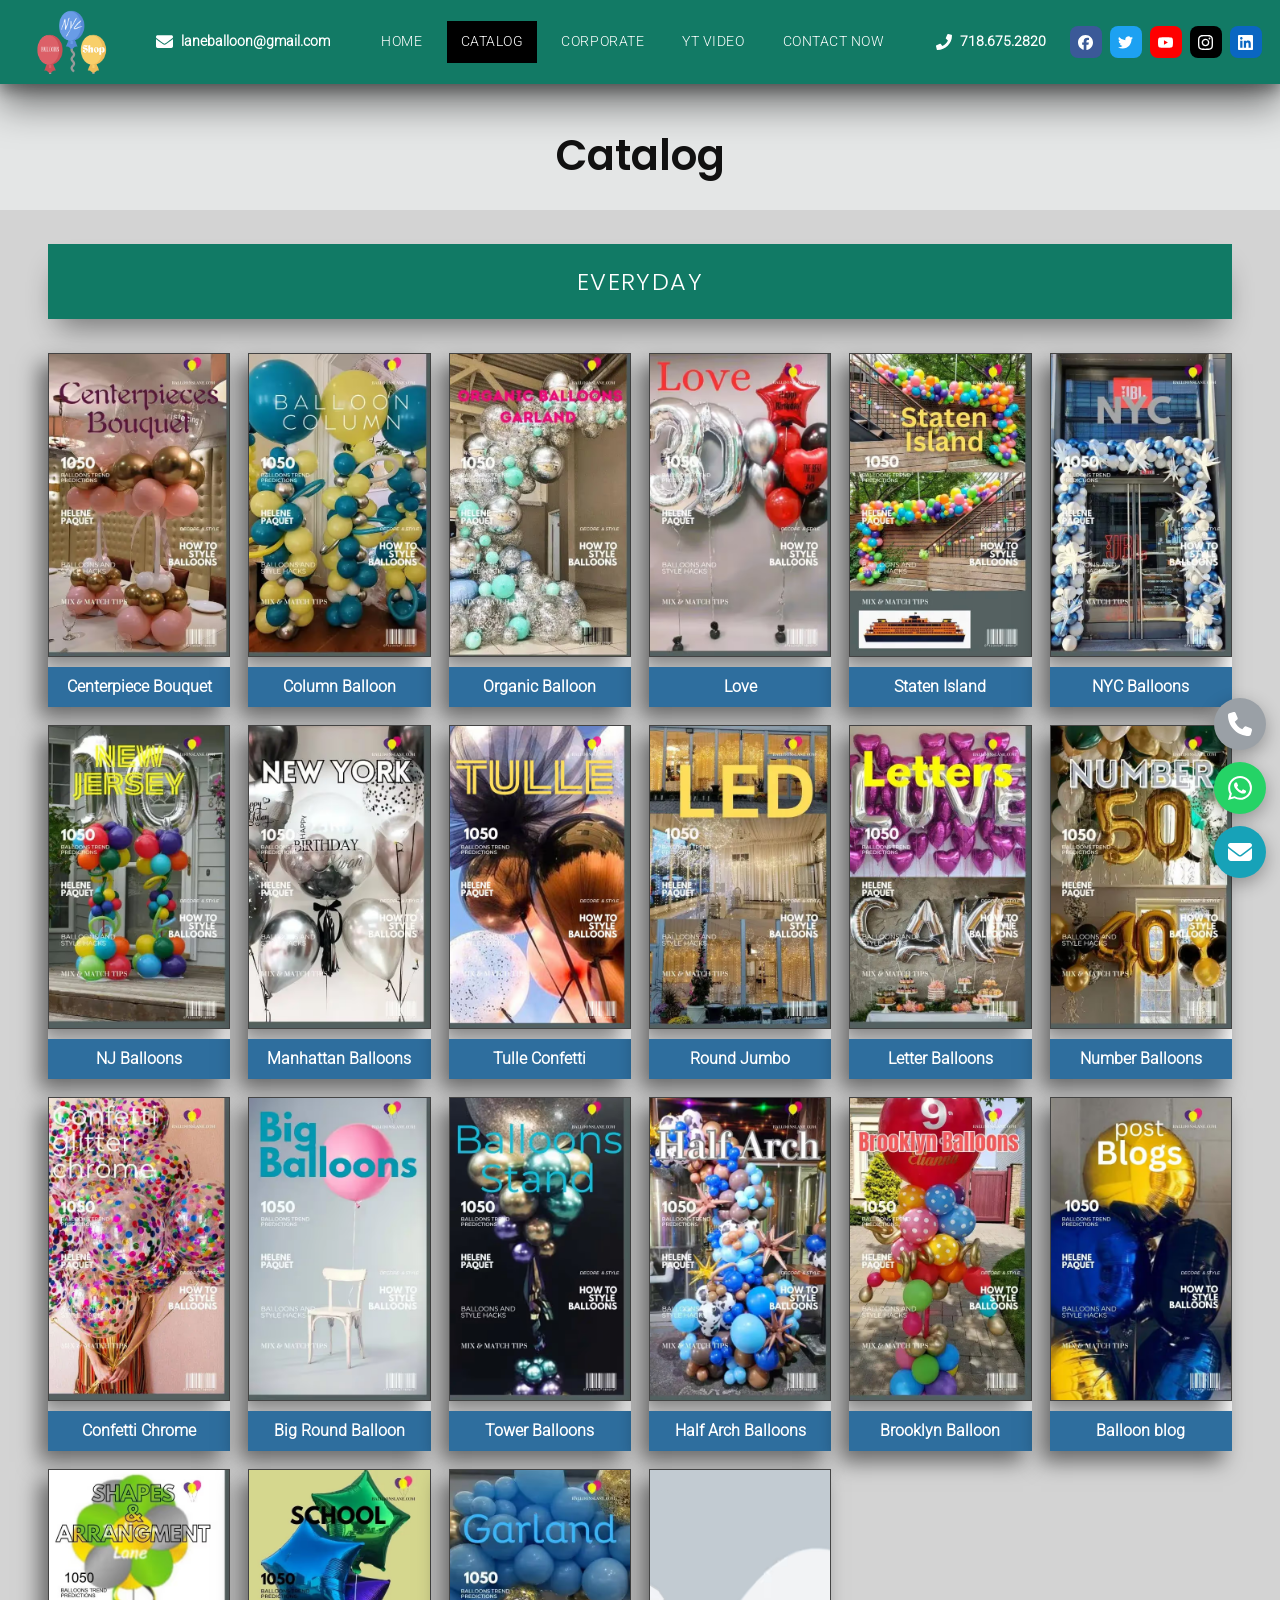
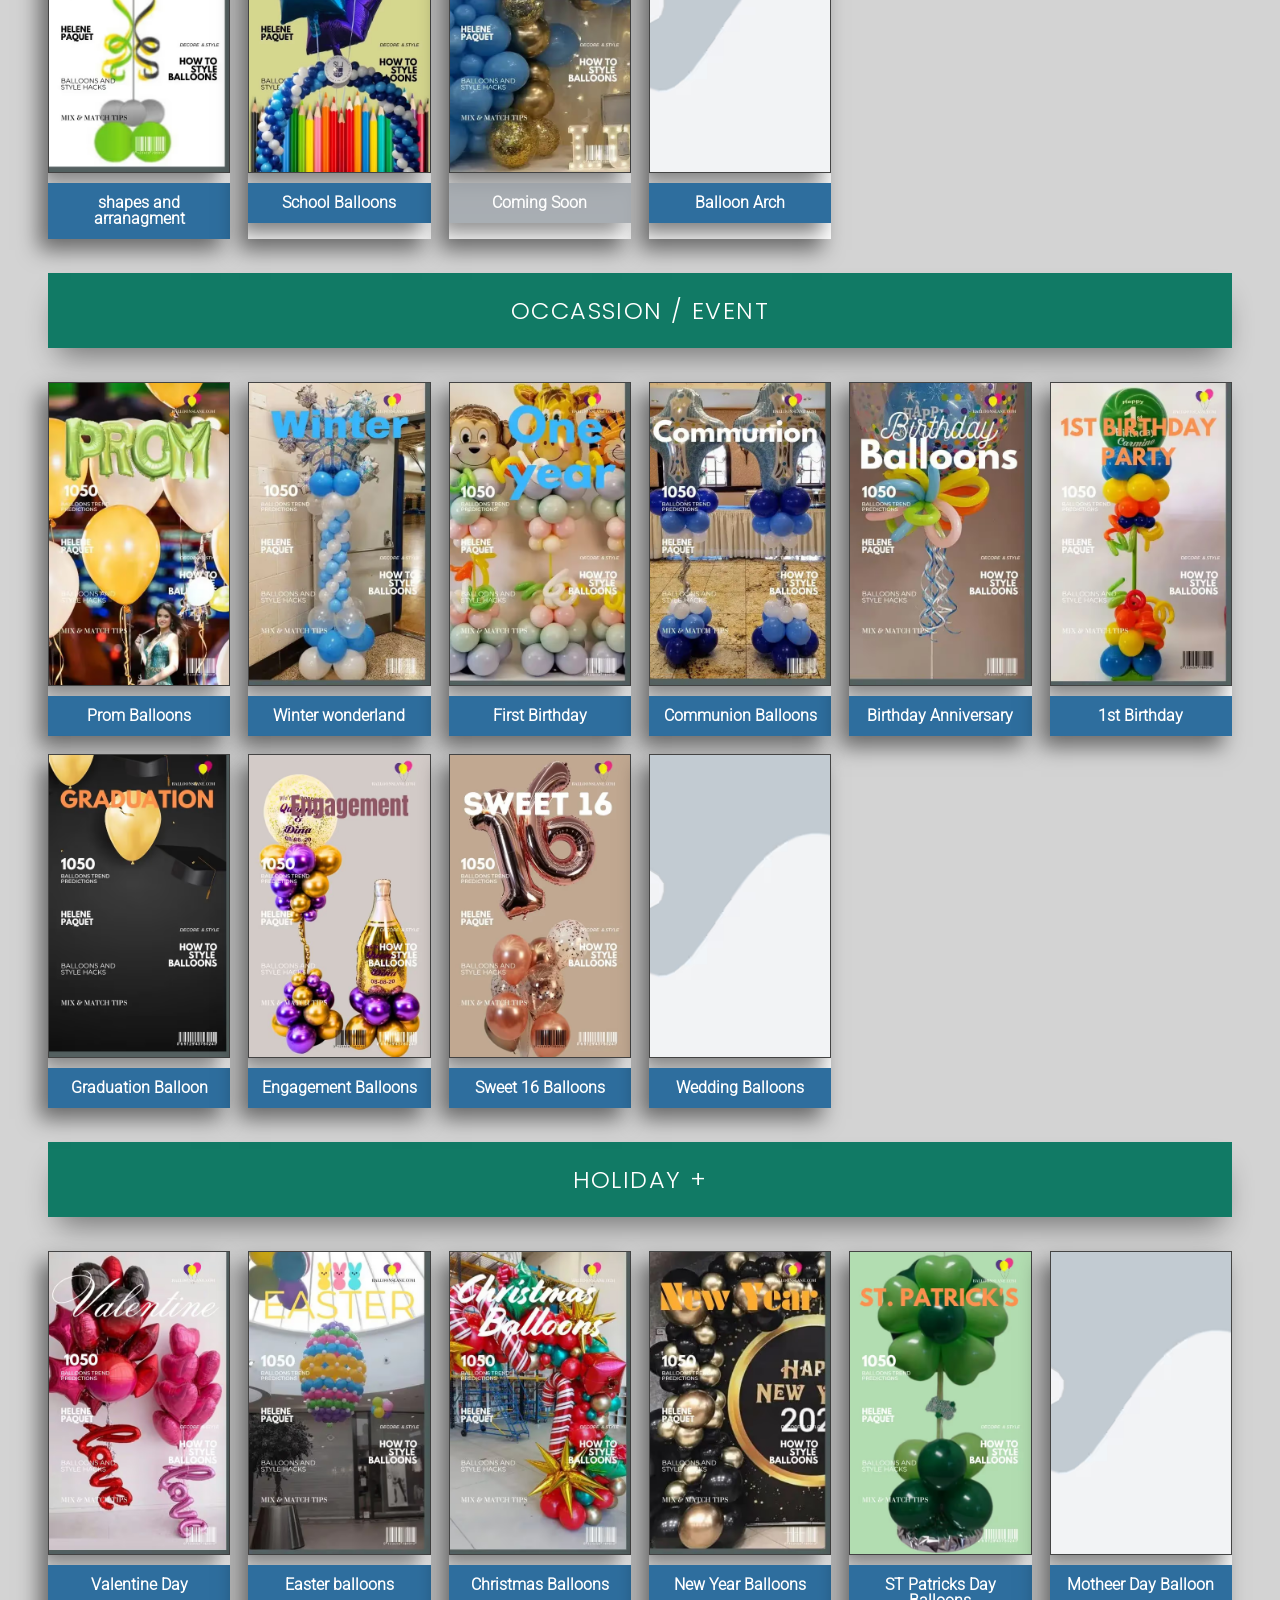
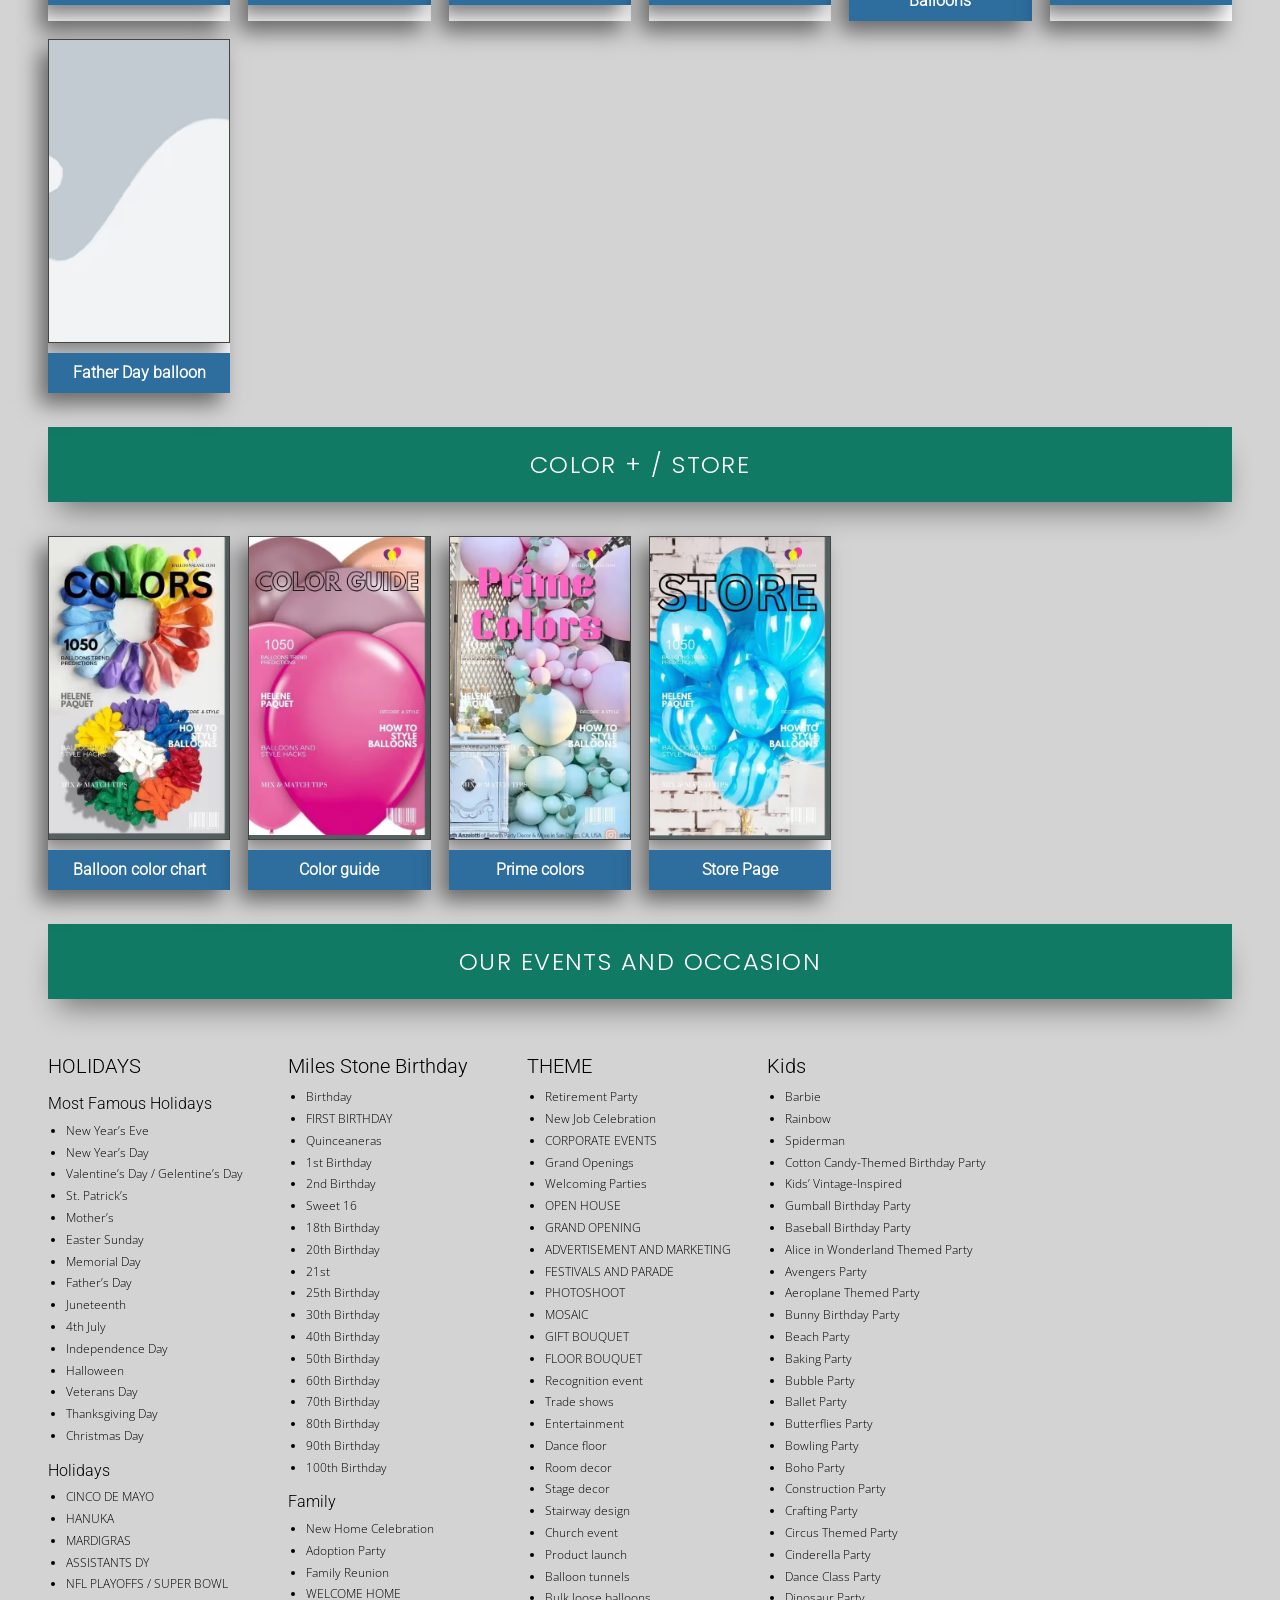
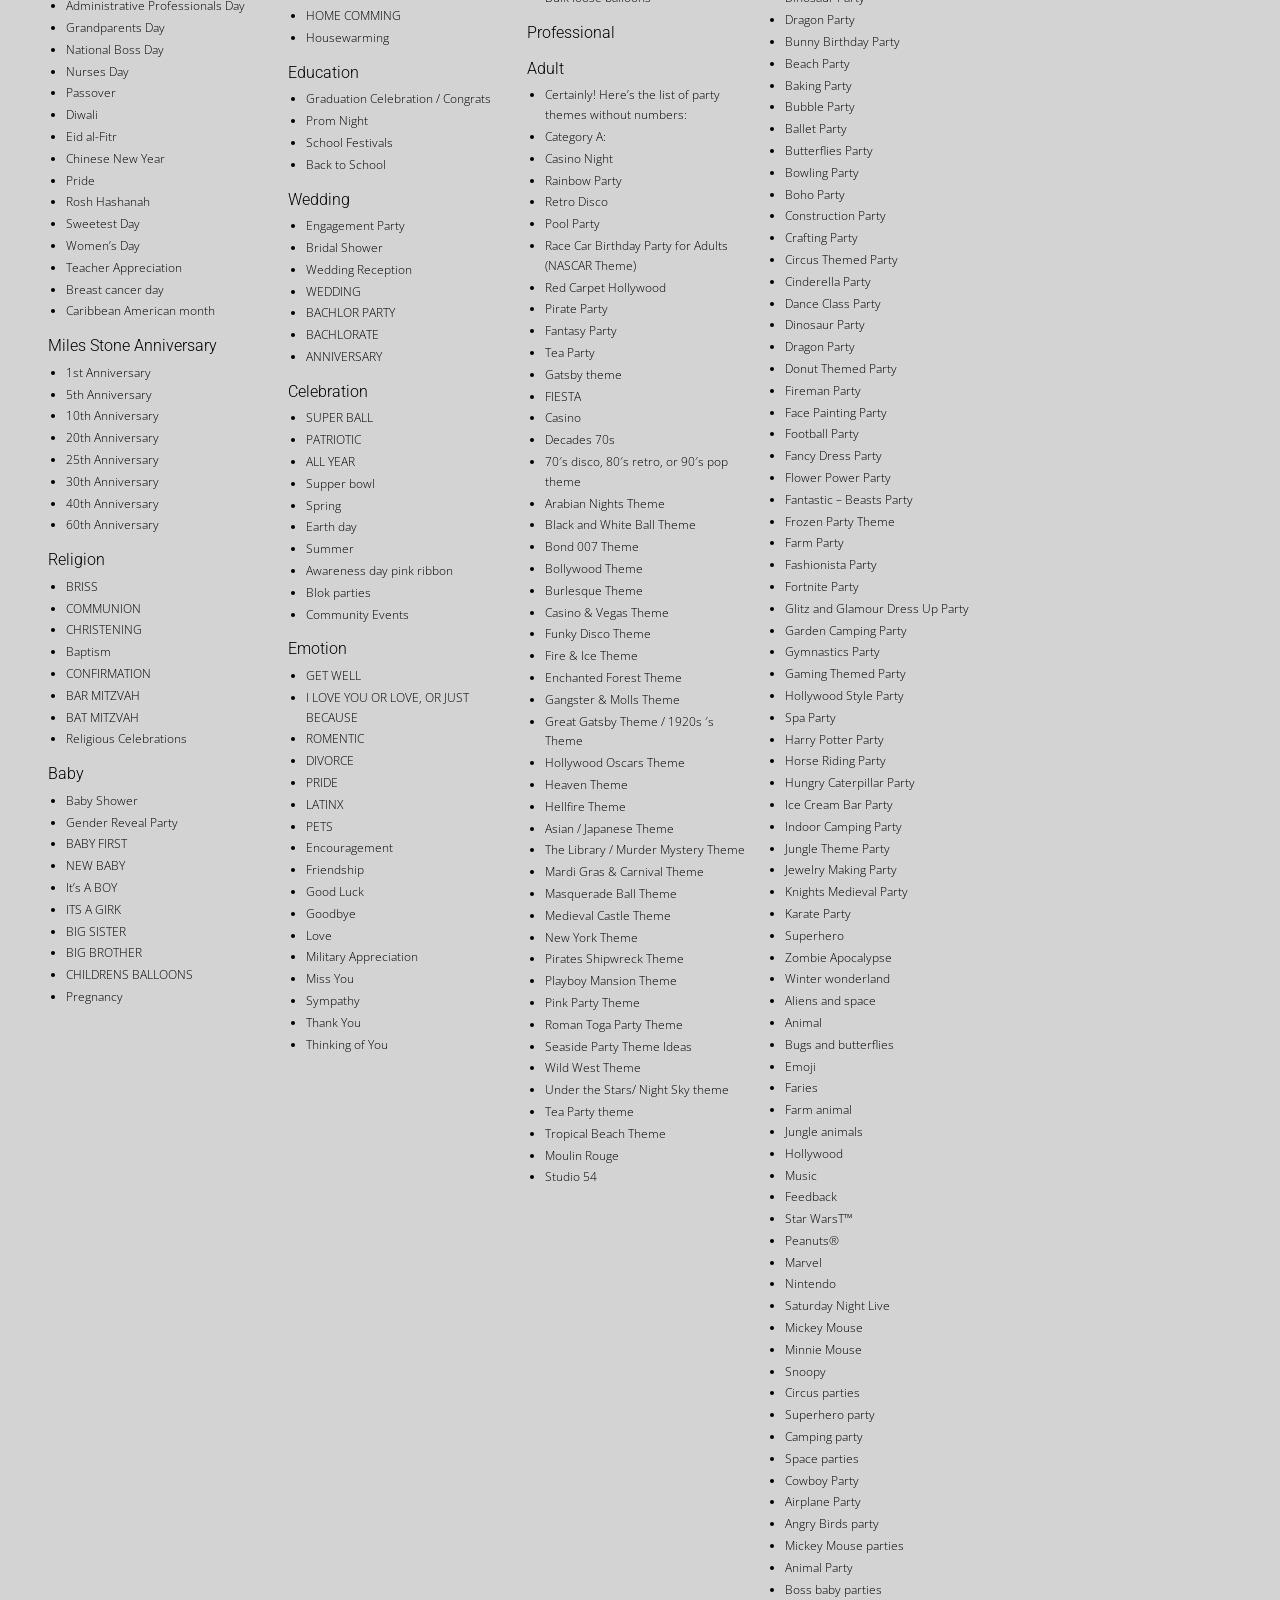
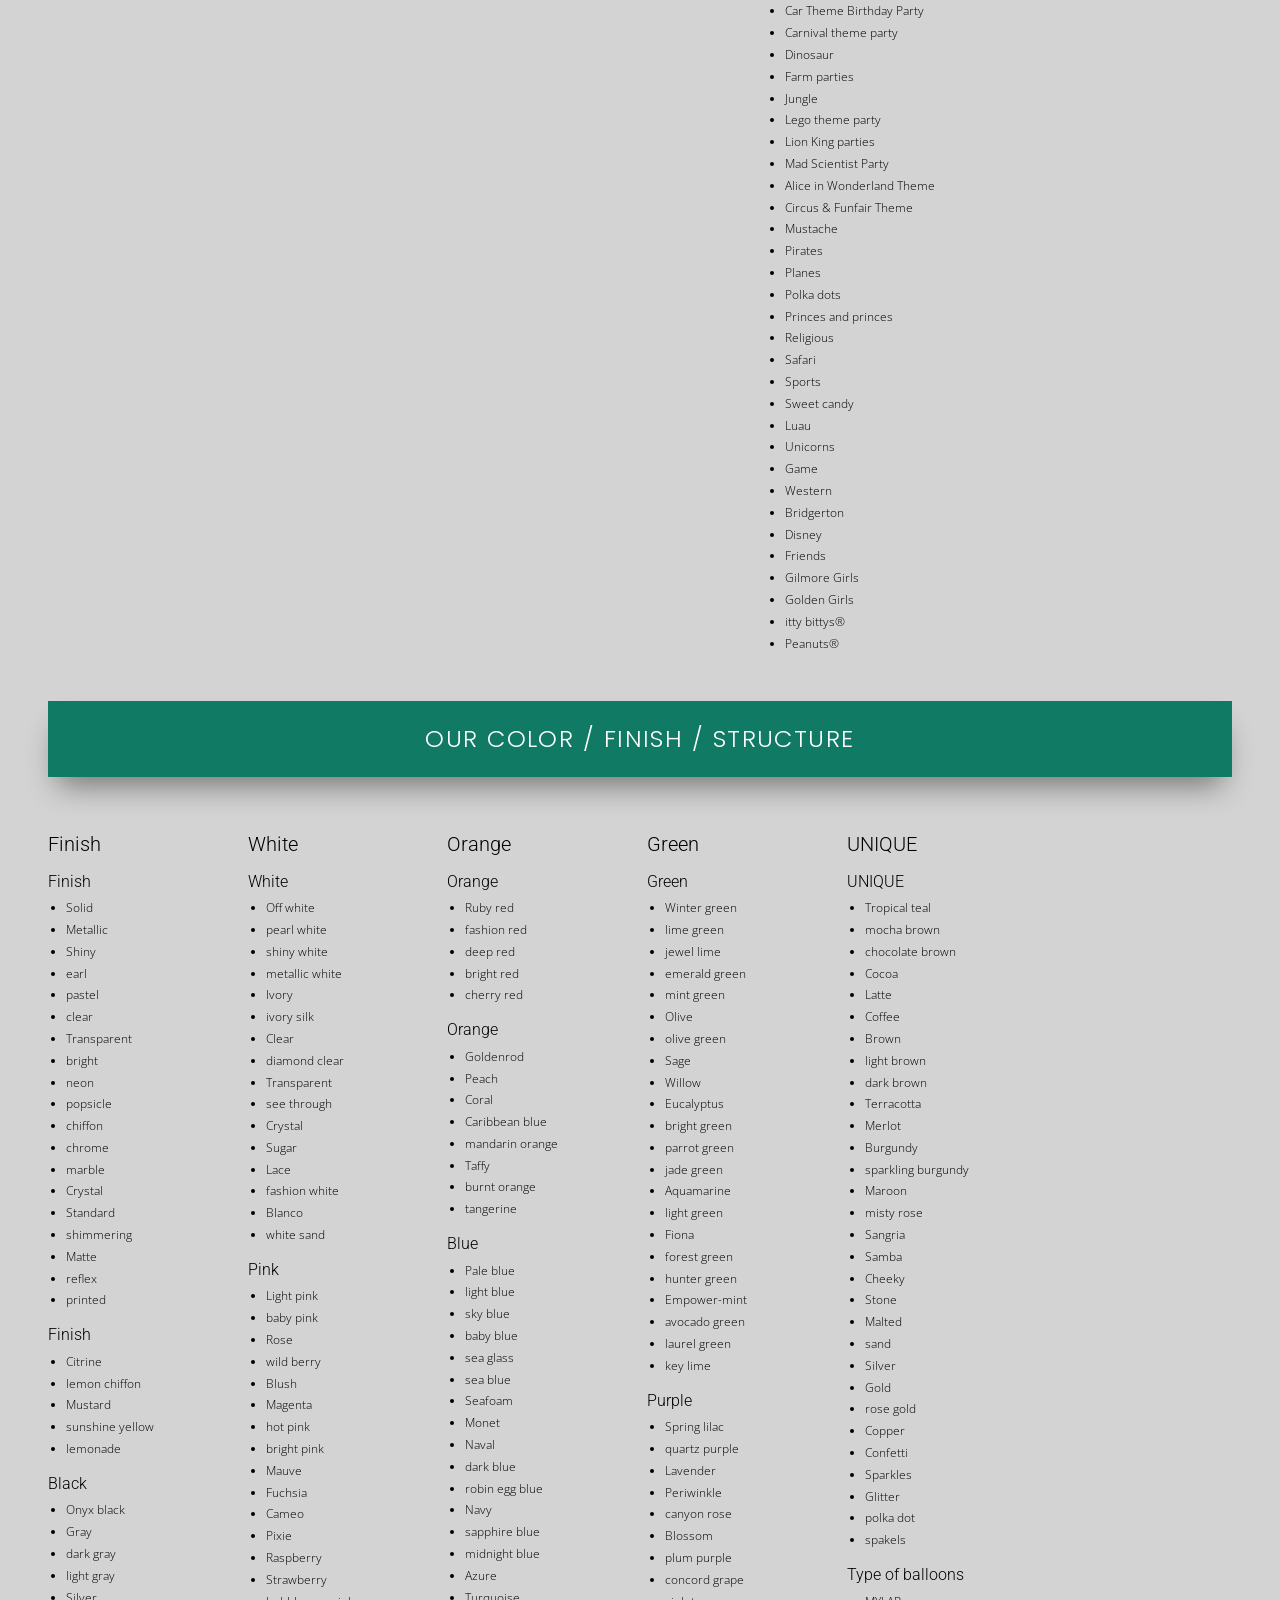
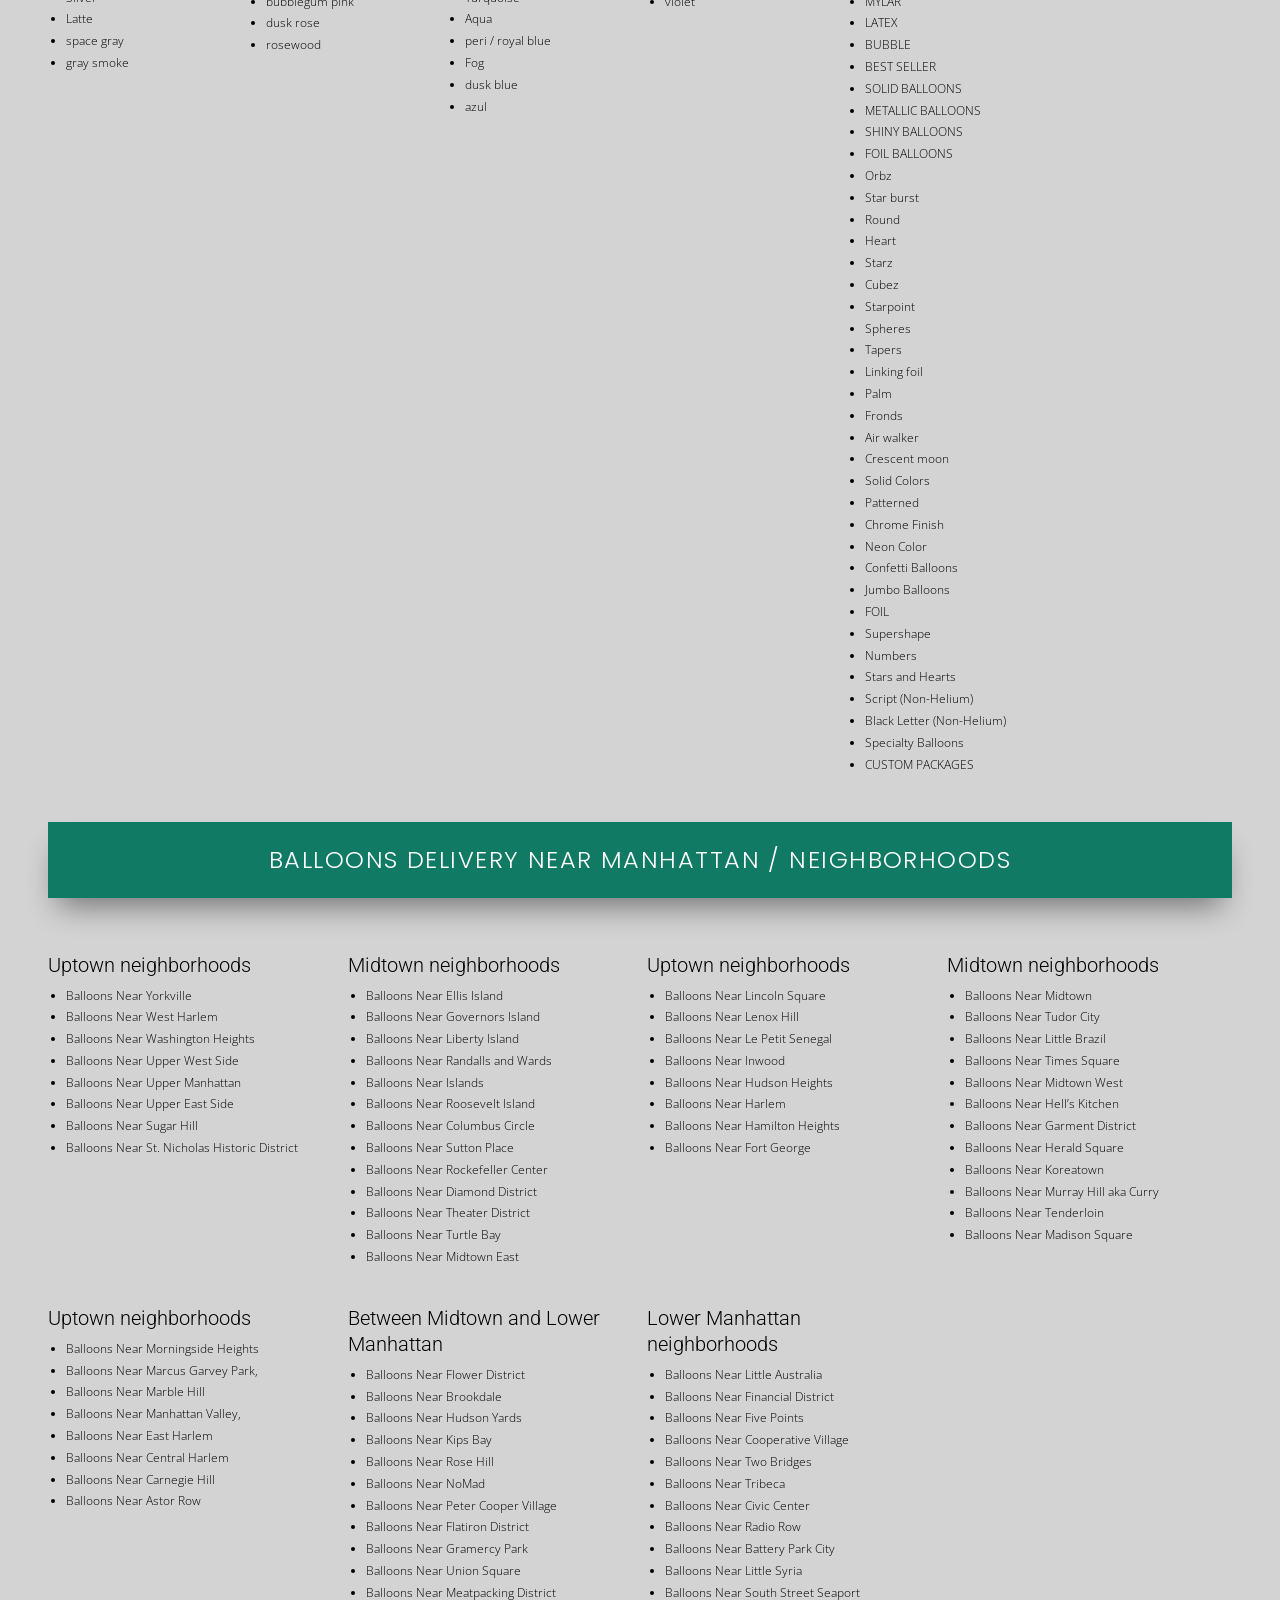
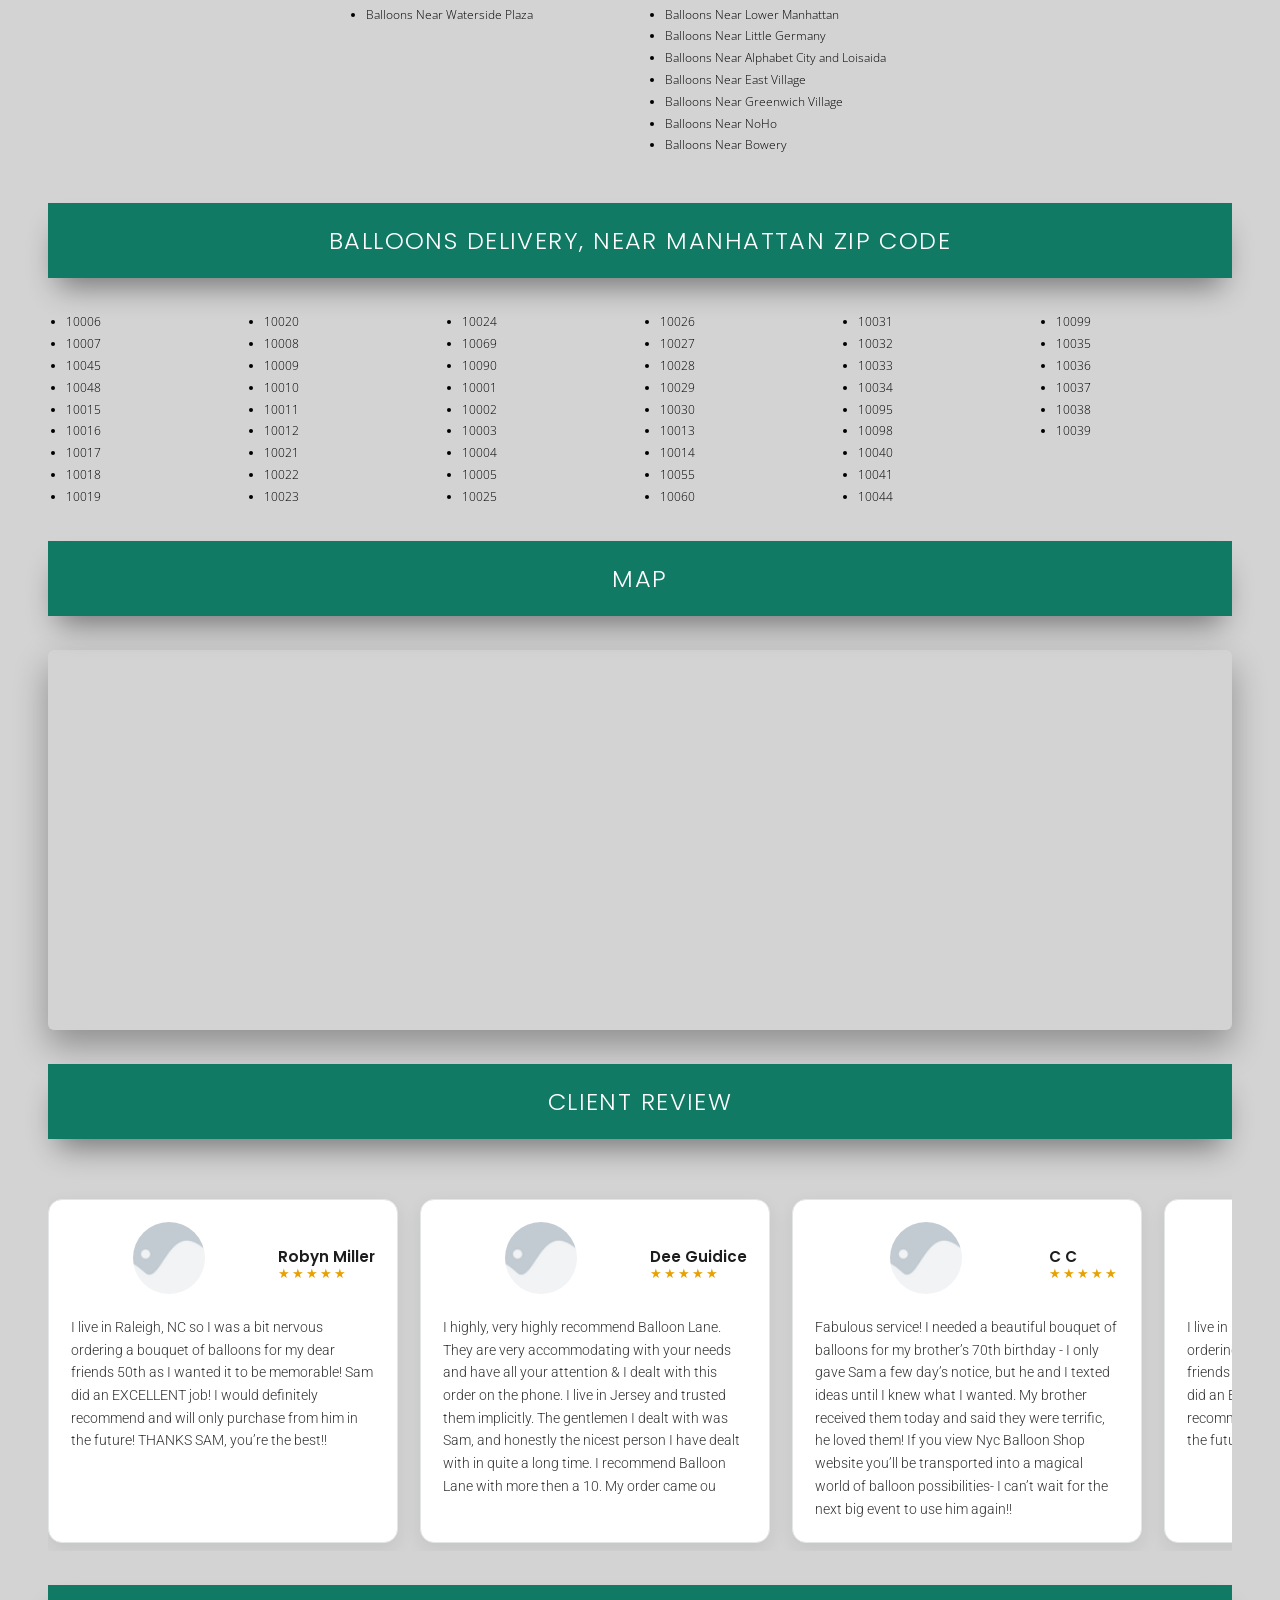
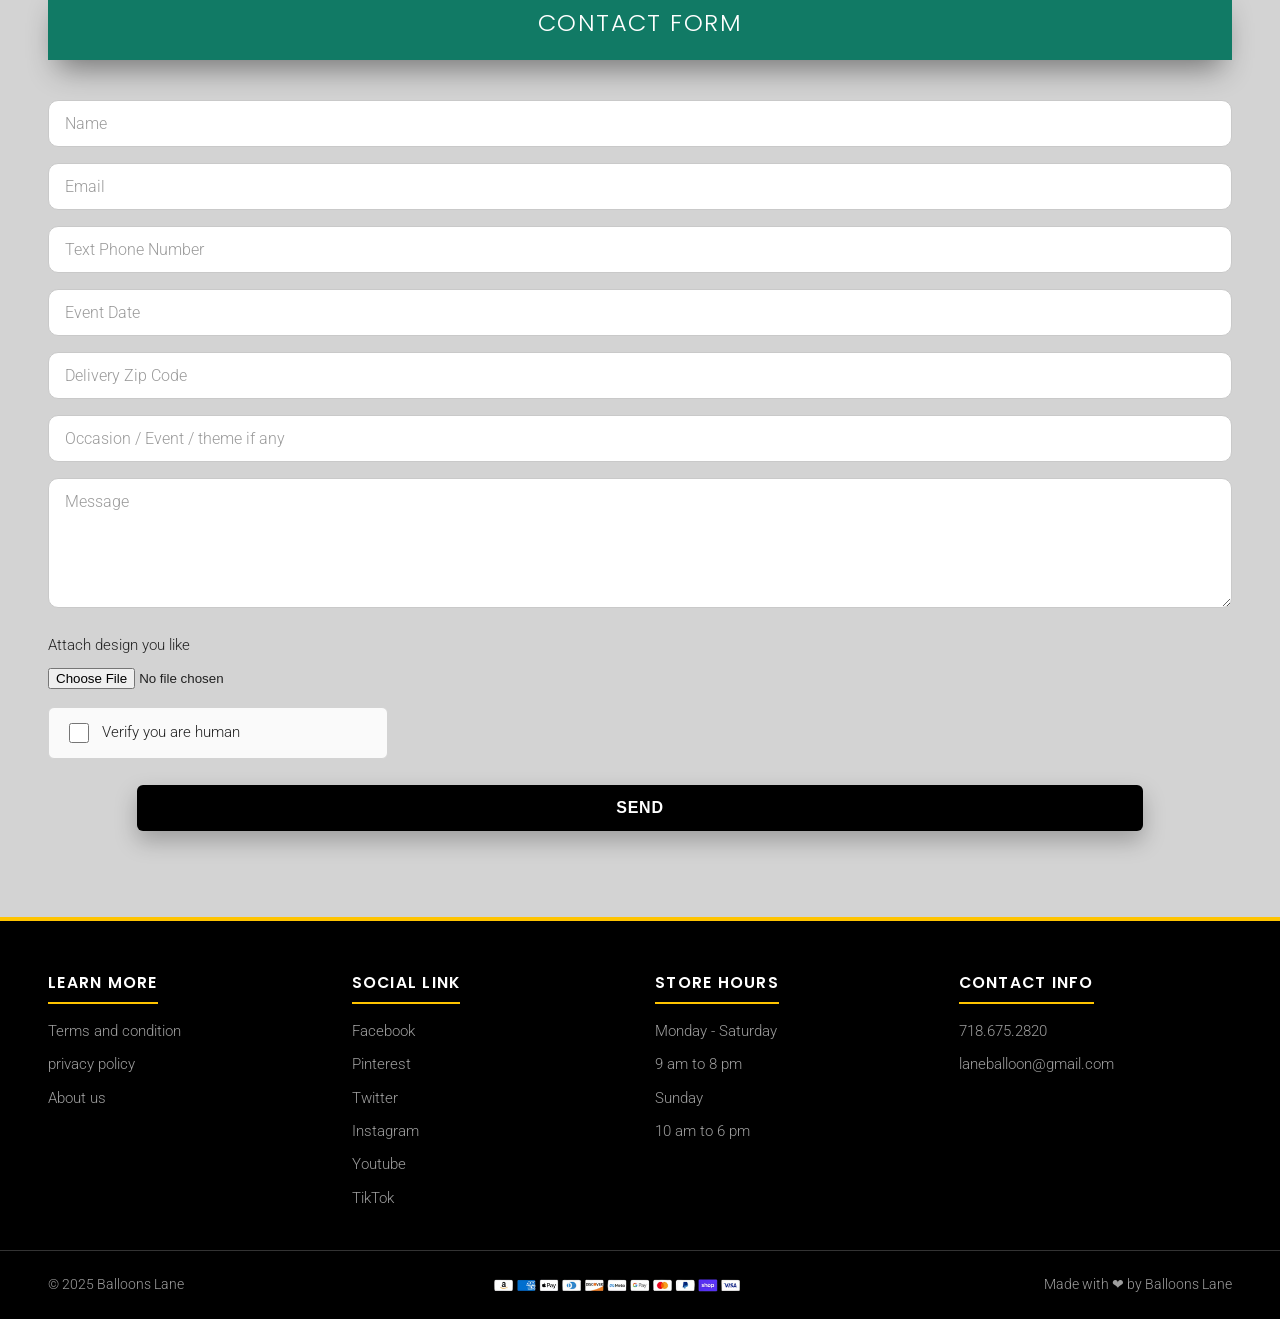
==== catalog/index.html @ e93f6ffb "Import website package" ====
<!DOCTYPE html><html lang="en"> <head><meta charset="utf-8"><meta name="viewport" content="width=device-width, initial-scale=1"><title>catalog - nycballoonshop.com</title><meta name="description" content="Browse the NYC Balloon Shop catalog: balloon products, occasions, colors and finishes, Manhattan delivery neighborhoods and zip codes."><meta name="robots" content="index, follow"><link rel="canonical" href="https://nycballoonshop.com/catalog/"><meta property="og:type" content="website"><meta property="og:title" content="catalog - nycballoonshop.com"><meta property="og:description" content="Browse the NYC Balloon Shop catalog: balloon products, occasions, colors and finishes, Manhattan delivery neighborhoods and zip codes."><meta property="og:url" content="https://nycballoonshop.com/catalog/"><meta property="og:image" content="https://nycballoonshop.com/images/nyc-balloon-shop-logo.png"><meta name="twitter:card" content="summary_large_image"><link rel="icon" href="/favicon.ico" sizes="any"><link rel="icon" type="image/png" href="/images/favicon-512.png"><link rel="apple-touch-icon" href="/images/apple-touch-icon.png"><link rel="preload" as="font" type="font/woff2" href="/fonts/roboto-300-latin.woff2" crossorigin fetchpriority="high"><link rel="stylesheet" href="/_astro/catalog.C86gIZfM.css">
<style>.verify-row[data-astro-cid-v56yoci2]{display:flex;align-items:center;border:1px solid #d3d3d3;border-radius:6px;background:#fafafa;padding:12px 16px;margin:6px 0 20px;max-width:340px}.verify-row[data-astro-cid-v56yoci2] label[data-astro-cid-v56yoci2]{display:flex;align-items:center;gap:10px;font-weight:400;margin:0;cursor:pointer}.verify-row[data-astro-cid-v56yoci2] input[data-astro-cid-v56yoci2]{width:20px;height:20px}.form-msg[data-astro-cid-v56yoci2]{display:none;text-align:center;margin:14px auto 0;max-width:640px;font-size:.95rem}.form-msg[data-astro-cid-v56yoci2].show{display:block}.form-msg[data-astro-cid-v56yoci2].success{color:#1b7a43}.form-msg[data-astro-cid-v56yoci2].error{color:#b71c1c}
</style></head><body> <header class="site-header"> <div class="header-inner"> <a class="brand" href="/" aria-label="NYC Balloon Shop home"> <img src="/_astro/nyc-balloon-shop-logo.DRGAXEmA_1cHNkv.png" alt="NYC Balloon Shop logo with red, blue and yellow balloons" loading="eager" fetchpriority="high" decoding="async" width="340" height="191"> </a> <div class="header-contact header-contact-email"> <svg aria-hidden="true" viewBox="0 0 512 512" width="17" height="17" fill="#fff" xmlns="http://www.w3.org/2000/svg"><path d="M502.3 190.8c3.9-3.1 9.7-.2 9.7 4.7V400c0 26.5-21.5 48-48 48H48c-26.5 0-48-21.5-48-48V195.6c0-5 5.7-7.8 9.7-4.7 22.4 17.4 52.1 39.5 154.1 113.6 21.1 15.4 56.7 47.8 92.2 47.6 35.7.3 72-32.8 92.3-47.6 102-74.1 131.6-96.3 154-113.7zM256 320c23.2.4 56.6-29.2 73.4-41.4 132.7-96.3 142.8-104.7 173.4-128.7 5.8-4.5 9.2-11.5 9.2-18.9v-19c0-26.5-21.5-48-48-48H48C21.5 64 0 85.5 0 112v19c0 7.4 3.4 14.3 9.2 18.9 30.6 23.9 40.7 32.4 173.4 128.7 16.8 12.2 50.2 41.8 73.4 41.4z"></path></svg> <a href="mailto:balloonslane@gmail.com"><span class="hide-m">laneballoon@gmail.com</span></a> </div> <button class="nav-toggle" type="button" aria-label="Open menu" aria-expanded="false" aria-controls="mainNav">☰</button> <nav class="main-nav" id="mainNav" aria-label="Main navigation"> <a href="/" class="" >Home</a> <a href="/catalog/" class="active" >Catalog</a> <a href="/#corporate" class="" data-spy-link>Corporate</a> <a href="/#video" class="" data-spy-link>YT Video</a> <a href="/contact-now/" class="" >Contact Now</a> </nav> <div class="header-contact header-contact-phone"> <svg aria-hidden="true" viewBox="0 0 512 512" width="16" height="16" fill="#fff" xmlns="http://www.w3.org/2000/svg"><path d="M493.4 24.6l-104-24c-11.3-2.6-22.9 3.3-27.5 13.9l-48 112c-4.2 9.8-1.4 21.3 6.9 28l60.6 49.6c-36 76.7-98.9 140.5-177.2 177.2l-49.6-60.6c-6.8-8.3-18.2-11.1-28-6.9l-112 48C3.9 366.5-2 378.1.6 389.4l24 104C27.1 504.2 36.7 512 48 512c256.1 0 464-207.5 464-464 0-11.2-7.7-20.9-18.6-23.4z"></path></svg> <a href="tel:7186752820">718.675.2820</a> </div> <div class="header-social" aria-label="Social links"> <a href="https://www.facebook.com/balloonslane/" target="_blank" rel="noopener" aria-label="Facebook"><img src="/images/social/facebook.svg" alt="" width="15" height="15" aria-hidden="true"></a> <a href="https://twitter.com/balloonslane" target="_blank" rel="noopener" aria-label="Twitter"><img src="/images/social/twitter.svg" alt="" width="15" height="15" aria-hidden="true"></a> <a href="https://www.youtube.com/channel/UCdsIWq3AVAGaRpFoQ8-T3CA" target="_blank" rel="noopener" aria-label="YouTube"><img src="/images/social/youtube.svg" alt="" width="15" height="15" aria-hidden="true"></a> <a href="https://www.instagram.com/balloonslane2/" target="_blank" rel="noopener" aria-label="Instagram"><img src="/images/social/instagram.svg" alt="" width="15" height="15" aria-hidden="true"></a> <a href="https://www.linkedin.com/in/balloonslane/" target="_blank" rel="noopener" aria-label="LinkedIn"><img src="/images/social/linkedin.svg" alt="" width="15" height="15" aria-hidden="true"></a> </div> </div> </header>  <main> <section class="catalog-hero"> <div class="container"> <h1>Catalog</h1> </div> </section> <div class="container catalog-wrap"> <section aria-label="EveryDay"><div class="band"><h2>EveryDay</h2></div><div class="prod-grid"><div class="prod-card"><img src="/_astro/centerpiece-bouquet-balloons.XpGo_JuC_ZYdpEm.avif" alt="Balloons centerpiece bouquet bunch set" loading="eager" decoding="async" fetchpriority="auto" width="450" height="750"><a class="prod-btn" href="https://balloonsnumber.com/centerpiece-bouquet" target="_blank" rel="noopener">Centerpiece Bouquet</a></div><div class="prod-card"><img src="/_astro/balloon-column-decoration.DCTq076x_Z8l0Cq.avif" alt="Balloon column decoration" loading="eager" decoding="async" fetchpriority="auto" width="450" height="750"><a class="prod-btn" href="https://balloonsnumber.com/column-balloon" target="_blank" rel="noopener">Column Balloon</a></div><div class="prod-card"><img src="/_astro/organic-balloon-arch-garland.Cq9AFaGg_1dA1bQ.avif" alt="Organic balloon arch garland" loading="eager" decoding="async" fetchpriority="auto" width="450" height="750"><a class="prod-btn" href="https://balloonsnumber.com/organic-balloon" target="_blank" rel="noopener">Organic Balloon</a></div><div class="prod-card"><img src="/_astro/love-balloons-decoration.BWB276HC_Z1tkpuB.avif" alt="Love balloons decoration" loading="eager" decoding="async" fetchpriority="auto" width="450" height="750"><a class="prod-btn" href="https://balloonsnumber.com/love" target="_blank" rel="noopener">Love</a></div><div class="prod-card"><img src="/_astro/staten-island-balloons.TlRwUUVw_XoaHH.avif" alt="Staten Island balloons" loading="eager" decoding="async" fetchpriority="auto" width="450" height="750"><a class="prod-btn" href="https://balloonsnumber.com/staten-island" target="_blank" rel="noopener">Staten Island</a></div><div class="prod-card"><img src="/_astro/nyc-balloons-decoration.BRmB-MS9_1OWbpV.avif" alt="NYC balloons decoration" loading="eager" decoding="async" fetchpriority="auto" width="450" height="750"><a class="prod-btn" href="https://balloonsnumber.com/nyc-balloons" target="_blank" rel="noopener">NYC Balloons</a></div><div class="prod-card"><img src="/_astro/nj-balloons-decoration.CizV70BI_3EoiO.avif" alt="NJ balloons decoration" loading="eager" decoding="async" fetchpriority="auto" width="450" height="750"><a class="prod-btn" href="https://balloonsnumber.com/nj-balloons" target="_blank" rel="noopener">NJ Balloons</a></div><div class="prod-card"><img src="/_astro/manhattan-balloons-decoration.KjoHVSnU_232rC3.avif" alt="Manhattan balloons decoration" loading="eager" decoding="async" fetchpriority="auto" width="450" height="750"><a class="prod-btn" href="https://balloonsnumber.com/manhattan-balloons" target="_blank" rel="noopener">Manhattan Balloons</a></div><div class="prod-card"><img src="/_astro/tulle-confetti-glitter-balloons.B8RBjwCz_1yXTT7.avif" alt="Tulle confetti glitter sparkle balloons" loading="lazy" decoding="async" fetchpriority="auto" width="450" height="750"><a class="prod-btn" href="https://balloonsnumber.com/tulle-confetti" target="_blank" rel="noopener">Tulle Confetti</a></div><div class="prod-card"><img src="/_astro/round-jumbo-led-clear-balloons.D7akDjpv_Z2qakJO.avif" alt="Round jumbo LED clear personalized balloons" loading="lazy" decoding="async" fetchpriority="auto" width="450" height="750"><a class="prod-btn" href="https://balloonsnumber.com/round-jumbo-led-clear-personalize-balloons/" target="_blank" rel="noopener">Round Jumbo</a></div><div class="prod-card"><img src="/_astro/letter-name-milestone-balloons.CuW2fah8_1vEq4f.avif" alt="Letter name age milestone balloons" loading="lazy" decoding="async" fetchpriority="auto" width="450" height="750"><a class="prod-btn" href="https://balloonsnumber.com/letter-balloons/" target="_blank" rel="noopener">Letter Balloons</a></div><div class="prod-card"><img src="/_astro/gold-number-balloons.BACMHKxj_J9mJL.avif" alt="Gold number balloons" loading="lazy" decoding="async" fetchpriority="auto" width="450" height="750"><a class="prod-btn" href="https://balloonsnumber.com/number-balloons/" target="_blank" rel="noopener">Number Balloons</a></div><div class="prod-card"><img src="/_astro/confetti-chrome-glitter-balloons.BlEAE0JY_Z24bk6y.avif" alt="Confetti chrome glitter balloons" loading="lazy" decoding="async" fetchpriority="auto" width="450" height="750"><a class="prod-btn" href="https://balloonsnumber.com/confetti-chrome/" target="_blank" rel="noopener">Confetti Chrome</a></div><div class="prod-card"><img src="/_astro/big-giant-round-jumbo-balloons.CFZZ53dI_Z4KumB.avif" alt="Big giant large round jumbo balloons" loading="lazy" decoding="async" fetchpriority="auto" width="450" height="750"><a class="prod-btn" href="https://balloonsnumber.com/big-round-balloons/" target="_blank" rel="noopener">Big Round Balloon</a></div><div class="prod-card"><img src="/_astro/balloon-tower-stand.DVL_oAqG_2pm6Fo.avif" alt="Balloon tower stand decoration" loading="lazy" decoding="async" fetchpriority="auto" width="450" height="750"><a class="prod-btn" href="https://balloonsnumber.com/tower-balloons/" target="_blank" rel="noopener">Tower Balloons</a></div><div class="prod-card"><img src="/_astro/balloon-half-arch.Cawld8iV_R4TQx.avif" alt="Balloon half arch decoration" loading="lazy" decoding="async" fetchpriority="auto" width="450" height="750"><a class="prod-btn" href="https://balloonsnumber.com/half-arch-balloons" target="_blank" rel="noopener">Half Arch Balloons</a></div><div class="prod-card"><img src="/_astro/brooklyn-balloons-decoration.Cf-v__Je_Z1x8aEK.avif" alt="Brooklyn balloons decoration" loading="lazy" decoding="async" fetchpriority="auto" width="450" height="750"><a class="prod-btn" href="https://balloonsnumber.com/brooklyn-balloons" target="_blank" rel="noopener">Brooklyn Balloon</a></div><div class="prod-card"><img src="/_astro/balloon-blog-cover.CKbkW-rn_Z1RrfcY.avif" alt="Balloon blog cover" loading="lazy" decoding="async" fetchpriority="auto" width="450" height="750"><a class="prod-btn" href="https://wordpress-520906-1667119.cloudwaysapps.com/balloon-blog/" target="_blank" rel="noopener">Balloon blog</a></div><div class="prod-card"><img src="/_astro/balloon-shapes-arrangement.CR736cby_2fTJVx.avif" alt="Balloon shapes and arrangement" loading="lazy" decoding="async" fetchpriority="auto" width="450" height="750"><a class="prod-btn" href="https://balloonsnumber.com/colors-chart" target="_blank" rel="noopener">shapes and arranagment</a></div><div class="prod-card"><img src="/_astro/school-balloons-decoration.BAa3zycE_Z1gKIxd.avif" alt="School balloons decoration" loading="lazy" decoding="async" fetchpriority="auto" width="450" height="750"><a class="prod-btn" href="https://balloonsnumber.com/school-balloons" target="_blank" rel="noopener">School Balloons</a></div><div class="prod-card"><img src="/_astro/balloon-garland-decoration.Dq7i8oz1_1nzfd7.avif" alt="Balloon garland decoration" loading="lazy" decoding="async" fetchpriority="auto" width="450" height="750"><span class="prod-btn static">Coming Soon</span></div><div class="prod-card"><img src="/_astro/fathers-day-balloons.BXJuupm4_2c2Rmq.avif" alt="Balloon arch decoration" loading="lazy" decoding="async" fetchpriority="auto" width="450" height="300"><a class="prod-btn" href="https://balloonsnumber.com/balloon-arch" target="_blank" rel="noopener">Balloon Arch</a></div></div></section><section aria-label="Occassion / Event"><div class="band"><h2>Occassion / Event</h2></div><div class="prod-grid"><div class="prod-card"><img src="/_astro/prom-balloons-decoration.od_Ne5HD_ZnkQSG.avif" alt="Prom balloons decoration" loading="lazy" decoding="async" fetchpriority="auto" width="450" height="750"><a class="prod-btn" href="https://balloonsnumber.com/prom-balloons" target="_blank" rel="noopener">Prom Balloons</a></div><div class="prod-card"><img src="/_astro/winter-wonderland-balloons.CHfP13yh_1M5hgj.avif" alt="Winter wonderland balloons" loading="lazy" decoding="async" fetchpriority="auto" width="450" height="750"><a class="prod-btn" href="https://balloonsnumber.com/winter-wonderland" target="_blank" rel="noopener">Winter wonderland</a></div><div class="prod-card"><img src="/_astro/first-birthday-balloons.D6fk8E9z_abpsb.avif" alt="First birthday balloons" loading="lazy" decoding="async" fetchpriority="auto" width="450" height="750"><a class="prod-btn" href="https://balloonsnumber.com/first-birthday-balloon" target="_blank" rel="noopener">First Birthday</a></div><div class="prod-card"><img src="/_astro/communion-balloons-decoration.okEwEwzN_xVmL9.avif" alt="Communion balloons decoration" loading="lazy" decoding="async" fetchpriority="auto" width="450" height="750"><a class="prod-btn" href="https://balloonsnumber.com/communion-balloons" target="_blank" rel="noopener">Communion Balloons</a></div><div class="prod-card"><img src="/_astro/birthday-anniversary-christening-balloons.CTBKq_UC_1zxIka.avif" alt="Birthday anniversary christening balloons" loading="lazy" decoding="async" fetchpriority="auto" width="450" height="750"><a class="prod-btn" href="https://balloonsnumber.com/birthday-anniversary" target="_blank" rel="noopener">Birthday Anniversary</a></div><div class="prod-card"><img src="/_astro/first-birthday-balloon-theme.DYC3Jh9X_ZtlHQ4.avif" alt="1st birthday balloon theme" loading="lazy" decoding="async" fetchpriority="auto" width="450" height="750"><a class="prod-btn" href="https://balloonsnumber.com/1st-birthday" target="_blank" rel="noopener">1st Birthday</a></div><div class="prod-card"><img src="/_astro/graduation-balloons-decoration.J8WQ4Hs9_Z1Qy11O.avif" alt="Graduation balloons decoration" loading="lazy" decoding="async" fetchpriority="auto" width="450" height="750"><a class="prod-btn" href="https://balloonsnumber.com/graduation-balloon/" target="_blank" rel="noopener">Graduation Balloon</a></div><div class="prod-card"><img src="/_astro/engagement-balloons-decoration.Dt5Z5j5-_Z1rB9Xz.avif" alt="Engagement balloons decoration" loading="lazy" decoding="async" fetchpriority="auto" width="450" height="750"><a class="prod-btn" href="https://balloonsnumber.com/engagement-balloons/" target="_blank" rel="noopener">Engagement Balloons</a></div><div class="prod-card"><img src="/_astro/sweet-sixteen-balloons.ChOoywIK_Z1qlOvz.avif" alt="Sweet 16 balloons" loading="lazy" decoding="async" fetchpriority="auto" width="450" height="750"><a class="prod-btn" href="https://balloonsnumber.com/sweet-16-balloons" target="_blank" rel="noopener">Sweet 16 Balloons</a></div><div class="prod-card"><img src="/_astro/fathers-day-balloons.BXJuupm4_2c2Rmq.avif" alt="Wedding balloons decoration" loading="lazy" decoding="async" fetchpriority="auto" width="450" height="300"><a class="prod-btn" href="https://balloonsnumber.com/wedding-balloons" target="_blank" rel="noopener">Wedding Balloons</a></div></div></section><section aria-label="Holiday +"><div class="band"><h2>Holiday +</h2></div><div class="prod-grid"><div class="prod-card"><img src="/_astro/valentines-day-balloons.CbcSlBNF_WFnzg.avif" alt="Valentines Day balloons" loading="lazy" decoding="async" fetchpriority="auto" width="450" height="750"><a class="prod-btn" href="https://balloonsnumber.com/engagement-balloons/" target="_blank" rel="noopener">Valentine Day</a></div><div class="prod-card"><img src="/_astro/easter-balloons-decoration.Q_STM-3A_Z1JFaNC.avif" alt="Easter balloons decoration" loading="lazy" decoding="async" fetchpriority="auto" width="450" height="750"><a class="prod-btn" href="https://balloonsnumber.com/easter-balloons-2/" target="_blank" rel="noopener">Easter balloons</a></div><div class="prod-card"><img src="/_astro/christmas-balloons-decoration.DS5PNRON_Z2nGODm.avif" alt="Christmas balloons decoration" loading="lazy" decoding="async" fetchpriority="auto" width="450" height="750"><a class="prod-btn" href="https://balloonsnumber.com/christmas-balloons" target="_blank" rel="noopener">Christmas Balloons</a></div><div class="prod-card"><img src="/_astro/new-year-balloons-decoration.CLeTs54R_Z1FVdeX.avif" alt="New Year balloons decoration" loading="lazy" decoding="async" fetchpriority="auto" width="450" height="750"><a class="prod-btn" href="https://balloonsnumber.com/new-year-balloons-2" target="_blank" rel="noopener">New Year Balloons</a></div><div class="prod-card"><img src="/_astro/st-patricks-day-balloons.DqhuGNfu_Z12CM9u.avif" alt="St Patricks Day balloons" loading="lazy" decoding="async" fetchpriority="auto" width="450" height="750"><a class="prod-btn" href="https://balloonsnumber.com/st-patricks-day-balloons" target="_blank" rel="noopener">ST Patricks Day Balloons</a></div><div class="prod-card"><img src="/_astro/fathers-day-balloons.BXJuupm4_2c2Rmq.avif" alt="Mother Day balloons" loading="lazy" decoding="async" fetchpriority="auto" width="450" height="300"><a class="prod-btn" href="https://balloonsnumber.com/motheer-day-balloon" target="_blank" rel="noopener">Motheer Day Balloon</a></div><div class="prod-card"><img src="/_astro/fathers-day-balloons.BXJuupm4_2c2Rmq.avif" alt="Father Day balloons" loading="lazy" decoding="async" fetchpriority="auto" width="450" height="300"><a class="prod-btn" href="https://balloonsnumber.com/father-day-balloon" target="_blank" rel="noopener">Father Day balloon</a></div></div></section><section aria-label="Color + / Store"><div class="band"><h2>Color + / Store</h2></div><div class="prod-grid"><div class="prod-card"><img src="/_astro/balloon-color-chart.4L4AAU11_FSChA.avif" alt="Balloons color chart" loading="lazy" decoding="async" fetchpriority="auto" width="450" height="750"><a class="prod-btn" href="https://balloonsnumber.com/colors-chart" target="_blank" rel="noopener">Balloon color chart</a></div><div class="prod-card"><img src="/_astro/balloon-color-guide.C_tI_ebI_wo8lQ.avif" alt="Balloon color guide" loading="lazy" decoding="async" fetchpriority="auto" width="450" height="750"><a class="prod-btn" href="https://balloonsnumber.com/color-guide" target="_blank" rel="noopener">Color guide</a></div><div class="prod-card"><img src="/_astro/prime-balloon-colors.DF7cTdDV_ZgabzX.avif" alt="Prime balloon colors" loading="lazy" decoding="async" fetchpriority="auto" width="450" height="750"><a class="prod-btn" href="https://balloonsnumber.com/prime-colors" target="_blank" rel="noopener">Prime colors</a></div><div class="prod-card"><img src="/_astro/balloons-lane-store.BQuZKr4D_ZarYIG.avif" alt="Balloons Lane store" loading="lazy" decoding="async" fetchpriority="auto" width="450" height="750"><a class="prod-btn" href="https://stores.balloonslane.com/" target="_blank" rel="noopener">Store Page</a></div></div></section> <section class="loc-section centered-blocks" aria-label="Our events and occasion"> <div class="band"><h2>Our events and OCCASION</h2></div> <div class="blocks-grid blocks-grid--5"> <div class="cat-block"> <h3>HOLIDAYS</h3> <div> <h4>Most Famous Holidays</h4> <ul class="mini-list"> <li>New Year’s Eve</li><li>New Year’s Day</li><li>Valentine’s Day / Gelentine’s Day</li><li>St. Patrick’s</li><li>Mother’s</li><li>Easter Sunday</li><li>Memorial Day</li><li>Father’s Day</li><li>Juneteenth</li><li>4th July</li><li>Independence Day</li><li>Halloween</li><li>Veterans Day</li><li>Thanksgiving Day</li><li>Christmas Day</li> </ul> </div><div> <h4>Holidays</h4> <ul class="mini-list"> <li>CINCO DE MAYO</li><li>HANUKA</li><li>MARDIGRAS</li><li>ASSISTANTS DY</li><li>NFL PLAYOFFS / SUPER BOWL</li><li>Administrative Professionals Day</li><li>Grandparents Day</li><li>National Boss Day</li><li>Nurses Day</li><li>Passover</li><li>Diwali</li><li>Eid al-Fitr</li><li>Chinese New Year</li><li>Pride</li><li>Rosh Hashanah</li><li>Sweetest Day</li><li>Women’s Day</li><li>Teacher Appreciation</li><li>Breast cancer day</li><li>Caribbean American month</li> </ul> </div><div> <h4>Miles Stone Anniversary</h4> <ul class="mini-list"> <li>1st Anniversary</li><li>5th Anniversary</li><li>10th Anniversary</li><li>20th Anniversary</li><li>25th Anniversary</li><li>30th Anniversary</li><li>40th Anniversary</li><li>60th Anniversary</li> </ul> </div><div> <h4>Religion</h4> <ul class="mini-list"> <li>BRISS</li><li>COMMUNION</li><li>CHRISTENING</li><li>Baptism</li><li>CONFIRMATION</li><li>BAR MITZVAH</li><li>BAT MITZVAH</li><li>Religious Celebrations</li> </ul> </div><div> <h4>Baby</h4> <ul class="mini-list"> <li>Baby Shower</li><li>Gender Reveal Party</li><li>BABY FIRST</li><li>NEW BABY</li><li>It’s A BOY</li><li>ITS A GIRK</li><li>BIG SISTER</li><li>BIG BROTHER</li><li>CHILDRENS BALLOONS</li><li>Pregnancy</li> </ul> </div> </div><div class="cat-block"> <h3>Miles Stone Birthday</h3> <div>  <ul class="mini-list"> <li>Birthday</li><li>FIRST BIRTHDAY</li><li>Quinceaneras</li><li>1st Birthday</li><li>2nd Birthday</li><li>Sweet 16</li><li>18th Birthday</li><li>20th Birthday</li><li>21st</li><li>25th Birthday</li><li>30th Birthday</li><li>40th Birthday</li><li>50th Birthday</li><li>60th Birthday</li><li>70th Birthday</li><li>80th Birthday</li><li>90th Birthday</li><li>100th Birthday</li> </ul> </div><div> <h4>Family</h4> <ul class="mini-list"> <li>New Home Celebration</li><li>Adoption Party</li><li>Family Reunion</li><li>WELCOME HOME</li><li>HOME COMMING</li><li>Housewarming</li> </ul> </div><div> <h4>Education</h4> <ul class="mini-list"> <li>Graduation Celebration / Congrats</li><li>Prom Night</li><li>School Festivals</li><li>Back to School</li> </ul> </div><div> <h4>Wedding</h4> <ul class="mini-list"> <li>Engagement Party</li><li>Bridal Shower</li><li>Wedding Reception</li><li>WEDDING</li><li>BACHLOR PARTY</li><li>BACHLORATE</li><li>ANNIVERSARY</li> </ul> </div><div> <h4>Celebration</h4> <ul class="mini-list"> <li>SUPER BALL</li><li>PATRIOTIC</li><li>ALL YEAR</li><li>Supper bowl</li><li>Spring</li><li>Earth day</li><li>Summer</li><li>Awareness day pink ribbon</li><li>Blok parties</li><li>Community Events</li> </ul> </div><div> <h4>Emotion</h4> <ul class="mini-list"> <li>GET WELL</li><li>I LOVE YOU OR LOVE, OR JUST BECAUSE</li><li>ROMENTIC</li><li>DIVORCE</li><li>PRIDE</li><li>LATINX</li><li>PETS</li><li>Encouragement</li><li>Friendship</li><li>Good Luck</li><li>Goodbye</li><li>Love</li><li>Military Appreciation</li><li>Miss You</li><li>Sympathy</li><li>Thank You</li><li>Thinking of You</li> </ul> </div> </div><div class="cat-block"> <h3>THEME</h3> <div>  <ul class="mini-list"> <li>Retirement Party</li><li>New Job Celebration</li><li>CORPORATE EVENTS</li><li>Grand Openings</li><li>Welcoming Parties</li><li>OPEN HOUSE</li><li>GRAND OPENING</li><li>ADVERTISEMENT AND MARKETING</li><li>FESTIVALS AND PARADE</li><li>PHOTOSHOOT</li><li>MOSAIC</li><li>GIFT BOUQUET</li><li>FLOOR BOUQUET</li><li>Recognition event</li><li>Trade shows</li><li>Entertainment</li><li>Dance floor</li><li>Room decor</li><li>Stage decor</li><li>Stairway design</li><li>Church event</li><li>Product launch</li><li>Balloon tunnels</li><li>Bulk loose balloons</li> </ul> </div><div> <h4>Professional</h4>  </div><div> <h4>Adult</h4> <ul class="mini-list"> <li>Certainly! Here’s the list of party themes without numbers:</li><li>Category A:</li><li>Casino Night</li><li>Rainbow Party</li><li>Retro Disco</li><li>Pool Party</li><li>Race Car Birthday Party for Adults (NASCAR Theme)</li><li>Red Carpet Hollywood</li><li>Pirate Party</li><li>Fantasy Party</li><li>Tea Party</li><li>Gatsby theme</li><li>FIESTA</li><li>Casino</li><li>Decades 70s</li><li>70′s disco, 80′s retro, or 90′s pop theme</li><li>Arabian Nights Theme</li><li>Black and White Ball Theme</li><li>Bond 007 Theme</li><li>Bollywood Theme</li><li>Burlesque Theme</li><li>Casino &amp; Vegas Theme</li><li>Funky Disco Theme</li><li>Fire &amp; Ice Theme</li><li>Enchanted Forest Theme</li><li>Gangster &amp; Molls Theme</li><li>Great Gatsby Theme / 1920s ′s Theme</li><li>Hollywood Oscars Theme</li><li>Heaven Theme</li><li>Hellfire Theme</li><li>Asian / Japanese Theme</li><li>The Library / Murder Mystery Theme</li><li>Mardi Gras &amp; Carnival Theme</li><li>Masquerade Ball Theme</li><li>Medieval Castle Theme</li><li>New York Theme</li><li>Pirates Shipwreck Theme</li><li>Playboy Mansion Theme</li><li>Pink Party Theme</li><li>Roman Toga Party Theme</li><li>Seaside Party Theme Ideas</li><li>Wild West Theme</li><li>Under the Stars/ Night Sky theme</li><li>Tea Party theme</li><li>Tropical Beach Theme</li><li>Moulin Rouge</li><li>Studio 54</li> </ul> </div> </div><div class="cat-block"> <h3>Kids</h3> <div>  <ul class="mini-list"> <li>Barbie</li><li>Rainbow</li><li>Spiderman</li><li>Cotton Candy-Themed Birthday Party</li><li>Kids’ Vintage-Inspired</li><li>Gumball Birthday Party</li><li>Baseball Birthday Party</li><li>Alice in Wonderland Themed Party</li><li>Avengers Party</li><li>Aeroplane Themed Party</li><li>Bunny Birthday Party</li><li>Beach Party</li><li>Baking Party</li><li>Bubble Party</li><li>Ballet Party</li><li>Butterflies Party</li><li>Bowling Party</li><li>Boho Party</li><li>Construction Party</li><li>Crafting Party</li><li>Circus Themed Party</li><li>Cinderella Party</li><li>Dance Class Party</li><li>Dinosaur Party</li><li>Dragon Party</li><li>Bunny Birthday Party</li><li>Beach Party</li><li>Baking Party</li><li>Bubble Party</li><li>Ballet Party</li><li>Butterflies Party</li><li>Bowling Party</li><li>Boho Party</li><li>Construction Party</li><li>Crafting Party</li><li>Circus Themed Party</li><li>Cinderella Party</li><li>Dance Class Party</li><li>Dinosaur Party</li><li>Dragon Party</li><li>Donut Themed Party</li><li>Fireman Party</li><li>Face Painting Party</li><li>Football Party</li><li>Fancy Dress Party</li><li>Flower Power Party</li><li>Fantastic – Beasts Party</li><li>Frozen Party Theme</li><li>Farm Party</li><li>Fashionista Party</li><li>Fortnite Party</li><li>Glitz and Glamour Dress Up Party</li><li>Garden Camping Party</li><li>Gymnastics Party</li><li>Gaming Themed Party</li><li>Hollywood Style Party</li><li>Spa Party</li><li>Harry Potter Party</li><li>Horse Riding Party</li><li>Hungry Caterpillar Party</li><li>Ice Cream Bar Party</li><li>Indoor Camping Party</li><li>Jungle Theme Party</li><li>Jewelry Making Party</li><li>Knights Medieval Party</li><li>Karate Party</li><li>Superhero</li><li>Zombie Apocalypse</li><li>Winter wonderland</li><li>Aliens and space</li><li>Animal</li><li>Bugs and butterflies</li><li>Emoji</li><li>Faries</li><li>Farm animal</li><li>Jungle animals</li><li>Hollywood</li><li>Music</li><li>Feedback</li><li>Star WarsT™</li><li>Peanuts®</li><li>Marvel</li><li>Nintendo</li><li>Saturday Night Live</li><li>Mickey Mouse</li><li>Minnie Mouse</li><li>Snoopy</li><li>Circus parties</li><li>Superhero party</li><li>Camping party</li><li>Space parties</li><li>Cowboy Party</li><li>Airplane Party</li><li>Angry Birds party</li><li>Mickey Mouse parties</li><li>Animal Party</li><li>Boss baby parties</li><li>Car Theme Birthday Party</li><li>Carnival theme party</li><li>Dinosaur</li><li>Farm parties</li><li>Jungle</li><li>Lego theme party</li><li>Lion King parties</li><li>Mad Scientist Party</li><li>Alice in Wonderland Theme</li><li>Circus &amp; Funfair Theme</li><li>Mustache</li><li>Pirates</li><li>Planes</li><li>Polka dots</li><li>Princes and princes</li><li>Religious</li><li>Safari</li><li>Sports</li><li>Sweet candy</li><li>Luau</li><li>Unicorns</li><li>Game</li><li>Western</li><li>Bridgerton</li><li>Disney</li><li>Friends</li><li>Gilmore Girls</li><li>Golden Girls</li><li>itty bittys®</li><li>Peanuts®</li> </ul> </div> </div> </div> </section> <section class="loc-section centered-blocks" aria-label="Our color, finish and structure"> <div class="band"><h2>Our Color / FINISH / structure</h2></div> <div class="blocks-grid blocks-grid--6"> <div class="cat-block"> <h3>Finish</h3> <div> <h4>Finish</h4> <ul class="mini-list"> <li>Solid</li><li>Metallic</li><li>Shiny</li><li>earl</li><li>pastel</li><li>clear</li><li>Transparent</li><li>bright</li><li>neon</li><li>popsicle</li><li>chiffon</li><li>chrome</li><li>marble</li><li>Crystal</li><li>Standard</li><li>shimmering</li><li>Matte</li><li>reflex</li><li>printed</li> </ul> </div><div> <h4>Finish</h4> <ul class="mini-list"> <li>Citrine</li><li>lemon chiffon</li><li>Mustard</li><li>sunshine yellow</li><li>lemonade</li> </ul> </div><div> <h4>Black</h4> <ul class="mini-list"> <li>Onyx black</li><li>Gray</li><li>dark gray</li><li>light gray</li><li>Silver</li><li>Latte</li><li>space gray</li><li>gray smoke</li> </ul> </div> </div><div class="cat-block"> <h3>White</h3> <div> <h4>White</h4> <ul class="mini-list"> <li>Off white</li><li>pearl white</li><li>shiny white</li><li>metallic white</li><li>Ivory</li><li>ivory silk</li><li>Clear</li><li>diamond clear</li><li>Transparent</li><li>see through</li><li>Crystal</li><li>Sugar</li><li>Lace</li><li>fashion white</li><li>Blanco</li><li>white sand</li> </ul> </div><div> <h4>Pink</h4> <ul class="mini-list"> <li>Light pink</li><li>baby pink</li><li>Rose</li><li>wild berry</li><li>Blush</li><li>Magenta</li><li>hot pink</li><li>bright pink</li><li>Mauve</li><li>Fuchsia</li><li>Cameo</li><li>Pixie</li><li>Raspberry</li><li>Strawberry</li><li>bubblegum pink</li><li>dusk rose</li><li>rosewood</li> </ul> </div> </div><div class="cat-block"> <h3>Orange</h3> <div> <h4>Orange</h4> <ul class="mini-list"> <li>Ruby red</li><li>fashion red</li><li>deep red</li><li>bright red</li><li>cherry red</li> </ul> </div><div> <h4>Orange</h4> <ul class="mini-list"> <li>Goldenrod</li><li>Peach</li><li>Coral</li><li>Caribbean blue</li><li>mandarin orange</li><li>Taffy</li><li>burnt orange</li><li>tangerine</li> </ul> </div><div> <h4>Blue</h4> <ul class="mini-list"> <li>Pale blue</li><li>light blue</li><li>sky blue</li><li>baby blue</li><li>sea glass</li><li>sea blue</li><li>Seafoam</li><li>Monet</li><li>Naval</li><li>dark blue</li><li>robin egg blue</li><li>Navy</li><li>sapphire blue</li><li>midnight blue</li><li>Azure</li><li>Turquoise</li><li>Aqua</li><li>peri / royal blue</li><li>Fog</li><li>dusk blue</li><li>azul</li> </ul> </div> </div><div class="cat-block"> <h3>Green</h3> <div> <h4>Green</h4> <ul class="mini-list"> <li>Winter green</li><li>lime green</li><li>jewel lime</li><li>emerald green</li><li>mint green</li><li>Olive</li><li>olive green</li><li>Sage</li><li>Willow</li><li>Eucalyptus</li><li>bright green</li><li>parrot green</li><li>jade green</li><li>Aquamarine</li><li>light green</li><li>Fiona</li><li>forest green</li><li>hunter green</li><li>Empower-mint</li><li>avocado green</li><li>laurel green</li><li>key lime</li> </ul> </div><div> <h4>Purple</h4> <ul class="mini-list"> <li>Spring lilac</li><li>quartz purple</li><li>Lavender</li><li>Periwinkle</li><li>canyon rose</li><li>Blossom</li><li>plum purple</li><li>concord grape</li><li>violet</li> </ul> </div> </div><div class="cat-block"> <h3>UNIQUE</h3> <div> <h4>UNIQUE</h4> <ul class="mini-list"> <li>Tropical teal</li><li>mocha brown</li><li>chocolate brown</li><li>Cocoa</li><li>Latte</li><li>Coffee</li><li>Brown</li><li>light brown</li><li>dark brown</li><li>Terracotta</li><li>Merlot</li><li>Burgundy</li><li>sparkling burgundy</li><li>Maroon</li><li>misty rose</li><li>Sangria</li><li>Samba</li><li>Cheeky</li><li>Stone</li><li>Malted</li><li>sand</li><li>Silver</li><li>Gold</li><li>rose gold</li><li>Copper</li><li>Confetti</li><li>Sparkles</li><li>Glitter</li><li>polka dot</li><li>spakels</li> </ul> </div><div> <h4>Type of balloons</h4> <ul class="mini-list"> <li>MYLAR</li><li>LATEX</li><li>BUBBLE</li><li>BEST SELLER</li><li>SOLID BALLOONS</li><li>METALLIC BALLOONS</li><li>SHINY BALLOONS</li><li>FOIL BALLOONS</li><li>Orbz</li><li>Star burst</li><li>Round</li><li>Heart</li><li>Starz</li><li>Cubez</li><li>Starpoint</li><li>Spheres</li><li>Tapers</li><li>Linking foil</li><li>Palm</li><li>Fronds</li><li>Air walker</li><li>Crescent moon</li><li>Solid Colors</li><li>Patterned</li><li>Chrome Finish</li><li>Neon Color</li><li>Confetti Balloons</li><li>Jumbo Balloons</li><li>FOIL</li><li>Supershape</li><li>Numbers</li><li>Stars and Hearts</li><li>Script (Non-Helium)</li><li>Black Letter (Non-Helium)</li><li>Specialty Balloons</li><li>CUSTOM PACKAGES</li> </ul> </div> </div> </div> </section> <section class="loc-section" aria-label="Balloons delivery near Manhattan neighborhoods"> <div class="band"><h2>Balloons Delivery Near Manhattan / Neighborhoods</h2></div> <div class="blocks-grid blocks-grid--4"> <div class="cat-block"> <h3>Uptown neighborhoods</h3> <div>  <ul class="mini-list"> <li>Balloons Near Yorkville</li><li>Balloons Near West Harlem</li><li>Balloons Near Washington Heights</li><li>Balloons Near Upper West Side</li><li>Balloons Near Upper Manhattan</li><li>Balloons Near Upper East Side</li><li>Balloons Near Sugar Hill</li><li>Balloons Near St. Nicholas Historic District</li> </ul> </div> </div><div class="cat-block"> <h3>Midtown neighborhoods</h3> <div>  <ul class="mini-list"> <li>Balloons Near Ellis Island</li><li>Balloons Near Governors Island</li><li>Balloons Near Liberty Island</li><li>Balloons Near Randalls and Wards</li><li>Balloons Near Islands</li><li>Balloons Near Roosevelt Island</li><li>Balloons Near Columbus Circle</li><li>Balloons Near Sutton Place</li><li>Balloons Near Rockefeller Center</li><li>Balloons Near Diamond District</li><li>Balloons Near Theater District</li><li>Balloons Near Turtle Bay</li><li>Balloons Near Midtown East</li> </ul> </div> </div><div class="cat-block"> <h3>Uptown neighborhoods</h3> <div>  <ul class="mini-list"> <li>Balloons Near Lincoln Square</li><li>Balloons Near Lenox Hill</li><li>Balloons Near Le Petit Senegal</li><li>Balloons Near Inwood</li><li>Balloons Near Hudson Heights</li><li>Balloons Near Harlem</li><li>Balloons Near Hamilton Heights</li><li>Balloons Near Fort George</li> </ul> </div> </div><div class="cat-block"> <h3>Midtown neighborhoods</h3> <div>  <ul class="mini-list"> <li>Balloons Near Midtown</li><li>Balloons Near Tudor City</li><li>Balloons Near Little Brazil</li><li>Balloons Near Times Square</li><li>Balloons Near Midtown West</li><li>Balloons Near Hell’s Kitchen</li><li>Balloons Near Garment District</li><li>Balloons Near Herald Square</li><li>Balloons Near Koreatown</li><li>Balloons Near Murray Hill aka Curry</li><li>Balloons Near Tenderloin</li><li>Balloons Near Madison Square</li> </ul> </div> </div><div class="cat-block"> <h3>Uptown neighborhoods</h3> <div>  <ul class="mini-list"> <li>Balloons Near Morningside Heights</li><li>Balloons Near Marcus Garvey Park,</li><li>Balloons Near Marble Hill</li><li>Balloons Near Manhattan Valley,</li><li>Balloons Near East Harlem</li><li>Balloons Near Central Harlem</li><li>Balloons Near Carnegie Hill</li><li>Balloons Near Astor Row</li> </ul> </div> </div><div class="cat-block"> <h3>Between Midtown and Lower Manhattan</h3> <div>  <ul class="mini-list"> <li>Balloons Near Flower District</li><li>Balloons Near Brookdale</li><li>Balloons Near Hudson Yards</li><li>Balloons Near Kips Bay</li><li>Balloons Near Rose Hill</li><li>Balloons Near NoMad</li><li>Balloons Near Peter Cooper Village</li><li>Balloons Near Flatiron District</li><li>Balloons Near Gramercy Park</li><li>Balloons Near Union Square</li><li>Balloons Near Meatpacking District</li><li>Balloons Near Waterside Plaza</li> </ul> </div> </div><div class="cat-block"> <h3>Lower Manhattan neighborhoods</h3> <div>  <ul class="mini-list"> <li>Balloons Near Little Australia</li><li>Balloons Near Financial District</li><li>Balloons Near Five Points</li><li>Balloons Near Cooperative Village</li><li>Balloons Near Two Bridges</li><li>Balloons Near Tribeca</li><li>Balloons Near Civic Center</li><li>Balloons Near Radio Row</li><li>Balloons Near Battery Park City</li><li>Balloons Near Little Syria</li><li>Balloons Near South Street Seaport</li><li>Balloons Near Lower Manhattan</li><li>Balloons Near Little Germany</li><li>Balloons Near Alphabet City and Loisaida</li><li>Balloons Near East Village</li><li>Balloons Near Greenwich Village</li><li>Balloons Near NoHo</li><li>Balloons Near Bowery</li> </ul> </div> </div> </div> </section> <section class="loc-section" aria-label="Balloons Delivery, Near Manhattan Zip Code"> <div class="band"><h2>Balloons Delivery, Near Manhattan Zip Code</h2></div> <ul class="loc-grid"> <li>10006</li><li>10007</li><li>10045</li><li>10048</li><li>10015</li><li>10016</li><li>10017</li><li>10018</li><li>10019</li><li>10020</li><li>10008</li><li>10009</li><li>10010</li><li>10011</li><li>10012</li><li>10021</li><li>10022</li><li>10023</li><li>10024</li><li>10069</li><li>10090</li><li>10001</li><li>10002</li><li>10003</li><li>10004</li><li>10005</li><li>10025</li><li>10026</li><li>10027</li><li>10028</li><li>10029</li><li>10030</li><li>10013</li><li>10014</li><li>10055</li><li>10060</li><li>10031</li><li>10032</li><li>10033</li><li>10034</li><li>10095</li><li>10098</li><li>10040</li><li>10041</li><li>10044</li><li>10099</li><li>10035</li><li>10036</li><li>10037</li><li>10038</li><li>10039</li> </ul> </section> <section class="loc-section" aria-label="Map"> <div class="band"><h2>Map</h2></div> <div class="map-embed" style="margin-top:24px"> <iframe title="Balloons Lane location map" src="https://www.google.com/maps?q=109+Hastings+St,+Staten+Island,+NY+10305&output=embed" loading="lazy" referrerpolicy="no-referrer-when-downgrade"></iframe> </div> </section> <section aria-label="Customer reviews"> <div class="band"><h2>Client review</h2></div> <div class="review-marquee"> <div class="review-track"> <div class="review-card"> <div class="review-head"> <img src="/_astro/cc-review-avatar.Dyuq8xWQ_Z1LzIPl.png" alt="Robyn Miller" loading="lazy" decoding="async" fetchpriority="auto" width="92" height="92"> <div> <h4>Robyn Miller</h4> <div class="review-stars" aria-label="5 star review">&#9733;&#9733;&#9733;&#9733;&#9733;</div> </div> </div> <p>I live in Raleigh, NC so I was a bit nervous ordering a bouquet of balloons for my dear friends 50th as I wanted it to be memorable! Sam did an EXCELLENT job! I would definitely recommend and will only purchase from him in the future! THANKS SAM, you’re the best!!</p> </div><div class="review-card"> <div class="review-head"> <img src="/_astro/cc-review-avatar.Dyuq8xWQ_Z1LzIPl.png" alt="Dee Guidice" loading="lazy" decoding="async" fetchpriority="auto" width="92" height="92"> <div> <h4>Dee Guidice</h4> <div class="review-stars" aria-label="5 star review">&#9733;&#9733;&#9733;&#9733;&#9733;</div> </div> </div> <p>I highly, very highly recommend Balloon Lane. They are very accommodating with your needs and have all your attention &amp; I dealt with this order on the phone. I live in Jersey and trusted them implicitly. The gentlemen I dealt with was Sam, and honestly the nicest person I have dealt with in quite a long time. I recommend Balloon Lane with more then a 10. My order came ou</p> </div><div class="review-card"> <div class="review-head"> <img src="/_astro/cc-review-avatar.Dyuq8xWQ_Z1LzIPl.png" alt="C C" loading="lazy" decoding="async" fetchpriority="auto" width="92" height="92"> <div> <h4>C C</h4> <div class="review-stars" aria-label="5 star review">&#9733;&#9733;&#9733;&#9733;&#9733;</div> </div> </div> <p>Fabulous service! I needed a beautiful bouquet of balloons for my brother’s 70th birthday - I only gave Sam a few day’s notice, but he and I texted ideas until I knew what I wanted. My brother received them today and said they were terrific, he loved them! If you view Nyc Balloon Shop website you’ll be transported into a magical world of balloon possibilities- I can’t wait for the next big event to use him again!!</p> </div> <div class="review-card" aria-hidden="true"> <div class="review-head"> <img src="/_astro/cc-review-avatar.Dyuq8xWQ_Z1LzIPl.png" alt loading="lazy" decoding="async" fetchpriority="auto" width="92" height="92"> <div> <h4>Robyn Miller</h4> <div class="review-stars" aria-label="5 star review">&#9733;&#9733;&#9733;&#9733;&#9733;</div> </div> </div> <p>I live in Raleigh, NC so I was a bit nervous ordering a bouquet of balloons for my dear friends 50th as I wanted it to be memorable! Sam did an EXCELLENT job! I would definitely recommend and will only purchase from him in the future! THANKS SAM, you’re the best!!</p> </div><div class="review-card" aria-hidden="true"> <div class="review-head"> <img src="/_astro/cc-review-avatar.Dyuq8xWQ_Z1LzIPl.png" alt loading="lazy" decoding="async" fetchpriority="auto" width="92" height="92"> <div> <h4>Dee Guidice</h4> <div class="review-stars" aria-label="5 star review">&#9733;&#9733;&#9733;&#9733;&#9733;</div> </div> </div> <p>I highly, very highly recommend Balloon Lane. They are very accommodating with your needs and have all your attention &amp; I dealt with this order on the phone. I live in Jersey and trusted them implicitly. The gentlemen I dealt with was Sam, and honestly the nicest person I have dealt with in quite a long time. I recommend Balloon Lane with more then a 10. My order came ou</p> </div><div class="review-card" aria-hidden="true"> <div class="review-head"> <img src="/_astro/cc-review-avatar.Dyuq8xWQ_Z1LzIPl.png" alt loading="lazy" decoding="async" fetchpriority="auto" width="92" height="92"> <div> <h4>C C</h4> <div class="review-stars" aria-label="5 star review">&#9733;&#9733;&#9733;&#9733;&#9733;</div> </div> </div> <p>Fabulous service! I needed a beautiful bouquet of balloons for my brother’s 70th birthday - I only gave Sam a few day’s notice, but he and I texted ideas until I knew what I wanted. My brother received them today and said they were terrific, he loved them! If you view Nyc Balloon Shop website you’ll be transported into a magical world of balloon possibilities- I can’t wait for the next big event to use him again!!</p> </div> </div> </div> </section> <section aria-label="Contact form"> <div class="band"><h2>Contact Form</h2></div> <form class="inquiry-form" method="post" enctype="multipart/form-data" action="https://formsubmit.co/seooptimizeragency@gmail.com" target="ct-sink" novalidate data-astro-cid-v56yoci2> <input type="hidden" name="_subject" value="New Order Inquiry - NYC Balloon Shop" data-astro-cid-v56yoci2> <input type="hidden" name="_template" value="table" data-astro-cid-v56yoci2> <input type="hidden" name="_next" value="https://nycballoonshop.com/form-sent/" data-astro-cid-v56yoci2> <input type="text" name="_honey" style="display:none" tabindex="-1" autocomplete="off" data-astro-cid-v56yoci2> <div class="field" data-astro-cid-v56yoci2> <label class="sr-only" for="ct-name" data-astro-cid-v56yoci2>Name</label> <input type="text" id="ct-name" name="name" autocomplete="name" placeholder="Name" data-astro-cid-v56yoci2> </div> <div class="field" data-astro-cid-v56yoci2> <label class="sr-only" for="ct-email" data-astro-cid-v56yoci2>Email</label> <input type="text" id="ct-email" name="email" autocomplete="email" placeholder="Email" required data-astro-cid-v56yoci2> </div> <div class="field" data-astro-cid-v56yoci2> <label class="sr-only" for="ct-phone" data-astro-cid-v56yoci2>Text Phone Number</label> <input type="tel" id="ct-phone" name="phone" autocomplete="tel" placeholder="Text Phone Number" data-astro-cid-v56yoci2> </div> <div class="field" data-astro-cid-v56yoci2> <label class="sr-only" for="ct-date" data-astro-cid-v56yoci2>Event Date</label> <input type="text" id="ct-date" name="event_date" placeholder="Event Date" required data-astro-cid-v56yoci2> </div> <div class="field" data-astro-cid-v56yoci2> <label class="sr-only" for="ct-zip" data-astro-cid-v56yoci2>Delivery Zip Code</label> <input type="text" id="ct-zip" name="delivery_zip" inputmode="numeric" placeholder="Delivery Zip Code" required data-astro-cid-v56yoci2> </div> <div class="field" data-astro-cid-v56yoci2> <label class="sr-only" for="ct-occasion" data-astro-cid-v56yoci2>Occasion / Event / theme if any</label> <input type="text" id="ct-occasion" name="occasion" placeholder="Occasion / Event / theme if any" data-astro-cid-v56yoci2> </div> <div class="field" data-astro-cid-v56yoci2> <label class="sr-only" for="ct-msg" data-astro-cid-v56yoci2>Message</label> <textarea id="ct-msg" name="message" required placeholder="Message" data-astro-cid-v56yoci2></textarea> </div> <div class="field" data-astro-cid-v56yoci2> <label for="ct-file" style="font-weight:400" data-astro-cid-v56yoci2>Attach design you like</label> <input type="file" id="ct-file" name="attachment" data-astro-cid-v56yoci2> </div> <div class="verify-row" data-astro-cid-v56yoci2> <label data-astro-cid-v56yoci2><input type="checkbox" name="human_verified" value="yes" data-astro-cid-v56yoci2> Verify you are human</label> </div> <button type="submit" class="btn btn-black btn-wide" data-astro-cid-v56yoci2>Send</button> <p class="form-msg" role="status" aria-live="polite" data-astro-cid-v56yoci2></p> <iframe name="ct-sink" title="Form submission" style="display:none" aria-hidden="true" tabindex="-1" data-astro-cid-v56yoci2></iframe> </form>  </section> </div> </main>  <footer class="site-footer"> <div class="footer-grid"> <div> <h4>Learn More</h4> <ul> <li><a href="/terms-and-conditions/">Terms and condition</a></li> <li><a href="/privacy-policy/">privacy policy</a></li> <li>About us</li> </ul> </div> <div> <h4>Social link</h4> <ul> <li><a href="https://www.facebook.com/balloonslane/" target="_blank" rel="noopener">Facebook</a></li> <li><a href="https://www.pinterest.com/balloonslane/" target="_blank" rel="noopener">Pinterest</a></li> <li><a href="https://twitter.com/balloonslane" target="_blank" rel="noopener">Twitter</a></li> <li><a href="https://www.instagram.com/balloonslane2/" target="_blank" rel="noopener">Instagram</a></li> <li><a href="https://www.youtube.com/channel/UCdsIWq3AVAGaRpFoQ8-T3CA" target="_blank" rel="noopener">Youtube</a></li> <li><a href="https://www.tiktok.com/@balloons_lane" target="_blank" rel="noopener">TikTok</a></li> </ul> </div> <div> <h4>Store Hours</h4> <ul> <li>Monday - Saturday</li> <li>9 am to 8 pm</li> <li>Sunday</li> <li>10 am to 6 pm</li> </ul> </div> <div> <h4>Contact Info</h4> <ul> <li><a href="tel:7184270968">718.675.2820</a></li> <li><a href="mailto:balloonslane@gmail.com">laneballoon@gmail.com</a></li> </ul> </div> </div> <div class="footer-bottom"> <span>© 2025 Balloons Lane</span> <img src="/_astro/payment-method-icons.cvvCI9eJ_QOs3.avif" alt="Payment method icons including Amazon, American Express, Apple Pay, Diners Club, Discover, Google Pay, Mastercard, PayPal, Shop Pay and Visa" loading="lazy" decoding="async" fetchpriority="auto" width="500" height="50" class="pay-strip"> <span>Made with ❤ by Balloons Lane</span> </div> </footer> <div class="fab-stack" aria-label="Quick contact"> <a class="fab fab-phone" href="tel:7184270968" aria-label="Call us"><img src="/images/social/phone.svg" alt="" width="24" height="24" aria-hidden="true"></a> <a class="fab fab-wa" href="https://api.whatsapp.com/send/?phone=%2B17184270968&text&app_absent=0" target="_blank" rel="noopener" aria-label="WhatsApp"><img src="/images/social/whatsapp.svg" alt="" width="26" height="26" aria-hidden="true"></a> <a class="fab fab-mail" href="https://balloonslane.com/order-inquiry/" target="_blank" rel="noopener" aria-label="Order inquiry"><img src="/images/social/mail.svg" alt="" width="24" height="24" aria-hidden="true"></a> </div> <script defer src="/js/main.js"></script> </body> </html>
---- _astro/catalog.C86gIZfM.css ----
@font-face{font-family:Open Sans;font-style:normal;font-weight:300;font-display:swap;src:url(/fonts/open-sans-300-latin-ext.woff2) format("woff2");unicode-range:U+0100-02BA,U+02BD-02C5,U+02C7-02CC,U+02CE-02D7,U+02DD-02FF,U+0304,U+0308,U+0329,U+1D00-1DBF,U+1E00-1E9F,U+1EF2-1EFF,U+2020,U+20A0-20AB,U+20AD-20C4,U+2113,U+2C60-2C7F,U+A720-A7FF}@font-face{font-family:Open Sans;font-style:normal;font-weight:300;font-display:swap;src:url(/fonts/open-sans-300-latin.woff2) format("woff2");unicode-range:U+0000-00FF,U+0131,U+0152-0153,U+02BB-02BC,U+02C6,U+02DA,U+02DC,U+0304,U+0308,U+0329,U+2000-206F,U+20AC,U+2122,U+2191,U+2193,U+2212,U+2215,U+FEFF,U+FFFD}@font-face{font-family:Poppins;font-style:normal;font-weight:300;font-display:swap;src:url(/fonts/poppins-300-latin-ext.woff2) format("woff2");unicode-range:U+0100-02BA,U+02BD-02C5,U+02C7-02CC,U+02CE-02D7,U+02DD-02FF,U+0304,U+0308,U+0329,U+1D00-1DBF,U+1E00-1E9F,U+1EF2-1EFF,U+2020,U+20A0-20AB,U+20AD-20C4,U+2113,U+2C60-2C7F,U+A720-A7FF}@font-face{font-family:Poppins;font-style:normal;font-weight:300;font-display:swap;src:url(/fonts/poppins-300-latin.woff2) format("woff2");unicode-range:U+0000-00FF,U+0131,U+0152-0153,U+02BB-02BC,U+02C6,U+02DA,U+02DC,U+0304,U+0308,U+0329,U+2000-206F,U+20AC,U+2122,U+2191,U+2193,U+2212,U+2215,U+FEFF,U+FFFD}@font-face{font-family:Poppins;font-style:normal;font-weight:400;font-display:swap;src:url(/fonts/poppins-400-latin-ext.woff2) format("woff2");unicode-range:U+0100-02BA,U+02BD-02C5,U+02C7-02CC,U+02CE-02D7,U+02DD-02FF,U+0304,U+0308,U+0329,U+1D00-1DBF,U+1E00-1E9F,U+1EF2-1EFF,U+2020,U+20A0-20AB,U+20AD-20C4,U+2113,U+2C60-2C7F,U+A720-A7FF}@font-face{font-family:Poppins;font-style:normal;font-weight:400;font-display:swap;src:url(/fonts/poppins-400-latin.woff2) format("woff2");unicode-range:U+0000-00FF,U+0131,U+0152-0153,U+02BB-02BC,U+02C6,U+02DA,U+02DC,U+0304,U+0308,U+0329,U+2000-206F,U+20AC,U+2122,U+2191,U+2193,U+2212,U+2215,U+FEFF,U+FFFD}@font-face{font-family:Poppins;font-style:normal;font-weight:500;font-display:swap;src:url(/fonts/poppins-500-latin-ext.woff2) format("woff2");unicode-range:U+0100-02BA,U+02BD-02C5,U+02C7-02CC,U+02CE-02D7,U+02DD-02FF,U+0304,U+0308,U+0329,U+1D00-1DBF,U+1E00-1E9F,U+1EF2-1EFF,U+2020,U+20A0-20AB,U+20AD-20C4,U+2113,U+2C60-2C7F,U+A720-A7FF}@font-face{font-family:Poppins;font-style:normal;font-weight:500;font-display:swap;src:url(/fonts/poppins-500-latin.woff2) format("woff2");unicode-range:U+0000-00FF,U+0131,U+0152-0153,U+02BB-02BC,U+02C6,U+02DA,U+02DC,U+0304,U+0308,U+0329,U+2000-206F,U+20AC,U+2122,U+2191,U+2193,U+2212,U+2215,U+FEFF,U+FFFD}@font-face{font-family:Poppins;font-style:normal;font-weight:600;font-display:swap;src:url(/fonts/poppins-600-latin-ext.woff2) format("woff2");unicode-range:U+0100-02BA,U+02BD-02C5,U+02C7-02CC,U+02CE-02D7,U+02DD-02FF,U+0304,U+0308,U+0329,U+1D00-1DBF,U+1E00-1E9F,U+1EF2-1EFF,U+2020,U+20A0-20AB,U+20AD-20C4,U+2113,U+2C60-2C7F,U+A720-A7FF}@font-face{font-family:Poppins;font-style:normal;font-weight:600;font-display:swap;src:url(/fonts/poppins-600-latin.woff2) format("woff2");unicode-range:U+0000-00FF,U+0131,U+0152-0153,U+02BB-02BC,U+02C6,U+02DA,U+02DC,U+0304,U+0308,U+0329,U+2000-206F,U+20AC,U+2122,U+2191,U+2193,U+2212,U+2215,U+FEFF,U+FFFD}@font-face{font-family:Roboto;font-style:normal;font-weight:300;font-display:swap;src:url(/fonts/roboto-300-latin-ext.woff2) format("woff2");unicode-range:U+0100-02BA,U+02BD-02C5,U+02C7-02CC,U+02CE-02D7,U+02DD-02FF,U+0304,U+0308,U+0329,U+1D00-1DBF,U+1E00-1E9F,U+1EF2-1EFF,U+2020,U+20A0-20AB,U+20AD-20C4,U+2113,U+2C60-2C7F,U+A720-A7FF}@font-face{font-family:Roboto;font-style:normal;font-weight:300;font-display:swap;src:url(/fonts/roboto-300-latin.woff2) format("woff2");unicode-range:U+0000-00FF,U+0131,U+0152-0153,U+02BB-02BC,U+02C6,U+02DA,U+02DC,U+0304,U+0308,U+0329,U+2000-206F,U+20AC,U+2122,U+2191,U+2193,U+2212,U+2215,U+FEFF,U+FFFD}:root{--yellow:#FFC400;--yellow-dark:#E0A800;--header-gray:#127A65;--body-gray:#D3D3D3;--band-gray:#117A65;--hero-dark:#1E1E1E;--ink:#212121;--muted:#9E9E9E;--card-blue:#2E6E9E;--link-pink:#E91E63;--black:#000000;--wa-green:#25D366;--teal:#17A2B8;--fab-gray:#9AA0A6;--shadow-soft:0 16px 34px rgba(0,0,0,.32);--shadow-card:0 10px 22px rgba(0,0,0,.25);--shadow-product:-9px 11px 20px 0px rgba(0, 0, 0, .5);--shadow-band:0 18px 30px -10px rgba(0, 0, 0, .45);--radius:6px}*{box-sizing:border-box}html{scroll-behavior:smooth}body{margin:0;font-family:Segoe UI,Roboto,Helvetica Neue,Arial,sans-serif;color:var(--ink);background:var(--body-gray);line-height:1.7;overflow-x:hidden}h1,h2,h3,h4{line-height:1.35;margin:0 0 .6em;font-family:Poppins,Comfortaa,Segoe UI,sans-serif}img{max-width:100%;height:auto;display:block}a{color:var(--link-pink)}.container{max-width:none;width:100%;margin:0 auto;padding:0 clamp(16px,4vw,48px)}.band{background:var(--band-gray);border-radius:0;box-shadow:var(--shadow-band);text-align:center;padding:22px 18px;margin:34px auto;max-width:none}.band h2,.band h3{font-family:Poppins,Segoe UI,sans-serif;font-weight:300;text-transform:uppercase;letter-spacing:.06em;margin:0;color:#fff;font-size:24px;line-height:1.3}.band .sub{margin:.4em 0 0;color:#555;font-size:.95rem}.site-header{position:sticky;top:0;z-index:50;background:var(--header-gray);overflow-x:hidden;box-shadow:0 6px 14px #00000059,0 20px 38px #00000080}.header-inner{position:relative;max-width:1280px;margin:0 auto;padding:10px 18px;display:flex;align-items:center;gap:24px;flex-wrap:wrap}.brand{display:flex;align-items:center;text-decoration:none}.brand img{height:64px;width:auto;display:block}.header-contact{display:flex;align-items:center;gap:8px;font-size:.9rem;color:#fff}.header-contact a{color:#fff;text-decoration:none;font-weight:600}.main-nav{margin:0 auto;display:flex;gap:10px;flex-wrap:nowrap;justify-content:center}.main-nav a{text-decoration:none;color:#fff;font-weight:400;font-size:.85rem;text-transform:uppercase;letter-spacing:.04em;padding:9px 14px;border-radius:0;white-space:nowrap;transition:background .2s,color .2s}.main-nav a:hover,.main-nav a.active{background:#000;color:#fff}.nav-toggle{display:none;margin-left:auto;background:none;border:0;cursor:pointer;font-size:1.7rem;line-height:1;color:#fff;padding:6px 10px}.header-social{display:flex;gap:8px}.header-social a{width:32px;height:32px;border-radius:8px;background:#555;color:#fff;display:flex;align-items:center;justify-content:center;text-decoration:none;font-size:.8rem;font-weight:700}.hero-split{display:flex;padding:0;background:#5e5e5e;min-height:780px}.hero-pane{position:relative;width:50%}.hero-left{background:#1c1c1c;display:flex;flex-direction:column;justify-content:center}.hero-left:before{content:"";position:absolute;inset:0;background:#0009}.hero-left-text{position:relative;padding:90px 34px 90px 30px}.hero-left-text h1{font-family:Open Sans,sans-serif;font-size:clamp(25px,1.1rem + 1.6vw,34px);font-weight:700;color:#fff;line-height:1.3;text-wrap:balance;margin:0}.hero-left-text p{font-family:Roboto,sans-serif;font-size:clamp(13.5px,.7rem + .5vw,15.5px);font-weight:300;color:#fff;margin:14px 0 0}.hero-right{overflow:hidden;background:#000}.hero-right video{position:absolute;inset:0;width:100%;height:100%;object-fit:cover;display:block}.video-section{background:#000;padding:40px 20px}.video-single{max-width:none;margin:0 auto;border-radius:18px;overflow:hidden;box-shadow:var(--shadow-soft)}.video-single iframe{width:100%;aspect-ratio:16/9;border:0;display:block}.btn{display:inline-block;border:0;cursor:pointer;text-decoration:none;font-weight:600;line-height:1;text-transform:uppercase;letter-spacing:.05em;border-radius:6px;box-shadow:var(--shadow-card);transition:transform .15s,box-shadow .15s}.btn:hover{transform:translateY(-2px)}.btn-yellow{background:var(--yellow);color:#222;padding:15px 46px;font-size:1rem}.btn-yellow:hover{background:var(--yellow-dark)}.btn-blue{background:var(--card-blue);color:#fff;padding:11px 26px;font-size:.85rem;border-radius:6px;box-shadow:var(--shadow-card)}.btn-wide{display:block;width:85%;margin:26px auto;text-align:center}.inquiry-form{background:transparent;border-radius:0;box-shadow:none;padding:6px 0 10px;max-width:none;margin:0 auto}.inquiry-form .row{display:grid;grid-template-columns:1fr 1fr;gap:16px}.inquiry-form .field{margin-bottom:16px}.inquiry-form label{display:block;font-weight:600;margin-bottom:6px;font-size:.92rem}.inquiry-form ::placeholder{color:#9a9a9a}.inquiry-form input[type=text],.inquiry-form input[type=email],.inquiry-form input[type=tel],.inquiry-form input[type=date],.inquiry-form select,.inquiry-form textarea{width:100%;padding:13px 16px;border:1px solid #c9c9c9;border-radius:10px;font-size:1rem;font-family:inherit;background:#fff}.inquiry-form textarea{border-radius:10px;min-height:130px;resize:vertical}.inquiry-form input:focus,.inquiry-form select:focus,.inquiry-form textarea:focus{outline:2px solid var(--yellow);border-color:var(--yellow)}.form-note{font-size:.85rem;color:#666;text-align:center;margin-top:12px}.card-grid{display:grid;grid-template-columns:repeat(auto-fill,minmax(240px,1fr));gap:26px;margin:26px 0}.cat-card{background:#fff;border-radius:var(--radius);box-shadow:var(--shadow-card);overflow:hidden;text-align:center;padding-bottom:20px;display:flex;flex-direction:column}.cat-card img{width:100%;aspect-ratio:1/1;object-fit:cover}.cat-card h3{font-size:1.05rem;margin:14px 12px 6px;text-transform:uppercase;letter-spacing:.03em}.cat-card p{font-size:.9rem;color:#555;margin:0 14px 14px;flex:1}.cat-card .btn-blue{margin:0 16px}.gallery-grid{display:grid;grid-template-columns:repeat(auto-fill,minmax(200px,1fr));gap:18px;margin:22px 0}.gallery-grid figure{margin:0;background:#fff;border-radius:12px;overflow:hidden;box-shadow:var(--shadow-card)}.gallery-grid img{width:100%;aspect-ratio:1/1;object-fit:cover}.gallery-grid figcaption{padding:10px;font-size:.82rem;text-align:center;color:#444}.corp-wrap{position:relative;max-width:none;margin:0 auto;padding:0;overflow:hidden}.corp-track{display:flex;width:max-content;padding:10px 0;animation:corp-scroll 30s linear infinite}.corp-logo{flex:0 0 280px;background:transparent;border-radius:0;box-shadow:none;height:150px;display:flex;align-items:center;justify-content:center;padding:10px 14px}.corp-logo img{max-width:240px;max-height:125px;width:auto;height:auto;object-fit:contain}@keyframes corp-scroll{0%{transform:translate(0)}to{transform:translate(-50%)}}@media(prefers-reduced-motion:reduce){.corp-track{animation:none}}.video-grid{display:grid;grid-template-columns:1fr 1fr;gap:26px;max-width:none;margin:0 auto}.video-card{border:0;border-radius:20px;overflow:hidden;background:#000;box-shadow:var(--shadow-soft)}.more-video{text-align:center;margin-top:18px}.seo-copy{width:90%;max-width:1350px;box-sizing:border-box;margin:0 auto;text-align:center;padding:10px 0 30px}.seo-copy h2{font-size:clamp(1.3rem,2.6vw,1.8rem);margin:1.6em 0 .6em}.seo-copy h3{font-size:1.15rem;margin:1.4em 0 .5em}.seo-copy h4{font-size:1.05rem;margin:1.2em 0 .4em}.seo-copy p{margin:0 0 1em}.check-list{list-style:none;padding:0;margin:1em auto;max-width:640px;text-align:center}.check-list li{margin:.45em 0}.check-list li:before{content:"✔ ";color:#2e7d32;font-weight:800}.faq{max-width:none;margin:0 auto}.faq-item{background:#d3d9db;border-radius:8px;box-shadow:var(--shadow-card);margin-bottom:14px;overflow:hidden}.faq-q{width:100%;text-align:left;background:none;border:0;cursor:pointer;padding:18px 20px;font-size:1rem;font-weight:700;color:var(--ink);display:flex;gap:12px;align-items:center;font-family:inherit}.faq-q .marker{color:#000;font-size:.9em}.faq-a{max-height:0;overflow:hidden;transition:max-height .3s ease;padding:0 20px}.faq-item.open .faq-a{max-height:600px;padding:0 20px 18px}.loc-section{max-width:none;margin:0 auto 30px}.loc-grid{columns:6 150px;column-gap:22px;list-style:none;padding:0;margin:0}.loc-grid li{break-inside:avoid;margin-bottom:.4em;font-size:.9rem}.loc-grid a{color:#444;text-decoration:none}.loc-grid a:hover{color:var(--link-pink)}.review-grid{display:grid;grid-template-columns:repeat(auto-fill,minmax(280px,1fr));gap:24px;max-width:none;margin:0 auto}.review-card{background:#fff;border-radius:var(--radius);box-shadow:var(--shadow-card);padding:24px;text-align:center}.review-card img{width:72px;height:72px;border-radius:50%;object-fit:cover;margin:0 auto 12px}.review-card h4{margin:0 0 8px}.review-card p{font-size:.92rem;color:#555;margin:0}.contact-hero{background:var(--hero-dark);color:#fff;text-align:center;padding:60px 20px}.contact-hero h1{font-size:clamp(1.8rem,3.4vw,2.6rem);margin:0}.contact-cards{display:grid;grid-template-columns:repeat(auto-fit,minmax(240px,1fr));gap:22px;max-width:none;margin:34px auto}.contact-card{background:#fff;border-radius:var(--radius);box-shadow:var(--shadow-card);padding:28px;text-align:center}.contact-card h3{margin:0 0 10px;text-transform:uppercase;font-size:1rem;letter-spacing:.05em}.contact-card a{color:var(--ink);font-weight:700;text-decoration:none;font-size:1.05rem}.contact-card a:hover{color:var(--link-pink)}.map-embed{max-width:none;margin:0 auto 34px;border-radius:var(--radius);overflow:hidden;box-shadow:var(--shadow-soft)}.map-embed iframe{width:100%;height:380px;border:0;display:block}.social-row{display:flex;gap:12px;justify-content:center;margin:18px 0 40px}.social-row a{width:48px;height:48px;border-radius:12px;background:#333;color:#fff;display:flex;align-items:center;justify-content:center;text-decoration:none;font-weight:800;font-size:.85rem}.social-row a:hover{background:var(--yellow);color:#222}.site-footer{background:var(--black);color:var(--muted);margin-top:50px;border-top:4px solid var(--yellow)}.footer-grid{max-width:none;margin:0 auto;padding:48px clamp(16px,4vw,48px) 30px;display:grid;grid-template-columns:repeat(auto-fit,minmax(220px,1fr));gap:30px}.footer-grid h4{color:#fff;text-transform:uppercase;letter-spacing:.08em;font-size:.98rem;margin:0 0 16px;padding-bottom:9px;border-bottom:2px solid var(--yellow);display:inline-block}.footer-grid ul{list-style:none;padding:0;margin:0}.footer-grid li{margin-bottom:10px;font-size:.94rem;line-height:1.55}.footer-grid li span{color:#e8e8e8}.footer-grid a{color:var(--muted);text-decoration:none;transition:color .2s ease}.footer-grid a:hover{color:var(--yellow)}.footer-bottom{border-top:1px solid #333;max-width:none;margin:0 auto;padding:20px clamp(16px,4vw,48px);display:flex;align-items:center;justify-content:space-between;gap:16px;flex-wrap:wrap;font-size:.88rem}.pay-icons{display:flex;gap:8px;flex-wrap:wrap;justify-content:center}.pay-icons span{background:#222;border:1px solid #444;border-radius:6px;color:#ddd;font-size:.68rem;font-weight:700;padding:5px 9px;white-space:nowrap}.contact-hero-banner{position:relative;background:linear-gradient(135deg,#2e6e9e,#5aa0c8,#e8730c);color:#fff;text-align:center;min-height:100vh;min-height:100svh;display:flex;align-items:center;justify-content:center;padding:90px 20px 120px}.contact-hero-inner{width:100%}.contact-hero-inner h1{font-size:clamp(2.9rem,6vw,4.4rem);margin:0 0 .3em;color:#fff;font-weight:700;text-shadow:0 2px 16px rgba(0,0,0,.5)}.contact-hero-inner .order-link{margin:.3em 0}.contact-hero-inner .order-link a{color:#fff;font-size:2rem;font-weight:600;text-decoration:none;text-shadow:0 2px 12px rgba(0,0,0,.5)}.contact-hero-inner .order-link a:hover{text-decoration:underline}.contact-hero-inner .lane-domain{color:#fff;opacity:.85;font-size:1.1rem;margin:.3em 0 0}.wave-divider{display:block;width:100%;height:70px;position:absolute;left:0;bottom:-1px}.wave-divider.top{top:-1px;bottom:auto;transform:scaleY(-1)}.info-bar-section{padding:10px 20px 30px;text-align:center}.info-bar{background:#cd6b2f;border-radius:6px;box-shadow:-16px 17px 17px #00000080;max-width:1250px;margin:36px auto 0;position:relative;z-index:2;display:grid;grid-template-columns:repeat(3,1fr);gap:14px;padding:30px 26px;color:#fff}.info-cell{display:flex;flex-direction:column;align-items:center;gap:10px}.info-icon{display:block;line-height:0}.info-icon svg{width:52px;height:52px;fill:#ffc72f}.info-cell a{color:#fff;text-decoration:none;font-size:1.2rem;font-weight:500}.info-cell a:hover{text-decoration:underline}.designs-section{position:relative;background:#62a9a4;text-align:center;margin:50px 0 0;padding:110px 20px}.designs-inner p{color:#fff;font-size:1.15rem;margin:0 0 18px}.designs-inner .btn{display:block;width:200px;margin:0 auto 14px;border-radius:42px;box-shadow:-15px 11px 19px #00000080}.designs-inner .btn-orange{background:#d3602d;padding:14px 50px}.designs-inner .btn-orange:hover{background:#d3602d}.designs-inner .btn-yellow-sm{background:#f90;color:#fff;padding:15px 30px}.btn-orange{background:#e67e22;color:#fff;padding:12px 30px;font-size:.95rem}.btn-orange:hover{background:#d35400}.btn-yellow-sm{background:var(--yellow);color:#8a6d00;padding:12px 30px;font-size:.95rem}.store-policy{text-align:center;padding:40px 20px 50px}.store-policy h2{font-size:1.6rem;font-weight:400;margin:0 0 .5em}.store-policy p{margin:0;color:#333}@media(max-width:700px){.info-bar{grid-template-columns:1fr;margin-top:-20px}.contact-hero-banner{padding:60px 20px 100px}}.fab-stack{position:fixed;right:14px;bottom:22px;display:flex;flex-direction:column;gap:12px;z-index:60}.fab{width:52px;height:52px;border-radius:50%;display:flex;align-items:center;justify-content:center;color:#fff;text-decoration:none;font-size:1.3rem;box-shadow:0 6px 18px #0000004d}.fab-phone{background:var(--fab-gray)}.fab-wa{background:var(--wa-green)}.fab-mail{background:var(--teal)}@media(max-width:860px){.hero-split{flex-direction:column;min-height:0}.hero-pane{width:100%}.hero-right{aspect-ratio:16/9;min-height:0}.hero-left{min-height:560px}@media(max-width:600px){.hero-left{aspect-ratio:9/16;min-height:0}}.hero-left-text{padding:70px 24px 70px 30px}.hero-left{padding:40px 24px}.video-grid,.inquiry-form .row{grid-template-columns:1fr}.inquiry-form{padding:24px 18px}.nav-toggle{display:block}.main-nav{display:none;position:absolute;top:100%;left:0;right:0;z-index:55;flex-direction:column;flex-wrap:nowrap;gap:0;margin:0;background:var(--header-gray);box-shadow:0 18px 24px #00000059;padding:6px 0}.main-nav.open{display:flex}.main-nav a{padding:13px 20px;font-size:.95rem}.header-contact span.hide-m,.header-social{display:none}}.yt-facade{position:relative;width:100%;padding:0;border:0;background:#000;cursor:pointer;display:block}.yt-facade img{width:100%;aspect-ratio:16/9;object-fit:cover;display:block}.yt-facade .yt-play{position:absolute;top:50%;left:50%;transform:translate(-50%,-50%);width:64px;height:64px;border-radius:50%;background:#000000a6;color:#fff;font-size:1.5rem;display:flex;align-items:center;justify-content:center}.yt-facade:hover .yt-play,.yt-facade:focus-visible .yt-play{background:var(--yellow);color:#222}.video-card iframe{width:100%;aspect-ratio:16/9;border:0;display:block}:focus-visible{outline:3px solid var(--card-blue);outline-offset:2px}@media(prefers-reduced-motion:reduce){*,*:before,*:after{animation-duration:.01ms!important;transition-duration:.01ms!important;scroll-behavior:auto!important}}.header-social a:nth-child(1){background:#3b5998}.header-social a:nth-child(2){background:#1da1f2}.header-social a:nth-child(3){background:red}.header-social a:nth-child(4){background:#000}.header-social a:nth-child(5){background:#0a66c2}.header-social a{transition:filter .2s ease}.header-social a:hover{filter:brightness(1.35)}.sr-only{position:absolute;width:1px;height:1px;overflow:hidden;clip:rect(0 0 0 0);white-space:nowrap}.cat-row{display:grid;grid-template-columns:repeat(8,1fr);gap:14px;margin:26px 0 6px}.cat-mini{display:block;text-decoration:none}.cat-mini img{width:100%;aspect-ratio:3/4;object-fit:cover;border:1px solid #444;box-shadow:var(--shadow-product);background:#fff}.cat-mini .mini-btn{display:block;text-decoration:none;margin-top:10px;background:var(--card-blue);color:#fff;text-align:center;font-weight:600;font-size:.8rem;line-height:1;padding:10px 6px;border-radius:6px;box-shadow:var(--shadow-product)}.cat-mini:hover .mini-btn{background:#265d84}@media(max-width:1000px){.cat-row{grid-template-columns:repeat(4,1fr)}}@media(max-width:520px){.cat-row{grid-template-columns:1fr}}.seo-copy h2,.seo-copy h3,.seo-copy h4{font-weight:400}.loc-grid{list-style:disc;padding-left:18px}.loc-grid li{font-size:.88rem}.pay-strip{height:28px;width:auto;max-width:100%;margin:0 auto}@media(max-width:520px){.hero-left{min-height:400px}.hero-left-text{padding:54px 18px 54px 20px}.hero-left-text h1{font-size:27px}.hero-left-text p{font-size:14px}}.prod-grid{display:grid;grid-template-columns:repeat(8,1fr);gap:16px;margin:24px 0 40px}.prod-card{display:flex;flex-direction:column}.prod-card img{width:100%;aspect-ratio:3/4;object-fit:cover;border:1px solid #444;box-shadow:var(--shadow-product);background:#fff}.prod-btn{display:block;margin-top:10px;background:var(--card-blue);color:#fff;text-align:center;font-weight:600;font-size:.8rem;line-height:1;padding:10px 6px;border-radius:6px;box-shadow:var(--shadow-product);text-decoration:none}a.prod-btn:hover{background:#265d84}.prod-btn.static{cursor:default;opacity:.85}@media(max-width:1000px){.prod-grid{grid-template-columns:repeat(4,1fr)}}@media(max-width:520px){.prod-grid{grid-template-columns:repeat(2,1fr)}}.social-row a:nth-child(1){background:#3b5998}.social-row a:nth-child(2){background:#55acee}.social-row a:nth-child(3){background:#262626}.social-row a:nth-child(4){background:#007bb5}.social-row a:nth-child(5){background:#cb2027}.social-row a:nth-child(6){background:#e62117}@media(max-width:1000px){.corp-logo{flex-basis:220px;height:130px}.corp-logo img{max-height:105px}}@media(max-width:560px){.corp-logo{flex-basis:180px;height:110px}.corp-logo img{max-height:88px}}.header-social a img{width:15px;height:15px;display:block}.social-row a img{width:22px;height:22px;display:block}.fab img{width:26px;height:26px;display:block}.contact-form-card{background:#fff;border-radius:var(--radius);box-shadow:var(--shadow-card);max-width:1000px;margin:0 auto 40px;padding:28px}.contact-form-card .field label{position:absolute;width:1px;height:1px;overflow:hidden;clip:rect(0 0 0 0);white-space:nowrap}.contact-form-card .form-note{margin-top:14px}.contact-hero-inner h1,.contact-hero-inner .order-link a,.contact-hero-inner .lane-domain{text-shadow:0 2px 10px rgba(0,0,0,.55)}.map-embed.tall iframe{height:450px}.map-embed.narrow{max-width:1250px}.fab img{width:24px;height:24px}.elementor-shape{overflow:hidden;position:absolute;left:0;width:100%;line-height:0;direction:ltr;z-index:2}.elementor-shape-bottom{bottom:-1px;transform:rotate(180deg)}.elementor-shape svg{display:block;width:calc(213% + 1.3px);height:169px;position:relative;left:50%;transform:translate(-50%) rotateY(180deg)}.elementor-shape .elementor-shape-fill{fill:#d0d3d4}@media(max-width:768px){.elementor-shape svg{width:calc(300% + 1.3px);height:111px}}.social-row a svg{width:22px;height:22px;fill:#fff}.social-row a:hover svg{fill:#222}.fancy-wave{position:absolute;top:-1px;left:0;width:100%;line-height:0;z-index:2}.fancy-wave svg{display:block;width:100%;height:110px}.fancy-wave .w1{fill:#e4e6e6;opacity:.35}.fancy-wave .w2{fill:#e4e6e6;opacity:.6}.fancy-wave .w3{fill:#e4e6e6;opacity:1}@media(max-width:768px){.fancy-wave svg{height:70px}}@media(max-width:700px){.footer-grid{grid-template-columns:1fr 1fr;gap:26px;padding-top:38px}.footer-bottom{justify-content:center;text-align:center}.pay-strip{max-width:100%;height:auto}}@media(max-width:460px){.footer-grid{grid-template-columns:1fr}}@media(max-width:860px){.header-inner{gap:10px 12px}.brand{order:1}.header-contact-email{order:1;margin-left:auto}.header-contact-email span.hide-m{display:inline}.nav-toggle{order:2;margin-left:0}.header-contact-phone{order:2}.header-social{order:2;display:flex;margin-left:auto;gap:6px}.header-social a{width:27px;height:27px;border-radius:6px}.header-social a img{width:13px;height:13px}.header-contact{font-size:.84rem}.header-contact svg{flex:none}}img,iframe,video{max-width:100%}html,body{overflow-x:clip}@media(max-width:700px){.band h2,.band h3{font-size:20px;line-height:1.3}.seo-copy h2{font-size:1.3rem;line-height:1.32}.seo-copy h3{font-size:1.08rem;line-height:1.38}.seo-copy h4{font-size:1rem;line-height:1.42}.seo-copy p{line-height:1.65}.faq-q{line-height:1.4}.inquiry-form input,.inquiry-form select,.inquiry-form textarea{font-size:16px}}.catalog-wrap .loc-section h3{font-family:Roboto,sans-serif;font-size:20px;font-weight:300;color:#000;text-align:left;line-height:1.3;margin:20px 0 8px}.catalog-wrap .loc-section h4{font-family:Roboto,sans-serif;font-size:16px;font-weight:300;color:#000;text-align:left;line-height:1.35;margin:14px 0 6px}.catalog-wrap .loc-grid{font-family:Open Sans,sans-serif;font-size:12px;font-weight:300;color:#000;line-height:1.65}.catalog-wrap .loc-grid li{font-size:12px;margin-bottom:2px}.blocks-grid{display:grid;grid-template-columns:repeat(auto-fill,minmax(215px,1fr));gap:4px 28px;align-items:start;text-align:left}.cat-block{min-width:0}.mini-list{list-style:disc;padding-left:18px;margin:0 0 14px;text-align:left;font-family:Open Sans,sans-serif;font-size:12px;font-weight:300;color:#000;line-height:1.65}.mini-list li{font-size:12px;margin-bottom:2px}.catalog-hero{background:#e4e6e6;color:#111;text-align:center;padding:44px 20px 26px}.catalog-hero h1{font-size:clamp(1.8rem,3.4vw,2.6rem);margin:0;color:#111}.review-marquee{overflow:hidden;padding:26px 0 8px}.review-track{display:flex;gap:22px;width:max-content;animation:review-scroll 60s linear infinite}.review-card{flex:0 0 350px;background:#fff;border:1px solid #e2e6e6;border-radius:14px;box-shadow:0 6px 18px #00000012;padding:22px;text-align:left}.review-head{display:flex;align-items:center;gap:12px;margin-bottom:10px}.review-ava{flex:none;width:46px;height:46px;border-radius:50%;background:linear-gradient(135deg,#ffc72f,#f39c12);color:#fff;display:flex;align-items:center;justify-content:center;font-family:Poppins,sans-serif;font-weight:600;font-size:1rem}.review-card h4{font-family:Poppins,sans-serif;font-size:.95rem;font-weight:600;margin:0;color:#1d1d1f}.review-stars{color:#e8a100;font-size:.8rem;letter-spacing:2px;line-height:1}.review-card p{font-size:.86rem;line-height:1.65;color:#333;margin:0}@keyframes review-scroll{0%{transform:translate(0)}to{transform:translate(-50%)}}@media(max-width:520px){.review-card{flex-basis:300px}}section[id]{scroll-margin-top:96px}@media(max-width:860px){section[id]{scroll-margin-top:148px}}.catalog-wrap .review-card{text-align:left;margin:0}.catalog-wrap .centered-blocks .cat-block h3,.catalog-wrap .centered-blocks .cat-block h4{text-align:center}.catalog-wrap .centered-blocks .mini-list{text-align:center;list-style-position:inside;padding-left:0}.catalog-wrap .centered-blocks .cat-block h3,.catalog-wrap .centered-blocks .cat-block h4{text-align:left}.catalog-wrap .centered-blocks .mini-list{text-align:left;list-style-position:outside;padding-left:18px}.blocks-grid{grid-template-columns:repeat(auto-fit,minmax(215px,240px));justify-content:center}@media(max-width:600px){.container{padding-left:12px;padding-right:12px}.band{padding:16px 12px;margin:24px auto}.band h2,.band h3{font-size:18px}.catalog-hero{padding:28px 12px 18px}.catalog-hero h1{font-size:1.5rem}.contact-hero{padding:40px 12px}.contact-hero h1{font-size:1.5rem}.contact-hero-banner{padding:60px 12px 90px}.contact-hero-inner h1{font-size:2.1rem}.contact-hero-inner .order-link a{font-size:1.4rem}.contact-hero-inner .lane-domain{font-size:.95rem}.catalog-wrap .loc-section{margin-bottom:22px}.catalog-wrap .loc-section h3{font-size:17px}.catalog-wrap .loc-section h4{font-size:14px}.seo-copy{padding:8px 12px 20px}.seo-copy h2{font-size:1.2rem}.video-section{padding:28px 12px}.card-grid{gap:18px;margin:18px 0}.cat-card{padding-bottom:16px}.cat-card h3{font-size:.98rem}.gallery-grid{gap:14px;margin:16px 0}.video-grid{gap:18px}.review-marquee{padding:18px 0 4px}.review-card{padding:18px 16px}.faq-item{margin-bottom:10px}.faq-q{padding:14px 16px}.faq-item.open .faq-a{padding:0 16px 14px}.inquiry-form{padding:16px 12px}.contact-form-card{padding:20px 16px;margin-bottom:28px}.contact-cards{margin:24px auto;gap:16px}.contact-card{padding:20px 16px}.map-embed{margin-bottom:24px}.map-embed iframe{height:300px}.map-embed.tall iframe{height:360px}.info-bar-section{padding:8px 12px 20px}.info-bar{padding:22px 16px;gap:10px}.info-icon svg{width:40px;height:40px}.info-cell a{font-size:1rem}.designs-section{padding:60px 12px}.designs-inner p{font-size:1rem}.store-policy{padding:28px 12px 36px}.store-policy h2{font-size:1.3rem}.social-row{margin:14px 0 28px}.social-row a{width:44px;height:44px}.footer-grid{padding:32px 12px 20px;gap:20px}.footer-bottom{padding:14px 12px}.header-inner{padding:8px 12px}.brand img{height:52px}.btn-yellow{padding:13px 28px}.btn-blue{padding:10px 20px}}.field-error{color:#b71c1c;font-size:.85rem;margin:6px 0 0}.field-invalid{border-color:#b71c1c!important}.inquiry-form button[type=submit]:disabled{opacity:.7}@media(min-width:1024px){.blocks-grid--5{grid-template-columns:repeat(5,1fr)}.blocks-grid--6{grid-template-columns:repeat(6,1fr)}.blocks-grid--4{grid-template-columns:repeat(4,1fr)}.blocks-grid--5,.blocks-grid--6,.blocks-grid--4{gap:4px 14px}}@media(min-width:700px)and (max-width:1023px){.blocks-grid--5,.blocks-grid--6{grid-template-columns:repeat(3,1fr)}.blocks-grid--4{grid-template-columns:repeat(2,1fr)}}@media(min-width:520px)and (max-width:699px){.blocks-grid--5,.blocks-grid--6,.blocks-grid--4{grid-template-columns:repeat(2,1fr)}}@media(max-width:519px){.blocks-grid--5,.blocks-grid--6,.blocks-grid--4{grid-template-columns:1fr}}.btn-black{background:#000;color:#fff!important;padding:15px 46px;font-size:1rem}.btn-black:link,.btn-black:visited,.btn-black:hover,.btn-black:active{color:#fff!important}.cat-row{display:grid;grid-template-columns:repeat(8,minmax(0,1fr));gap:14px;margin:26px 0}.cat-mini{background:#fff;box-shadow:var(--shadow-card);overflow:hidden;text-align:center}.cat-mini img{width:100%;aspect-ratio:3/5;object-fit:cover}.mini-btn{display:block;background:#2e6e9e;color:#fff;text-align:center;font-weight:700;text-decoration:none;padding:12px 6px;font-size:1rem}.mini-btn:link,.mini-btn:visited,.mini-btn:hover,.mini-btn:active{color:#fff!important}.prod-grid{display:grid;grid-template-columns:repeat(6,minmax(0,1fr));gap:18px;margin:26px 0}.prod-card{background:#fff;box-shadow:var(--shadow-product);overflow:hidden;text-align:center}.prod-card img{width:100%;aspect-ratio:3/5;object-fit:cover}.prod-btn{display:block;background:#2e6e9e;color:#fff;text-align:center;font-weight:700;text-decoration:none;padding:12px 6px;font-size:1rem;border-radius:0}.prod-btn:link,.prod-btn:visited,.prod-btn:hover,.prod-btn:active{color:#fff!important}.prod-btn.static{background:#9aa0a6}.faq-q .marker{color:#117a65;margin-right:10px}.site-footer h4{color:#fff}.footer-bottom{max-width:1350px;margin:0 auto}.contact-hero-photo{position:absolute;inset:0;z-index:0}.contact-hero-photo img{width:100%;height:100%;object-fit:cover;display:block}.contact-hero-inner{position:relative;z-index:2}.seo-copy a{color:#117a65}.seo-list{padding-left:22px;text-align:left}.legal-page{background:#333;color:#f2f2f2;padding:60px 0 90px}.legal-wrap{width:90%;max-width:1200px;margin:0 auto}.legal-page h1,.legal-page h2,.legal-page h3{color:#fff}.legal-page a{color:#ff8fa3}.legal-page hr{border:0;border-top:1px solid #555;margin:28px 0}@media(max-width:1024px){.cat-row{grid-template-columns:repeat(4,minmax(0,1fr))}}@media(max-width:899px){.prod-grid{grid-template-columns:repeat(3,minmax(0,1fr))}}@media(max-width:779px){.hero-split{flex-direction:column}.hero-pane{width:100%}.hero-right{display:none}.hero-left{min-height:420px}.cat-row,.prod-grid{grid-template-columns:repeat(2,minmax(0,1fr))}}@media(max-width:480px){.cat-row,.prod-grid{grid-template-columns:minmax(0,1fr)}.hero-left{min-height:360px}}
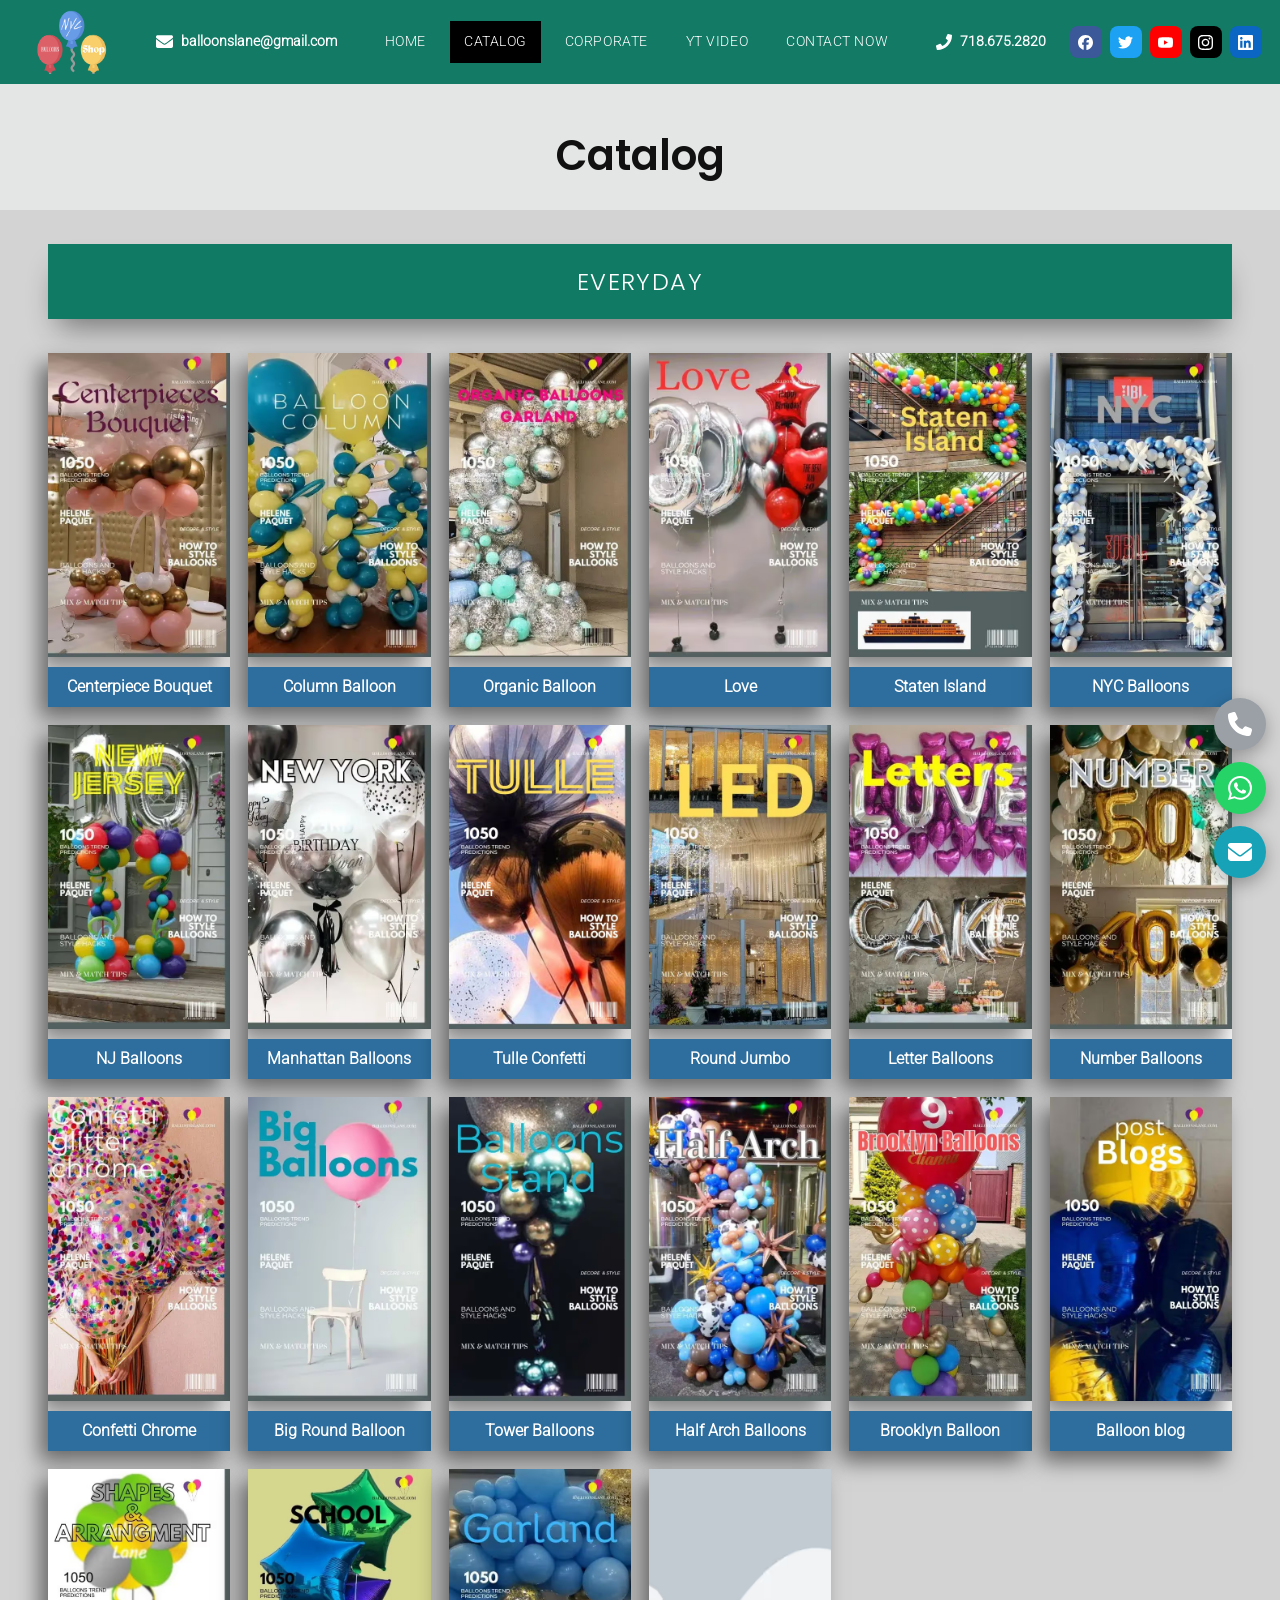
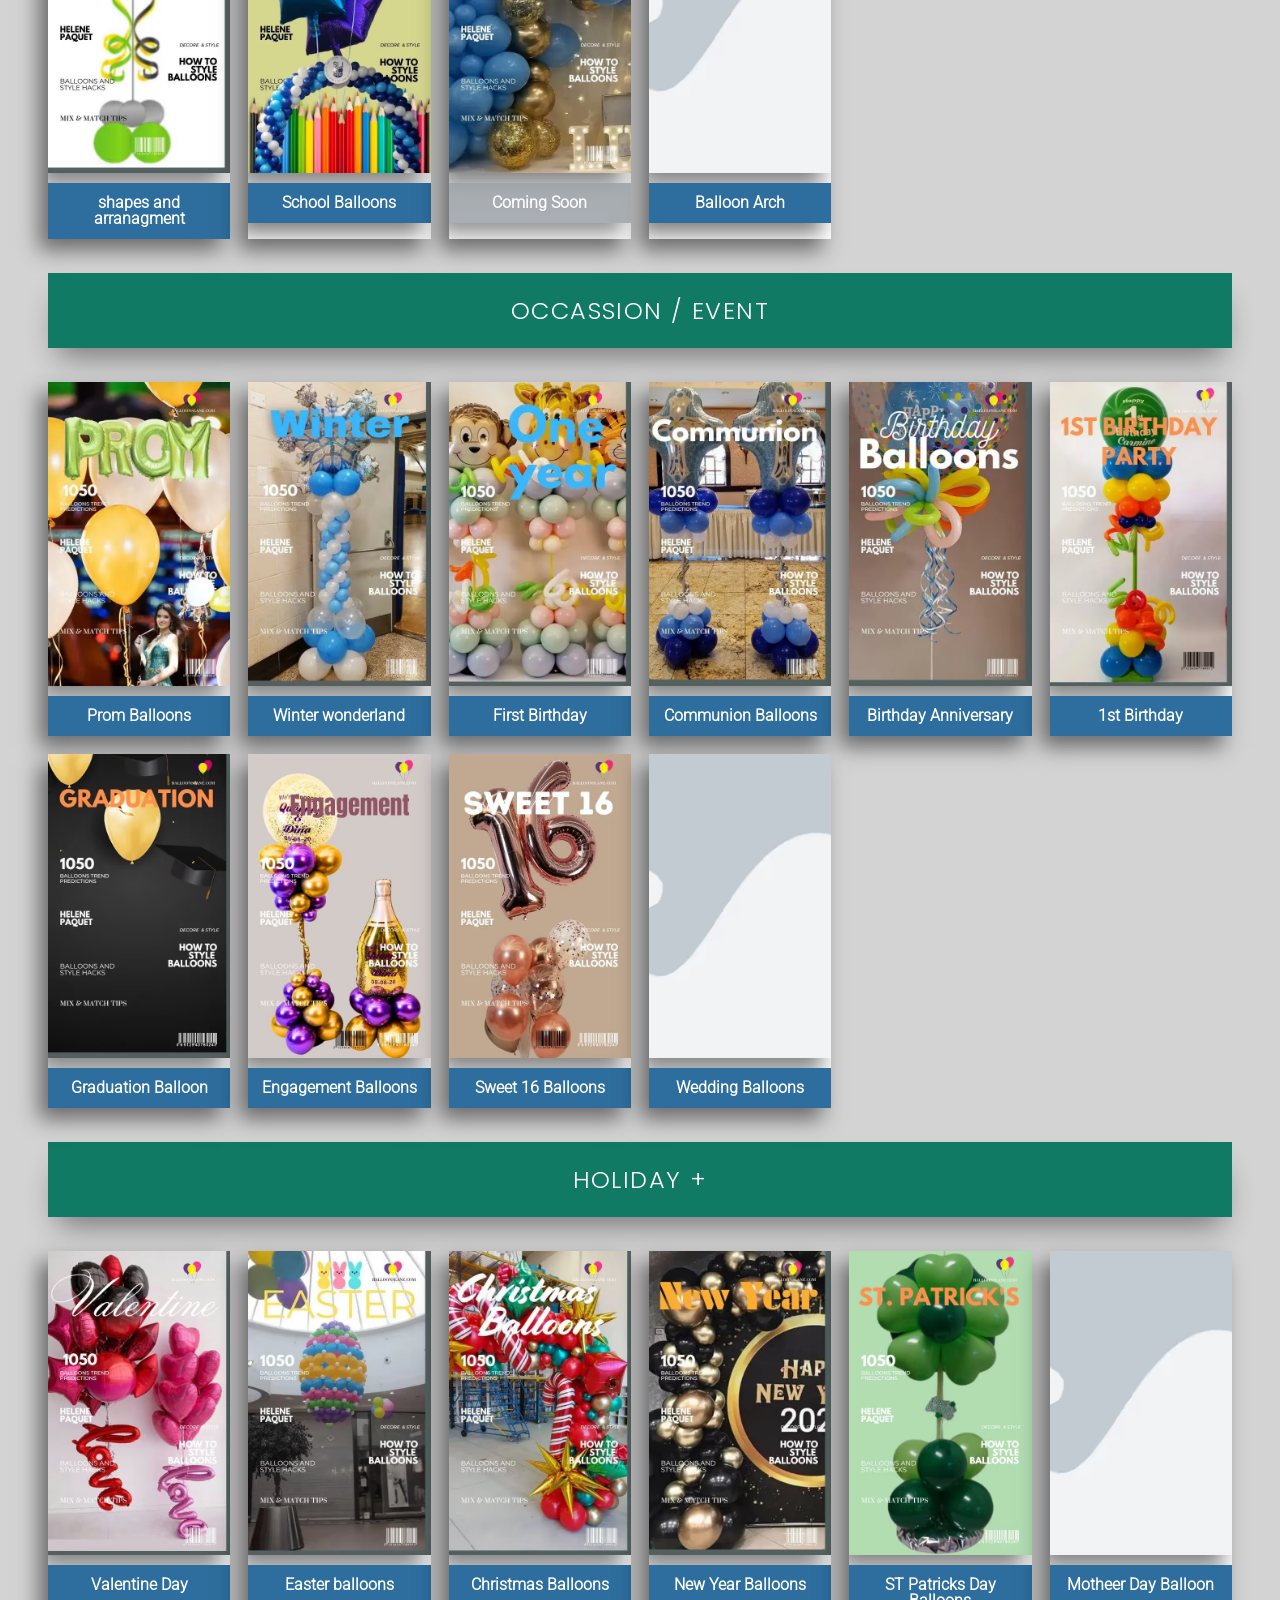
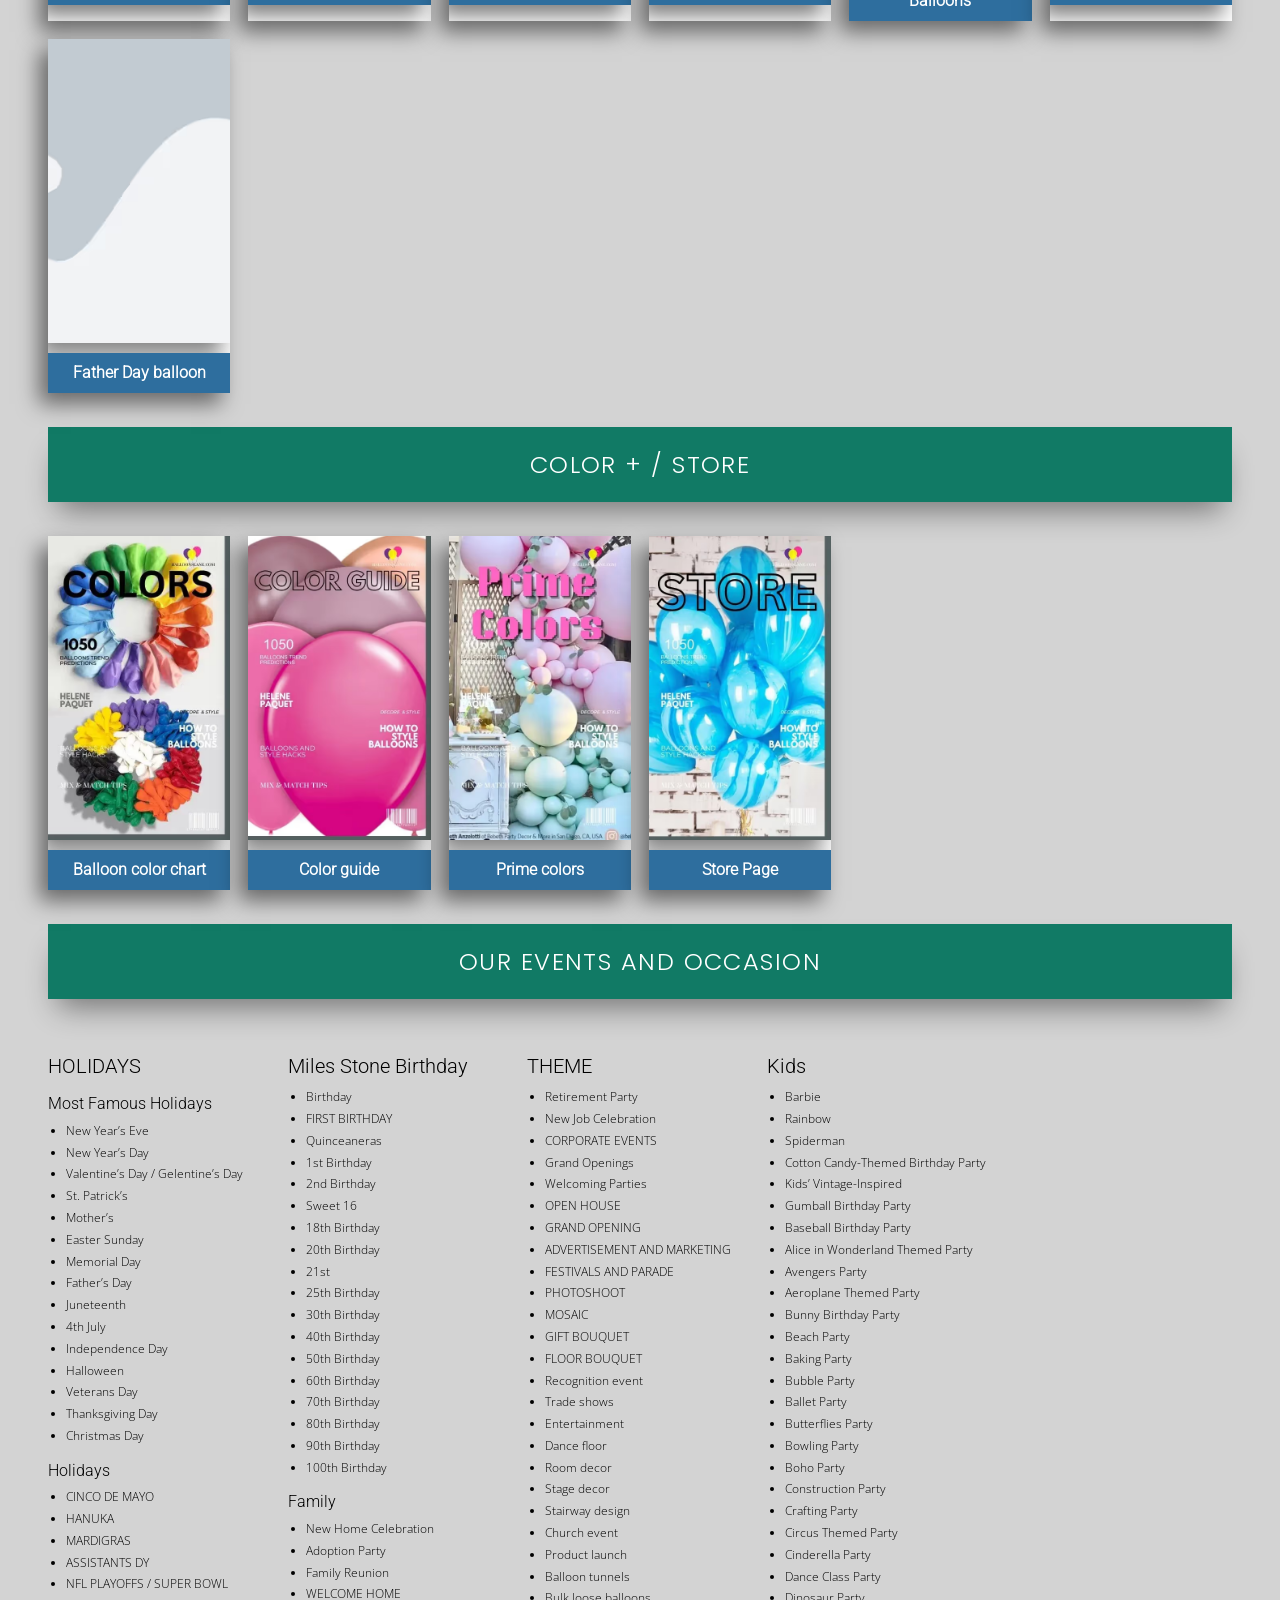
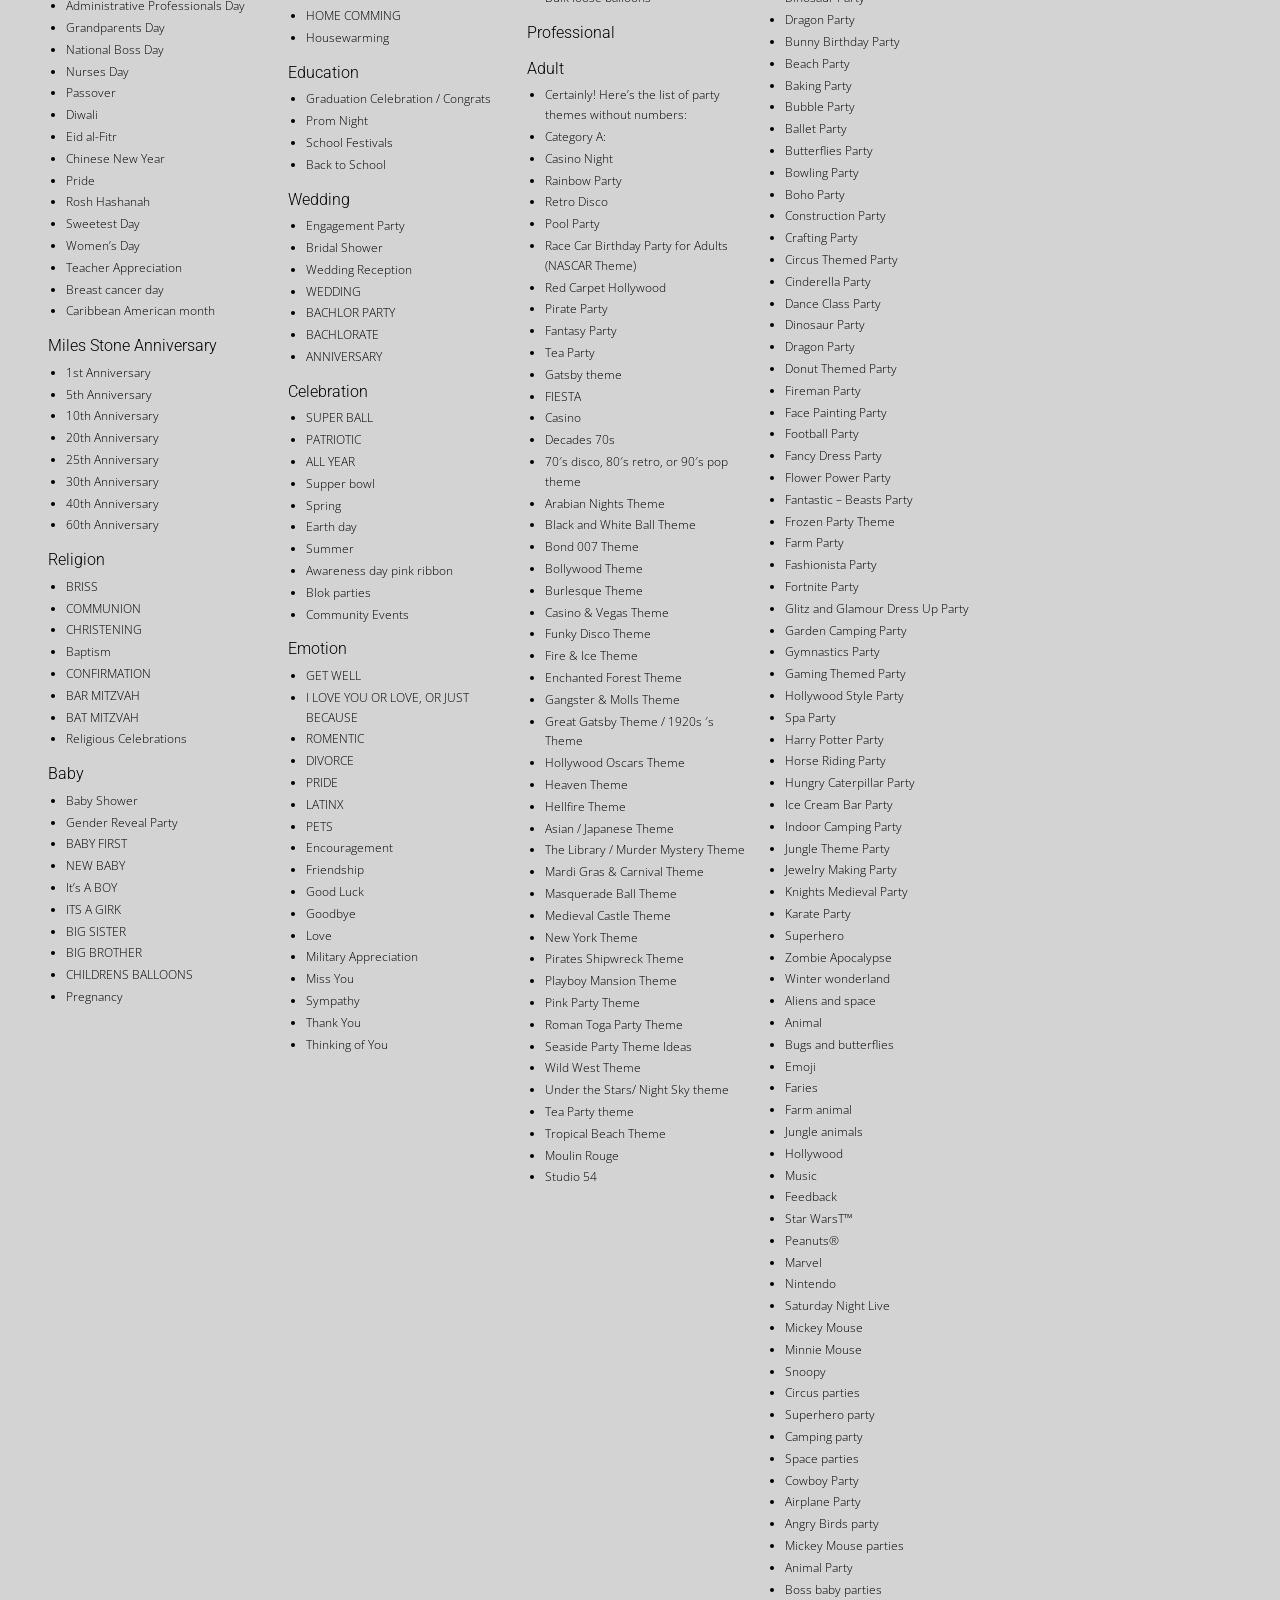
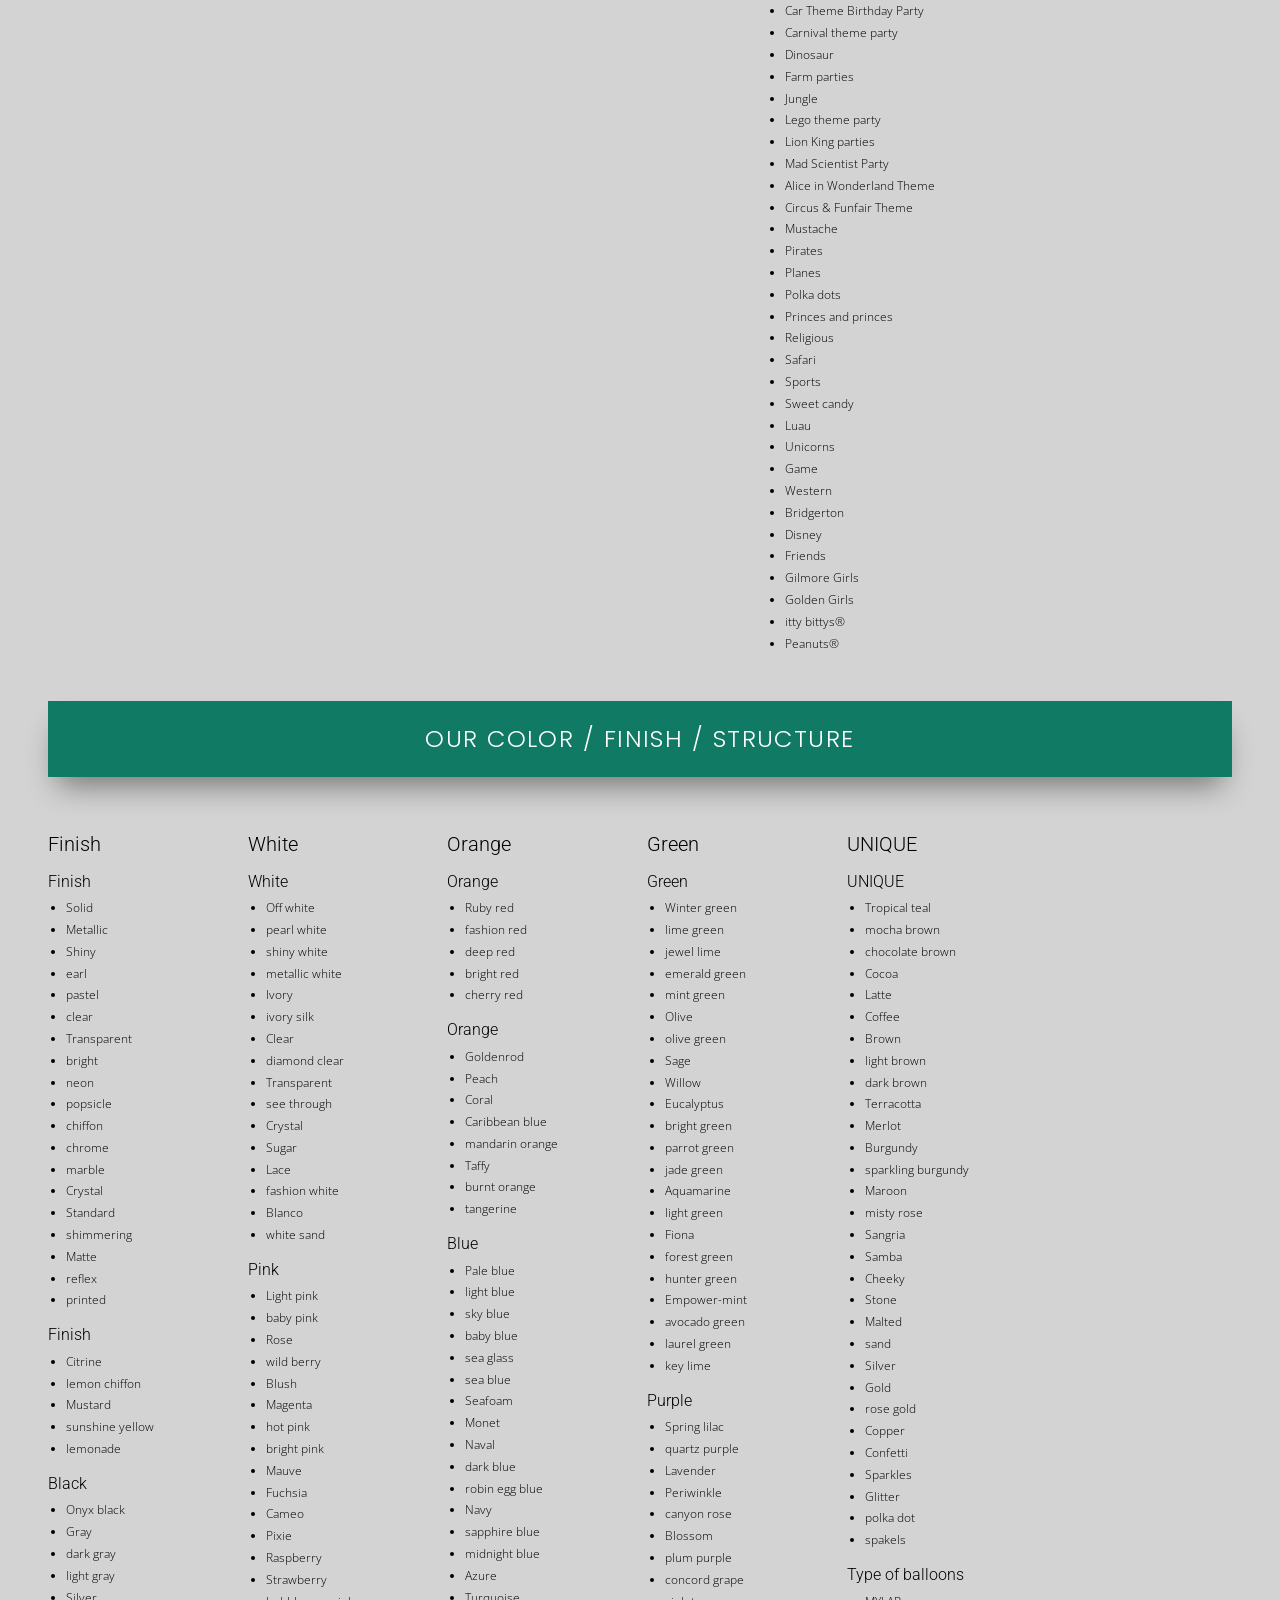
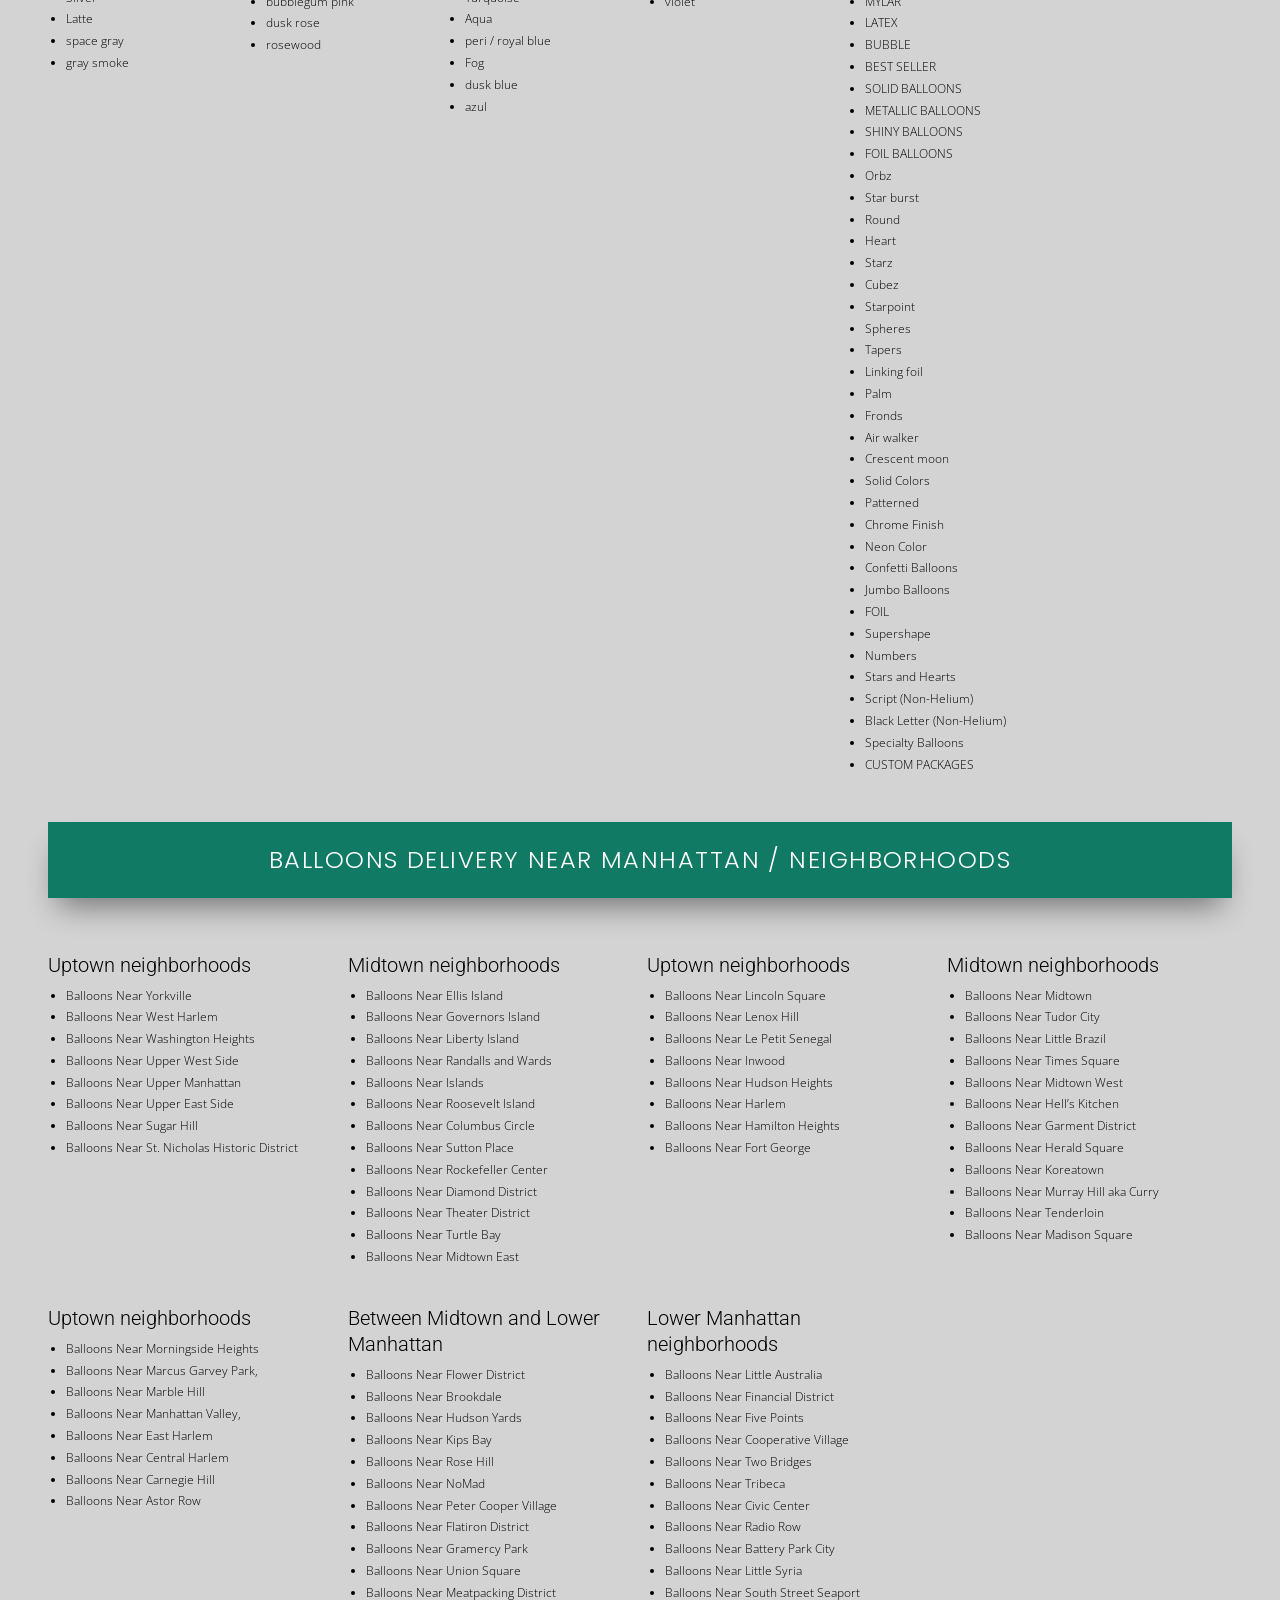
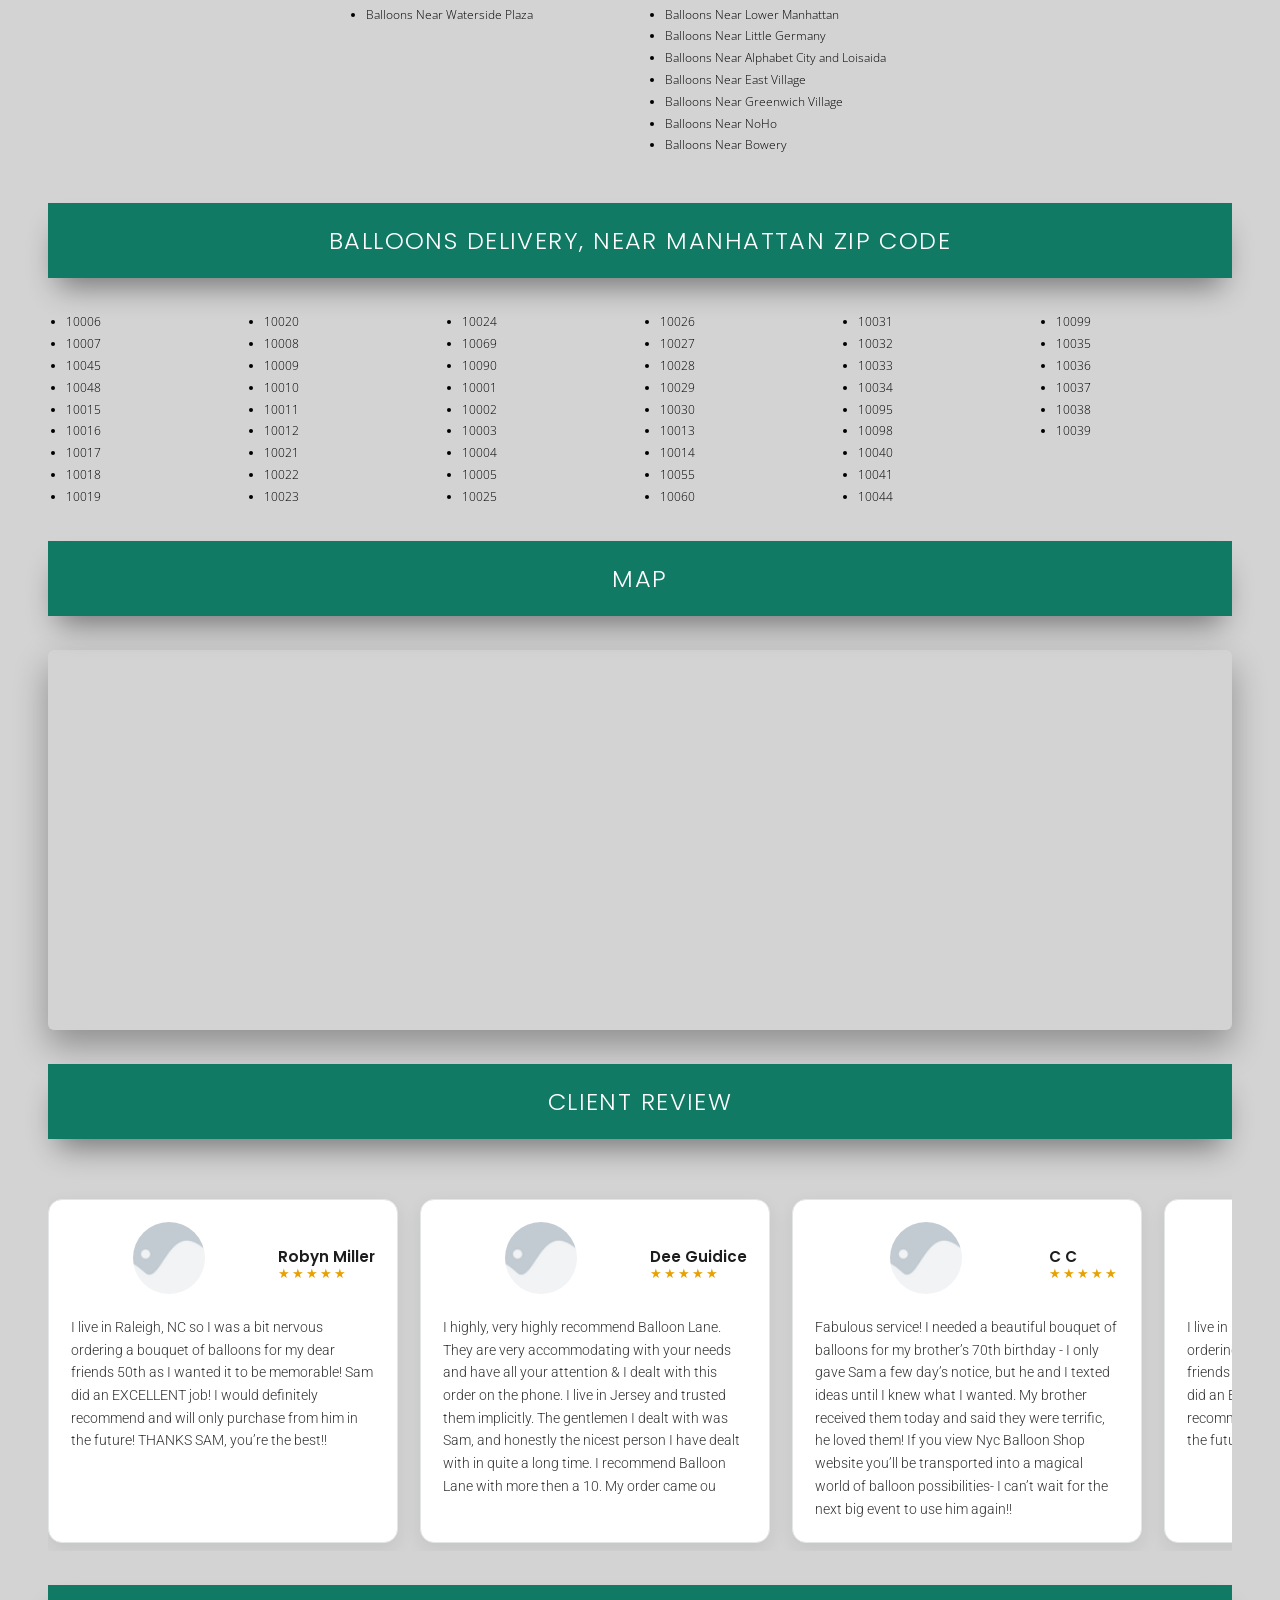
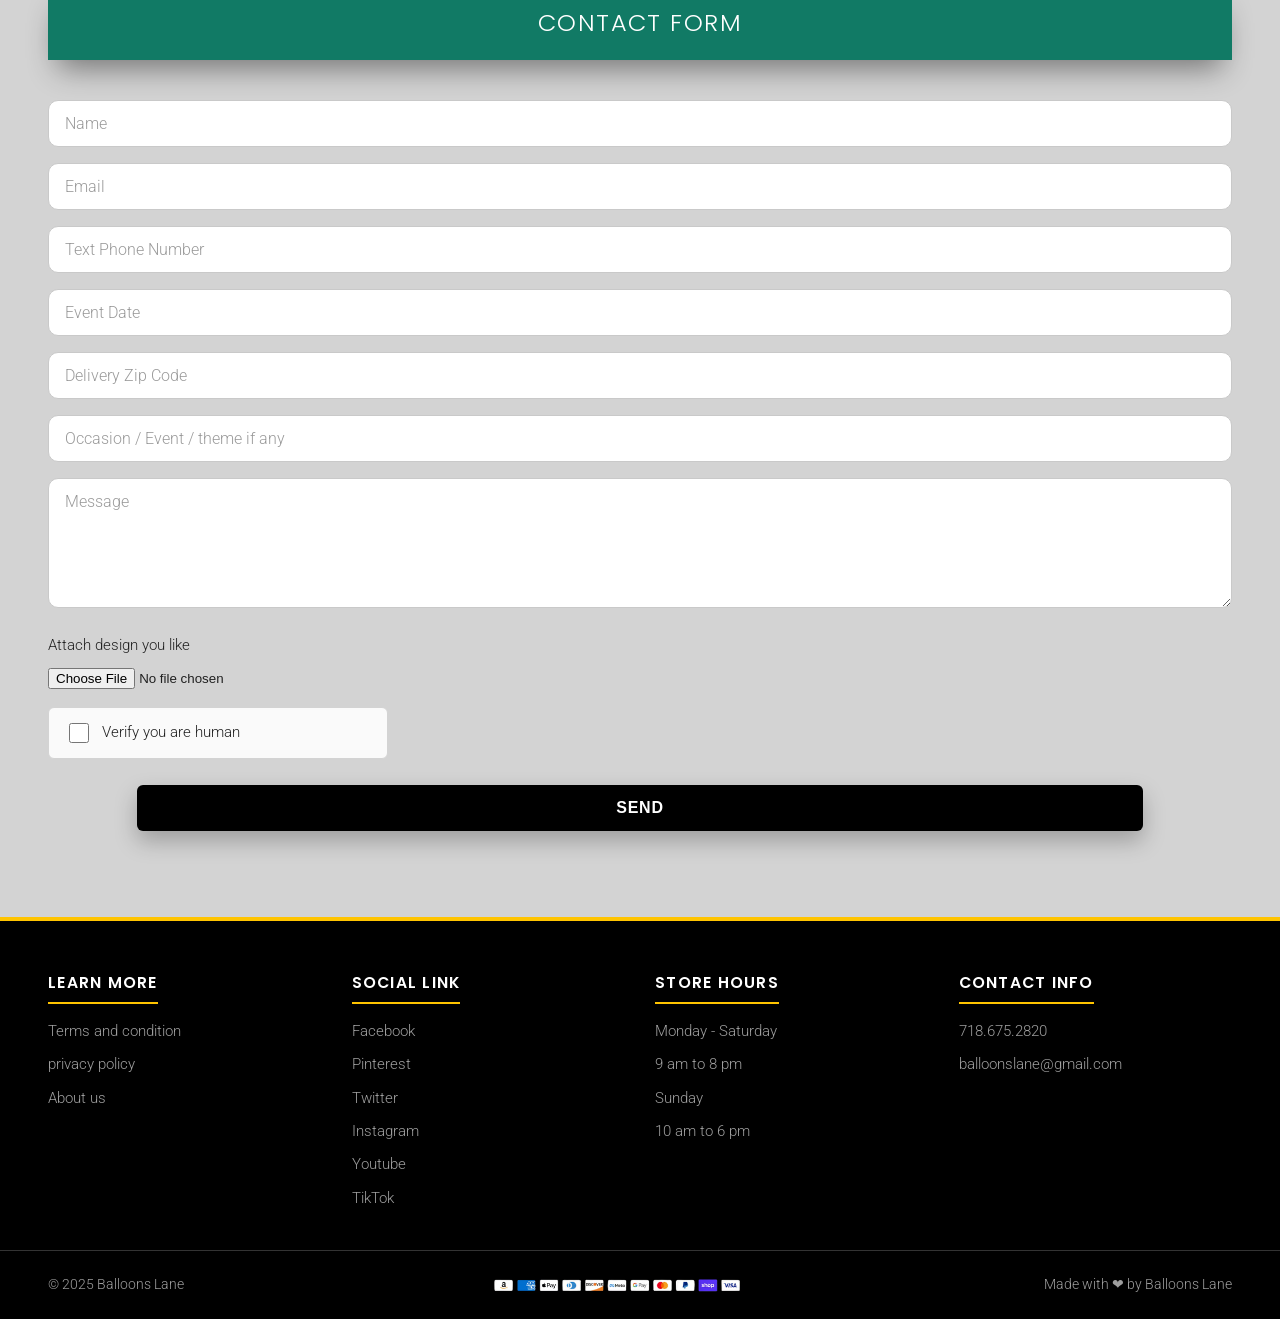
==== commit 7b4a3319: "Import website package" ====
--- a/catalog/index.html
+++ b/catalog/index.html
@@ -1,3 +1,3 @@
-<!DOCTYPE html><html lang="en"> <head><meta charset="utf-8"><meta name="viewport" content="width=device-width, initial-scale=1"><title>catalog - nycballoonshop.com</title><meta name="description" content="Browse the NYC Balloon Shop catalog: balloon products, occasions, colors and finishes, Manhattan delivery neighborhoods and zip codes."><meta name="robots" content="index, follow"><link rel="canonical" href="https://nycballoonshop.com/catalog/"><meta property="og:type" content="website"><meta property="og:title" content="catalog - nycballoonshop.com"><meta property="og:description" content="Browse the NYC Balloon Shop catalog: balloon products, occasions, colors and finishes, Manhattan delivery neighborhoods and zip codes."><meta property="og:url" content="https://nycballoonshop.com/catalog/"><meta property="og:image" content="https://nycballoonshop.com/images/nyc-balloon-shop-logo.png"><meta name="twitter:card" content="summary_large_image"><link rel="icon" href="/favicon.ico" sizes="any"><link rel="icon" type="image/png" href="/images/favicon-512.png"><link rel="apple-touch-icon" href="/images/apple-touch-icon.png"><link rel="preload" as="font" type="font/woff2" href="/fonts/roboto-300-latin.woff2" crossorigin fetchpriority="high"><link rel="stylesheet" href="/_astro/catalog.C86gIZfM.css">
+<!DOCTYPE html><html lang="en"> <head><meta charset="utf-8"><meta name="viewport" content="width=device-width, initial-scale=1"><title>catalog - nycballoonshop.com</title><meta name="description" content="Browse the NYC Balloon Shop catalog: balloon products, occasions, colors and finishes, Manhattan delivery neighborhoods and zip codes."><meta name="robots" content="index, follow"><link rel="canonical" href="https://nycballoonshop.com/catalog/"><meta property="og:type" content="website"><meta property="og:title" content="catalog - nycballoonshop.com"><meta property="og:description" content="Browse the NYC Balloon Shop catalog: balloon products, occasions, colors and finishes, Manhattan delivery neighborhoods and zip codes."><meta property="og:url" content="https://nycballoonshop.com/catalog/"><meta property="og:image" content="https://nycballoonshop.com/images/nyc-balloon-shop-logo.png"><meta name="twitter:card" content="summary_large_image"><link rel="icon" href="/favicon.ico" sizes="any"><link rel="icon" type="image/png" href="/images/favicon-512.png"><link rel="apple-touch-icon" href="/images/apple-touch-icon.png"><link rel="preload" as="font" type="font/woff2" href="/fonts/roboto-300-latin.woff2" crossorigin fetchpriority="high"><link rel="stylesheet" href="/_astro/catalog.B9sSaYT2.css">
 <style>.verify-row[data-astro-cid-v56yoci2]{display:flex;align-items:center;border:1px solid #d3d3d3;border-radius:6px;background:#fafafa;padding:12px 16px;margin:6px 0 20px;max-width:340px}.verify-row[data-astro-cid-v56yoci2] label[data-astro-cid-v56yoci2]{display:flex;align-items:center;gap:10px;font-weight:400;margin:0;cursor:pointer}.verify-row[data-astro-cid-v56yoci2] input[data-astro-cid-v56yoci2]{width:20px;height:20px}.form-msg[data-astro-cid-v56yoci2]{display:none;text-align:center;margin:14px auto 0;max-width:640px;font-size:.95rem}.form-msg[data-astro-cid-v56yoci2].show{display:block}.form-msg[data-astro-cid-v56yoci2].success{color:#1b7a43}.form-msg[data-astro-cid-v56yoci2].error{color:#b71c1c}
-</style></head><body> <header class="site-header"> <div class="header-inner"> <a class="brand" href="/" aria-label="NYC Balloon Shop home"> <img src="/_astro/nyc-balloon-shop-logo.DRGAXEmA_1cHNkv.png" alt="NYC Balloon Shop logo with red, blue and yellow balloons" loading="eager" fetchpriority="high" decoding="async" width="340" height="191"> </a> <div class="header-contact header-contact-email"> <svg aria-hidden="true" viewBox="0 0 512 512" width="17" height="17" fill="#fff" xmlns="http://www.w3.org/2000/svg"><path d="M502.3 190.8c3.9-3.1 9.7-.2 9.7 4.7V400c0 26.5-21.5 48-48 48H48c-26.5 0-48-21.5-48-48V195.6c0-5 5.7-7.8 9.7-4.7 22.4 17.4 52.1 39.5 154.1 113.6 21.1 15.4 56.7 47.8 92.2 47.6 35.7.3 72-32.8 92.3-47.6 102-74.1 131.6-96.3 154-113.7zM256 320c23.2.4 56.6-29.2 73.4-41.4 132.7-96.3 142.8-104.7 173.4-128.7 5.8-4.5 9.2-11.5 9.2-18.9v-19c0-26.5-21.5-48-48-48H48C21.5 64 0 85.5 0 112v19c0 7.4 3.4 14.3 9.2 18.9 30.6 23.9 40.7 32.4 173.4 128.7 16.8 12.2 50.2 41.8 73.4 41.4z"></path></svg> <a href="mailto:balloonslane@gmail.com"><span class="hide-m">laneballoon@gmail.com</span></a> </div> <button class="nav-toggle" type="button" aria-label="Open menu" aria-expanded="false" aria-controls="mainNav">☰</button> <nav class="main-nav" id="mainNav" aria-label="Main navigation"> <a href="/" class="" >Home</a> <a href="/catalog/" class="active" >Catalog</a> <a href="/#corporate" class="" data-spy-link>Corporate</a> <a href="/#video" class="" data-spy-link>YT Video</a> <a href="/contact-now/" class="" >Contact Now</a> </nav> <div class="header-contact header-contact-phone"> <svg aria-hidden="true" viewBox="0 0 512 512" width="16" height="16" fill="#fff" xmlns="http://www.w3.org/2000/svg"><path d="M493.4 24.6l-104-24c-11.3-2.6-22.9 3.3-27.5 13.9l-48 112c-4.2 9.8-1.4 21.3 6.9 28l60.6 49.6c-36 76.7-98.9 140.5-177.2 177.2l-49.6-60.6c-6.8-8.3-18.2-11.1-28-6.9l-112 48C3.9 366.5-2 378.1.6 389.4l24 104C27.1 504.2 36.7 512 48 512c256.1 0 464-207.5 464-464 0-11.2-7.7-20.9-18.6-23.4z"></path></svg> <a href="tel:7186752820">718.675.2820</a> </div> <div class="header-social" aria-label="Social links"> <a href="https://www.facebook.com/balloonslane/" target="_blank" rel="noopener" aria-label="Facebook"><img src="/images/social/facebook.svg" alt="" width="15" height="15" aria-hidden="true"></a> <a href="https://twitter.com/balloonslane" target="_blank" rel="noopener" aria-label="Twitter"><img src="/images/social/twitter.svg" alt="" width="15" height="15" aria-hidden="true"></a> <a href="https://www.youtube.com/channel/UCdsIWq3AVAGaRpFoQ8-T3CA" target="_blank" rel="noopener" aria-label="YouTube"><img src="/images/social/youtube.svg" alt="" width="15" height="15" aria-hidden="true"></a> <a href="https://www.instagram.com/balloonslane2/" target="_blank" rel="noopener" aria-label="Instagram"><img src="/images/social/instagram.svg" alt="" width="15" height="15" aria-hidden="true"></a> <a href="https://www.linkedin.com/in/balloonslane/" target="_blank" rel="noopener" aria-label="LinkedIn"><img src="/images/social/linkedin.svg" alt="" width="15" height="15" aria-hidden="true"></a> </div> </div> </header>  <main> <section class="catalog-hero"> <div class="container"> <h1>Catalog</h1> </div> </section> <div class="container catalog-wrap"> <section aria-label="EveryDay"><div class="band"><h2>EveryDay</h2></div><div class="prod-grid"><div class="prod-card"><img src="/_astro/centerpiece-bouquet-balloons.XpGo_JuC_ZYdpEm.avif" alt="Balloons centerpiece bouquet bunch set" loading="eager" decoding="async" fetchpriority="auto" width="450" height="750"><a class="prod-btn" href="https://balloonsnumber.com/centerpiece-bouquet" target="_blank" rel="noopener">Centerpiece Bouquet</a></div><div class="prod-card"><img src="/_astro/balloon-column-decoration.DCTq076x_Z8l0Cq.avif" alt="Balloon column decoration" loading="eager" decoding="async" fetchpriority="auto" width="450" height="750"><a class="prod-btn" href="https://balloonsnumber.com/column-balloon" target="_blank" rel="noopener">Column Balloon</a></div><div class="prod-card"><img src="/_astro/organic-balloon-arch-garland.Cq9AFaGg_1dA1bQ.avif" alt="Organic balloon arch garland" loading="eager" decoding="async" fetchpriority="auto" width="450" height="750"><a class="prod-btn" href="https://balloonsnumber.com/organic-balloon" target="_blank" rel="noopener">Organic Balloon</a></div><div class="prod-card"><img src="/_astro/love-balloons-decoration.BWB276HC_Z1tkpuB.avif" alt="Love balloons decoration" loading="eager" decoding="async" fetchpriority="auto" width="450" height="750"><a class="prod-btn" href="https://balloonsnumber.com/love" target="_blank" rel="noopener">Love</a></div><div class="prod-card"><img src="/_astro/staten-island-balloons.TlRwUUVw_XoaHH.avif" alt="Staten Island balloons" loading="eager" decoding="async" fetchpriority="auto" width="450" height="750"><a class="prod-btn" href="https://balloonsnumber.com/staten-island" target="_blank" rel="noopener">Staten Island</a></div><div class="prod-card"><img src="/_astro/nyc-balloons-decoration.BRmB-MS9_1OWbpV.avif" alt="NYC balloons decoration" loading="eager" decoding="async" fetchpriority="auto" width="450" height="750"><a class="prod-btn" href="https://balloonsnumber.com/nyc-balloons" target="_blank" rel="noopener">NYC Balloons</a></div><div class="prod-card"><img src="/_astro/nj-balloons-decoration.CizV70BI_3EoiO.avif" alt="NJ balloons decoration" loading="eager" decoding="async" fetchpriority="auto" width="450" height="750"><a class="prod-btn" href="https://balloonsnumber.com/nj-balloons" target="_blank" rel="noopener">NJ Balloons</a></div><div class="prod-card"><img src="/_astro/manhattan-balloons-decoration.KjoHVSnU_232rC3.avif" alt="Manhattan balloons decoration" loading="eager" decoding="async" fetchpriority="auto" width="450" height="750"><a class="prod-btn" href="https://balloonsnumber.com/manhattan-balloons" target="_blank" rel="noopener">Manhattan Balloons</a></div><div class="prod-card"><img src="/_astro/tulle-confetti-glitter-balloons.B8RBjwCz_1yXTT7.avif" alt="Tulle confetti glitter sparkle balloons" loading="lazy" decoding="async" fetchpriority="auto" width="450" height="750"><a class="prod-btn" href="https://balloonsnumber.com/tulle-confetti" target="_blank" rel="noopener">Tulle Confetti</a></div><div class="prod-card"><img src="/_astro/round-jumbo-led-clear-balloons.D7akDjpv_Z2qakJO.avif" alt="Round jumbo LED clear personalized balloons" loading="lazy" decoding="async" fetchpriority="auto" width="450" height="750"><a class="prod-btn" href="https://balloonsnumber.com/round-jumbo-led-clear-personalize-balloons/" target="_blank" rel="noopener">Round Jumbo</a></div><div class="prod-card"><img src="/_astro/letter-name-milestone-balloons.CuW2fah8_1vEq4f.avif" alt="Letter name age milestone balloons" loading="lazy" decoding="async" fetchpriority="auto" width="450" height="750"><a class="prod-btn" href="https://balloonsnumber.com/letter-balloons/" target="_blank" rel="noopener">Letter Balloons</a></div><div class="prod-card"><img src="/_astro/gold-number-balloons.BACMHKxj_J9mJL.avif" alt="Gold number balloons" loading="lazy" decoding="async" fetchpriority="auto" width="450" height="750"><a class="prod-btn" href="https://balloonsnumber.com/number-balloons/" target="_blank" rel="noopener">Number Balloons</a></div><div class="prod-card"><img src="/_astro/confetti-chrome-glitter-balloons.BlEAE0JY_Z24bk6y.avif" alt="Confetti chrome glitter balloons" loading="lazy" decoding="async" fetchpriority="auto" width="450" height="750"><a class="prod-btn" href="https://balloonsnumber.com/confetti-chrome/" target="_blank" rel="noopener">Confetti Chrome</a></div><div class="prod-card"><img src="/_astro/big-giant-round-jumbo-balloons.CFZZ53dI_Z4KumB.avif" alt="Big giant large round jumbo balloons" loading="lazy" decoding="async" fetchpriority="auto" width="450" height="750"><a class="prod-btn" href="https://balloonsnumber.com/big-round-balloons/" target="_blank" rel="noopener">Big Round Balloon</a></div><div class="prod-card"><img src="/_astro/balloon-tower-stand.DVL_oAqG_2pm6Fo.avif" alt="Balloon tower stand decoration" loading="lazy" decoding="async" fetchpriority="auto" width="450" height="750"><a class="prod-btn" href="https://balloonsnumber.com/tower-balloons/" target="_blank" rel="noopener">Tower Balloons</a></div><div class="prod-card"><img src="/_astro/balloon-half-arch.Cawld8iV_R4TQx.avif" alt="Balloon half arch decoration" loading="lazy" decoding="async" fetchpriority="auto" width="450" height="750"><a class="prod-btn" href="https://balloonsnumber.com/half-arch-balloons" target="_blank" rel="noopener">Half Arch Balloons</a></div><div class="prod-card"><img src="/_astro/brooklyn-balloons-decoration.Cf-v__Je_Z1x8aEK.avif" alt="Brooklyn balloons decoration" loading="lazy" decoding="async" fetchpriority="auto" width="450" height="750"><a class="prod-btn" href="https://balloonsnumber.com/brooklyn-balloons" target="_blank" rel="noopener">Brooklyn Balloon</a></div><div class="prod-card"><img src="/_astro/balloon-blog-cover.CKbkW-rn_Z1RrfcY.avif" alt="Balloon blog cover" loading="lazy" decoding="async" fetchpriority="auto" width="450" height="750"><a class="prod-btn" href="https://wordpress-520906-1667119.cloudwaysapps.com/balloon-blog/" target="_blank" rel="noopener">Balloon blog</a></div><div class="prod-card"><img src="/_astro/balloon-shapes-arrangement.CR736cby_2fTJVx.avif" alt="Balloon shapes and arrangement" loading="lazy" decoding="async" fetchpriority="auto" width="450" height="750"><a class="prod-btn" href="https://balloonsnumber.com/colors-chart" target="_blank" rel="noopener">shapes and arranagment</a></div><div class="prod-card"><img src="/_astro/school-balloons-decoration.BAa3zycE_Z1gKIxd.avif" alt="School balloons decoration" loading="lazy" decoding="async" fetchpriority="auto" width="450" height="750"><a class="prod-btn" href="https://balloonsnumber.com/school-balloons" target="_blank" rel="noopener">School Balloons</a></div><div class="prod-card"><img src="/_astro/balloon-garland-decoration.Dq7i8oz1_1nzfd7.avif" alt="Balloon garland decoration" loading="lazy" decoding="async" fetchpriority="auto" width="450" height="750"><span class="prod-btn static">Coming Soon</span></div><div class="prod-card"><img src="/_astro/fathers-day-balloons.BXJuupm4_2c2Rmq.avif" alt="Balloon arch decoration" loading="lazy" decoding="async" fetchpriority="auto" width="450" height="300"><a class="prod-btn" href="https://balloonsnumber.com/balloon-arch" target="_blank" rel="noopener">Balloon Arch</a></div></div></section><section aria-label="Occassion / Event"><div class="band"><h2>Occassion / Event</h2></div><div class="prod-grid"><div class="prod-card"><img src="/_astro/prom-balloons-decoration.od_Ne5HD_ZnkQSG.avif" alt="Prom balloons decoration" loading="lazy" decoding="async" fetchpriority="auto" width="450" height="750"><a class="prod-btn" href="https://balloonsnumber.com/prom-balloons" target="_blank" rel="noopener">Prom Balloons</a></div><div class="prod-card"><img src="/_astro/winter-wonderland-balloons.CHfP13yh_1M5hgj.avif" alt="Winter wonderland balloons" loading="lazy" decoding="async" fetchpriority="auto" width="450" height="750"><a class="prod-btn" href="https://balloonsnumber.com/winter-wonderland" target="_blank" rel="noopener">Winter wonderland</a></div><div class="prod-card"><img src="/_astro/first-birthday-balloons.D6fk8E9z_abpsb.avif" alt="First birthday balloons" loading="lazy" decoding="async" fetchpriority="auto" width="450" height="750"><a class="prod-btn" href="https://balloonsnumber.com/first-birthday-balloon" target="_blank" rel="noopener">First Birthday</a></div><div class="prod-card"><img src="/_astro/communion-balloons-decoration.okEwEwzN_xVmL9.avif" alt="Communion balloons decoration" loading="lazy" decoding="async" fetchpriority="auto" width="450" height="750"><a class="prod-btn" href="https://balloonsnumber.com/communion-balloons" target="_blank" rel="noopener">Communion Balloons</a></div><div class="prod-card"><img src="/_astro/birthday-anniversary-christening-balloons.CTBKq_UC_1zxIka.avif" alt="Birthday anniversary christening balloons" loading="lazy" decoding="async" fetchpriority="auto" width="450" height="750"><a class="prod-btn" href="https://balloonsnumber.com/birthday-anniversary" target="_blank" rel="noopener">Birthday Anniversary</a></div><div class="prod-card"><img src="/_astro/first-birthday-balloon-theme.DYC3Jh9X_ZtlHQ4.avif" alt="1st birthday balloon theme" loading="lazy" decoding="async" fetchpriority="auto" width="450" height="750"><a class="prod-btn" href="https://balloonsnumber.com/1st-birthday" target="_blank" rel="noopener">1st Birthday</a></div><div class="prod-card"><img src="/_astro/graduation-balloons-decoration.J8WQ4Hs9_Z1Qy11O.avif" alt="Graduation balloons decoration" loading="lazy" decoding="async" fetchpriority="auto" width="450" height="750"><a class="prod-btn" href="https://balloonsnumber.com/graduation-balloon/" target="_blank" rel="noopener">Graduation Balloon</a></div><div class="prod-card"><img src="/_astro/engagement-balloons-decoration.Dt5Z5j5-_Z1rB9Xz.avif" alt="Engagement balloons decoration" loading="lazy" decoding="async" fetchpriority="auto" width="450" height="750"><a class="prod-btn" href="https://balloonsnumber.com/engagement-balloons/" target="_blank" rel="noopener">Engagement Balloons</a></div><div class="prod-card"><img src="/_astro/sweet-sixteen-balloons.ChOoywIK_Z1qlOvz.avif" alt="Sweet 16 balloons" loading="lazy" decoding="async" fetchpriority="auto" width="450" height="750"><a class="prod-btn" href="https://balloonsnumber.com/sweet-16-balloons" target="_blank" rel="noopener">Sweet 16 Balloons</a></div><div class="prod-card"><img src="/_astro/fathers-day-balloons.BXJuupm4_2c2Rmq.avif" alt="Wedding balloons decoration" loading="lazy" decoding="async" fetchpriority="auto" width="450" height="300"><a class="prod-btn" href="https://balloonsnumber.com/wedding-balloons" target="_blank" rel="noopener">Wedding Balloons</a></div></div></section><section aria-label="Holiday +"><div class="band"><h2>Holiday +</h2></div><div class="prod-grid"><div class="prod-card"><img src="/_astro/valentines-day-balloons.CbcSlBNF_WFnzg.avif" alt="Valentines Day balloons" loading="lazy" decoding="async" fetchpriority="auto" width="450" height="750"><a class="prod-btn" href="https://balloonsnumber.com/engagement-balloons/" target="_blank" rel="noopener">Valentine Day</a></div><div class="prod-card"><img src="/_astro/easter-balloons-decoration.Q_STM-3A_Z1JFaNC.avif" alt="Easter balloons decoration" loading="lazy" decoding="async" fetchpriority="auto" width="450" height="750"><a class="prod-btn" href="https://balloonsnumber.com/easter-balloons-2/" target="_blank" rel="noopener">Easter balloons</a></div><div class="prod-card"><img src="/_astro/christmas-balloons-decoration.DS5PNRON_Z2nGODm.avif" alt="Christmas balloons decoration" loading="lazy" decoding="async" fetchpriority="auto" width="450" height="750"><a class="prod-btn" href="https://balloonsnumber.com/christmas-balloons" target="_blank" rel="noopener">Christmas Balloons</a></div><div class="prod-card"><img src="/_astro/new-year-balloons-decoration.CLeTs54R_Z1FVdeX.avif" alt="New Year balloons decoration" loading="lazy" decoding="async" fetchpriority="auto" width="450" height="750"><a class="prod-btn" href="https://balloonsnumber.com/new-year-balloons-2" target="_blank" rel="noopener">New Year Balloons</a></div><div class="prod-card"><img src="/_astro/st-patricks-day-balloons.DqhuGNfu_Z12CM9u.avif" alt="St Patricks Day balloons" loading="lazy" decoding="async" fetchpriority="auto" width="450" height="750"><a class="prod-btn" href="https://balloonsnumber.com/st-patricks-day-balloons" target="_blank" rel="noopener">ST Patricks Day Balloons</a></div><div class="prod-card"><img src="/_astro/fathers-day-balloons.BXJuupm4_2c2Rmq.avif" alt="Mother Day balloons" loading="lazy" decoding="async" fetchpriority="auto" width="450" height="300"><a class="prod-btn" href="https://balloonsnumber.com/motheer-day-balloon" target="_blank" rel="noopener">Motheer Day Balloon</a></div><div class="prod-card"><img src="/_astro/fathers-day-balloons.BXJuupm4_2c2Rmq.avif" alt="Father Day balloons" loading="lazy" decoding="async" fetchpriority="auto" width="450" height="300"><a class="prod-btn" href="https://balloonsnumber.com/father-day-balloon" target="_blank" rel="noopener">Father Day balloon</a></div></div></section><section aria-label="Color + / Store"><div class="band"><h2>Color + / Store</h2></div><div class="prod-grid"><div class="prod-card"><img src="/_astro/balloon-color-chart.4L4AAU11_FSChA.avif" alt="Balloons color chart" loading="lazy" decoding="async" fetchpriority="auto" width="450" height="750"><a class="prod-btn" href="https://balloonsnumber.com/colors-chart" target="_blank" rel="noopener">Balloon color chart</a></div><div class="prod-card"><img src="/_astro/balloon-color-guide.C_tI_ebI_wo8lQ.avif" alt="Balloon color guide" loading="lazy" decoding="async" fetchpriority="auto" width="450" height="750"><a class="prod-btn" href="https://balloonsnumber.com/color-guide" target="_blank" rel="noopener">Color guide</a></div><div class="prod-card"><img src="/_astro/prime-balloon-colors.DF7cTdDV_ZgabzX.avif" alt="Prime balloon colors" loading="lazy" decoding="async" fetchpriority="auto" width="450" height="750"><a class="prod-btn" href="https://balloonsnumber.com/prime-colors" target="_blank" rel="noopener">Prime colors</a></div><div class="prod-card"><img src="/_astro/balloons-lane-store.BQuZKr4D_ZarYIG.avif" alt="Balloons Lane store" loading="lazy" decoding="async" fetchpriority="auto" width="450" height="750"><a class="prod-btn" href="https://stores.balloonslane.com/" target="_blank" rel="noopener">Store Page</a></div></div></section> <section class="loc-section centered-blocks" aria-label="Our events and occasion"> <div class="band"><h2>Our events and OCCASION</h2></div> <div class="blocks-grid blocks-grid--5"> <div class="cat-block"> <h3>HOLIDAYS</h3> <div> <h4>Most Famous Holidays</h4> <ul class="mini-list"> <li>New Year’s Eve</li><li>New Year’s Day</li><li>Valentine’s Day / Gelentine’s Day</li><li>St. Patrick’s</li><li>Mother’s</li><li>Easter Sunday</li><li>Memorial Day</li><li>Father’s Day</li><li>Juneteenth</li><li>4th July</li><li>Independence Day</li><li>Halloween</li><li>Veterans Day</li><li>Thanksgiving Day</li><li>Christmas Day</li> </ul> </div><div> <h4>Holidays</h4> <ul class="mini-list"> <li>CINCO DE MAYO</li><li>HANUKA</li><li>MARDIGRAS</li><li>ASSISTANTS DY</li><li>NFL PLAYOFFS / SUPER BOWL</li><li>Administrative Professionals Day</li><li>Grandparents Day</li><li>National Boss Day</li><li>Nurses Day</li><li>Passover</li><li>Diwali</li><li>Eid al-Fitr</li><li>Chinese New Year</li><li>Pride</li><li>Rosh Hashanah</li><li>Sweetest Day</li><li>Women’s Day</li><li>Teacher Appreciation</li><li>Breast cancer day</li><li>Caribbean American month</li> </ul> </div><div> <h4>Miles Stone Anniversary</h4> <ul class="mini-list"> <li>1st Anniversary</li><li>5th Anniversary</li><li>10th Anniversary</li><li>20th Anniversary</li><li>25th Anniversary</li><li>30th Anniversary</li><li>40th Anniversary</li><li>60th Anniversary</li> </ul> </div><div> <h4>Religion</h4> <ul class="mini-list"> <li>BRISS</li><li>COMMUNION</li><li>CHRISTENING</li><li>Baptism</li><li>CONFIRMATION</li><li>BAR MITZVAH</li><li>BAT MITZVAH</li><li>Religious Celebrations</li> </ul> </div><div> <h4>Baby</h4> <ul class="mini-list"> <li>Baby Shower</li><li>Gender Reveal Party</li><li>BABY FIRST</li><li>NEW BABY</li><li>It’s A BOY</li><li>ITS A GIRK</li><li>BIG SISTER</li><li>BIG BROTHER</li><li>CHILDRENS BALLOONS</li><li>Pregnancy</li> </ul> </div> </div><div class="cat-block"> <h3>Miles Stone Birthday</h3> <div>  <ul class="mini-list"> <li>Birthday</li><li>FIRST BIRTHDAY</li><li>Quinceaneras</li><li>1st Birthday</li><li>2nd Birthday</li><li>Sweet 16</li><li>18th Birthday</li><li>20th Birthday</li><li>21st</li><li>25th Birthday</li><li>30th Birthday</li><li>40th Birthday</li><li>50th Birthday</li><li>60th Birthday</li><li>70th Birthday</li><li>80th Birthday</li><li>90th Birthday</li><li>100th Birthday</li> </ul> </div><div> <h4>Family</h4> <ul class="mini-list"> <li>New Home Celebration</li><li>Adoption Party</li><li>Family Reunion</li><li>WELCOME HOME</li><li>HOME COMMING</li><li>Housewarming</li> </ul> </div><div> <h4>Education</h4> <ul class="mini-list"> <li>Graduation Celebration / Congrats</li><li>Prom Night</li><li>School Festivals</li><li>Back to School</li> </ul> </div><div> <h4>Wedding</h4> <ul class="mini-list"> <li>Engagement Party</li><li>Bridal Shower</li><li>Wedding Reception</li><li>WEDDING</li><li>BACHLOR PARTY</li><li>BACHLORATE</li><li>ANNIVERSARY</li> </ul> </div><div> <h4>Celebration</h4> <ul class="mini-list"> <li>SUPER BALL</li><li>PATRIOTIC</li><li>ALL YEAR</li><li>Supper bowl</li><li>Spring</li><li>Earth day</li><li>Summer</li><li>Awareness day pink ribbon</li><li>Blok parties</li><li>Community Events</li> </ul> </div><div> <h4>Emotion</h4> <ul class="mini-list"> <li>GET WELL</li><li>I LOVE YOU OR LOVE, OR JUST BECAUSE</li><li>ROMENTIC</li><li>DIVORCE</li><li>PRIDE</li><li>LATINX</li><li>PETS</li><li>Encouragement</li><li>Friendship</li><li>Good Luck</li><li>Goodbye</li><li>Love</li><li>Military Appreciation</li><li>Miss You</li><li>Sympathy</li><li>Thank You</li><li>Thinking of You</li> </ul> </div> </div><div class="cat-block"> <h3>THEME</h3> <div>  <ul class="mini-list"> <li>Retirement Party</li><li>New Job Celebration</li><li>CORPORATE EVENTS</li><li>Grand Openings</li><li>Welcoming Parties</li><li>OPEN HOUSE</li><li>GRAND OPENING</li><li>ADVERTISEMENT AND MARKETING</li><li>FESTIVALS AND PARADE</li><li>PHOTOSHOOT</li><li>MOSAIC</li><li>GIFT BOUQUET</li><li>FLOOR BOUQUET</li><li>Recognition event</li><li>Trade shows</li><li>Entertainment</li><li>Dance floor</li><li>Room decor</li><li>Stage decor</li><li>Stairway design</li><li>Church event</li><li>Product launch</li><li>Balloon tunnels</li><li>Bulk loose balloons</li> </ul> </div><div> <h4>Professional</h4>  </div><div> <h4>Adult</h4> <ul class="mini-list"> <li>Certainly! Here’s the list of party themes without numbers:</li><li>Category A:</li><li>Casino Night</li><li>Rainbow Party</li><li>Retro Disco</li><li>Pool Party</li><li>Race Car Birthday Party for Adults (NASCAR Theme)</li><li>Red Carpet Hollywood</li><li>Pirate Party</li><li>Fantasy Party</li><li>Tea Party</li><li>Gatsby theme</li><li>FIESTA</li><li>Casino</li><li>Decades 70s</li><li>70′s disco, 80′s retro, or 90′s pop theme</li><li>Arabian Nights Theme</li><li>Black and White Ball Theme</li><li>Bond 007 Theme</li><li>Bollywood Theme</li><li>Burlesque Theme</li><li>Casino &amp; Vegas Theme</li><li>Funky Disco Theme</li><li>Fire &amp; Ice Theme</li><li>Enchanted Forest Theme</li><li>Gangster &amp; Molls Theme</li><li>Great Gatsby Theme / 1920s ′s Theme</li><li>Hollywood Oscars Theme</li><li>Heaven Theme</li><li>Hellfire Theme</li><li>Asian / Japanese Theme</li><li>The Library / Murder Mystery Theme</li><li>Mardi Gras &amp; Carnival Theme</li><li>Masquerade Ball Theme</li><li>Medieval Castle Theme</li><li>New York Theme</li><li>Pirates Shipwreck Theme</li><li>Playboy Mansion Theme</li><li>Pink Party Theme</li><li>Roman Toga Party Theme</li><li>Seaside Party Theme Ideas</li><li>Wild West Theme</li><li>Under the Stars/ Night Sky theme</li><li>Tea Party theme</li><li>Tropical Beach Theme</li><li>Moulin Rouge</li><li>Studio 54</li> </ul> </div> </div><div class="cat-block"> <h3>Kids</h3> <div>  <ul class="mini-list"> <li>Barbie</li><li>Rainbow</li><li>Spiderman</li><li>Cotton Candy-Themed Birthday Party</li><li>Kids’ Vintage-Inspired</li><li>Gumball Birthday Party</li><li>Baseball Birthday Party</li><li>Alice in Wonderland Themed Party</li><li>Avengers Party</li><li>Aeroplane Themed Party</li><li>Bunny Birthday Party</li><li>Beach Party</li><li>Baking Party</li><li>Bubble Party</li><li>Ballet Party</li><li>Butterflies Party</li><li>Bowling Party</li><li>Boho Party</li><li>Construction Party</li><li>Crafting Party</li><li>Circus Themed Party</li><li>Cinderella Party</li><li>Dance Class Party</li><li>Dinosaur Party</li><li>Dragon Party</li><li>Bunny Birthday Party</li><li>Beach Party</li><li>Baking Party</li><li>Bubble Party</li><li>Ballet Party</li><li>Butterflies Party</li><li>Bowling Party</li><li>Boho Party</li><li>Construction Party</li><li>Crafting Party</li><li>Circus Themed Party</li><li>Cinderella Party</li><li>Dance Class Party</li><li>Dinosaur Party</li><li>Dragon Party</li><li>Donut Themed Party</li><li>Fireman Party</li><li>Face Painting Party</li><li>Football Party</li><li>Fancy Dress Party</li><li>Flower Power Party</li><li>Fantastic – Beasts Party</li><li>Frozen Party Theme</li><li>Farm Party</li><li>Fashionista Party</li><li>Fortnite Party</li><li>Glitz and Glamour Dress Up Party</li><li>Garden Camping Party</li><li>Gymnastics Party</li><li>Gaming Themed Party</li><li>Hollywood Style Party</li><li>Spa Party</li><li>Harry Potter Party</li><li>Horse Riding Party</li><li>Hungry Caterpillar Party</li><li>Ice Cream Bar Party</li><li>Indoor Camping Party</li><li>Jungle Theme Party</li><li>Jewelry Making Party</li><li>Knights Medieval Party</li><li>Karate Party</li><li>Superhero</li><li>Zombie Apocalypse</li><li>Winter wonderland</li><li>Aliens and space</li><li>Animal</li><li>Bugs and butterflies</li><li>Emoji</li><li>Faries</li><li>Farm animal</li><li>Jungle animals</li><li>Hollywood</li><li>Music</li><li>Feedback</li><li>Star WarsT™</li><li>Peanuts®</li><li>Marvel</li><li>Nintendo</li><li>Saturday Night Live</li><li>Mickey Mouse</li><li>Minnie Mouse</li><li>Snoopy</li><li>Circus parties</li><li>Superhero party</li><li>Camping party</li><li>Space parties</li><li>Cowboy Party</li><li>Airplane Party</li><li>Angry Birds party</li><li>Mickey Mouse parties</li><li>Animal Party</li><li>Boss baby parties</li><li>Car Theme Birthday Party</li><li>Carnival theme party</li><li>Dinosaur</li><li>Farm parties</li><li>Jungle</li><li>Lego theme party</li><li>Lion King parties</li><li>Mad Scientist Party</li><li>Alice in Wonderland Theme</li><li>Circus &amp; Funfair Theme</li><li>Mustache</li><li>Pirates</li><li>Planes</li><li>Polka dots</li><li>Princes and princes</li><li>Religious</li><li>Safari</li><li>Sports</li><li>Sweet candy</li><li>Luau</li><li>Unicorns</li><li>Game</li><li>Western</li><li>Bridgerton</li><li>Disney</li><li>Friends</li><li>Gilmore Girls</li><li>Golden Girls</li><li>itty bittys®</li><li>Peanuts®</li> </ul> </div> </div> </div> </section> <section class="loc-section centered-blocks" aria-label="Our color, finish and structure"> <div class="band"><h2>Our Color / FINISH / structure</h2></div> <div class="blocks-grid blocks-grid--6"> <div class="cat-block"> <h3>Finish</h3> <div> <h4>Finish</h4> <ul class="mini-list"> <li>Solid</li><li>Metallic</li><li>Shiny</li><li>earl</li><li>pastel</li><li>clear</li><li>Transparent</li><li>bright</li><li>neon</li><li>popsicle</li><li>chiffon</li><li>chrome</li><li>marble</li><li>Crystal</li><li>Standard</li><li>shimmering</li><li>Matte</li><li>reflex</li><li>printed</li> </ul> </div><div> <h4>Finish</h4> <ul class="mini-list"> <li>Citrine</li><li>lemon chiffon</li><li>Mustard</li><li>sunshine yellow</li><li>lemonade</li> </ul> </div><div> <h4>Black</h4> <ul class="mini-list"> <li>Onyx black</li><li>Gray</li><li>dark gray</li><li>light gray</li><li>Silver</li><li>Latte</li><li>space gray</li><li>gray smoke</li> </ul> </div> </div><div class="cat-block"> <h3>White</h3> <div> <h4>White</h4> <ul class="mini-list"> <li>Off white</li><li>pearl white</li><li>shiny white</li><li>metallic white</li><li>Ivory</li><li>ivory silk</li><li>Clear</li><li>diamond clear</li><li>Transparent</li><li>see through</li><li>Crystal</li><li>Sugar</li><li>Lace</li><li>fashion white</li><li>Blanco</li><li>white sand</li> </ul> </div><div> <h4>Pink</h4> <ul class="mini-list"> <li>Light pink</li><li>baby pink</li><li>Rose</li><li>wild berry</li><li>Blush</li><li>Magenta</li><li>hot pink</li><li>bright pink</li><li>Mauve</li><li>Fuchsia</li><li>Cameo</li><li>Pixie</li><li>Raspberry</li><li>Strawberry</li><li>bubblegum pink</li><li>dusk rose</li><li>rosewood</li> </ul> </div> </div><div class="cat-block"> <h3>Orange</h3> <div> <h4>Orange</h4> <ul class="mini-list"> <li>Ruby red</li><li>fashion red</li><li>deep red</li><li>bright red</li><li>cherry red</li> </ul> </div><div> <h4>Orange</h4> <ul class="mini-list"> <li>Goldenrod</li><li>Peach</li><li>Coral</li><li>Caribbean blue</li><li>mandarin orange</li><li>Taffy</li><li>burnt orange</li><li>tangerine</li> </ul> </div><div> <h4>Blue</h4> <ul class="mini-list"> <li>Pale blue</li><li>light blue</li><li>sky blue</li><li>baby blue</li><li>sea glass</li><li>sea blue</li><li>Seafoam</li><li>Monet</li><li>Naval</li><li>dark blue</li><li>robin egg blue</li><li>Navy</li><li>sapphire blue</li><li>midnight blue</li><li>Azure</li><li>Turquoise</li><li>Aqua</li><li>peri / royal blue</li><li>Fog</li><li>dusk blue</li><li>azul</li> </ul> </div> </div><div class="cat-block"> <h3>Green</h3> <div> <h4>Green</h4> <ul class="mini-list"> <li>Winter green</li><li>lime green</li><li>jewel lime</li><li>emerald green</li><li>mint green</li><li>Olive</li><li>olive green</li><li>Sage</li><li>Willow</li><li>Eucalyptus</li><li>bright green</li><li>parrot green</li><li>jade green</li><li>Aquamarine</li><li>light green</li><li>Fiona</li><li>forest green</li><li>hunter green</li><li>Empower-mint</li><li>avocado green</li><li>laurel green</li><li>key lime</li> </ul> </div><div> <h4>Purple</h4> <ul class="mini-list"> <li>Spring lilac</li><li>quartz purple</li><li>Lavender</li><li>Periwinkle</li><li>canyon rose</li><li>Blossom</li><li>plum purple</li><li>concord grape</li><li>violet</li> </ul> </div> </div><div class="cat-block"> <h3>UNIQUE</h3> <div> <h4>UNIQUE</h4> <ul class="mini-list"> <li>Tropical teal</li><li>mocha brown</li><li>chocolate brown</li><li>Cocoa</li><li>Latte</li><li>Coffee</li><li>Brown</li><li>light brown</li><li>dark brown</li><li>Terracotta</li><li>Merlot</li><li>Burgundy</li><li>sparkling burgundy</li><li>Maroon</li><li>misty rose</li><li>Sangria</li><li>Samba</li><li>Cheeky</li><li>Stone</li><li>Malted</li><li>sand</li><li>Silver</li><li>Gold</li><li>rose gold</li><li>Copper</li><li>Confetti</li><li>Sparkles</li><li>Glitter</li><li>polka dot</li><li>spakels</li> </ul> </div><div> <h4>Type of balloons</h4> <ul class="mini-list"> <li>MYLAR</li><li>LATEX</li><li>BUBBLE</li><li>BEST SELLER</li><li>SOLID BALLOONS</li><li>METALLIC BALLOONS</li><li>SHINY BALLOONS</li><li>FOIL BALLOONS</li><li>Orbz</li><li>Star burst</li><li>Round</li><li>Heart</li><li>Starz</li><li>Cubez</li><li>Starpoint</li><li>Spheres</li><li>Tapers</li><li>Linking foil</li><li>Palm</li><li>Fronds</li><li>Air walker</li><li>Crescent moon</li><li>Solid Colors</li><li>Patterned</li><li>Chrome Finish</li><li>Neon Color</li><li>Confetti Balloons</li><li>Jumbo Balloons</li><li>FOIL</li><li>Supershape</li><li>Numbers</li><li>Stars and Hearts</li><li>Script (Non-Helium)</li><li>Black Letter (Non-Helium)</li><li>Specialty Balloons</li><li>CUSTOM PACKAGES</li> </ul> </div> </div> </div> </section> <section class="loc-section" aria-label="Balloons delivery near Manhattan neighborhoods"> <div class="band"><h2>Balloons Delivery Near Manhattan / Neighborhoods</h2></div> <div class="blocks-grid blocks-grid--4"> <div class="cat-block"> <h3>Uptown neighborhoods</h3> <div>  <ul class="mini-list"> <li>Balloons Near Yorkville</li><li>Balloons Near West Harlem</li><li>Balloons Near Washington Heights</li><li>Balloons Near Upper West Side</li><li>Balloons Near Upper Manhattan</li><li>Balloons Near Upper East Side</li><li>Balloons Near Sugar Hill</li><li>Balloons Near St. Nicholas Historic District</li> </ul> </div> </div><div class="cat-block"> <h3>Midtown neighborhoods</h3> <div>  <ul class="mini-list"> <li>Balloons Near Ellis Island</li><li>Balloons Near Governors Island</li><li>Balloons Near Liberty Island</li><li>Balloons Near Randalls and Wards</li><li>Balloons Near Islands</li><li>Balloons Near Roosevelt Island</li><li>Balloons Near Columbus Circle</li><li>Balloons Near Sutton Place</li><li>Balloons Near Rockefeller Center</li><li>Balloons Near Diamond District</li><li>Balloons Near Theater District</li><li>Balloons Near Turtle Bay</li><li>Balloons Near Midtown East</li> </ul> </div> </div><div class="cat-block"> <h3>Uptown neighborhoods</h3> <div>  <ul class="mini-list"> <li>Balloons Near Lincoln Square</li><li>Balloons Near Lenox Hill</li><li>Balloons Near Le Petit Senegal</li><li>Balloons Near Inwood</li><li>Balloons Near Hudson Heights</li><li>Balloons Near Harlem</li><li>Balloons Near Hamilton Heights</li><li>Balloons Near Fort George</li> </ul> </div> </div><div class="cat-block"> <h3>Midtown neighborhoods</h3> <div>  <ul class="mini-list"> <li>Balloons Near Midtown</li><li>Balloons Near Tudor City</li><li>Balloons Near Little Brazil</li><li>Balloons Near Times Square</li><li>Balloons Near Midtown West</li><li>Balloons Near Hell’s Kitchen</li><li>Balloons Near Garment District</li><li>Balloons Near Herald Square</li><li>Balloons Near Koreatown</li><li>Balloons Near Murray Hill aka Curry</li><li>Balloons Near Tenderloin</li><li>Balloons Near Madison Square</li> </ul> </div> </div><div class="cat-block"> <h3>Uptown neighborhoods</h3> <div>  <ul class="mini-list"> <li>Balloons Near Morningside Heights</li><li>Balloons Near Marcus Garvey Park,</li><li>Balloons Near Marble Hill</li><li>Balloons Near Manhattan Valley,</li><li>Balloons Near East Harlem</li><li>Balloons Near Central Harlem</li><li>Balloons Near Carnegie Hill</li><li>Balloons Near Astor Row</li> </ul> </div> </div><div class="cat-block"> <h3>Between Midtown and Lower Manhattan</h3> <div>  <ul class="mini-list"> <li>Balloons Near Flower District</li><li>Balloons Near Brookdale</li><li>Balloons Near Hudson Yards</li><li>Balloons Near Kips Bay</li><li>Balloons Near Rose Hill</li><li>Balloons Near NoMad</li><li>Balloons Near Peter Cooper Village</li><li>Balloons Near Flatiron District</li><li>Balloons Near Gramercy Park</li><li>Balloons Near Union Square</li><li>Balloons Near Meatpacking District</li><li>Balloons Near Waterside Plaza</li> </ul> </div> </div><div class="cat-block"> <h3>Lower Manhattan neighborhoods</h3> <div>  <ul class="mini-list"> <li>Balloons Near Little Australia</li><li>Balloons Near Financial District</li><li>Balloons Near Five Points</li><li>Balloons Near Cooperative Village</li><li>Balloons Near Two Bridges</li><li>Balloons Near Tribeca</li><li>Balloons Near Civic Center</li><li>Balloons Near Radio Row</li><li>Balloons Near Battery Park City</li><li>Balloons Near Little Syria</li><li>Balloons Near South Street Seaport</li><li>Balloons Near Lower Manhattan</li><li>Balloons Near Little Germany</li><li>Balloons Near Alphabet City and Loisaida</li><li>Balloons Near East Village</li><li>Balloons Near Greenwich Village</li><li>Balloons Near NoHo</li><li>Balloons Near Bowery</li> </ul> </div> </div> </div> </section> <section class="loc-section" aria-label="Balloons Delivery, Near Manhattan Zip Code"> <div class="band"><h2>Balloons Delivery, Near Manhattan Zip Code</h2></div> <ul class="loc-grid"> <li>10006</li><li>10007</li><li>10045</li><li>10048</li><li>10015</li><li>10016</li><li>10017</li><li>10018</li><li>10019</li><li>10020</li><li>10008</li><li>10009</li><li>10010</li><li>10011</li><li>10012</li><li>10021</li><li>10022</li><li>10023</li><li>10024</li><li>10069</li><li>10090</li><li>10001</li><li>10002</li><li>10003</li><li>10004</li><li>10005</li><li>10025</li><li>10026</li><li>10027</li><li>10028</li><li>10029</li><li>10030</li><li>10013</li><li>10014</li><li>10055</li><li>10060</li><li>10031</li><li>10032</li><li>10033</li><li>10034</li><li>10095</li><li>10098</li><li>10040</li><li>10041</li><li>10044</li><li>10099</li><li>10035</li><li>10036</li><li>10037</li><li>10038</li><li>10039</li> </ul> </section> <section class="loc-section" aria-label="Map"> <div class="band"><h2>Map</h2></div> <div class="map-embed" style="margin-top:24px"> <iframe title="Balloons Lane location map" src="https://www.google.com/maps?q=109+Hastings+St,+Staten+Island,+NY+10305&output=embed" loading="lazy" referrerpolicy="no-referrer-when-downgrade"></iframe> </div> </section> <section aria-label="Customer reviews"> <div class="band"><h2>Client review</h2></div> <div class="review-marquee"> <div class="review-track"> <div class="review-card"> <div class="review-head"> <img src="/_astro/cc-review-avatar.Dyuq8xWQ_Z1LzIPl.png" alt="Robyn Miller" loading="lazy" decoding="async" fetchpriority="auto" width="92" height="92"> <div> <h4>Robyn Miller</h4> <div class="review-stars" aria-label="5 star review">&#9733;&#9733;&#9733;&#9733;&#9733;</div> </div> </div> <p>I live in Raleigh, NC so I was a bit nervous ordering a bouquet of balloons for my dear friends 50th as I wanted it to be memorable! Sam did an EXCELLENT job! I would definitely recommend and will only purchase from him in the future! THANKS SAM, you’re the best!!</p> </div><div class="review-card"> <div class="review-head"> <img src="/_astro/cc-review-avatar.Dyuq8xWQ_Z1LzIPl.png" alt="Dee Guidice" loading="lazy" decoding="async" fetchpriority="auto" width="92" height="92"> <div> <h4>Dee Guidice</h4> <div class="review-stars" aria-label="5 star review">&#9733;&#9733;&#9733;&#9733;&#9733;</div> </div> </div> <p>I highly, very highly recommend Balloon Lane. They are very accommodating with your needs and have all your attention &amp; I dealt with this order on the phone. I live in Jersey and trusted them implicitly. The gentlemen I dealt with was Sam, and honestly the nicest person I have dealt with in quite a long time. I recommend Balloon Lane with more then a 10. My order came ou</p> </div><div class="review-card"> <div class="review-head"> <img src="/_astro/cc-review-avatar.Dyuq8xWQ_Z1LzIPl.png" alt="C C" loading="lazy" decoding="async" fetchpriority="auto" width="92" height="92"> <div> <h4>C C</h4> <div class="review-stars" aria-label="5 star review">&#9733;&#9733;&#9733;&#9733;&#9733;</div> </div> </div> <p>Fabulous service! I needed a beautiful bouquet of balloons for my brother’s 70th birthday - I only gave Sam a few day’s notice, but he and I texted ideas until I knew what I wanted. My brother received them today and said they were terrific, he loved them! If you view Nyc Balloon Shop website you’ll be transported into a magical world of balloon possibilities- I can’t wait for the next big event to use him again!!</p> </div> <div class="review-card" aria-hidden="true"> <div class="review-head"> <img src="/_astro/cc-review-avatar.Dyuq8xWQ_Z1LzIPl.png" alt loading="lazy" decoding="async" fetchpriority="auto" width="92" height="92"> <div> <h4>Robyn Miller</h4> <div class="review-stars" aria-label="5 star review">&#9733;&#9733;&#9733;&#9733;&#9733;</div> </div> </div> <p>I live in Raleigh, NC so I was a bit nervous ordering a bouquet of balloons for my dear friends 50th as I wanted it to be memorable! Sam did an EXCELLENT job! I would definitely recommend and will only purchase from him in the future! THANKS SAM, you’re the best!!</p> </div><div class="review-card" aria-hidden="true"> <div class="review-head"> <img src="/_astro/cc-review-avatar.Dyuq8xWQ_Z1LzIPl.png" alt loading="lazy" decoding="async" fetchpriority="auto" width="92" height="92"> <div> <h4>Dee Guidice</h4> <div class="review-stars" aria-label="5 star review">&#9733;&#9733;&#9733;&#9733;&#9733;</div> </div> </div> <p>I highly, very highly recommend Balloon Lane. They are very accommodating with your needs and have all your attention &amp; I dealt with this order on the phone. I live in Jersey and trusted them implicitly. The gentlemen I dealt with was Sam, and honestly the nicest person I have dealt with in quite a long time. I recommend Balloon Lane with more then a 10. My order came ou</p> </div><div class="review-card" aria-hidden="true"> <div class="review-head"> <img src="/_astro/cc-review-avatar.Dyuq8xWQ_Z1LzIPl.png" alt loading="lazy" decoding="async" fetchpriority="auto" width="92" height="92"> <div> <h4>C C</h4> <div class="review-stars" aria-label="5 star review">&#9733;&#9733;&#9733;&#9733;&#9733;</div> </div> </div> <p>Fabulous service! I needed a beautiful bouquet of balloons for my brother’s 70th birthday - I only gave Sam a few day’s notice, but he and I texted ideas until I knew what I wanted. My brother received them today and said they were terrific, he loved them! If you view Nyc Balloon Shop website you’ll be transported into a magical world of balloon possibilities- I can’t wait for the next big event to use him again!!</p> </div> </div> </div> </section> <section aria-label="Contact form"> <div class="band"><h2>Contact Form</h2></div> <form class="inquiry-form" method="post" enctype="multipart/form-data" action="https://formsubmit.co/seooptimizeragency@gmail.com" target="ct-sink" novalidate data-astro-cid-v56yoci2> <input type="hidden" name="_subject" value="New Order Inquiry - NYC Balloon Shop" data-astro-cid-v56yoci2> <input type="hidden" name="_template" value="table" data-astro-cid-v56yoci2> <input type="hidden" name="_next" value="https://nycballoonshop.com/form-sent/" data-astro-cid-v56yoci2> <input type="text" name="_honey" style="display:none" tabindex="-1" autocomplete="off" data-astro-cid-v56yoci2> <div class="field" data-astro-cid-v56yoci2> <label class="sr-only" for="ct-name" data-astro-cid-v56yoci2>Name</label> <input type="text" id="ct-name" name="name" autocomplete="name" placeholder="Name" data-astro-cid-v56yoci2> </div> <div class="field" data-astro-cid-v56yoci2> <label class="sr-only" for="ct-email" data-astro-cid-v56yoci2>Email</label> <input type="text" id="ct-email" name="email" autocomplete="email" placeholder="Email" required data-astro-cid-v56yoci2> </div> <div class="field" data-astro-cid-v56yoci2> <label class="sr-only" for="ct-phone" data-astro-cid-v56yoci2>Text Phone Number</label> <input type="tel" id="ct-phone" name="phone" autocomplete="tel" placeholder="Text Phone Number" data-astro-cid-v56yoci2> </div> <div class="field" data-astro-cid-v56yoci2> <label class="sr-only" for="ct-date" data-astro-cid-v56yoci2>Event Date</label> <input type="text" id="ct-date" name="event_date" placeholder="Event Date" required data-astro-cid-v56yoci2> </div> <div class="field" data-astro-cid-v56yoci2> <label class="sr-only" for="ct-zip" data-astro-cid-v56yoci2>Delivery Zip Code</label> <input type="text" id="ct-zip" name="delivery_zip" inputmode="numeric" placeholder="Delivery Zip Code" required data-astro-cid-v56yoci2> </div> <div class="field" data-astro-cid-v56yoci2> <label class="sr-only" for="ct-occasion" data-astro-cid-v56yoci2>Occasion / Event / theme if any</label> <input type="text" id="ct-occasion" name="occasion" placeholder="Occasion / Event / theme if any" data-astro-cid-v56yoci2> </div> <div class="field" data-astro-cid-v56yoci2> <label class="sr-only" for="ct-msg" data-astro-cid-v56yoci2>Message</label> <textarea id="ct-msg" name="message" required placeholder="Message" data-astro-cid-v56yoci2></textarea> </div> <div class="field" data-astro-cid-v56yoci2> <label for="ct-file" style="font-weight:400" data-astro-cid-v56yoci2>Attach design you like</label> <input type="file" id="ct-file" name="attachment" data-astro-cid-v56yoci2> </div> <div class="verify-row" data-astro-cid-v56yoci2> <label data-astro-cid-v56yoci2><input type="checkbox" name="human_verified" value="yes" data-astro-cid-v56yoci2> Verify you are human</label> </div> <button type="submit" class="btn btn-black btn-wide" data-astro-cid-v56yoci2>Send</button> <p class="form-msg" role="status" aria-live="polite" data-astro-cid-v56yoci2></p> <iframe name="ct-sink" title="Form submission" style="display:none" aria-hidden="true" tabindex="-1" data-astro-cid-v56yoci2></iframe> </form>  </section> </div> </main>  <footer class="site-footer"> <div class="footer-grid"> <div> <h4>Learn More</h4> <ul> <li><a href="/terms-and-conditions/">Terms and condition</a></li> <li><a href="/privacy-policy/">privacy policy</a></li> <li>About us</li> </ul> </div> <div> <h4>Social link</h4> <ul> <li><a href="https://www.facebook.com/balloonslane/" target="_blank" rel="noopener">Facebook</a></li> <li><a href="https://www.pinterest.com/balloonslane/" target="_blank" rel="noopener">Pinterest</a></li> <li><a href="https://twitter.com/balloonslane" target="_blank" rel="noopener">Twitter</a></li> <li><a href="https://www.instagram.com/balloonslane2/" target="_blank" rel="noopener">Instagram</a></li> <li><a href="https://www.youtube.com/channel/UCdsIWq3AVAGaRpFoQ8-T3CA" target="_blank" rel="noopener">Youtube</a></li> <li><a href="https://www.tiktok.com/@balloons_lane" target="_blank" rel="noopener">TikTok</a></li> </ul> </div> <div> <h4>Store Hours</h4> <ul> <li>Monday - Saturday</li> <li>9 am to 8 pm</li> <li>Sunday</li> <li>10 am to 6 pm</li> </ul> </div> <div> <h4>Contact Info</h4> <ul> <li><a href="tel:7184270968">718.675.2820</a></li> <li><a href="mailto:balloonslane@gmail.com">laneballoon@gmail.com</a></li> </ul> </div> </div> <div class="footer-bottom"> <span>© 2025 Balloons Lane</span> <img src="/_astro/payment-method-icons.cvvCI9eJ_QOs3.avif" alt="Payment method icons including Amazon, American Express, Apple Pay, Diners Club, Discover, Google Pay, Mastercard, PayPal, Shop Pay and Visa" loading="lazy" decoding="async" fetchpriority="auto" width="500" height="50" class="pay-strip"> <span>Made with ❤ by Balloons Lane</span> </div> </footer> <div class="fab-stack" aria-label="Quick contact"> <a class="fab fab-phone" href="tel:7184270968" aria-label="Call us"><img src="/images/social/phone.svg" alt="" width="24" height="24" aria-hidden="true"></a> <a class="fab fab-wa" href="https://api.whatsapp.com/send/?phone=%2B17184270968&text&app_absent=0" target="_blank" rel="noopener" aria-label="WhatsApp"><img src="/images/social/whatsapp.svg" alt="" width="26" height="26" aria-hidden="true"></a> <a class="fab fab-mail" href="https://balloonslane.com/order-inquiry/" target="_blank" rel="noopener" aria-label="Order inquiry"><img src="/images/social/mail.svg" alt="" width="24" height="24" aria-hidden="true"></a> </div> <script defer src="/js/main.js"></script> </body> </html>+</style></head><body> <header class="site-header"> <div class="header-inner"> <a class="brand" href="/" aria-label="NYC Balloon Shop home"> <img src="/_astro/nyc-balloon-shop-logo.DRGAXEmA_1cHNkv.png" alt="NYC Balloon Shop logo with red, blue and yellow balloons" loading="eager" fetchpriority="high" decoding="async" width="340" height="191"> </a> <div class="header-contact header-contact-email"> <svg aria-hidden="true" viewBox="0 0 512 512" width="17" height="17" fill="#fff" xmlns="http://www.w3.org/2000/svg"><path d="M502.3 190.8c3.9-3.1 9.7-.2 9.7 4.7V400c0 26.5-21.5 48-48 48H48c-26.5 0-48-21.5-48-48V195.6c0-5 5.7-7.8 9.7-4.7 22.4 17.4 52.1 39.5 154.1 113.6 21.1 15.4 56.7 47.8 92.2 47.6 35.7.3 72-32.8 92.3-47.6 102-74.1 131.6-96.3 154-113.7zM256 320c23.2.4 56.6-29.2 73.4-41.4 132.7-96.3 142.8-104.7 173.4-128.7 5.8-4.5 9.2-11.5 9.2-18.9v-19c0-26.5-21.5-48-48-48H48C21.5 64 0 85.5 0 112v19c0 7.4 3.4 14.3 9.2 18.9 30.6 23.9 40.7 32.4 173.4 128.7 16.8 12.2 50.2 41.8 73.4 41.4z"></path></svg> <a href="mailto:balloonslane@gmail.com"><span class="hide-m">balloonslane@gmail.com</span></a> </div> <button class="nav-toggle" type="button" aria-label="Open menu" aria-expanded="false" aria-controls="mainNav">☰</button> <nav class="main-nav" id="mainNav" aria-label="Main navigation"> <a href="/" class="" >Home</a> <a href="/catalog/" class="active" >Catalog</a> <a href="/#corporate" class="" data-spy-link>Corporate</a> <a href="/#video" class="" data-spy-link>YT Video</a> <a href="/contact-now/" class="" >Contact Now</a> </nav> <div class="header-contact header-contact-phone"> <svg aria-hidden="true" viewBox="0 0 512 512" width="16" height="16" fill="#fff" xmlns="http://www.w3.org/2000/svg"><path d="M493.4 24.6l-104-24c-11.3-2.6-22.9 3.3-27.5 13.9l-48 112c-4.2 9.8-1.4 21.3 6.9 28l60.6 49.6c-36 76.7-98.9 140.5-177.2 177.2l-49.6-60.6c-6.8-8.3-18.2-11.1-28-6.9l-112 48C3.9 366.5-2 378.1.6 389.4l24 104C27.1 504.2 36.7 512 48 512c256.1 0 464-207.5 464-464 0-11.2-7.7-20.9-18.6-23.4z"></path></svg> <a href="tel:7186752820">718.675.2820</a> </div> <div class="header-social" aria-label="Social links"> <a href="https://www.facebook.com/balloonslane/" target="_blank" rel="noopener" aria-label="Facebook"><img src="/images/social/facebook.svg" alt="" width="15" height="15" aria-hidden="true"></a> <a href="https://twitter.com/balloonslane" target="_blank" rel="noopener" aria-label="Twitter"><img src="/images/social/twitter.svg" alt="" width="15" height="15" aria-hidden="true"></a> <a href="https://www.youtube.com/channel/UCdsIWq3AVAGaRpFoQ8-T3CA" target="_blank" rel="noopener" aria-label="YouTube"><img src="/images/social/youtube.svg" alt="" width="15" height="15" aria-hidden="true"></a> <a href="https://www.instagram.com/balloonslane2/" target="_blank" rel="noopener" aria-label="Instagram"><img src="/images/social/instagram.svg" alt="" width="15" height="15" aria-hidden="true"></a> <a href="https://www.linkedin.com/in/balloonslane/" target="_blank" rel="noopener" aria-label="LinkedIn"><img src="/images/social/linkedin.svg" alt="" width="15" height="15" aria-hidden="true"></a> </div> </div> </header>  <main> <section class="catalog-hero"> <div class="container"> <h1>Catalog</h1> </div> </section> <div class="container catalog-wrap"> <section aria-label="EveryDay"><div class="band"><h2>EveryDay</h2></div><div class="prod-grid"><div class="prod-card"><img src="/_astro/centerpiece-bouquet-balloons.XpGo_JuC_ZYdpEm.avif" alt="Balloons centerpiece bouquet bunch set" loading="eager" decoding="async" fetchpriority="auto" width="450" height="750"><a class="prod-btn" href="https://balloonsnumber.com/centerpiece-bouquet" target="_blank" rel="noopener">Centerpiece Bouquet</a></div><div class="prod-card"><img src="/_astro/balloon-column-decoration.DCTq076x_Z8l0Cq.avif" alt="Balloon column decoration" loading="eager" decoding="async" fetchpriority="auto" width="450" height="750"><a class="prod-btn" href="https://balloonsnumber.com/column-balloon" target="_blank" rel="noopener">Column Balloon</a></div><div class="prod-card"><img src="/_astro/organic-balloon-arch-garland.Cq9AFaGg_1dA1bQ.avif" alt="Organic balloon arch garland" loading="eager" decoding="async" fetchpriority="auto" width="450" height="750"><a class="prod-btn" href="https://balloonsnumber.com/organic-balloon" target="_blank" rel="noopener">Organic Balloon</a></div><div class="prod-card"><img src="/_astro/love-balloons-decoration.BWB276HC_Z1tkpuB.avif" alt="Love balloons decoration" loading="eager" decoding="async" fetchpriority="auto" width="450" height="750"><a class="prod-btn" href="https://balloonsnumber.com/love" target="_blank" rel="noopener">Love</a></div><div class="prod-card"><img src="/_astro/staten-island-balloons.TlRwUUVw_XoaHH.avif" alt="Staten Island balloons" loading="eager" decoding="async" fetchpriority="auto" width="450" height="750"><a class="prod-btn" href="https://balloonsnumber.com/staten-island" target="_blank" rel="noopener">Staten Island</a></div><div class="prod-card"><img src="/_astro/nyc-balloons-decoration.BRmB-MS9_1OWbpV.avif" alt="NYC balloons decoration" loading="eager" decoding="async" fetchpriority="auto" width="450" height="750"><a class="prod-btn" href="https://balloonsnumber.com/nyc-balloons" target="_blank" rel="noopener">NYC Balloons</a></div><div class="prod-card"><img src="/_astro/nj-balloons-decoration.CizV70BI_3EoiO.avif" alt="NJ balloons decoration" loading="eager" decoding="async" fetchpriority="auto" width="450" height="750"><a class="prod-btn" href="https://balloonsnumber.com/nj-balloons" target="_blank" rel="noopener">NJ Balloons</a></div><div class="prod-card"><img src="/_astro/manhattan-balloons-decoration.KjoHVSnU_232rC3.avif" alt="Manhattan balloons decoration" loading="eager" decoding="async" fetchpriority="auto" width="450" height="750"><a class="prod-btn" href="https://balloonsnumber.com/manhattan-balloons" target="_blank" rel="noopener">Manhattan Balloons</a></div><div class="prod-card"><img src="/_astro/tulle-confetti-glitter-balloons.B8RBjwCz_1yXTT7.avif" alt="Tulle confetti glitter sparkle balloons" loading="lazy" decoding="async" fetchpriority="auto" width="450" height="750"><a class="prod-btn" href="https://balloonsnumber.com/tulle-confetti" target="_blank" rel="noopener">Tulle Confetti</a></div><div class="prod-card"><img src="/_astro/round-jumbo-led-clear-balloons.D7akDjpv_Z2qakJO.avif" alt="Round jumbo LED clear personalized balloons" loading="lazy" decoding="async" fetchpriority="auto" width="450" height="750"><a class="prod-btn" href="https://balloonsnumber.com/round-jumbo-led-clear-personalize-balloons/" target="_blank" rel="noopener">Round Jumbo</a></div><div class="prod-card"><img src="/_astro/letter-name-milestone-balloons.CuW2fah8_1vEq4f.avif" alt="Letter name age milestone balloons" loading="lazy" decoding="async" fetchpriority="auto" width="450" height="750"><a class="prod-btn" href="https://balloonsnumber.com/letter-balloons/" target="_blank" rel="noopener">Letter Balloons</a></div><div class="prod-card"><img src="/_astro/gold-number-balloons.BACMHKxj_J9mJL.avif" alt="Gold number balloons" loading="lazy" decoding="async" fetchpriority="auto" width="450" height="750"><a class="prod-btn" href="https://balloonsnumber.com/number-balloons/" target="_blank" rel="noopener">Number Balloons</a></div><div class="prod-card"><img src="/_astro/confetti-chrome-glitter-balloons.BlEAE0JY_Z24bk6y.avif" alt="Confetti chrome glitter balloons" loading="lazy" decoding="async" fetchpriority="auto" width="450" height="750"><a class="prod-btn" href="https://balloonsnumber.com/confetti-chrome/" target="_blank" rel="noopener">Confetti Chrome</a></div><div class="prod-card"><img src="/_astro/big-giant-round-jumbo-balloons.CFZZ53dI_Z4KumB.avif" alt="Big giant large round jumbo balloons" loading="lazy" decoding="async" fetchpriority="auto" width="450" height="750"><a class="prod-btn" href="https://balloonsnumber.com/big-round-balloons/" target="_blank" rel="noopener">Big Round Balloon</a></div><div class="prod-card"><img src="/_astro/balloon-tower-stand.DVL_oAqG_2pm6Fo.avif" alt="Balloon tower stand decoration" loading="lazy" decoding="async" fetchpriority="auto" width="450" height="750"><a class="prod-btn" href="https://balloonsnumber.com/tower-balloons/" target="_blank" rel="noopener">Tower Balloons</a></div><div class="prod-card"><img src="/_astro/balloon-half-arch.Cawld8iV_R4TQx.avif" alt="Balloon half arch decoration" loading="lazy" decoding="async" fetchpriority="auto" width="450" height="750"><a class="prod-btn" href="https://balloonsnumber.com/half-arch-balloons" target="_blank" rel="noopener">Half Arch Balloons</a></div><div class="prod-card"><img src="/_astro/brooklyn-balloons-decoration.Cf-v__Je_Z1x8aEK.avif" alt="Brooklyn balloons decoration" loading="lazy" decoding="async" fetchpriority="auto" width="450" height="750"><a class="prod-btn" href="https://balloonsnumber.com/brooklyn-balloons" target="_blank" rel="noopener">Brooklyn Balloon</a></div><div class="prod-card"><img src="/_astro/balloon-blog-cover.CKbkW-rn_Z1RrfcY.avif" alt="Balloon blog cover" loading="lazy" decoding="async" fetchpriority="auto" width="450" height="750"><a class="prod-btn" href="https://wordpress-520906-1667119.cloudwaysapps.com/balloon-blog/" target="_blank" rel="noopener">Balloon blog</a></div><div class="prod-card"><img src="/_astro/balloon-shapes-arrangement.CR736cby_2fTJVx.avif" alt="Balloon shapes and arrangement" loading="lazy" decoding="async" fetchpriority="auto" width="450" height="750"><a class="prod-btn" href="https://balloonsnumber.com/colors-chart" target="_blank" rel="noopener">shapes and arranagment</a></div><div class="prod-card"><img src="/_astro/school-balloons-decoration.BAa3zycE_Z1gKIxd.avif" alt="School balloons decoration" loading="lazy" decoding="async" fetchpriority="auto" width="450" height="750"><a class="prod-btn" href="https://balloonsnumber.com/school-balloons" target="_blank" rel="noopener">School Balloons</a></div><div class="prod-card"><img src="/_astro/balloon-garland-decoration.Dq7i8oz1_1nzfd7.avif" alt="Balloon garland decoration" loading="lazy" decoding="async" fetchpriority="auto" width="450" height="750"><span class="prod-btn static">Coming Soon</span></div><div class="prod-card"><img src="/_astro/fathers-day-balloons.BXJuupm4_2c2Rmq.avif" alt="Balloon arch decoration" loading="lazy" decoding="async" fetchpriority="auto" width="450" height="300"><a class="prod-btn" href="https://balloonsnumber.com/balloon-arch" target="_blank" rel="noopener">Balloon Arch</a></div></div></section><section aria-label="Occassion / Event"><div class="band"><h2>Occassion / Event</h2></div><div class="prod-grid"><div class="prod-card"><img src="/_astro/prom-balloons-decoration.od_Ne5HD_ZnkQSG.avif" alt="Prom balloons decoration" loading="lazy" decoding="async" fetchpriority="auto" width="450" height="750"><a class="prod-btn" href="https://balloonsnumber.com/prom-balloons" target="_blank" rel="noopener">Prom Balloons</a></div><div class="prod-card"><img src="/_astro/winter-wonderland-balloons.CHfP13yh_1M5hgj.avif" alt="Winter wonderland balloons" loading="lazy" decoding="async" fetchpriority="auto" width="450" height="750"><a class="prod-btn" href="https://balloonsnumber.com/winter-wonderland" target="_blank" rel="noopener">Winter wonderland</a></div><div class="prod-card"><img src="/_astro/first-birthday-balloons.D6fk8E9z_abpsb.avif" alt="First birthday balloons" loading="lazy" decoding="async" fetchpriority="auto" width="450" height="750"><a class="prod-btn" href="https://balloonsnumber.com/first-birthday-balloon" target="_blank" rel="noopener">First Birthday</a></div><div class="prod-card"><img src="/_astro/communion-balloons-decoration.okEwEwzN_xVmL9.avif" alt="Communion balloons decoration" loading="lazy" decoding="async" fetchpriority="auto" width="450" height="750"><a class="prod-btn" href="https://balloonsnumber.com/communion-balloons" target="_blank" rel="noopener">Communion Balloons</a></div><div class="prod-card"><img src="/_astro/birthday-anniversary-christening-balloons.CTBKq_UC_1zxIka.avif" alt="Birthday anniversary christening balloons" loading="lazy" decoding="async" fetchpriority="auto" width="450" height="750"><a class="prod-btn" href="https://balloonsnumber.com/birthday-anniversary" target="_blank" rel="noopener">Birthday Anniversary</a></div><div class="prod-card"><img src="/_astro/first-birthday-balloon-theme.DYC3Jh9X_ZtlHQ4.avif" alt="1st birthday balloon theme" loading="lazy" decoding="async" fetchpriority="auto" width="450" height="750"><a class="prod-btn" href="https://balloonsnumber.com/1st-birthday" target="_blank" rel="noopener">1st Birthday</a></div><div class="prod-card"><img src="/_astro/graduation-balloons-decoration.J8WQ4Hs9_Z1Qy11O.avif" alt="Graduation balloons decoration" loading="lazy" decoding="async" fetchpriority="auto" width="450" height="750"><a class="prod-btn" href="https://balloonsnumber.com/graduation-balloon/" target="_blank" rel="noopener">Graduation Balloon</a></div><div class="prod-card"><img src="/_astro/engagement-balloons-decoration.Dt5Z5j5-_Z1rB9Xz.avif" alt="Engagement balloons decoration" loading="lazy" decoding="async" fetchpriority="auto" width="450" height="750"><a class="prod-btn" href="https://balloonsnumber.com/engagement-balloons/" target="_blank" rel="noopener">Engagement Balloons</a></div><div class="prod-card"><img src="/_astro/sweet-sixteen-balloons.ChOoywIK_Z1qlOvz.avif" alt="Sweet 16 balloons" loading="lazy" decoding="async" fetchpriority="auto" width="450" height="750"><a class="prod-btn" href="https://balloonsnumber.com/sweet-16-balloons" target="_blank" rel="noopener">Sweet 16 Balloons</a></div><div class="prod-card"><img src="/_astro/fathers-day-balloons.BXJuupm4_2c2Rmq.avif" alt="Wedding balloons decoration" loading="lazy" decoding="async" fetchpriority="auto" width="450" height="300"><a class="prod-btn" href="https://balloonsnumber.com/wedding-balloons" target="_blank" rel="noopener">Wedding Balloons</a></div></div></section><section aria-label="Holiday +"><div class="band"><h2>Holiday +</h2></div><div class="prod-grid"><div class="prod-card"><img src="/_astro/valentines-day-balloons.CbcSlBNF_WFnzg.avif" alt="Valentines Day balloons" loading="lazy" decoding="async" fetchpriority="auto" width="450" height="750"><a class="prod-btn" href="https://balloonsnumber.com/engagement-balloons/" target="_blank" rel="noopener">Valentine Day</a></div><div class="prod-card"><img src="/_astro/easter-balloons-decoration.Q_STM-3A_Z1JFaNC.avif" alt="Easter balloons decoration" loading="lazy" decoding="async" fetchpriority="auto" width="450" height="750"><a class="prod-btn" href="https://balloonsnumber.com/easter-balloons-2/" target="_blank" rel="noopener">Easter balloons</a></div><div class="prod-card"><img src="/_astro/christmas-balloons-decoration.DS5PNRON_Z2nGODm.avif" alt="Christmas balloons decoration" loading="lazy" decoding="async" fetchpriority="auto" width="450" height="750"><a class="prod-btn" href="https://balloonsnumber.com/christmas-balloons" target="_blank" rel="noopener">Christmas Balloons</a></div><div class="prod-card"><img src="/_astro/new-year-balloons-decoration.CLeTs54R_Z1FVdeX.avif" alt="New Year balloons decoration" loading="lazy" decoding="async" fetchpriority="auto" width="450" height="750"><a class="prod-btn" href="https://balloonsnumber.com/new-year-balloons-2" target="_blank" rel="noopener">New Year Balloons</a></div><div class="prod-card"><img src="/_astro/st-patricks-day-balloons.DqhuGNfu_Z12CM9u.avif" alt="St Patricks Day balloons" loading="lazy" decoding="async" fetchpriority="auto" width="450" height="750"><a class="prod-btn" href="https://balloonsnumber.com/st-patricks-day-balloons" target="_blank" rel="noopener">ST Patricks Day Balloons</a></div><div class="prod-card"><img src="/_astro/fathers-day-balloons.BXJuupm4_2c2Rmq.avif" alt="Mother Day balloons" loading="lazy" decoding="async" fetchpriority="auto" width="450" height="300"><a class="prod-btn" href="https://balloonsnumber.com/motheer-day-balloon" target="_blank" rel="noopener">Motheer Day Balloon</a></div><div class="prod-card"><img src="/_astro/fathers-day-balloons.BXJuupm4_2c2Rmq.avif" alt="Father Day balloons" loading="lazy" decoding="async" fetchpriority="auto" width="450" height="300"><a class="prod-btn" href="https://balloonsnumber.com/father-day-balloon" target="_blank" rel="noopener">Father Day balloon</a></div></div></section><section aria-label="Color + / Store"><div class="band"><h2>Color + / Store</h2></div><div class="prod-grid"><div class="prod-card"><img src="/_astro/balloon-color-chart.4L4AAU11_FSChA.avif" alt="Balloons color chart" loading="lazy" decoding="async" fetchpriority="auto" width="450" height="750"><a class="prod-btn" href="https://balloonsnumber.com/colors-chart" target="_blank" rel="noopener">Balloon color chart</a></div><div class="prod-card"><img src="/_astro/balloon-color-guide.C_tI_ebI_wo8lQ.avif" alt="Balloon color guide" loading="lazy" decoding="async" fetchpriority="auto" width="450" height="750"><a class="prod-btn" href="https://balloonsnumber.com/color-guide" target="_blank" rel="noopener">Color guide</a></div><div class="prod-card"><img src="/_astro/prime-balloon-colors.DF7cTdDV_ZgabzX.avif" alt="Prime balloon colors" loading="lazy" decoding="async" fetchpriority="auto" width="450" height="750"><a class="prod-btn" href="https://balloonsnumber.com/prime-colors" target="_blank" rel="noopener">Prime colors</a></div><div class="prod-card"><img src="/_astro/balloons-lane-store.BQuZKr4D_ZarYIG.avif" alt="Balloons Lane store" loading="lazy" decoding="async" fetchpriority="auto" width="450" height="750"><a class="prod-btn" href="https://stores.balloonslane.com/" target="_blank" rel="noopener">Store Page</a></div></div></section> <section class="loc-section centered-blocks" aria-label="Our events and occasion"> <div class="band"><h2>Our events and OCCASION</h2></div> <div class="blocks-grid blocks-grid--5"> <div class="cat-block"> <h3>HOLIDAYS</h3> <div> <h4>Most Famous Holidays</h4> <ul class="mini-list"> <li>New Year’s Eve</li><li>New Year’s Day</li><li>Valentine’s Day / Gelentine’s Day</li><li>St. Patrick’s</li><li>Mother’s</li><li>Easter Sunday</li><li>Memorial Day</li><li>Father’s Day</li><li>Juneteenth</li><li>4th July</li><li>Independence Day</li><li>Halloween</li><li>Veterans Day</li><li>Thanksgiving Day</li><li>Christmas Day</li> </ul> </div><div> <h4>Holidays</h4> <ul class="mini-list"> <li>CINCO DE MAYO</li><li>HANUKA</li><li>MARDIGRAS</li><li>ASSISTANTS DY</li><li>NFL PLAYOFFS / SUPER BOWL</li><li>Administrative Professionals Day</li><li>Grandparents Day</li><li>National Boss Day</li><li>Nurses Day</li><li>Passover</li><li>Diwali</li><li>Eid al-Fitr</li><li>Chinese New Year</li><li>Pride</li><li>Rosh Hashanah</li><li>Sweetest Day</li><li>Women’s Day</li><li>Teacher Appreciation</li><li>Breast cancer day</li><li>Caribbean American month</li> </ul> </div><div> <h4>Miles Stone Anniversary</h4> <ul class="mini-list"> <li>1st Anniversary</li><li>5th Anniversary</li><li>10th Anniversary</li><li>20th Anniversary</li><li>25th Anniversary</li><li>30th Anniversary</li><li>40th Anniversary</li><li>60th Anniversary</li> </ul> </div><div> <h4>Religion</h4> <ul class="mini-list"> <li>BRISS</li><li>COMMUNION</li><li>CHRISTENING</li><li>Baptism</li><li>CONFIRMATION</li><li>BAR MITZVAH</li><li>BAT MITZVAH</li><li>Religious Celebrations</li> </ul> </div><div> <h4>Baby</h4> <ul class="mini-list"> <li>Baby Shower</li><li>Gender Reveal Party</li><li>BABY FIRST</li><li>NEW BABY</li><li>It’s A BOY</li><li>ITS A GIRK</li><li>BIG SISTER</li><li>BIG BROTHER</li><li>CHILDRENS BALLOONS</li><li>Pregnancy</li> </ul> </div> </div><div class="cat-block"> <h3>Miles Stone Birthday</h3> <div>  <ul class="mini-list"> <li>Birthday</li><li>FIRST BIRTHDAY</li><li>Quinceaneras</li><li>1st Birthday</li><li>2nd Birthday</li><li>Sweet 16</li><li>18th Birthday</li><li>20th Birthday</li><li>21st</li><li>25th Birthday</li><li>30th Birthday</li><li>40th Birthday</li><li>50th Birthday</li><li>60th Birthday</li><li>70th Birthday</li><li>80th Birthday</li><li>90th Birthday</li><li>100th Birthday</li> </ul> </div><div> <h4>Family</h4> <ul class="mini-list"> <li>New Home Celebration</li><li>Adoption Party</li><li>Family Reunion</li><li>WELCOME HOME</li><li>HOME COMMING</li><li>Housewarming</li> </ul> </div><div> <h4>Education</h4> <ul class="mini-list"> <li>Graduation Celebration / Congrats</li><li>Prom Night</li><li>School Festivals</li><li>Back to School</li> </ul> </div><div> <h4>Wedding</h4> <ul class="mini-list"> <li>Engagement Party</li><li>Bridal Shower</li><li>Wedding Reception</li><li>WEDDING</li><li>BACHLOR PARTY</li><li>BACHLORATE</li><li>ANNIVERSARY</li> </ul> </div><div> <h4>Celebration</h4> <ul class="mini-list"> <li>SUPER BALL</li><li>PATRIOTIC</li><li>ALL YEAR</li><li>Supper bowl</li><li>Spring</li><li>Earth day</li><li>Summer</li><li>Awareness day pink ribbon</li><li>Blok parties</li><li>Community Events</li> </ul> </div><div> <h4>Emotion</h4> <ul class="mini-list"> <li>GET WELL</li><li>I LOVE YOU OR LOVE, OR JUST BECAUSE</li><li>ROMENTIC</li><li>DIVORCE</li><li>PRIDE</li><li>LATINX</li><li>PETS</li><li>Encouragement</li><li>Friendship</li><li>Good Luck</li><li>Goodbye</li><li>Love</li><li>Military Appreciation</li><li>Miss You</li><li>Sympathy</li><li>Thank You</li><li>Thinking of You</li> </ul> </div> </div><div class="cat-block"> <h3>THEME</h3> <div>  <ul class="mini-list"> <li>Retirement Party</li><li>New Job Celebration</li><li>CORPORATE EVENTS</li><li>Grand Openings</li><li>Welcoming Parties</li><li>OPEN HOUSE</li><li>GRAND OPENING</li><li>ADVERTISEMENT AND MARKETING</li><li>FESTIVALS AND PARADE</li><li>PHOTOSHOOT</li><li>MOSAIC</li><li>GIFT BOUQUET</li><li>FLOOR BOUQUET</li><li>Recognition event</li><li>Trade shows</li><li>Entertainment</li><li>Dance floor</li><li>Room decor</li><li>Stage decor</li><li>Stairway design</li><li>Church event</li><li>Product launch</li><li>Balloon tunnels</li><li>Bulk loose balloons</li> </ul> </div><div> <h4>Professional</h4>  </div><div> <h4>Adult</h4> <ul class="mini-list"> <li>Certainly! Here’s the list of party themes without numbers:</li><li>Category A:</li><li>Casino Night</li><li>Rainbow Party</li><li>Retro Disco</li><li>Pool Party</li><li>Race Car Birthday Party for Adults (NASCAR Theme)</li><li>Red Carpet Hollywood</li><li>Pirate Party</li><li>Fantasy Party</li><li>Tea Party</li><li>Gatsby theme</li><li>FIESTA</li><li>Casino</li><li>Decades 70s</li><li>70′s disco, 80′s retro, or 90′s pop theme</li><li>Arabian Nights Theme</li><li>Black and White Ball Theme</li><li>Bond 007 Theme</li><li>Bollywood Theme</li><li>Burlesque Theme</li><li>Casino &amp; Vegas Theme</li><li>Funky Disco Theme</li><li>Fire &amp; Ice Theme</li><li>Enchanted Forest Theme</li><li>Gangster &amp; Molls Theme</li><li>Great Gatsby Theme / 1920s ′s Theme</li><li>Hollywood Oscars Theme</li><li>Heaven Theme</li><li>Hellfire Theme</li><li>Asian / Japanese Theme</li><li>The Library / Murder Mystery Theme</li><li>Mardi Gras &amp; Carnival Theme</li><li>Masquerade Ball Theme</li><li>Medieval Castle Theme</li><li>New York Theme</li><li>Pirates Shipwreck Theme</li><li>Playboy Mansion Theme</li><li>Pink Party Theme</li><li>Roman Toga Party Theme</li><li>Seaside Party Theme Ideas</li><li>Wild West Theme</li><li>Under the Stars/ Night Sky theme</li><li>Tea Party theme</li><li>Tropical Beach Theme</li><li>Moulin Rouge</li><li>Studio 54</li> </ul> </div> </div><div class="cat-block"> <h3>Kids</h3> <div>  <ul class="mini-list"> <li>Barbie</li><li>Rainbow</li><li>Spiderman</li><li>Cotton Candy-Themed Birthday Party</li><li>Kids’ Vintage-Inspired</li><li>Gumball Birthday Party</li><li>Baseball Birthday Party</li><li>Alice in Wonderland Themed Party</li><li>Avengers Party</li><li>Aeroplane Themed Party</li><li>Bunny Birthday Party</li><li>Beach Party</li><li>Baking Party</li><li>Bubble Party</li><li>Ballet Party</li><li>Butterflies Party</li><li>Bowling Party</li><li>Boho Party</li><li>Construction Party</li><li>Crafting Party</li><li>Circus Themed Party</li><li>Cinderella Party</li><li>Dance Class Party</li><li>Dinosaur Party</li><li>Dragon Party</li><li>Bunny Birthday Party</li><li>Beach Party</li><li>Baking Party</li><li>Bubble Party</li><li>Ballet Party</li><li>Butterflies Party</li><li>Bowling Party</li><li>Boho Party</li><li>Construction Party</li><li>Crafting Party</li><li>Circus Themed Party</li><li>Cinderella Party</li><li>Dance Class Party</li><li>Dinosaur Party</li><li>Dragon Party</li><li>Donut Themed Party</li><li>Fireman Party</li><li>Face Painting Party</li><li>Football Party</li><li>Fancy Dress Party</li><li>Flower Power Party</li><li>Fantastic – Beasts Party</li><li>Frozen Party Theme</li><li>Farm Party</li><li>Fashionista Party</li><li>Fortnite Party</li><li>Glitz and Glamour Dress Up Party</li><li>Garden Camping Party</li><li>Gymnastics Party</li><li>Gaming Themed Party</li><li>Hollywood Style Party</li><li>Spa Party</li><li>Harry Potter Party</li><li>Horse Riding Party</li><li>Hungry Caterpillar Party</li><li>Ice Cream Bar Party</li><li>Indoor Camping Party</li><li>Jungle Theme Party</li><li>Jewelry Making Party</li><li>Knights Medieval Party</li><li>Karate Party</li><li>Superhero</li><li>Zombie Apocalypse</li><li>Winter wonderland</li><li>Aliens and space</li><li>Animal</li><li>Bugs and butterflies</li><li>Emoji</li><li>Faries</li><li>Farm animal</li><li>Jungle animals</li><li>Hollywood</li><li>Music</li><li>Feedback</li><li>Star WarsT™</li><li>Peanuts®</li><li>Marvel</li><li>Nintendo</li><li>Saturday Night Live</li><li>Mickey Mouse</li><li>Minnie Mouse</li><li>Snoopy</li><li>Circus parties</li><li>Superhero party</li><li>Camping party</li><li>Space parties</li><li>Cowboy Party</li><li>Airplane Party</li><li>Angry Birds party</li><li>Mickey Mouse parties</li><li>Animal Party</li><li>Boss baby parties</li><li>Car Theme Birthday Party</li><li>Carnival theme party</li><li>Dinosaur</li><li>Farm parties</li><li>Jungle</li><li>Lego theme party</li><li>Lion King parties</li><li>Mad Scientist Party</li><li>Alice in Wonderland Theme</li><li>Circus &amp; Funfair Theme</li><li>Mustache</li><li>Pirates</li><li>Planes</li><li>Polka dots</li><li>Princes and princes</li><li>Religious</li><li>Safari</li><li>Sports</li><li>Sweet candy</li><li>Luau</li><li>Unicorns</li><li>Game</li><li>Western</li><li>Bridgerton</li><li>Disney</li><li>Friends</li><li>Gilmore Girls</li><li>Golden Girls</li><li>itty bittys®</li><li>Peanuts®</li> </ul> </div> </div> </div> </section> <section class="loc-section centered-blocks" aria-label="Our color, finish and structure"> <div class="band"><h2>Our Color / FINISH / structure</h2></div> <div class="blocks-grid blocks-grid--6"> <div class="cat-block"> <h3>Finish</h3> <div> <h4>Finish</h4> <ul class="mini-list"> <li>Solid</li><li>Metallic</li><li>Shiny</li><li>earl</li><li>pastel</li><li>clear</li><li>Transparent</li><li>bright</li><li>neon</li><li>popsicle</li><li>chiffon</li><li>chrome</li><li>marble</li><li>Crystal</li><li>Standard</li><li>shimmering</li><li>Matte</li><li>reflex</li><li>printed</li> </ul> </div><div> <h4>Finish</h4> <ul class="mini-list"> <li>Citrine</li><li>lemon chiffon</li><li>Mustard</li><li>sunshine yellow</li><li>lemonade</li> </ul> </div><div> <h4>Black</h4> <ul class="mini-list"> <li>Onyx black</li><li>Gray</li><li>dark gray</li><li>light gray</li><li>Silver</li><li>Latte</li><li>space gray</li><li>gray smoke</li> </ul> </div> </div><div class="cat-block"> <h3>White</h3> <div> <h4>White</h4> <ul class="mini-list"> <li>Off white</li><li>pearl white</li><li>shiny white</li><li>metallic white</li><li>Ivory</li><li>ivory silk</li><li>Clear</li><li>diamond clear</li><li>Transparent</li><li>see through</li><li>Crystal</li><li>Sugar</li><li>Lace</li><li>fashion white</li><li>Blanco</li><li>white sand</li> </ul> </div><div> <h4>Pink</h4> <ul class="mini-list"> <li>Light pink</li><li>baby pink</li><li>Rose</li><li>wild berry</li><li>Blush</li><li>Magenta</li><li>hot pink</li><li>bright pink</li><li>Mauve</li><li>Fuchsia</li><li>Cameo</li><li>Pixie</li><li>Raspberry</li><li>Strawberry</li><li>bubblegum pink</li><li>dusk rose</li><li>rosewood</li> </ul> </div> </div><div class="cat-block"> <h3>Orange</h3> <div> <h4>Orange</h4> <ul class="mini-list"> <li>Ruby red</li><li>fashion red</li><li>deep red</li><li>bright red</li><li>cherry red</li> </ul> </div><div> <h4>Orange</h4> <ul class="mini-list"> <li>Goldenrod</li><li>Peach</li><li>Coral</li><li>Caribbean blue</li><li>mandarin orange</li><li>Taffy</li><li>burnt orange</li><li>tangerine</li> </ul> </div><div> <h4>Blue</h4> <ul class="mini-list"> <li>Pale blue</li><li>light blue</li><li>sky blue</li><li>baby blue</li><li>sea glass</li><li>sea blue</li><li>Seafoam</li><li>Monet</li><li>Naval</li><li>dark blue</li><li>robin egg blue</li><li>Navy</li><li>sapphire blue</li><li>midnight blue</li><li>Azure</li><li>Turquoise</li><li>Aqua</li><li>peri / royal blue</li><li>Fog</li><li>dusk blue</li><li>azul</li> </ul> </div> </div><div class="cat-block"> <h3>Green</h3> <div> <h4>Green</h4> <ul class="mini-list"> <li>Winter green</li><li>lime green</li><li>jewel lime</li><li>emerald green</li><li>mint green</li><li>Olive</li><li>olive green</li><li>Sage</li><li>Willow</li><li>Eucalyptus</li><li>bright green</li><li>parrot green</li><li>jade green</li><li>Aquamarine</li><li>light green</li><li>Fiona</li><li>forest green</li><li>hunter green</li><li>Empower-mint</li><li>avocado green</li><li>laurel green</li><li>key lime</li> </ul> </div><div> <h4>Purple</h4> <ul class="mini-list"> <li>Spring lilac</li><li>quartz purple</li><li>Lavender</li><li>Periwinkle</li><li>canyon rose</li><li>Blossom</li><li>plum purple</li><li>concord grape</li><li>violet</li> </ul> </div> </div><div class="cat-block"> <h3>UNIQUE</h3> <div> <h4>UNIQUE</h4> <ul class="mini-list"> <li>Tropical teal</li><li>mocha brown</li><li>chocolate brown</li><li>Cocoa</li><li>Latte</li><li>Coffee</li><li>Brown</li><li>light brown</li><li>dark brown</li><li>Terracotta</li><li>Merlot</li><li>Burgundy</li><li>sparkling burgundy</li><li>Maroon</li><li>misty rose</li><li>Sangria</li><li>Samba</li><li>Cheeky</li><li>Stone</li><li>Malted</li><li>sand</li><li>Silver</li><li>Gold</li><li>rose gold</li><li>Copper</li><li>Confetti</li><li>Sparkles</li><li>Glitter</li><li>polka dot</li><li>spakels</li> </ul> </div><div> <h4>Type of balloons</h4> <ul class="mini-list"> <li>MYLAR</li><li>LATEX</li><li>BUBBLE</li><li>BEST SELLER</li><li>SOLID BALLOONS</li><li>METALLIC BALLOONS</li><li>SHINY BALLOONS</li><li>FOIL BALLOONS</li><li>Orbz</li><li>Star burst</li><li>Round</li><li>Heart</li><li>Starz</li><li>Cubez</li><li>Starpoint</li><li>Spheres</li><li>Tapers</li><li>Linking foil</li><li>Palm</li><li>Fronds</li><li>Air walker</li><li>Crescent moon</li><li>Solid Colors</li><li>Patterned</li><li>Chrome Finish</li><li>Neon Color</li><li>Confetti Balloons</li><li>Jumbo Balloons</li><li>FOIL</li><li>Supershape</li><li>Numbers</li><li>Stars and Hearts</li><li>Script (Non-Helium)</li><li>Black Letter (Non-Helium)</li><li>Specialty Balloons</li><li>CUSTOM PACKAGES</li> </ul> </div> </div> </div> </section> <section class="loc-section" aria-label="Balloons delivery near Manhattan neighborhoods"> <div class="band"><h2>Balloons Delivery Near Manhattan / Neighborhoods</h2></div> <div class="blocks-grid blocks-grid--4"> <div class="cat-block"> <h3>Uptown neighborhoods</h3> <div>  <ul class="mini-list"> <li>Balloons Near Yorkville</li><li>Balloons Near West Harlem</li><li>Balloons Near Washington Heights</li><li>Balloons Near Upper West Side</li><li>Balloons Near Upper Manhattan</li><li>Balloons Near Upper East Side</li><li>Balloons Near Sugar Hill</li><li>Balloons Near St. Nicholas Historic District</li> </ul> </div> </div><div class="cat-block"> <h3>Midtown neighborhoods</h3> <div>  <ul class="mini-list"> <li>Balloons Near Ellis Island</li><li>Balloons Near Governors Island</li><li>Balloons Near Liberty Island</li><li>Balloons Near Randalls and Wards</li><li>Balloons Near Islands</li><li>Balloons Near Roosevelt Island</li><li>Balloons Near Columbus Circle</li><li>Balloons Near Sutton Place</li><li>Balloons Near Rockefeller Center</li><li>Balloons Near Diamond District</li><li>Balloons Near Theater District</li><li>Balloons Near Turtle Bay</li><li>Balloons Near Midtown East</li> </ul> </div> </div><div class="cat-block"> <h3>Uptown neighborhoods</h3> <div>  <ul class="mini-list"> <li>Balloons Near Lincoln Square</li><li>Balloons Near Lenox Hill</li><li>Balloons Near Le Petit Senegal</li><li>Balloons Near Inwood</li><li>Balloons Near Hudson Heights</li><li>Balloons Near Harlem</li><li>Balloons Near Hamilton Heights</li><li>Balloons Near Fort George</li> </ul> </div> </div><div class="cat-block"> <h3>Midtown neighborhoods</h3> <div>  <ul class="mini-list"> <li>Balloons Near Midtown</li><li>Balloons Near Tudor City</li><li>Balloons Near Little Brazil</li><li>Balloons Near Times Square</li><li>Balloons Near Midtown West</li><li>Balloons Near Hell’s Kitchen</li><li>Balloons Near Garment District</li><li>Balloons Near Herald Square</li><li>Balloons Near Koreatown</li><li>Balloons Near Murray Hill aka Curry</li><li>Balloons Near Tenderloin</li><li>Balloons Near Madison Square</li> </ul> </div> </div><div class="cat-block"> <h3>Uptown neighborhoods</h3> <div>  <ul class="mini-list"> <li>Balloons Near Morningside Heights</li><li>Balloons Near Marcus Garvey Park,</li><li>Balloons Near Marble Hill</li><li>Balloons Near Manhattan Valley,</li><li>Balloons Near East Harlem</li><li>Balloons Near Central Harlem</li><li>Balloons Near Carnegie Hill</li><li>Balloons Near Astor Row</li> </ul> </div> </div><div class="cat-block"> <h3>Between Midtown and Lower Manhattan</h3> <div>  <ul class="mini-list"> <li>Balloons Near Flower District</li><li>Balloons Near Brookdale</li><li>Balloons Near Hudson Yards</li><li>Balloons Near Kips Bay</li><li>Balloons Near Rose Hill</li><li>Balloons Near NoMad</li><li>Balloons Near Peter Cooper Village</li><li>Balloons Near Flatiron District</li><li>Balloons Near Gramercy Park</li><li>Balloons Near Union Square</li><li>Balloons Near Meatpacking District</li><li>Balloons Near Waterside Plaza</li> </ul> </div> </div><div class="cat-block"> <h3>Lower Manhattan neighborhoods</h3> <div>  <ul class="mini-list"> <li>Balloons Near Little Australia</li><li>Balloons Near Financial District</li><li>Balloons Near Five Points</li><li>Balloons Near Cooperative Village</li><li>Balloons Near Two Bridges</li><li>Balloons Near Tribeca</li><li>Balloons Near Civic Center</li><li>Balloons Near Radio Row</li><li>Balloons Near Battery Park City</li><li>Balloons Near Little Syria</li><li>Balloons Near South Street Seaport</li><li>Balloons Near Lower Manhattan</li><li>Balloons Near Little Germany</li><li>Balloons Near Alphabet City and Loisaida</li><li>Balloons Near East Village</li><li>Balloons Near Greenwich Village</li><li>Balloons Near NoHo</li><li>Balloons Near Bowery</li> </ul> </div> </div> </div> </section> <section class="loc-section" aria-label="Balloons Delivery, Near Manhattan Zip Code"> <div class="band"><h2>Balloons Delivery, Near Manhattan Zip Code</h2></div> <ul class="loc-grid"> <li>10006</li><li>10007</li><li>10045</li><li>10048</li><li>10015</li><li>10016</li><li>10017</li><li>10018</li><li>10019</li><li>10020</li><li>10008</li><li>10009</li><li>10010</li><li>10011</li><li>10012</li><li>10021</li><li>10022</li><li>10023</li><li>10024</li><li>10069</li><li>10090</li><li>10001</li><li>10002</li><li>10003</li><li>10004</li><li>10005</li><li>10025</li><li>10026</li><li>10027</li><li>10028</li><li>10029</li><li>10030</li><li>10013</li><li>10014</li><li>10055</li><li>10060</li><li>10031</li><li>10032</li><li>10033</li><li>10034</li><li>10095</li><li>10098</li><li>10040</li><li>10041</li><li>10044</li><li>10099</li><li>10035</li><li>10036</li><li>10037</li><li>10038</li><li>10039</li> </ul> </section> <section class="loc-section" aria-label="Map"> <div class="band"><h2>Map</h2></div> <div class="map-embed" style="margin-top:24px"> <iframe title="Balloons Lane location map" src="https://www.google.com/maps?q=109+Hastings+St,+Staten+Island,+NY+10305&output=embed" loading="lazy" referrerpolicy="no-referrer-when-downgrade"></iframe> </div> </section> <section aria-label="Customer reviews"> <div class="band"><h2>Client review</h2></div> <div class="review-marquee"> <div class="review-track"> <div class="review-card"> <div class="review-head"> <img src="/_astro/cc-review-avatar.Dyuq8xWQ_Z1LzIPl.png" alt="Robyn Miller" loading="lazy" decoding="async" fetchpriority="auto" width="92" height="92"> <div> <h4>Robyn Miller</h4> <div class="review-stars" aria-label="5 star review">&#9733;&#9733;&#9733;&#9733;&#9733;</div> </div> </div> <p>I live in Raleigh, NC so I was a bit nervous ordering a bouquet of balloons for my dear friends 50th as I wanted it to be memorable! Sam did an EXCELLENT job! I would definitely recommend and will only purchase from him in the future! THANKS SAM, you’re the best!!</p> </div><div class="review-card"> <div class="review-head"> <img src="/_astro/cc-review-avatar.Dyuq8xWQ_Z1LzIPl.png" alt="Dee Guidice" loading="lazy" decoding="async" fetchpriority="auto" width="92" height="92"> <div> <h4>Dee Guidice</h4> <div class="review-stars" aria-label="5 star review">&#9733;&#9733;&#9733;&#9733;&#9733;</div> </div> </div> <p>I highly, very highly recommend Balloon Lane. They are very accommodating with your needs and have all your attention &amp; I dealt with this order on the phone. I live in Jersey and trusted them implicitly. The gentlemen I dealt with was Sam, and honestly the nicest person I have dealt with in quite a long time. I recommend Balloon Lane with more then a 10. My order came ou</p> </div><div class="review-card"> <div class="review-head"> <img src="/_astro/cc-review-avatar.Dyuq8xWQ_Z1LzIPl.png" alt="C C" loading="lazy" decoding="async" fetchpriority="auto" width="92" height="92"> <div> <h4>C C</h4> <div class="review-stars" aria-label="5 star review">&#9733;&#9733;&#9733;&#9733;&#9733;</div> </div> </div> <p>Fabulous service! I needed a beautiful bouquet of balloons for my brother’s 70th birthday - I only gave Sam a few day’s notice, but he and I texted ideas until I knew what I wanted. My brother received them today and said they were terrific, he loved them! If you view Nyc Balloon Shop website you’ll be transported into a magical world of balloon possibilities- I can’t wait for the next big event to use him again!!</p> </div> <div class="review-card" aria-hidden="true"> <div class="review-head"> <img src="/_astro/cc-review-avatar.Dyuq8xWQ_Z1LzIPl.png" alt loading="lazy" decoding="async" fetchpriority="auto" width="92" height="92"> <div> <h4>Robyn Miller</h4> <div class="review-stars" aria-label="5 star review">&#9733;&#9733;&#9733;&#9733;&#9733;</div> </div> </div> <p>I live in Raleigh, NC so I was a bit nervous ordering a bouquet of balloons for my dear friends 50th as I wanted it to be memorable! Sam did an EXCELLENT job! I would definitely recommend and will only purchase from him in the future! THANKS SAM, you’re the best!!</p> </div><div class="review-card" aria-hidden="true"> <div class="review-head"> <img src="/_astro/cc-review-avatar.Dyuq8xWQ_Z1LzIPl.png" alt loading="lazy" decoding="async" fetchpriority="auto" width="92" height="92"> <div> <h4>Dee Guidice</h4> <div class="review-stars" aria-label="5 star review">&#9733;&#9733;&#9733;&#9733;&#9733;</div> </div> </div> <p>I highly, very highly recommend Balloon Lane. They are very accommodating with your needs and have all your attention &amp; I dealt with this order on the phone. I live in Jersey and trusted them implicitly. The gentlemen I dealt with was Sam, and honestly the nicest person I have dealt with in quite a long time. I recommend Balloon Lane with more then a 10. My order came ou</p> </div><div class="review-card" aria-hidden="true"> <div class="review-head"> <img src="/_astro/cc-review-avatar.Dyuq8xWQ_Z1LzIPl.png" alt loading="lazy" decoding="async" fetchpriority="auto" width="92" height="92"> <div> <h4>C C</h4> <div class="review-stars" aria-label="5 star review">&#9733;&#9733;&#9733;&#9733;&#9733;</div> </div> </div> <p>Fabulous service! I needed a beautiful bouquet of balloons for my brother’s 70th birthday - I only gave Sam a few day’s notice, but he and I texted ideas until I knew what I wanted. My brother received them today and said they were terrific, he loved them! If you view Nyc Balloon Shop website you’ll be transported into a magical world of balloon possibilities- I can’t wait for the next big event to use him again!!</p> </div> </div> </div> </section> <section aria-label="Contact form"> <div class="band"><h2>Contact Form</h2></div> <form class="inquiry-form" method="post" enctype="multipart/form-data" action="https://formsubmit.co/seooptimizeragency@gmail.com" target="ct-sink" novalidate data-astro-cid-v56yoci2> <input type="hidden" name="_subject" value="New Order Inquiry - NYC Balloon Shop" data-astro-cid-v56yoci2> <input type="hidden" name="_template" value="table" data-astro-cid-v56yoci2> <input type="hidden" name="_next" value="https://nycballoonshop.com/form-sent/" data-astro-cid-v56yoci2> <input type="text" name="_honey" style="display:none" tabindex="-1" autocomplete="off" data-astro-cid-v56yoci2> <div class="field" data-astro-cid-v56yoci2> <label class="sr-only" for="ct-name" data-astro-cid-v56yoci2>Name</label> <input type="text" id="ct-name" name="name" autocomplete="name" placeholder="Name" data-astro-cid-v56yoci2> </div> <div class="field" data-astro-cid-v56yoci2> <label class="sr-only" for="ct-email" data-astro-cid-v56yoci2>Email</label> <input type="text" id="ct-email" name="email" autocomplete="email" placeholder="Email" required data-astro-cid-v56yoci2> </div> <div class="field" data-astro-cid-v56yoci2> <label class="sr-only" for="ct-phone" data-astro-cid-v56yoci2>Text Phone Number</label> <input type="tel" id="ct-phone" name="phone" autocomplete="tel" placeholder="Text Phone Number" data-astro-cid-v56yoci2> </div> <div class="field" data-astro-cid-v56yoci2> <label class="sr-only" for="ct-date" data-astro-cid-v56yoci2>Event Date</label> <input type="text" id="ct-date" name="event_date" placeholder="Event Date" required data-astro-cid-v56yoci2> </div> <div class="field" data-astro-cid-v56yoci2> <label class="sr-only" for="ct-zip" data-astro-cid-v56yoci2>Delivery Zip Code</label> <input type="text" id="ct-zip" name="delivery_zip" inputmode="numeric" placeholder="Delivery Zip Code" required data-astro-cid-v56yoci2> </div> <div class="field" data-astro-cid-v56yoci2> <label class="sr-only" for="ct-occasion" data-astro-cid-v56yoci2>Occasion / Event / theme if any</label> <input type="text" id="ct-occasion" name="occasion" placeholder="Occasion / Event / theme if any" data-astro-cid-v56yoci2> </div> <div class="field" data-astro-cid-v56yoci2> <label class="sr-only" for="ct-msg" data-astro-cid-v56yoci2>Message</label> <textarea id="ct-msg" name="message" required placeholder="Message" data-astro-cid-v56yoci2></textarea> </div> <div class="field" data-astro-cid-v56yoci2> <label for="ct-file" style="font-weight:400" data-astro-cid-v56yoci2>Attach design you like</label> <input type="file" id="ct-file" name="attachment" data-astro-cid-v56yoci2> </div> <div class="verify-row" data-astro-cid-v56yoci2> <label data-astro-cid-v56yoci2><input type="checkbox" name="human_verified" value="yes" data-astro-cid-v56yoci2> Verify you are human</label> </div> <button type="submit" class="btn btn-black btn-wide" data-astro-cid-v56yoci2>Send</button> <p class="form-msg" role="status" aria-live="polite" data-astro-cid-v56yoci2></p> <iframe name="ct-sink" title="Form submission" style="display:none" aria-hidden="true" tabindex="-1" data-astro-cid-v56yoci2></iframe> </form>  </section> </div> </main>  <footer class="site-footer"> <div class="footer-grid"> <div> <h4>Learn More</h4> <ul> <li><a href="/terms-and-conditions/">Terms and condition</a></li> <li><a href="/privacy-policy/">privacy policy</a></li> <li>About us</li> </ul> </div> <div> <h4>Social link</h4> <ul> <li><a href="https://www.facebook.com/balloonslane/" target="_blank" rel="noopener">Facebook</a></li> <li><a href="https://www.pinterest.com/balloonslane/" target="_blank" rel="noopener">Pinterest</a></li> <li><a href="https://twitter.com/balloonslane" target="_blank" rel="noopener">Twitter</a></li> <li><a href="https://www.instagram.com/balloonslane2/" target="_blank" rel="noopener">Instagram</a></li> <li><a href="https://www.youtube.com/channel/UCdsIWq3AVAGaRpFoQ8-T3CA" target="_blank" rel="noopener">Youtube</a></li> <li><a href="https://www.tiktok.com/@balloons_lane" target="_blank" rel="noopener">TikTok</a></li> </ul> </div> <div> <h4>Store Hours</h4> <ul> <li>Monday - Saturday</li> <li>9 am to 8 pm</li> <li>Sunday</li> <li>10 am to 6 pm</li> </ul> </div> <div> <h4>Contact Info</h4> <ul> <li><a href="tel:7184270968">718.675.2820</a></li> <li><a href="mailto:balloonslane@gmail.com">balloonslane@gmail.com</a></li> </ul> </div> </div> <div class="footer-bottom"> <span>© 2025 Balloons Lane</span> <img src="/_astro/payment-method-icons.cvvCI9eJ_QOs3.avif" alt="Payment method icons including Amazon, American Express, Apple Pay, Diners Club, Discover, Google Pay, Mastercard, PayPal, Shop Pay and Visa" loading="lazy" decoding="async" fetchpriority="auto" width="500" height="50" class="pay-strip"> <span>Made with ❤ by Balloons Lane</span> </div> </footer> <div class="fab-stack" aria-label="Quick contact"> <a class="fab fab-phone" href="tel:7184270968" aria-label="Call us"><img src="/images/social/phone.svg" alt="" width="24" height="24" aria-hidden="true"></a> <a class="fab fab-wa" href="https://api.whatsapp.com/send/?phone=%2B17184270968&text&app_absent=0" target="_blank" rel="noopener" aria-label="WhatsApp"><img src="/images/social/whatsapp.svg" alt="" width="26" height="26" aria-hidden="true"></a> <a class="fab fab-mail" href="https://balloonslane.com/order-inquiry/" target="_blank" rel="noopener" aria-label="Order inquiry"><img src="/images/social/mail.svg" alt="" width="24" height="24" aria-hidden="true"></a> </div> <script defer src="/js/main.js"></script> </body> </html>
--- a/_astro/catalog.B9sSaYT2.css
+++ b/_astro/catalog.B9sSaYT2.css
@@ -0,0 +1 @@
+@font-face{font-family:Open Sans;font-style:normal;font-weight:300;font-display:swap;src:url(/fonts/open-sans-300-latin-ext.woff2) format("woff2");unicode-range:U+0100-02BA,U+02BD-02C5,U+02C7-02CC,U+02CE-02D7,U+02DD-02FF,U+0304,U+0308,U+0329,U+1D00-1DBF,U+1E00-1E9F,U+1EF2-1EFF,U+2020,U+20A0-20AB,U+20AD-20C4,U+2113,U+2C60-2C7F,U+A720-A7FF}@font-face{font-family:Open Sans;font-style:normal;font-weight:300;font-display:swap;src:url(/fonts/open-sans-300-latin.woff2) format("woff2");unicode-range:U+0000-00FF,U+0131,U+0152-0153,U+02BB-02BC,U+02C6,U+02DA,U+02DC,U+0304,U+0308,U+0329,U+2000-206F,U+20AC,U+2122,U+2191,U+2193,U+2212,U+2215,U+FEFF,U+FFFD}@font-face{font-family:Poppins;font-style:normal;font-weight:300;font-display:swap;src:url(/fonts/poppins-300-latin-ext.woff2) format("woff2");unicode-range:U+0100-02BA,U+02BD-02C5,U+02C7-02CC,U+02CE-02D7,U+02DD-02FF,U+0304,U+0308,U+0329,U+1D00-1DBF,U+1E00-1E9F,U+1EF2-1EFF,U+2020,U+20A0-20AB,U+20AD-20C4,U+2113,U+2C60-2C7F,U+A720-A7FF}@font-face{font-family:Poppins;font-style:normal;font-weight:300;font-display:swap;src:url(/fonts/poppins-300-latin.woff2) format("woff2");unicode-range:U+0000-00FF,U+0131,U+0152-0153,U+02BB-02BC,U+02C6,U+02DA,U+02DC,U+0304,U+0308,U+0329,U+2000-206F,U+20AC,U+2122,U+2191,U+2193,U+2212,U+2215,U+FEFF,U+FFFD}@font-face{font-family:Poppins;font-style:normal;font-weight:400;font-display:swap;src:url(/fonts/poppins-400-latin-ext.woff2) format("woff2");unicode-range:U+0100-02BA,U+02BD-02C5,U+02C7-02CC,U+02CE-02D7,U+02DD-02FF,U+0304,U+0308,U+0329,U+1D00-1DBF,U+1E00-1E9F,U+1EF2-1EFF,U+2020,U+20A0-20AB,U+20AD-20C4,U+2113,U+2C60-2C7F,U+A720-A7FF}@font-face{font-family:Poppins;font-style:normal;font-weight:400;font-display:swap;src:url(/fonts/poppins-400-latin.woff2) format("woff2");unicode-range:U+0000-00FF,U+0131,U+0152-0153,U+02BB-02BC,U+02C6,U+02DA,U+02DC,U+0304,U+0308,U+0329,U+2000-206F,U+20AC,U+2122,U+2191,U+2193,U+2212,U+2215,U+FEFF,U+FFFD}@font-face{font-family:Poppins;font-style:normal;font-weight:500;font-display:swap;src:url(/fonts/poppins-500-latin-ext.woff2) format("woff2");unicode-range:U+0100-02BA,U+02BD-02C5,U+02C7-02CC,U+02CE-02D7,U+02DD-02FF,U+0304,U+0308,U+0329,U+1D00-1DBF,U+1E00-1E9F,U+1EF2-1EFF,U+2020,U+20A0-20AB,U+20AD-20C4,U+2113,U+2C60-2C7F,U+A720-A7FF}@font-face{font-family:Poppins;font-style:normal;font-weight:500;font-display:swap;src:url(/fonts/poppins-500-latin.woff2) format("woff2");unicode-range:U+0000-00FF,U+0131,U+0152-0153,U+02BB-02BC,U+02C6,U+02DA,U+02DC,U+0304,U+0308,U+0329,U+2000-206F,U+20AC,U+2122,U+2191,U+2193,U+2212,U+2215,U+FEFF,U+FFFD}@font-face{font-family:Poppins;font-style:normal;font-weight:600;font-display:swap;src:url(/fonts/poppins-600-latin-ext.woff2) format("woff2");unicode-range:U+0100-02BA,U+02BD-02C5,U+02C7-02CC,U+02CE-02D7,U+02DD-02FF,U+0304,U+0308,U+0329,U+1D00-1DBF,U+1E00-1E9F,U+1EF2-1EFF,U+2020,U+20A0-20AB,U+20AD-20C4,U+2113,U+2C60-2C7F,U+A720-A7FF}@font-face{font-family:Poppins;font-style:normal;font-weight:600;font-display:swap;src:url(/fonts/poppins-600-latin.woff2) format("woff2");unicode-range:U+0000-00FF,U+0131,U+0152-0153,U+02BB-02BC,U+02C6,U+02DA,U+02DC,U+0304,U+0308,U+0329,U+2000-206F,U+20AC,U+2122,U+2191,U+2193,U+2212,U+2215,U+FEFF,U+FFFD}@font-face{font-family:Roboto;font-style:normal;font-weight:300;font-display:swap;src:url(/fonts/roboto-300-latin-ext.woff2) format("woff2");unicode-range:U+0100-02BA,U+02BD-02C5,U+02C7-02CC,U+02CE-02D7,U+02DD-02FF,U+0304,U+0308,U+0329,U+1D00-1DBF,U+1E00-1E9F,U+1EF2-1EFF,U+2020,U+20A0-20AB,U+20AD-20C4,U+2113,U+2C60-2C7F,U+A720-A7FF}@font-face{font-family:Roboto;font-style:normal;font-weight:300;font-display:swap;src:url(/fonts/roboto-300-latin.woff2) format("woff2");unicode-range:U+0000-00FF,U+0131,U+0152-0153,U+02BB-02BC,U+02C6,U+02DA,U+02DC,U+0304,U+0308,U+0329,U+2000-206F,U+20AC,U+2122,U+2191,U+2193,U+2212,U+2215,U+FEFF,U+FFFD}:root{--yellow:#FFC400;--yellow-dark:#E0A800;--header-gray:#127A65;--body-gray:#D3D3D3;--band-gray:#117A65;--hero-dark:#1E1E1E;--ink:#212121;--muted:#9E9E9E;--card-blue:#2E6E9E;--link-pink:#E91E63;--black:#000000;--wa-green:#25D366;--teal:#17A2B8;--fab-gray:#9AA0A6;--shadow-soft:0 16px 34px rgba(0,0,0,.32);--shadow-card:0 10px 22px rgba(0,0,0,.25);--shadow-product:-9px 11px 20px 0px rgba(0, 0, 0, .5);--shadow-band:0 18px 30px -10px rgba(0, 0, 0, .45);--radius:6px}*{box-sizing:border-box}html{scroll-behavior:smooth}body{margin:0;font-family:Segoe UI,Roboto,Helvetica Neue,Arial,sans-serif;color:var(--ink);background:var(--body-gray);line-height:1.7;overflow-x:hidden}h1,h2,h3,h4{line-height:1.35;margin:0 0 .6em;font-family:Poppins,Comfortaa,Segoe UI,sans-serif}img{max-width:100%;height:auto;display:block}a{color:var(--link-pink)}.container{max-width:none;width:100%;margin:0 auto;padding:0 clamp(16px,4vw,48px)}.band{background:var(--band-gray);border-radius:0;box-shadow:var(--shadow-band);text-align:center;padding:22px 18px;margin:34px auto;max-width:none}.band h2,.band h3{font-family:Poppins,Segoe UI,sans-serif;font-weight:300;text-transform:uppercase;letter-spacing:.06em;margin:0;color:#fff;font-size:24px;line-height:1.3}.band .sub{margin:.4em 0 0;color:#555;font-size:.95rem}.site-header{position:static;top:0;z-index:50;background:var(--header-gray);overflow-x:hidden;box-shadow:0 6px 14px #00000059,0 20px 38px #00000080}.header-inner{position:relative;max-width:1280px;margin:0 auto;padding:10px 18px;display:flex;align-items:center;gap:24px;flex-wrap:wrap}.brand{display:flex;align-items:center;text-decoration:none}.brand img{height:64px;width:auto;display:block}.header-contact{display:flex;align-items:center;gap:8px;font-size:.9rem;color:#fff}.header-contact a{color:#fff;text-decoration:none;font-weight:600}.main-nav{margin:0 auto;display:flex;gap:10px;flex-wrap:nowrap;justify-content:center}.main-nav a{text-decoration:none;color:#fff;font-weight:400;font-size:.85rem;text-transform:uppercase;letter-spacing:.04em;padding:9px 14px;border-radius:0;white-space:nowrap;transition:background .2s,color .2s}.main-nav a:hover,.main-nav a.active{background:#000;color:#fff}.nav-toggle{display:none;margin-left:auto;background:none;border:0;cursor:pointer;font-size:1.7rem;line-height:1;color:#fff;padding:6px 10px}.header-social{display:flex;gap:8px}.header-social a{width:32px;height:32px;border-radius:8px;background:#555;color:#fff;display:flex;align-items:center;justify-content:center;text-decoration:none;font-size:.8rem;font-weight:700}.hero-split{display:flex;padding:0;background:#5e5e5e;min-height:780px}.hero-pane{position:relative;width:50%}.hero-left{background:#1c1c1c;display:flex;flex-direction:column;justify-content:center}.hero-left:before{content:"";position:absolute;inset:0;background:#0009}.hero-left-text{position:relative;padding:90px 34px 90px 30px}.hero-left-text h1{font-family:Open Sans,sans-serif;font-size:clamp(25px,1.1rem + 1.6vw,34px);font-weight:700;color:#fff;line-height:1.3;text-wrap:balance;margin:0}.hero-left-text p{font-family:Roboto,sans-serif;font-size:clamp(13.5px,.7rem + .5vw,15.5px);font-weight:300;color:#fff;margin:14px 0 0}.hero-right{overflow:hidden;background:#000}.hero-right video{position:absolute;inset:0;width:100%;height:100%;object-fit:cover;display:block}.video-section{background:#000;padding:40px 20px}.video-single{max-width:none;margin:0 auto;border-radius:18px;overflow:hidden;box-shadow:var(--shadow-soft)}.video-single iframe{width:100%;aspect-ratio:16/9;border:0;display:block}.btn{display:inline-block;border:0;cursor:pointer;text-decoration:none;font-weight:600;line-height:1;text-transform:uppercase;letter-spacing:.05em;border-radius:6px;box-shadow:var(--shadow-card);transition:transform .15s,box-shadow .15s}.btn:hover{transform:translateY(-2px)}.btn-yellow{background:var(--yellow);color:#222;padding:15px 46px;font-size:1rem}.btn-yellow:hover{background:var(--yellow-dark)}.btn-blue{background:var(--card-blue);color:#fff;padding:11px 26px;font-size:.85rem;border-radius:6px;box-shadow:var(--shadow-card)}.btn-wide{display:block;width:85%;margin:26px auto;text-align:center}.inquiry-form{background:transparent;border-radius:0;box-shadow:none;padding:6px 0 10px;max-width:none;margin:0 auto}.inquiry-form .row{display:grid;grid-template-columns:1fr 1fr;gap:16px}.inquiry-form .field{margin-bottom:16px}.inquiry-form label{display:block;font-weight:600;margin-bottom:6px;font-size:.92rem}.inquiry-form ::placeholder{color:#9a9a9a}.inquiry-form input[type=text],.inquiry-form input[type=email],.inquiry-form input[type=tel],.inquiry-form input[type=date],.inquiry-form select,.inquiry-form textarea{width:100%;padding:13px 16px;border:1px solid #c9c9c9;border-radius:10px;font-size:1rem;font-family:inherit;background:#fff}.inquiry-form textarea{border-radius:10px;min-height:130px;resize:vertical}.inquiry-form input:focus,.inquiry-form select:focus,.inquiry-form textarea:focus{outline:2px solid var(--yellow);border-color:var(--yellow)}.form-note{font-size:.85rem;color:#666;text-align:center;margin-top:12px}.card-grid{display:grid;grid-template-columns:repeat(auto-fill,minmax(240px,1fr));gap:26px;margin:26px 0}.cat-card{background:#fff;border-radius:var(--radius);box-shadow:var(--shadow-card);overflow:hidden;text-align:center;padding-bottom:20px;display:flex;flex-direction:column}.cat-card img{width:100%;aspect-ratio:1/1;object-fit:cover}.cat-card h3{font-size:1.05rem;margin:14px 12px 6px;text-transform:uppercase;letter-spacing:.03em}.cat-card p{font-size:.9rem;color:#555;margin:0 14px 14px;flex:1}.cat-card .btn-blue{margin:0 16px}.gallery-grid{display:grid;grid-template-columns:repeat(auto-fill,minmax(200px,1fr));gap:18px;margin:22px 0}.gallery-grid figure{margin:0;background:#fff;border-radius:12px;overflow:hidden;box-shadow:var(--shadow-card)}.gallery-grid img{width:100%;aspect-ratio:1/1;object-fit:cover}.gallery-grid figcaption{padding:10px;font-size:.82rem;text-align:center;color:#444}.corp-wrap{position:relative;max-width:none;margin:0 auto;padding:0;overflow:hidden}.corp-track{display:flex;width:max-content;padding:10px 0;animation:corp-scroll 30s linear infinite}.corp-logo{flex:0 0 280px;background:transparent;border-radius:0;box-shadow:none;height:150px;display:flex;align-items:center;justify-content:center;padding:10px 14px}.corp-logo img{max-width:240px;max-height:125px;width:auto;height:auto;object-fit:contain}@keyframes corp-scroll{0%{transform:translate(0)}to{transform:translate(-50%)}}@media(prefers-reduced-motion:reduce){.corp-track{animation:none}}.video-grid{display:grid;grid-template-columns:1fr 1fr;gap:26px;max-width:none;margin:0 auto}.video-card{border:0;border-radius:20px;overflow:hidden;background:#000;box-shadow:var(--shadow-soft)}.more-video{text-align:center;margin-top:18px}.seo-copy{width:90%;max-width:1350px;box-sizing:border-box;margin:0 auto;text-align:center;padding:10px 0 30px}.seo-copy h2{font-size:clamp(1.3rem,2.6vw,1.8rem);margin:1.6em 0 .6em}.seo-copy h3{font-size:1.15rem;margin:1.4em 0 .5em}.seo-copy h4{font-size:1.05rem;margin:1.2em 0 .4em}.seo-copy p{margin:0 0 1em}.check-list{list-style:none;padding:0;margin:1em auto;max-width:640px;text-align:center}.check-list li{margin:.45em 0}.check-list li:before{content:"✔ ";color:#2e7d32;font-weight:800}.faq{max-width:none;margin:0 auto}.faq-item{background:#d3d9db;border-radius:8px;box-shadow:var(--shadow-card);margin-bottom:14px;overflow:hidden}.faq-q{width:100%;text-align:left;background:none;border:0;cursor:pointer;padding:18px 20px;font-size:1rem;font-weight:700;color:var(--ink);display:flex;gap:12px;align-items:center;font-family:inherit}.faq-q .marker{color:#000;font-size:.9em}.faq-a{max-height:0;overflow:hidden;transition:max-height .3s ease;padding:0 20px}.faq-item.open .faq-a{max-height:600px;padding:0 20px 18px}.loc-section{max-width:none;margin:0 auto 30px}.loc-grid{columns:6 150px;column-gap:22px;list-style:none;padding:0;margin:0}.loc-grid li{break-inside:avoid;margin-bottom:.4em;font-size:.9rem}.loc-grid a{color:#444;text-decoration:none}.loc-grid a:hover{color:var(--link-pink)}.review-grid{display:grid;grid-template-columns:repeat(auto-fill,minmax(280px,1fr));gap:24px;max-width:none;margin:0 auto}.review-card{background:#fff;border-radius:var(--radius);box-shadow:var(--shadow-card);padding:24px;text-align:center}.review-card img{width:72px;height:72px;border-radius:50%;object-fit:cover;margin:0 auto 12px}.review-card h4{margin:0 0 8px}.review-card p{font-size:.92rem;color:#555;margin:0}.contact-hero{background:var(--hero-dark);color:#fff;text-align:center;padding:60px 20px}.contact-hero h1{font-size:clamp(1.8rem,3.4vw,2.6rem);margin:0}.contact-cards{display:grid;grid-template-columns:repeat(auto-fit,minmax(240px,1fr));gap:22px;max-width:none;margin:34px auto}.contact-card{background:#fff;border-radius:var(--radius);box-shadow:var(--shadow-card);padding:28px;text-align:center}.contact-card h3{margin:0 0 10px;text-transform:uppercase;font-size:1rem;letter-spacing:.05em}.contact-card a{color:var(--ink);font-weight:700;text-decoration:none;font-size:1.05rem}.contact-card a:hover{color:var(--link-pink)}.map-embed{max-width:none;margin:0 auto 34px;border-radius:var(--radius);overflow:hidden;box-shadow:var(--shadow-soft)}.map-embed iframe{width:100%;height:380px;border:0;display:block}.social-row{display:flex;gap:12px;justify-content:center;margin:18px 0 40px}.social-row a{width:48px;height:48px;border-radius:12px;background:#333;color:#fff;display:flex;align-items:center;justify-content:center;text-decoration:none;font-weight:800;font-size:.85rem}.social-row a:hover{background:var(--yellow);color:#222}.site-footer{background:var(--black);color:var(--muted);margin-top:50px;border-top:4px solid var(--yellow)}.footer-grid{max-width:none;margin:0 auto;padding:48px clamp(16px,4vw,48px) 30px;display:grid;grid-template-columns:repeat(auto-fit,minmax(220px,1fr));gap:30px}.footer-grid h4{color:#fff;text-transform:uppercase;letter-spacing:.08em;font-size:.98rem;margin:0 0 16px;padding-bottom:9px;border-bottom:2px solid var(--yellow);display:inline-block}.footer-grid ul{list-style:none;padding:0;margin:0}.footer-grid li{margin-bottom:10px;font-size:.94rem;line-height:1.55}.footer-grid li span{color:#e8e8e8}.footer-grid a{color:var(--muted);text-decoration:none;transition:color .2s ease}.footer-grid a:hover{color:var(--yellow)}.footer-bottom{border-top:1px solid #333;max-width:none;margin:0 auto;padding:20px clamp(16px,4vw,48px);display:flex;align-items:center;justify-content:space-between;gap:16px;flex-wrap:wrap;font-size:.88rem}.pay-icons{display:flex;gap:8px;flex-wrap:wrap;justify-content:center}.pay-icons span{background:#222;border:1px solid #444;border-radius:6px;color:#ddd;font-size:.68rem;font-weight:700;padding:5px 9px;white-space:nowrap}.contact-hero-banner{position:relative;background:linear-gradient(135deg,#2e6e9e,#5aa0c8,#e8730c);color:#fff;text-align:center;min-height:100vh;min-height:100svh;display:flex;align-items:center;justify-content:center;padding:90px 20px 120px}.contact-hero-inner{width:100%}.contact-hero-inner h1{font-size:clamp(2.9rem,6vw,4.4rem);margin:0 0 .3em;color:#fff;font-weight:700;text-shadow:0 2px 16px rgba(0,0,0,.5)}.contact-hero-inner .order-link{margin:.3em 0}.contact-hero-inner .order-link a{color:#fff;font-size:2rem;font-weight:600;text-decoration:none;text-shadow:0 2px 12px rgba(0,0,0,.5)}.contact-hero-inner .order-link a:hover{text-decoration:underline}.contact-hero-inner .lane-domain{color:#fff;opacity:.85;font-size:1.1rem;margin:.3em 0 0}.wave-divider{display:block;width:100%;height:70px;position:absolute;left:0;bottom:-1px}.wave-divider.top{top:-1px;bottom:auto;transform:scaleY(-1)}.info-bar-section{padding:10px 20px 30px;text-align:center}.info-bar{background:#cd6b2f;border-radius:6px;box-shadow:-16px 17px 17px #00000080;max-width:1250px;margin:36px auto 0;position:relative;z-index:2;display:grid;grid-template-columns:repeat(3,1fr);gap:14px;padding:30px 26px;color:#fff}.info-cell{display:flex;flex-direction:column;align-items:center;gap:10px}.info-icon{display:block;line-height:0}.info-icon svg{width:52px;height:52px;fill:#ffc72f}.info-cell a{color:#fff;text-decoration:none;font-size:1.2rem;font-weight:500}.info-cell a:hover{text-decoration:underline}.designs-section{position:relative;background:#62a9a4;text-align:center;margin:50px 0 0;padding:110px 20px}.designs-inner p{color:#fff;font-size:1.15rem;margin:0 0 18px}.designs-inner .btn{display:block;width:200px;margin:0 auto 14px;border-radius:42px;box-shadow:-15px 11px 19px #00000080}.designs-inner .btn-orange{background:#d3602d;padding:14px 50px}.designs-inner .btn-orange:hover{background:#d3602d}.designs-inner .btn-yellow-sm{background:#f90;color:#fff;padding:15px 30px}.btn-orange{background:#e67e22;color:#fff;padding:12px 30px;font-size:.95rem}.btn-orange:hover{background:#d35400}.btn-yellow-sm{background:var(--yellow);color:#8a6d00;padding:12px 30px;font-size:.95rem}.store-policy{text-align:center;padding:40px 20px 50px}.store-policy h2{font-size:1.6rem;font-weight:400;margin:0 0 .5em}.store-policy p{margin:0;color:#333}@media(max-width:700px){.info-bar{grid-template-columns:1fr;margin-top:-20px}.contact-hero-banner{padding:60px 20px 100px}}.fab-stack{position:fixed;right:14px;bottom:22px;display:flex;flex-direction:column;gap:12px;z-index:60}.fab{width:52px;height:52px;border-radius:50%;display:flex;align-items:center;justify-content:center;color:#fff;text-decoration:none;font-size:1.3rem;box-shadow:0 6px 18px #0000004d}.fab-phone{background:var(--fab-gray)}.fab-wa{background:var(--wa-green)}.fab-mail{background:var(--teal)}@media(max-width:860px){.hero-split{flex-direction:column;min-height:0}.hero-pane{width:100%}.hero-right{aspect-ratio:16/9;min-height:0}.hero-left{min-height:560px}@media(max-width:600px){.hero-left{aspect-ratio:9/16;min-height:0}}.hero-left-text{padding:70px 24px 70px 30px}.hero-left{padding:40px 24px}.video-grid,.inquiry-form .row{grid-template-columns:1fr}.inquiry-form{padding:24px 18px}.nav-toggle{display:block}.main-nav{display:none;position:absolute;top:100%;left:0;right:0;z-index:55;flex-direction:column;flex-wrap:nowrap;gap:0;margin:0;background:var(--header-gray);box-shadow:0 18px 24px #00000059;padding:6px 0}.main-nav.open{display:flex}.main-nav a{padding:13px 20px;font-size:.95rem}.header-contact span.hide-m,.header-social{display:none}}.yt-facade{position:relative;width:100%;padding:0;border:0;background:#000;cursor:pointer;display:block}.yt-facade img{width:100%;aspect-ratio:16/9;object-fit:cover;display:block}.yt-facade .yt-play{position:absolute;top:50%;left:50%;transform:translate(-50%,-50%);width:64px;height:64px;border-radius:50%;background:#000000a6;color:#fff;font-size:1.5rem;display:flex;align-items:center;justify-content:center}.yt-facade:hover .yt-play,.yt-facade:focus-visible .yt-play{background:var(--yellow);color:#222}.video-card iframe{width:100%;aspect-ratio:16/9;border:0;display:block}:focus-visible{outline:3px solid var(--card-blue);outline-offset:2px}@media(prefers-reduced-motion:reduce){*,*:before,*:after{animation-duration:.01ms!important;transition-duration:.01ms!important;scroll-behavior:auto!important}}.header-social a:nth-child(1){background:#3b5998}.header-social a:nth-child(2){background:#1da1f2}.header-social a:nth-child(3){background:red}.header-social a:nth-child(4){background:#000}.header-social a:nth-child(5){background:#0a66c2}.header-social a{transition:filter .2s ease}.header-social a:hover{filter:brightness(1.35)}.sr-only{position:absolute;width:1px;height:1px;overflow:hidden;clip:rect(0 0 0 0);white-space:nowrap}.cat-row{display:grid;grid-template-columns:repeat(8,1fr);gap:14px;margin:26px 0 6px}.cat-mini{display:block;text-decoration:none}.cat-mini img{width:100%;aspect-ratio:3/4;object-fit:cover;border:0;box-shadow:var(--shadow-product);background:#fff}.cat-mini .mini-btn{display:block;text-decoration:none;margin-top:10px;background:var(--card-blue);color:#fff;text-align:center;font-weight:600;font-size:.8rem;line-height:1;padding:10px 6px;border-radius:6px;box-shadow:var(--shadow-product)}.cat-mini:hover .mini-btn{background:#265d84}@media(max-width:1000px){.cat-row{grid-template-columns:repeat(4,1fr)}}@media(max-width:520px){.cat-row{grid-template-columns:1fr}}.seo-copy h2,.seo-copy h3,.seo-copy h4{font-weight:400}.loc-grid{list-style:disc;padding-left:18px}.loc-grid li{font-size:.88rem}.pay-strip{height:28px;width:auto;max-width:100%;margin:0 auto}@media(max-width:520px){.hero-left{min-height:400px}.hero-left-text{padding:54px 18px 54px 20px}.hero-left-text h1{font-size:27px}.hero-left-text p{font-size:14px}}.prod-grid{display:grid;grid-template-columns:repeat(8,1fr);gap:16px;margin:24px 0 40px}.prod-card{display:flex;flex-direction:column}.prod-card img{width:100%;aspect-ratio:3/4;object-fit:cover;border:0;box-shadow:var(--shadow-product);background:#fff}.prod-btn{display:block;margin-top:10px;background:var(--card-blue);color:#fff;text-align:center;font-weight:600;font-size:.8rem;line-height:1;padding:10px 6px;border-radius:6px;box-shadow:var(--shadow-product);text-decoration:none}a.prod-btn:hover{background:#265d84}.prod-btn.static{cursor:default;opacity:.85}@media(max-width:1000px){.prod-grid{grid-template-columns:repeat(4,1fr)}}@media(max-width:520px){.prod-grid{grid-template-columns:repeat(2,1fr)}}.social-row a:nth-child(1){background:#3b5998}.social-row a:nth-child(2){background:#55acee}.social-row a:nth-child(3){background:#262626}.social-row a:nth-child(4){background:#007bb5}.social-row a:nth-child(5){background:#cb2027}.social-row a:nth-child(6){background:#e62117}@media(max-width:1000px){.corp-logo{flex-basis:220px;height:130px}.corp-logo img{max-height:105px}}@media(max-width:560px){.corp-logo{flex-basis:180px;height:110px}.corp-logo img{max-height:88px}}.header-social a img{width:15px;height:15px;display:block}.social-row a img{width:22px;height:22px;display:block}.fab img{width:26px;height:26px;display:block}.contact-form-card{background:#fff;border-radius:var(--radius);box-shadow:var(--shadow-card);max-width:1000px;margin:0 auto 40px;padding:28px}.contact-form-card .field label{position:absolute;width:1px;height:1px;overflow:hidden;clip:rect(0 0 0 0);white-space:nowrap}.contact-form-card .form-note{margin-top:14px}.contact-hero-inner h1,.contact-hero-inner .order-link a,.contact-hero-inner .lane-domain{text-shadow:0 2px 10px rgba(0,0,0,.55)}.map-embed.tall iframe{height:450px}.map-embed.narrow{max-width:1250px}.fab img{width:24px;height:24px}.elementor-shape{overflow:hidden;position:absolute;left:0;width:100%;line-height:0;direction:ltr;z-index:2}.elementor-shape-bottom{bottom:-1px;transform:rotate(180deg)}.elementor-shape svg{display:block;width:calc(213% + 1.3px);height:169px;position:relative;left:50%;transform:translate(-50%) rotateY(180deg)}.elementor-shape .elementor-shape-fill{fill:#d0d3d4}@media(max-width:768px){.elementor-shape svg{width:calc(300% + 1.3px);height:111px}}.social-row a svg{width:22px;height:22px;fill:#fff}.social-row a:hover svg{fill:#222}.fancy-wave{position:absolute;top:-1px;left:0;width:100%;line-height:0;z-index:2}.fancy-wave svg{display:block;width:100%;height:110px}.fancy-wave .w1{fill:#e4e6e6;opacity:.35}.fancy-wave .w2{fill:#e4e6e6;opacity:.6}.fancy-wave .w3{fill:#e4e6e6;opacity:1}@media(max-width:768px){.fancy-wave svg{height:70px}}@media(max-width:700px){.footer-grid{grid-template-columns:1fr 1fr;gap:26px;padding-top:38px}.footer-bottom{justify-content:center;text-align:center}.pay-strip{max-width:100%;height:auto}}@media(max-width:460px){.footer-grid{grid-template-columns:1fr}}@media(max-width:860px){.header-inner{gap:10px 12px}.brand{order:1}.header-contact-email{order:1;margin-left:auto}.header-contact-email span.hide-m{display:inline}.nav-toggle{order:2;margin-left:0}.header-contact-phone{order:2}.header-social{order:2;display:flex;margin-left:auto;gap:6px}.header-social a{width:27px;height:27px;border-radius:6px}.header-social a img{width:13px;height:13px}.header-contact{font-size:.84rem}.header-contact svg{flex:none}}img,iframe,video{max-width:100%}html,body{overflow-x:clip}@media(max-width:700px){.band h2,.band h3{font-size:20px;line-height:1.3}.seo-copy h2{font-size:1.3rem;line-height:1.32}.seo-copy h3{font-size:1.08rem;line-height:1.38}.seo-copy h4{font-size:1rem;line-height:1.42}.seo-copy p{line-height:1.65}.faq-q{line-height:1.4}.inquiry-form input,.inquiry-form select,.inquiry-form textarea{font-size:16px}}.catalog-wrap .loc-section h3{font-family:Roboto,sans-serif;font-size:20px;font-weight:300;color:#000;text-align:left;line-height:1.3;margin:20px 0 8px}.catalog-wrap .loc-section h4{font-family:Roboto,sans-serif;font-size:16px;font-weight:300;color:#000;text-align:left;line-height:1.35;margin:14px 0 6px}.catalog-wrap .loc-grid{font-family:Open Sans,sans-serif;font-size:12px;font-weight:300;color:#000;line-height:1.65}.catalog-wrap .loc-grid li{font-size:12px;margin-bottom:2px}.blocks-grid{display:grid;grid-template-columns:repeat(auto-fill,minmax(215px,1fr));gap:4px 28px;align-items:start;text-align:left}.cat-block{min-width:0}.mini-list{list-style:disc;padding-left:18px;margin:0 0 14px;text-align:left;font-family:Open Sans,sans-serif;font-size:12px;font-weight:300;color:#000;line-height:1.65}.mini-list li{font-size:12px;margin-bottom:2px}.catalog-hero{background:#e4e6e6;color:#111;text-align:center;padding:44px 20px 26px}.catalog-hero h1{font-size:clamp(1.8rem,3.4vw,2.6rem);margin:0;color:#111}.review-marquee{overflow:hidden;padding:26px 0 8px}.review-track{display:flex;gap:22px;width:max-content;animation:review-scroll 60s linear infinite}.review-card{flex:0 0 350px;background:#fff;border:1px solid #e2e6e6;border-radius:14px;box-shadow:0 6px 18px #00000012;padding:22px;text-align:left}.review-head{display:flex;align-items:center;gap:12px;margin-bottom:10px}.review-ava{flex:none;width:46px;height:46px;border-radius:50%;background:linear-gradient(135deg,#ffc72f,#f39c12);color:#fff;display:flex;align-items:center;justify-content:center;font-family:Poppins,sans-serif;font-weight:600;font-size:1rem}.review-card h4{font-family:Poppins,sans-serif;font-size:.95rem;font-weight:600;margin:0;color:#1d1d1f}.review-stars{color:#e8a100;font-size:.8rem;letter-spacing:2px;line-height:1}.review-card p{font-size:.86rem;line-height:1.65;color:#333;margin:0}@keyframes review-scroll{0%{transform:translate(0)}to{transform:translate(-50%)}}@media(max-width:520px){.review-card{flex-basis:300px}}section[id]{scroll-margin-top:96px}@media(max-width:860px){section[id]{scroll-margin-top:148px}}.catalog-wrap .review-card{text-align:left;margin:0}.catalog-wrap .centered-blocks .cat-block h3,.catalog-wrap .centered-blocks .cat-block h4{text-align:center}.catalog-wrap .centered-blocks .mini-list{text-align:center;list-style-position:inside;padding-left:0}.catalog-wrap .centered-blocks .cat-block h3,.catalog-wrap .centered-blocks .cat-block h4{text-align:left}.catalog-wrap .centered-blocks .mini-list{text-align:left;list-style-position:outside;padding-left:18px}.blocks-grid{grid-template-columns:repeat(auto-fit,minmax(215px,240px));justify-content:center}@media(max-width:600px){.container{padding-left:12px;padding-right:12px}.band{padding:16px 12px;margin:24px auto}.band h2,.band h3{font-size:18px}.catalog-hero{padding:28px 12px 18px}.catalog-hero h1{font-size:1.5rem}.contact-hero{padding:40px 12px}.contact-hero h1{font-size:1.5rem}.contact-hero-banner{padding:60px 12px 90px}.contact-hero-inner h1{font-size:2.1rem}.contact-hero-inner .order-link a{font-size:1.4rem}.contact-hero-inner .lane-domain{font-size:.95rem}.catalog-wrap .loc-section{margin-bottom:22px}.catalog-wrap .loc-section h3{font-size:17px}.catalog-wrap .loc-section h4{font-size:14px}.seo-copy{padding:8px 12px 20px}.seo-copy h2{font-size:1.2rem}.video-section{padding:28px 12px}.card-grid{gap:18px;margin:18px 0}.cat-card{padding-bottom:16px}.cat-card h3{font-size:.98rem}.gallery-grid{gap:14px;margin:16px 0}.video-grid{gap:18px}.review-marquee{padding:18px 0 4px}.review-card{padding:18px 16px}.faq-item{margin-bottom:10px}.faq-q{padding:14px 16px}.faq-item.open .faq-a{padding:0 16px 14px}.inquiry-form{padding:16px 12px}.contact-form-card{padding:20px 16px;margin-bottom:28px}.contact-cards{margin:24px auto;gap:16px}.contact-card{padding:20px 16px}.map-embed{margin-bottom:24px}.map-embed iframe{height:300px}.map-embed.tall iframe{height:360px}.info-bar-section{padding:8px 12px 20px}.info-bar{padding:22px 16px;gap:10px}.info-icon svg{width:40px;height:40px}.info-cell a{font-size:1rem}.designs-section{padding:60px 12px}.designs-inner p{font-size:1rem}.store-policy{padding:28px 12px 36px}.store-policy h2{font-size:1.3rem}.social-row{margin:14px 0 28px}.social-row a{width:44px;height:44px}.footer-grid{padding:32px 12px 20px;gap:20px}.footer-bottom{padding:14px 12px}.header-inner{padding:8px 12px}.brand img{height:52px}.btn-yellow{padding:13px 28px}.btn-blue{padding:10px 20px}}.field-error{color:#b71c1c;font-size:.85rem;margin:6px 0 0}.field-invalid{border-color:#b71c1c!important}.inquiry-form button[type=submit]:disabled{opacity:.7}@media(min-width:1024px){.blocks-grid--5{grid-template-columns:repeat(5,1fr)}.blocks-grid--6{grid-template-columns:repeat(6,1fr)}.blocks-grid--4{grid-template-columns:repeat(4,1fr)}.blocks-grid--5,.blocks-grid--6,.blocks-grid--4{gap:4px 14px}}@media(min-width:700px)and (max-width:1023px){.blocks-grid--5,.blocks-grid--6{grid-template-columns:repeat(3,1fr)}.blocks-grid--4{grid-template-columns:repeat(2,1fr)}}@media(min-width:520px)and (max-width:699px){.blocks-grid--5,.blocks-grid--6,.blocks-grid--4{grid-template-columns:repeat(2,1fr)}}@media(max-width:519px){.blocks-grid--5,.blocks-grid--6,.blocks-grid--4{grid-template-columns:1fr}}.btn-black{background:#000;color:#fff!important;padding:15px 46px;font-size:1rem}.btn-black:link,.btn-black:visited,.btn-black:hover,.btn-black:active{color:#fff!important}.cat-row{display:grid;grid-template-columns:repeat(8,minmax(0,1fr));gap:14px;margin:26px 0}.cat-mini{background:#fff;box-shadow:var(--shadow-card);overflow:hidden;text-align:center}.cat-mini img{width:100%;aspect-ratio:3/5;object-fit:cover}.mini-btn{display:block;background:#2e6e9e;color:#fff;text-align:center;font-weight:700;text-decoration:none;padding:12px 6px;font-size:1rem}.mini-btn:link,.mini-btn:visited,.mini-btn:hover,.mini-btn:active{color:#fff!important}.prod-grid{display:grid;grid-template-columns:repeat(6,minmax(0,1fr));gap:18px;margin:26px 0}.prod-card{background:#fff;box-shadow:var(--shadow-product);overflow:hidden;text-align:center}.prod-card img{width:100%;aspect-ratio:3/5;object-fit:cover}.prod-btn{display:block;background:#2e6e9e;color:#fff;text-align:center;font-weight:700;text-decoration:none;padding:12px 6px;font-size:1rem;border-radius:0}.prod-btn:link,.prod-btn:visited,.prod-btn:hover,.prod-btn:active{color:#fff!important}.prod-btn.static{background:#9aa0a6}.faq-q .marker{color:#117a65;margin-right:10px}.site-footer h4{color:#fff}.footer-bottom{max-width:1350px;margin:0 auto}.contact-hero-photo{position:absolute;inset:0;z-index:0}.contact-hero-photo img{width:100%;height:100%;object-fit:cover;display:block}.contact-hero-inner{position:relative;z-index:2}.seo-copy a{color:#117a65}.seo-list{padding-left:22px;text-align:left}.legal-page{background:#333;color:#f2f2f2;padding:60px 0 90px}.legal-wrap{width:90%;max-width:1200px;margin:0 auto}.legal-page h1,.legal-page h2,.legal-page h3{color:#fff}.legal-page a{color:#ff8fa3}.legal-page hr{border:0;border-top:1px solid #555;margin:28px 0}@media(max-width:1024px){.cat-row{grid-template-columns:repeat(4,minmax(0,1fr))}}@media(max-width:899px){.prod-grid{grid-template-columns:repeat(3,minmax(0,1fr))}}@media(max-width:779px){.hero-split{flex-direction:column}.hero-pane{width:100%}.hero-right{display:none}.hero-left{min-height:420px}.cat-row,.prod-grid{grid-template-columns:repeat(2,minmax(0,1fr))}}@media(max-width:480px){.cat-row,.prod-grid{grid-template-columns:minmax(0,1fr)}.hero-left{min-height:360px}}
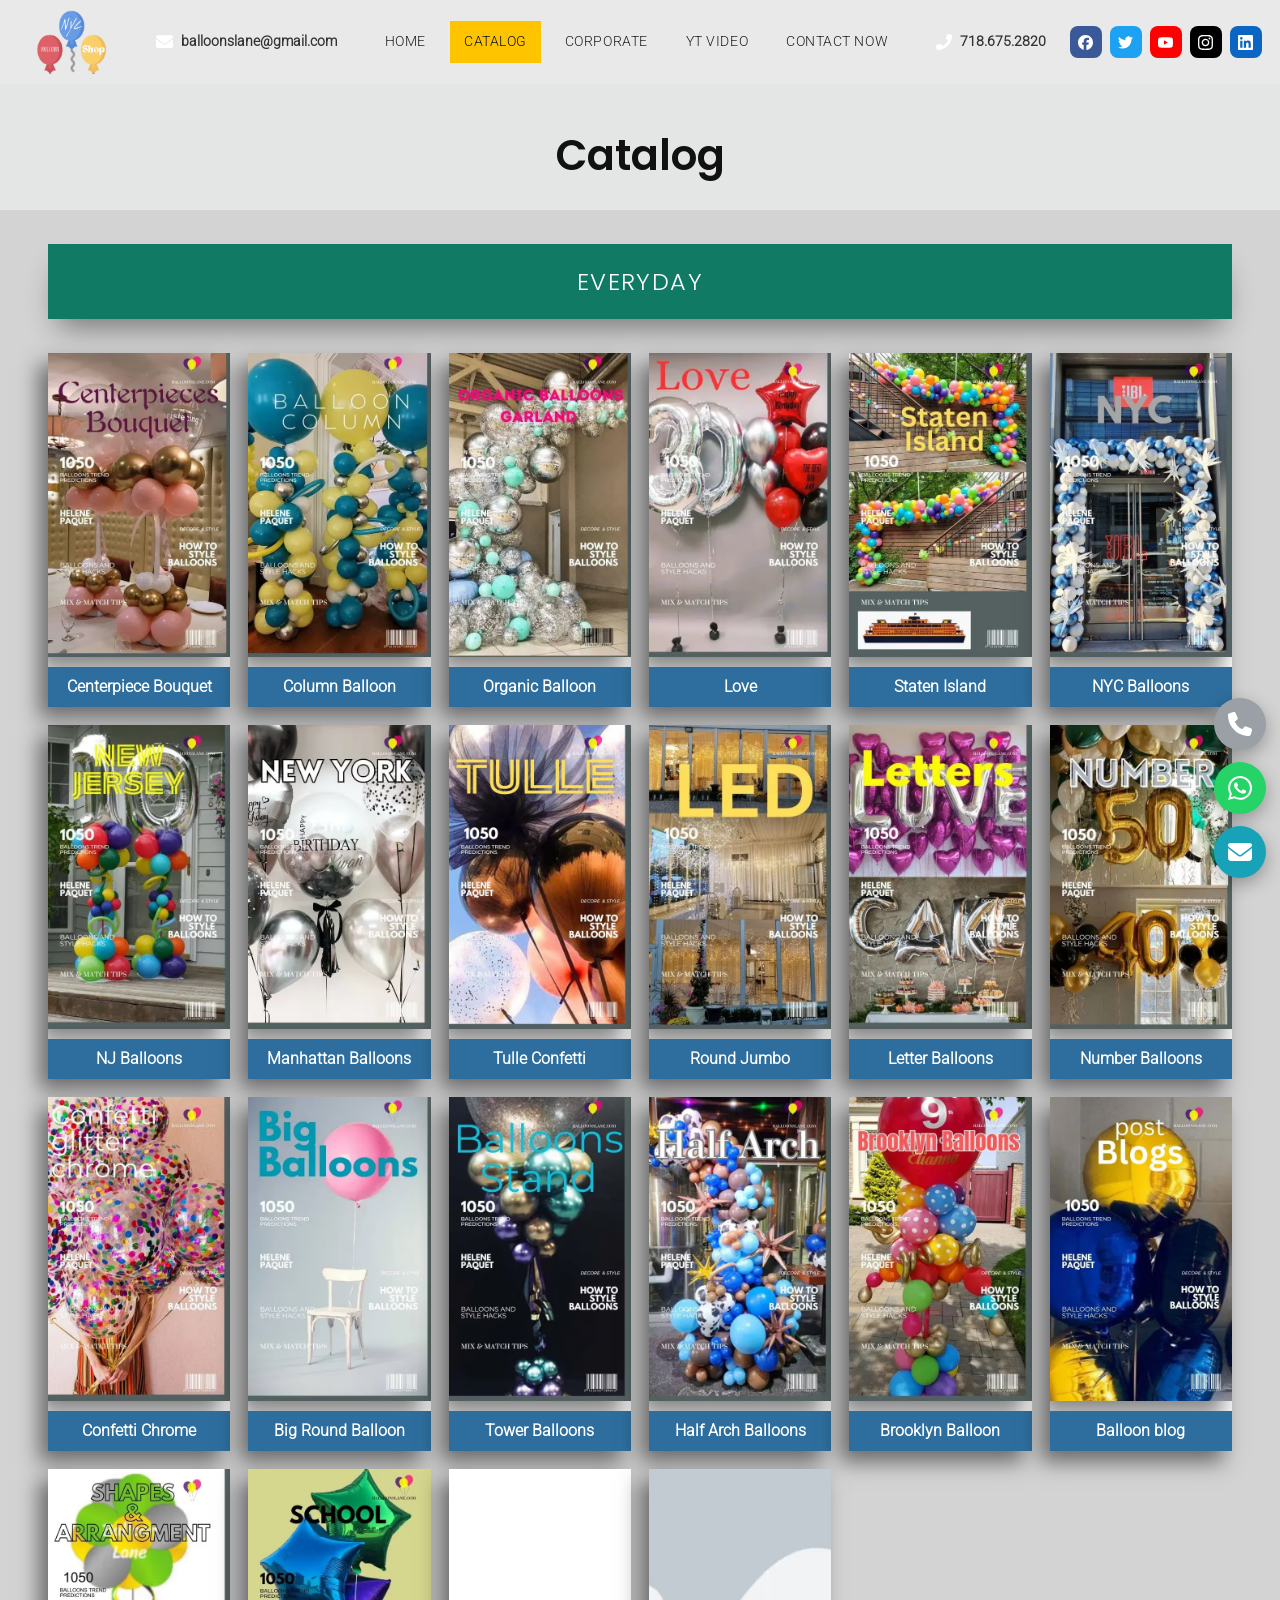
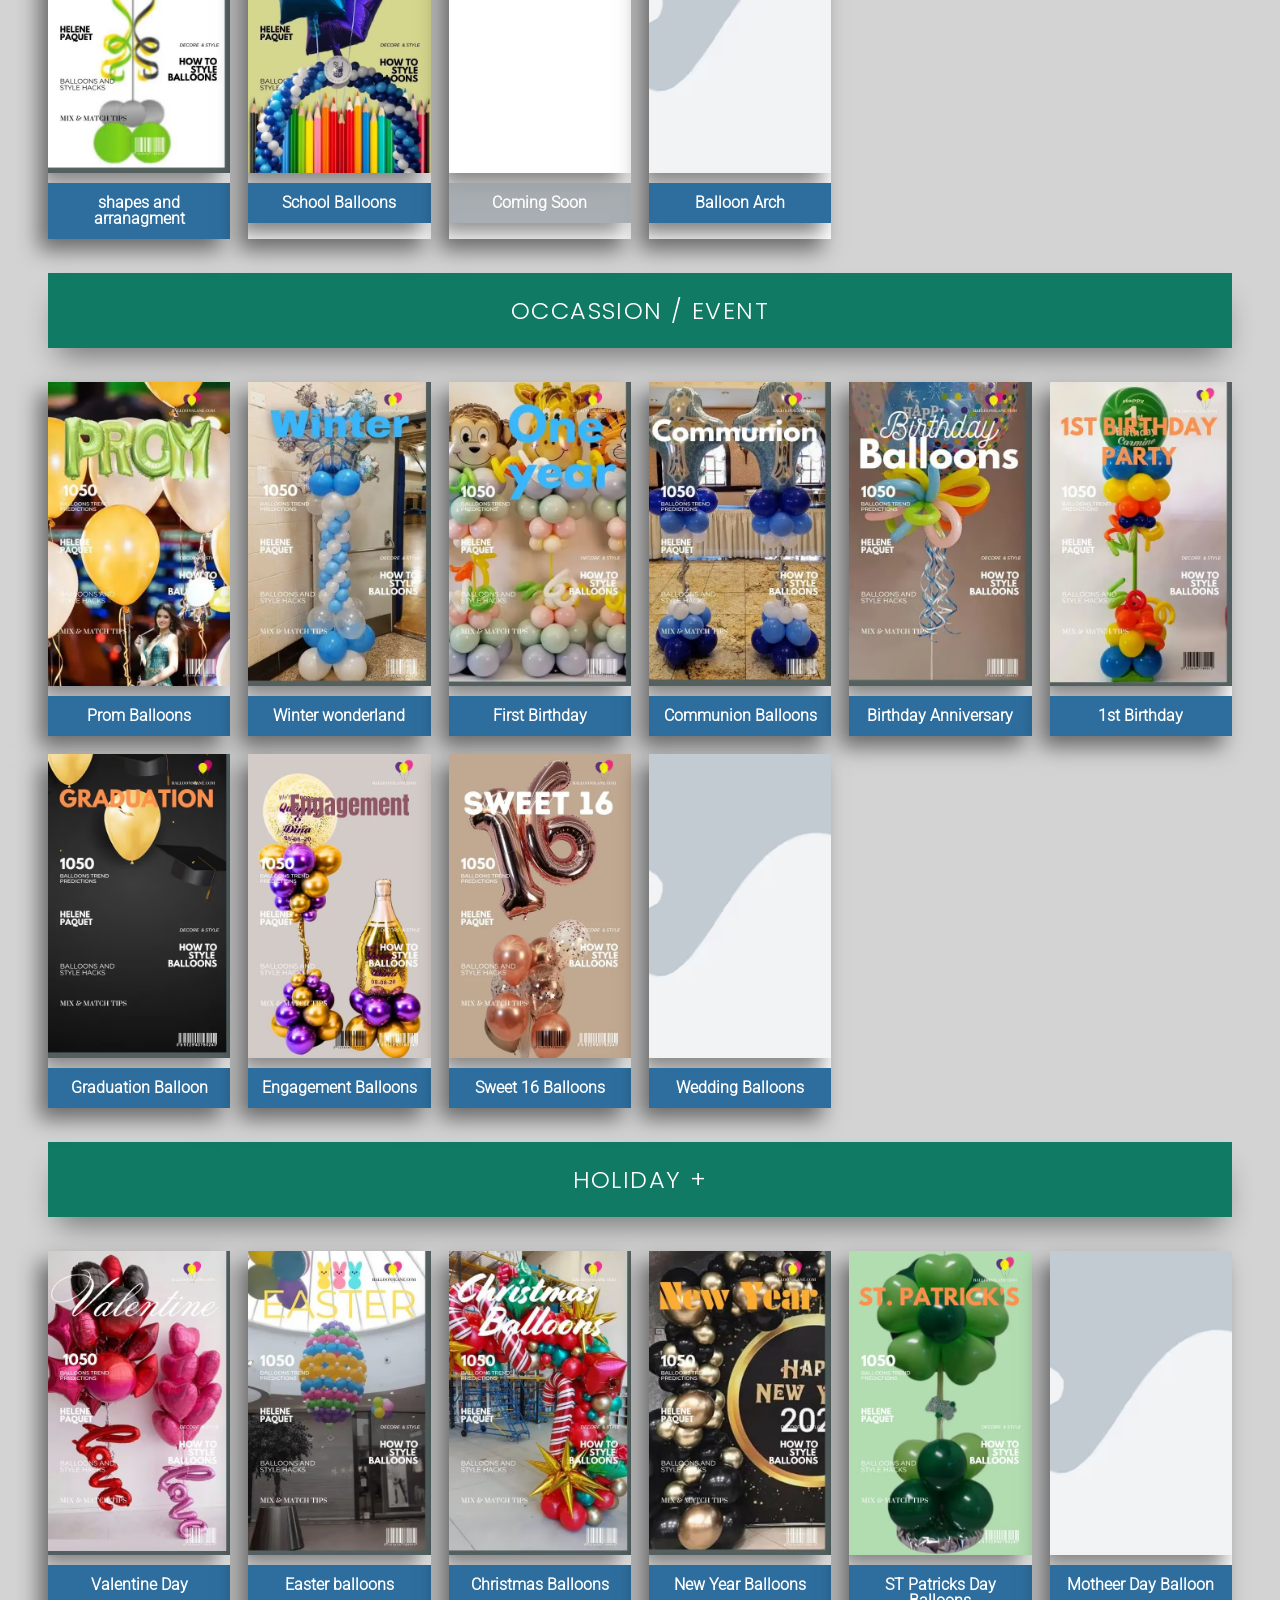
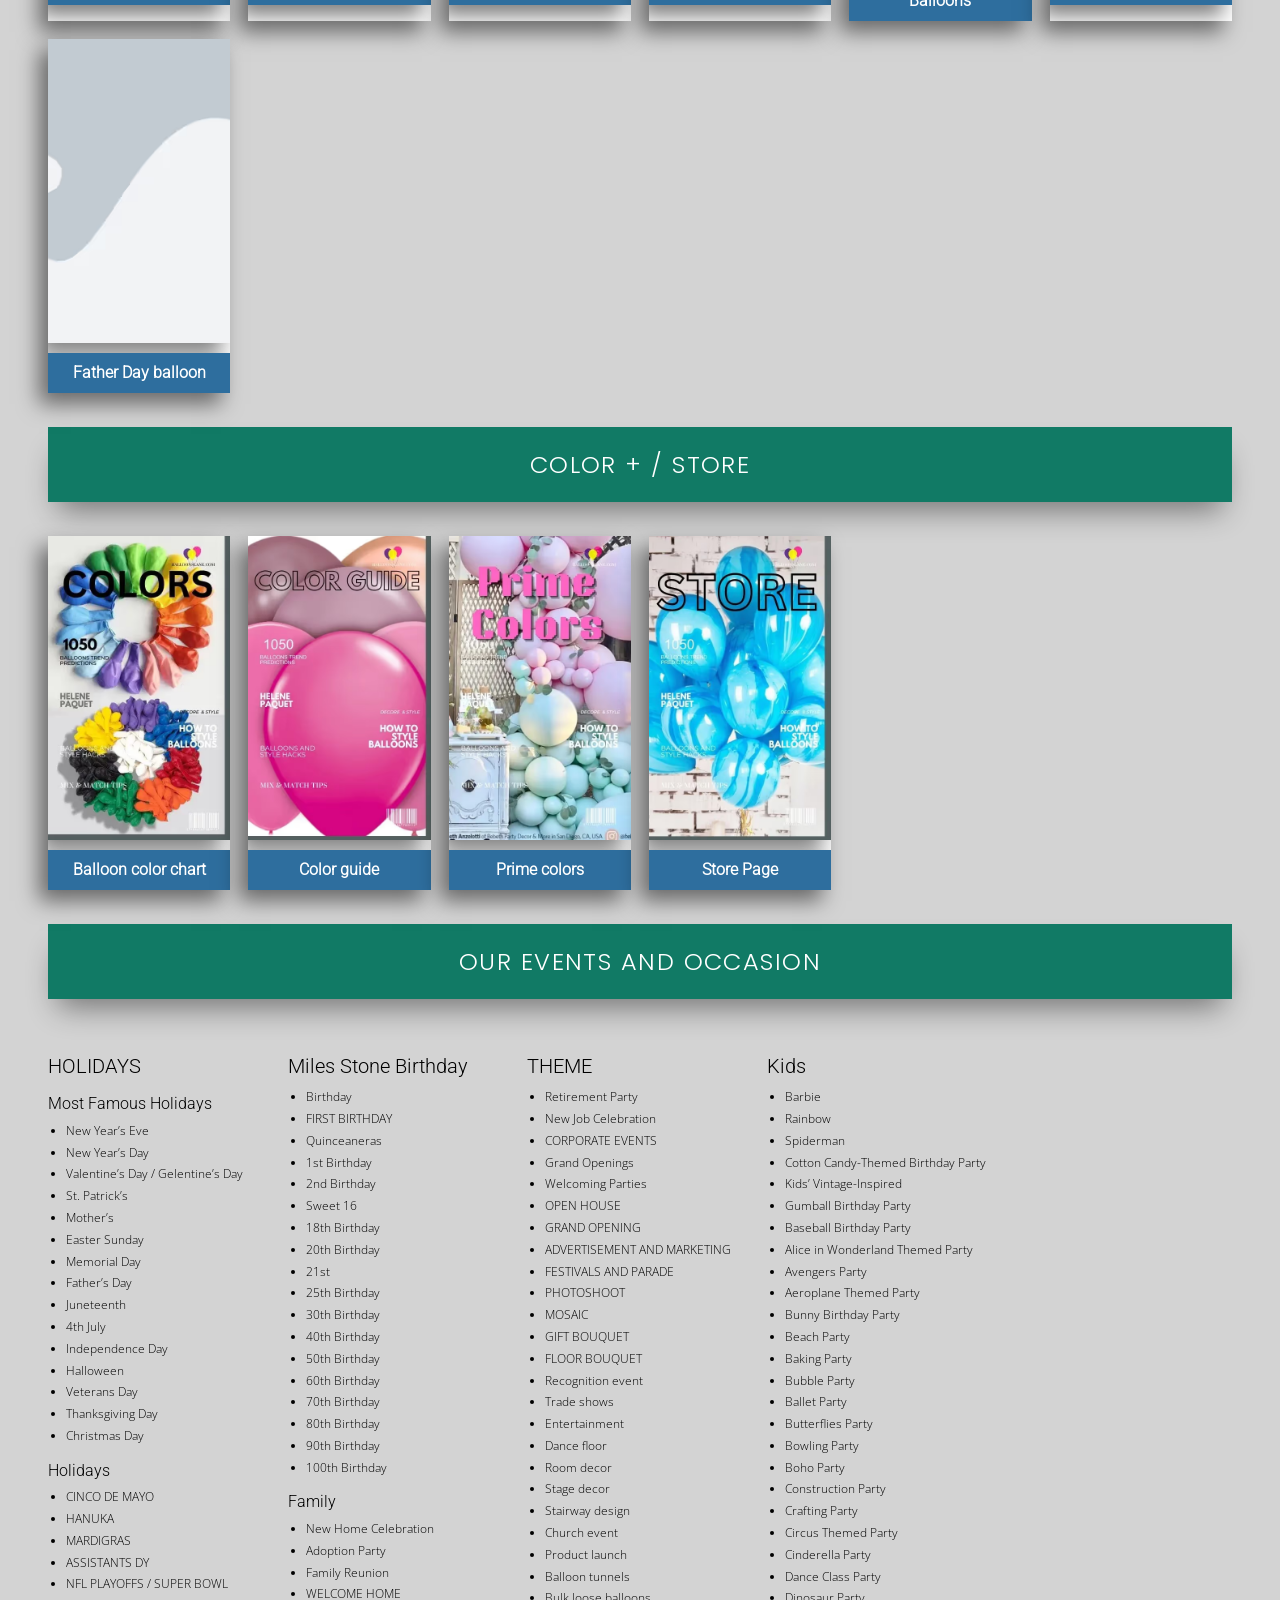
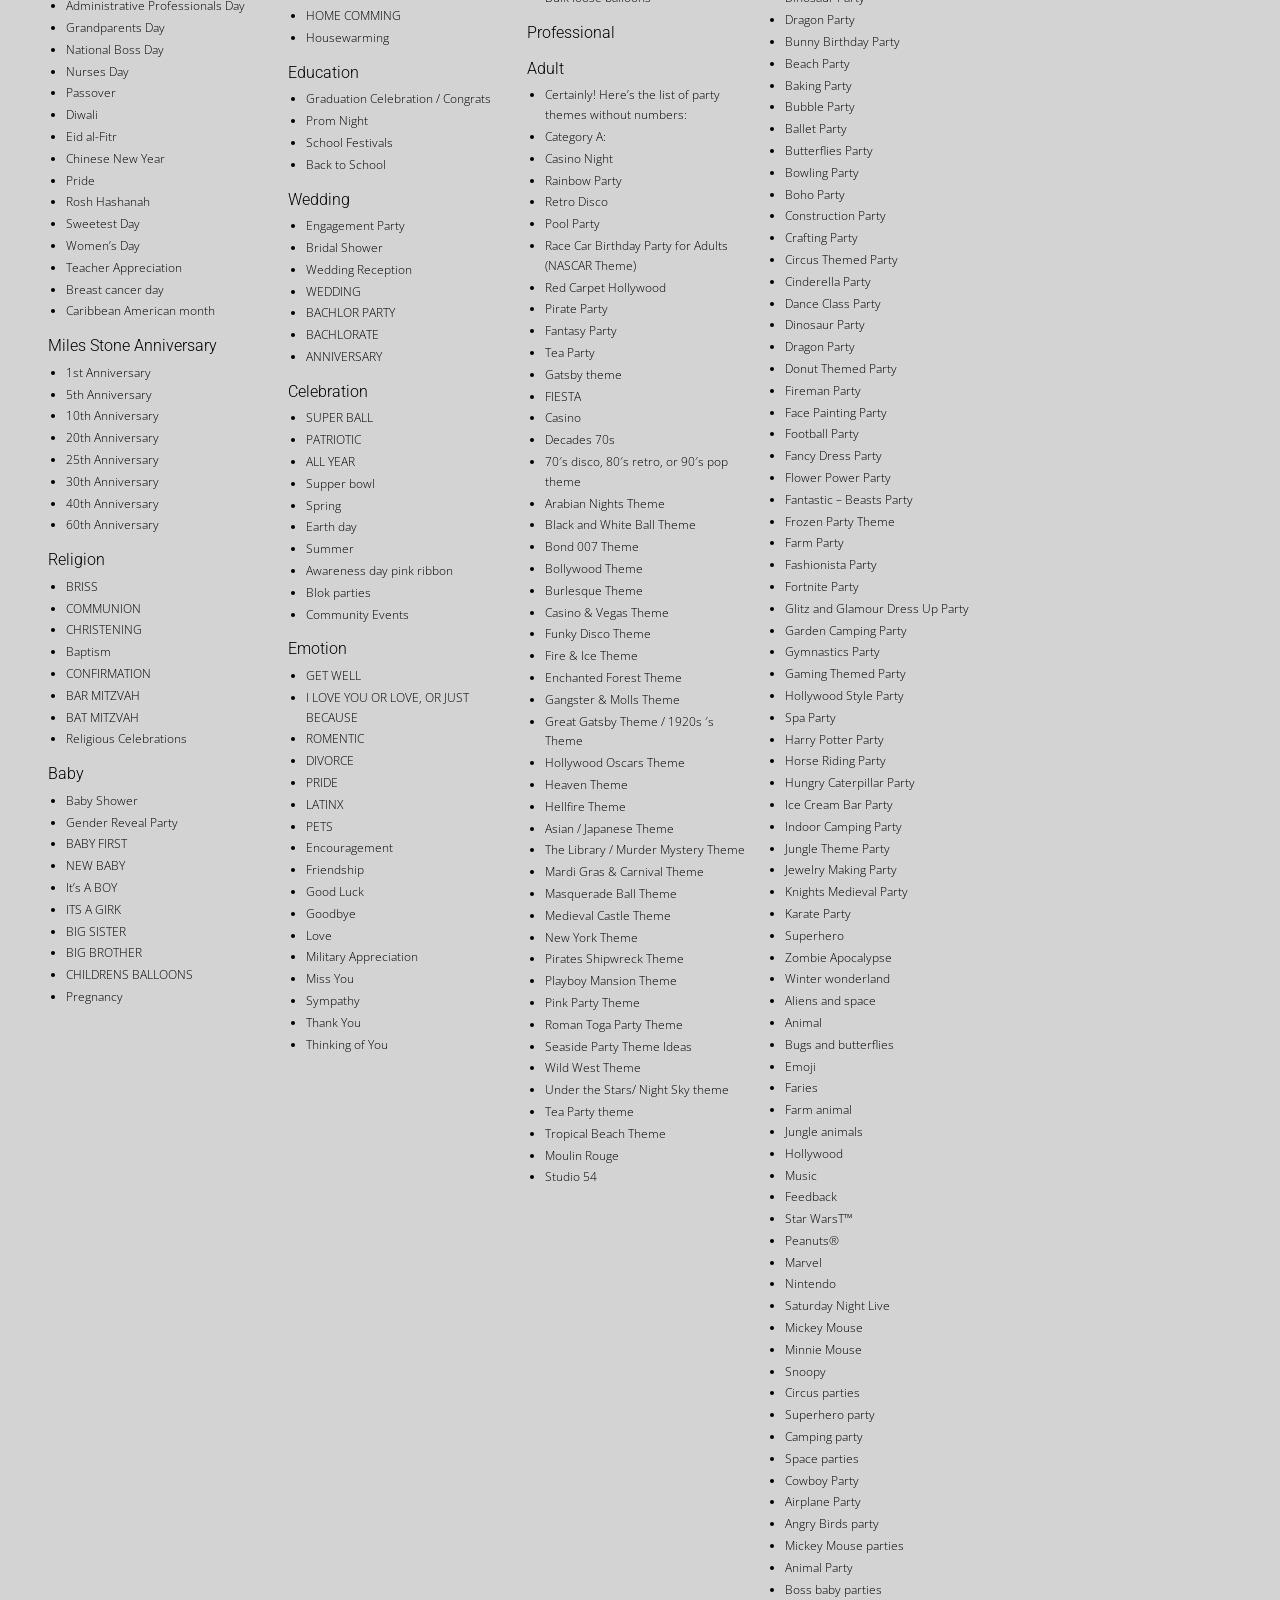
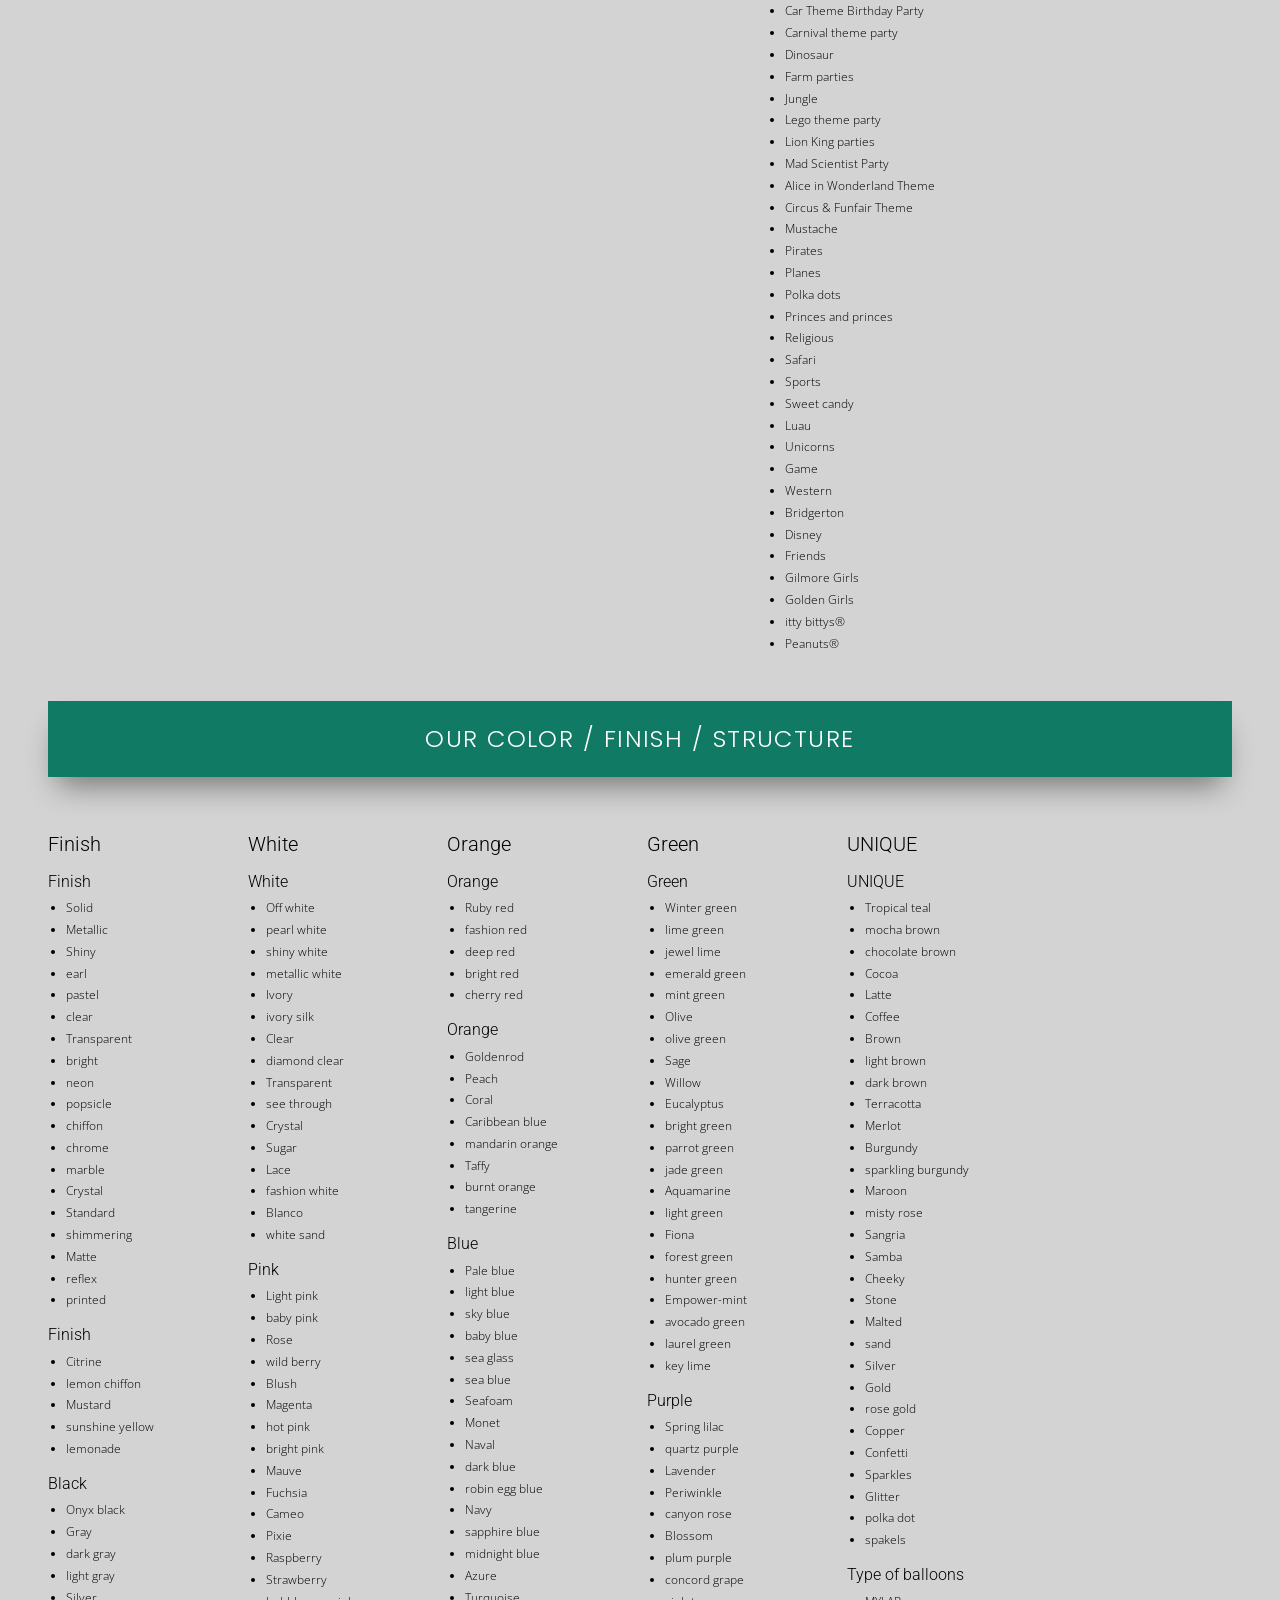
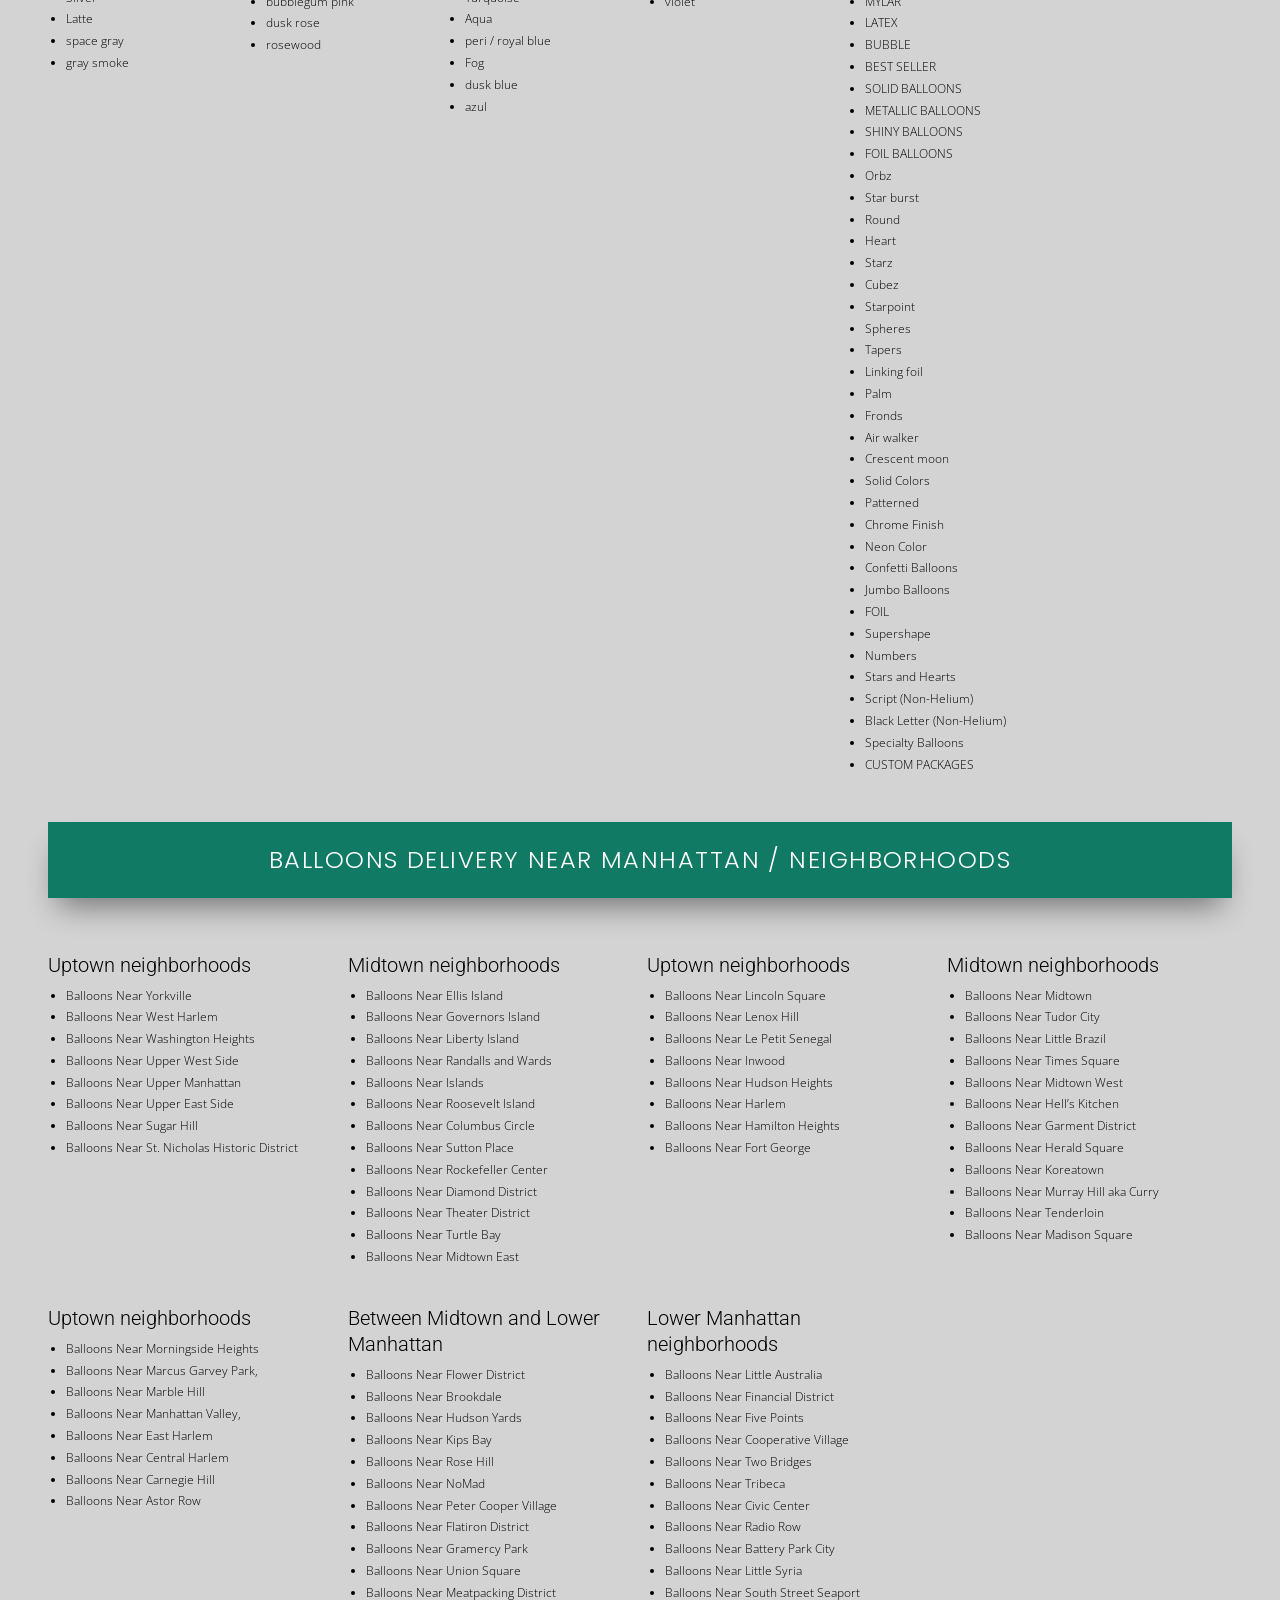
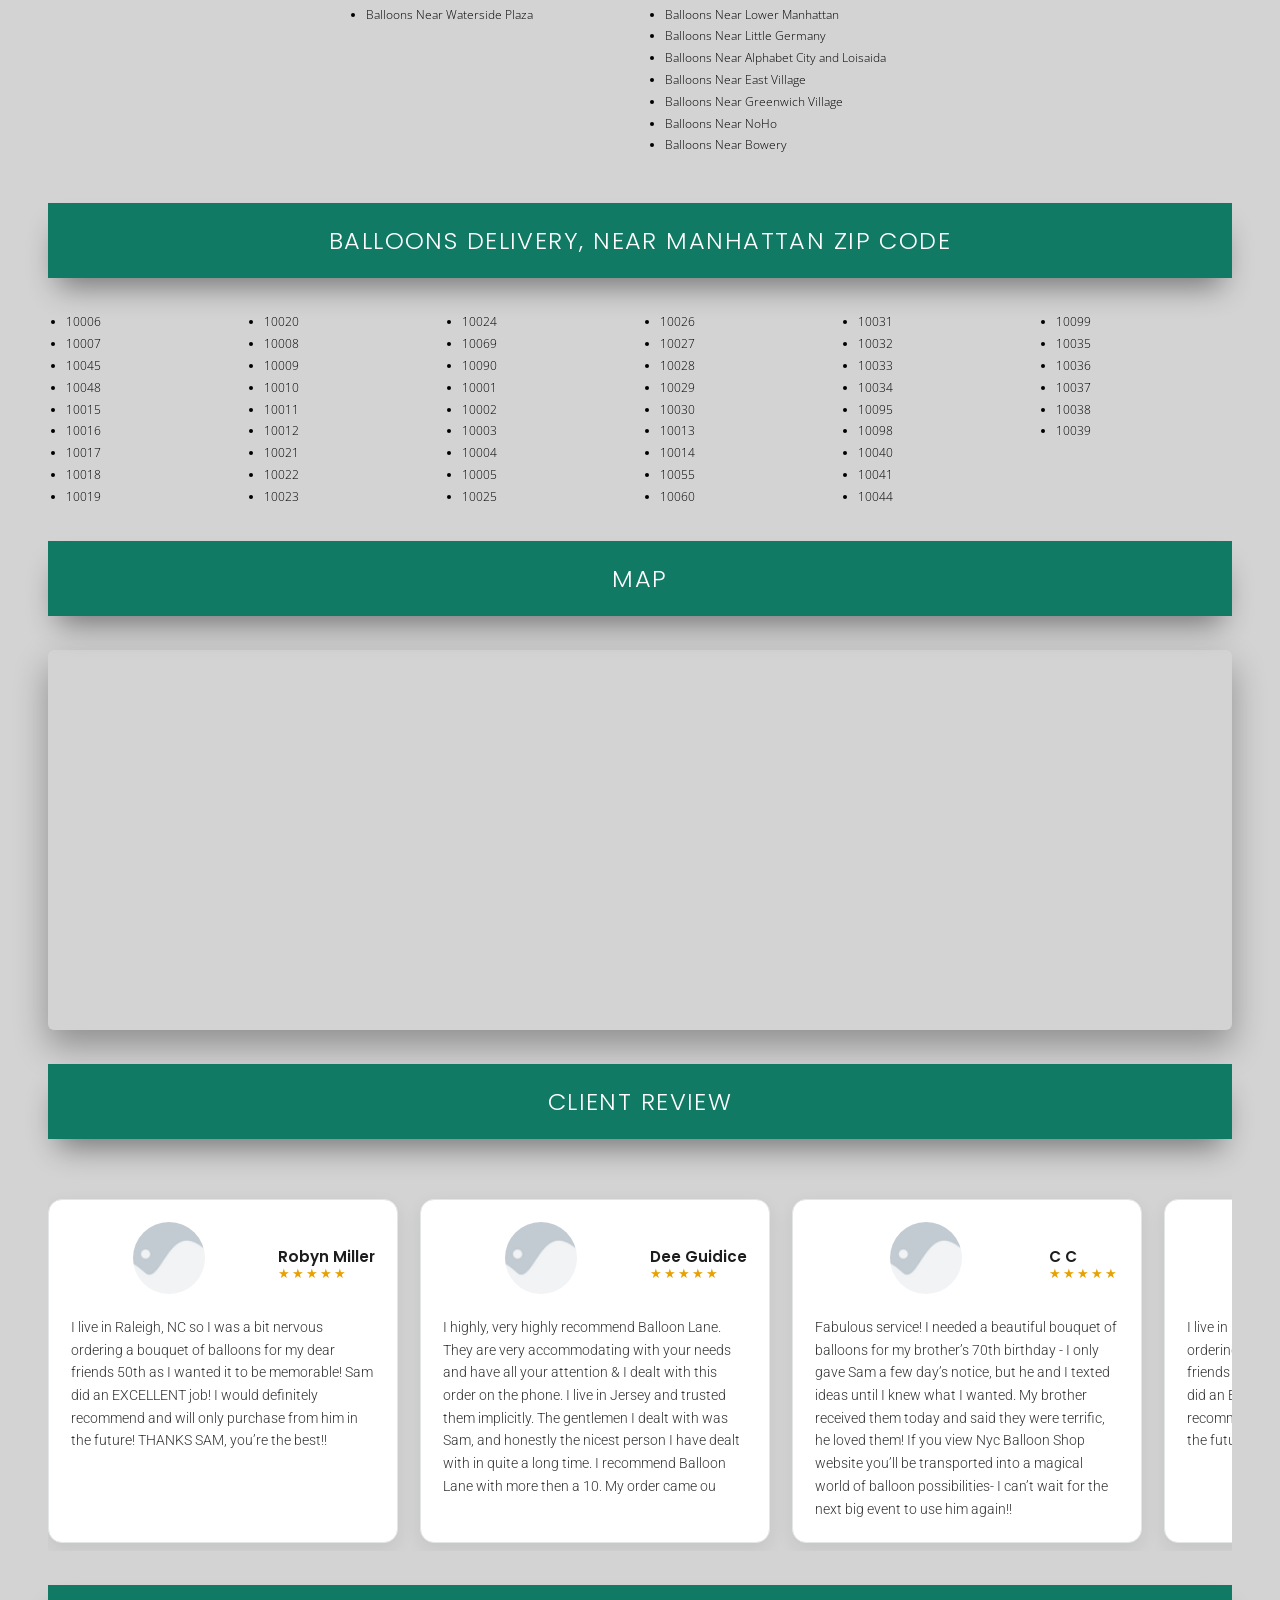
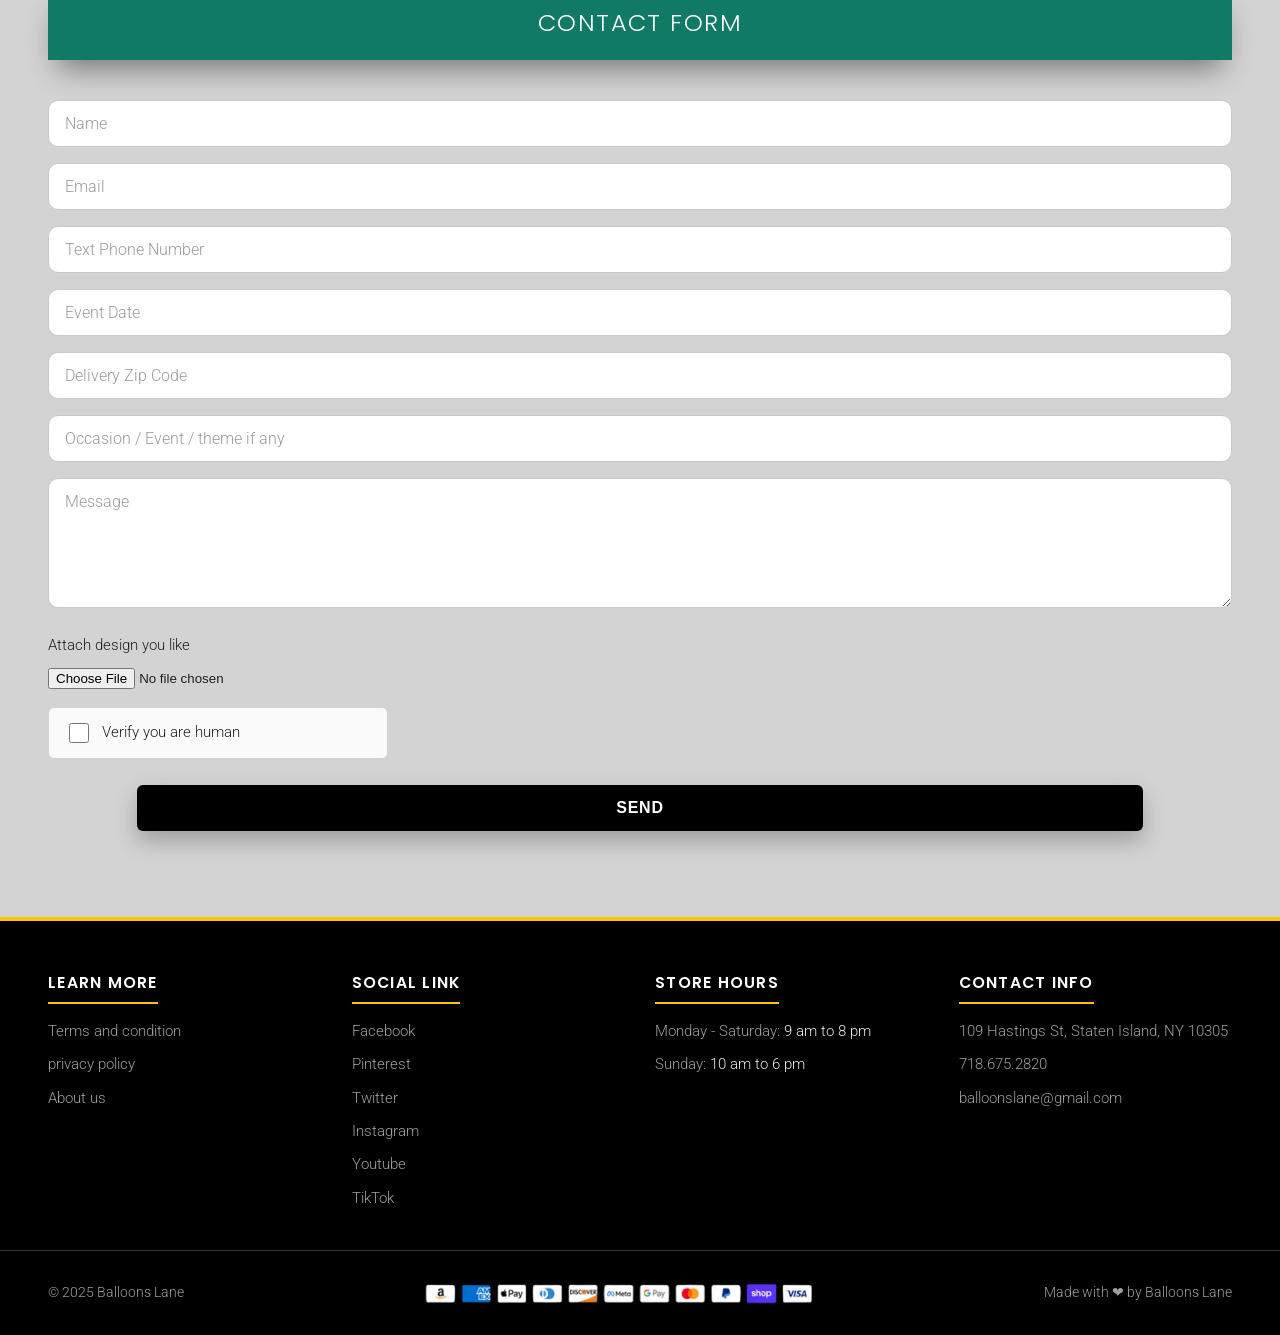
==== commit 475ff3ac: "Import website package" ====
--- a/catalog/index.html
+++ b/catalog/index.html
@@ -1,3 +1,3 @@
-<!DOCTYPE html><html lang="en"> <head><meta charset="utf-8"><meta name="viewport" content="width=device-width, initial-scale=1"><title>catalog - nycballoonshop.com</title><meta name="description" content="Browse the NYC Balloon Shop catalog: balloon products, occasions, colors and finishes, Manhattan delivery neighborhoods and zip codes."><meta name="robots" content="index, follow"><link rel="canonical" href="https://nycballoonshop.com/catalog/"><meta property="og:type" content="website"><meta property="og:title" content="catalog - nycballoonshop.com"><meta property="og:description" content="Browse the NYC Balloon Shop catalog: balloon products, occasions, colors and finishes, Manhattan delivery neighborhoods and zip codes."><meta property="og:url" content="https://nycballoonshop.com/catalog/"><meta property="og:image" content="https://nycballoonshop.com/images/nyc-balloon-shop-logo.png"><meta name="twitter:card" content="summary_large_image"><link rel="icon" href="/favicon.ico" sizes="any"><link rel="icon" type="image/png" href="/images/favicon-512.png"><link rel="apple-touch-icon" href="/images/apple-touch-icon.png"><link rel="preload" as="font" type="font/woff2" href="/fonts/roboto-300-latin.woff2" crossorigin fetchpriority="high"><link rel="stylesheet" href="/_astro/catalog.B9sSaYT2.css">
-<style>.verify-row[data-astro-cid-v56yoci2]{display:flex;align-items:center;border:1px solid #d3d3d3;border-radius:6px;background:#fafafa;padding:12px 16px;margin:6px 0 20px;max-width:340px}.verify-row[data-astro-cid-v56yoci2] label[data-astro-cid-v56yoci2]{display:flex;align-items:center;gap:10px;font-weight:400;margin:0;cursor:pointer}.verify-row[data-astro-cid-v56yoci2] input[data-astro-cid-v56yoci2]{width:20px;height:20px}.form-msg[data-astro-cid-v56yoci2]{display:none;text-align:center;margin:14px auto 0;max-width:640px;font-size:.95rem}.form-msg[data-astro-cid-v56yoci2].show{display:block}.form-msg[data-astro-cid-v56yoci2].success{color:#1b7a43}.form-msg[data-astro-cid-v56yoci2].error{color:#b71c1c}
-</style></head><body> <header class="site-header"> <div class="header-inner"> <a class="brand" href="/" aria-label="NYC Balloon Shop home"> <img src="/_astro/nyc-balloon-shop-logo.DRGAXEmA_1cHNkv.png" alt="NYC Balloon Shop logo with red, blue and yellow balloons" loading="eager" fetchpriority="high" decoding="async" width="340" height="191"> </a> <div class="header-contact header-contact-email"> <svg aria-hidden="true" viewBox="0 0 512 512" width="17" height="17" fill="#fff" xmlns="http://www.w3.org/2000/svg"><path d="M502.3 190.8c3.9-3.1 9.7-.2 9.7 4.7V400c0 26.5-21.5 48-48 48H48c-26.5 0-48-21.5-48-48V195.6c0-5 5.7-7.8 9.7-4.7 22.4 17.4 52.1 39.5 154.1 113.6 21.1 15.4 56.7 47.8 92.2 47.6 35.7.3 72-32.8 92.3-47.6 102-74.1 131.6-96.3 154-113.7zM256 320c23.2.4 56.6-29.2 73.4-41.4 132.7-96.3 142.8-104.7 173.4-128.7 5.8-4.5 9.2-11.5 9.2-18.9v-19c0-26.5-21.5-48-48-48H48C21.5 64 0 85.5 0 112v19c0 7.4 3.4 14.3 9.2 18.9 30.6 23.9 40.7 32.4 173.4 128.7 16.8 12.2 50.2 41.8 73.4 41.4z"></path></svg> <a href="mailto:balloonslane@gmail.com"><span class="hide-m">balloonslane@gmail.com</span></a> </div> <button class="nav-toggle" type="button" aria-label="Open menu" aria-expanded="false" aria-controls="mainNav">☰</button> <nav class="main-nav" id="mainNav" aria-label="Main navigation"> <a href="/" class="" >Home</a> <a href="/catalog/" class="active" >Catalog</a> <a href="/#corporate" class="" data-spy-link>Corporate</a> <a href="/#video" class="" data-spy-link>YT Video</a> <a href="/contact-now/" class="" >Contact Now</a> </nav> <div class="header-contact header-contact-phone"> <svg aria-hidden="true" viewBox="0 0 512 512" width="16" height="16" fill="#fff" xmlns="http://www.w3.org/2000/svg"><path d="M493.4 24.6l-104-24c-11.3-2.6-22.9 3.3-27.5 13.9l-48 112c-4.2 9.8-1.4 21.3 6.9 28l60.6 49.6c-36 76.7-98.9 140.5-177.2 177.2l-49.6-60.6c-6.8-8.3-18.2-11.1-28-6.9l-112 48C3.9 366.5-2 378.1.6 389.4l24 104C27.1 504.2 36.7 512 48 512c256.1 0 464-207.5 464-464 0-11.2-7.7-20.9-18.6-23.4z"></path></svg> <a href="tel:7186752820">718.675.2820</a> </div> <div class="header-social" aria-label="Social links"> <a href="https://www.facebook.com/balloonslane/" target="_blank" rel="noopener" aria-label="Facebook"><img src="/images/social/facebook.svg" alt="" width="15" height="15" aria-hidden="true"></a> <a href="https://twitter.com/balloonslane" target="_blank" rel="noopener" aria-label="Twitter"><img src="/images/social/twitter.svg" alt="" width="15" height="15" aria-hidden="true"></a> <a href="https://www.youtube.com/channel/UCdsIWq3AVAGaRpFoQ8-T3CA" target="_blank" rel="noopener" aria-label="YouTube"><img src="/images/social/youtube.svg" alt="" width="15" height="15" aria-hidden="true"></a> <a href="https://www.instagram.com/balloonslane2/" target="_blank" rel="noopener" aria-label="Instagram"><img src="/images/social/instagram.svg" alt="" width="15" height="15" aria-hidden="true"></a> <a href="https://www.linkedin.com/in/balloonslane/" target="_blank" rel="noopener" aria-label="LinkedIn"><img src="/images/social/linkedin.svg" alt="" width="15" height="15" aria-hidden="true"></a> </div> </div> </header>  <main> <section class="catalog-hero"> <div class="container"> <h1>Catalog</h1> </div> </section> <div class="container catalog-wrap"> <section aria-label="EveryDay"><div class="band"><h2>EveryDay</h2></div><div class="prod-grid"><div class="prod-card"><img src="/_astro/centerpiece-bouquet-balloons.XpGo_JuC_ZYdpEm.avif" alt="Balloons centerpiece bouquet bunch set" loading="eager" decoding="async" fetchpriority="auto" width="450" height="750"><a class="prod-btn" href="https://balloonsnumber.com/centerpiece-bouquet" target="_blank" rel="noopener">Centerpiece Bouquet</a></div><div class="prod-card"><img src="/_astro/balloon-column-decoration.DCTq076x_Z8l0Cq.avif" alt="Balloon column decoration" loading="eager" decoding="async" fetchpriority="auto" width="450" height="750"><a class="prod-btn" href="https://balloonsnumber.com/column-balloon" target="_blank" rel="noopener">Column Balloon</a></div><div class="prod-card"><img src="/_astro/organic-balloon-arch-garland.Cq9AFaGg_1dA1bQ.avif" alt="Organic balloon arch garland" loading="eager" decoding="async" fetchpriority="auto" width="450" height="750"><a class="prod-btn" href="https://balloonsnumber.com/organic-balloon" target="_blank" rel="noopener">Organic Balloon</a></div><div class="prod-card"><img src="/_astro/love-balloons-decoration.BWB276HC_Z1tkpuB.avif" alt="Love balloons decoration" loading="eager" decoding="async" fetchpriority="auto" width="450" height="750"><a class="prod-btn" href="https://balloonsnumber.com/love" target="_blank" rel="noopener">Love</a></div><div class="prod-card"><img src="/_astro/staten-island-balloons.TlRwUUVw_XoaHH.avif" alt="Staten Island balloons" loading="eager" decoding="async" fetchpriority="auto" width="450" height="750"><a class="prod-btn" href="https://balloonsnumber.com/staten-island" target="_blank" rel="noopener">Staten Island</a></div><div class="prod-card"><img src="/_astro/nyc-balloons-decoration.BRmB-MS9_1OWbpV.avif" alt="NYC balloons decoration" loading="eager" decoding="async" fetchpriority="auto" width="450" height="750"><a class="prod-btn" href="https://balloonsnumber.com/nyc-balloons" target="_blank" rel="noopener">NYC Balloons</a></div><div class="prod-card"><img src="/_astro/nj-balloons-decoration.CizV70BI_3EoiO.avif" alt="NJ balloons decoration" loading="eager" decoding="async" fetchpriority="auto" width="450" height="750"><a class="prod-btn" href="https://balloonsnumber.com/nj-balloons" target="_blank" rel="noopener">NJ Balloons</a></div><div class="prod-card"><img src="/_astro/manhattan-balloons-decoration.KjoHVSnU_232rC3.avif" alt="Manhattan balloons decoration" loading="eager" decoding="async" fetchpriority="auto" width="450" height="750"><a class="prod-btn" href="https://balloonsnumber.com/manhattan-balloons" target="_blank" rel="noopener">Manhattan Balloons</a></div><div class="prod-card"><img src="/_astro/tulle-confetti-glitter-balloons.B8RBjwCz_1yXTT7.avif" alt="Tulle confetti glitter sparkle balloons" loading="lazy" decoding="async" fetchpriority="auto" width="450" height="750"><a class="prod-btn" href="https://balloonsnumber.com/tulle-confetti" target="_blank" rel="noopener">Tulle Confetti</a></div><div class="prod-card"><img src="/_astro/round-jumbo-led-clear-balloons.D7akDjpv_Z2qakJO.avif" alt="Round jumbo LED clear personalized balloons" loading="lazy" decoding="async" fetchpriority="auto" width="450" height="750"><a class="prod-btn" href="https://balloonsnumber.com/round-jumbo-led-clear-personalize-balloons/" target="_blank" rel="noopener">Round Jumbo</a></div><div class="prod-card"><img src="/_astro/letter-name-milestone-balloons.CuW2fah8_1vEq4f.avif" alt="Letter name age milestone balloons" loading="lazy" decoding="async" fetchpriority="auto" width="450" height="750"><a class="prod-btn" href="https://balloonsnumber.com/letter-balloons/" target="_blank" rel="noopener">Letter Balloons</a></div><div class="prod-card"><img src="/_astro/gold-number-balloons.BACMHKxj_J9mJL.avif" alt="Gold number balloons" loading="lazy" decoding="async" fetchpriority="auto" width="450" height="750"><a class="prod-btn" href="https://balloonsnumber.com/number-balloons/" target="_blank" rel="noopener">Number Balloons</a></div><div class="prod-card"><img src="/_astro/confetti-chrome-glitter-balloons.BlEAE0JY_Z24bk6y.avif" alt="Confetti chrome glitter balloons" loading="lazy" decoding="async" fetchpriority="auto" width="450" height="750"><a class="prod-btn" href="https://balloonsnumber.com/confetti-chrome/" target="_blank" rel="noopener">Confetti Chrome</a></div><div class="prod-card"><img src="/_astro/big-giant-round-jumbo-balloons.CFZZ53dI_Z4KumB.avif" alt="Big giant large round jumbo balloons" loading="lazy" decoding="async" fetchpriority="auto" width="450" height="750"><a class="prod-btn" href="https://balloonsnumber.com/big-round-balloons/" target="_blank" rel="noopener">Big Round Balloon</a></div><div class="prod-card"><img src="/_astro/balloon-tower-stand.DVL_oAqG_2pm6Fo.avif" alt="Balloon tower stand decoration" loading="lazy" decoding="async" fetchpriority="auto" width="450" height="750"><a class="prod-btn" href="https://balloonsnumber.com/tower-balloons/" target="_blank" rel="noopener">Tower Balloons</a></div><div class="prod-card"><img src="/_astro/balloon-half-arch.Cawld8iV_R4TQx.avif" alt="Balloon half arch decoration" loading="lazy" decoding="async" fetchpriority="auto" width="450" height="750"><a class="prod-btn" href="https://balloonsnumber.com/half-arch-balloons" target="_blank" rel="noopener">Half Arch Balloons</a></div><div class="prod-card"><img src="/_astro/brooklyn-balloons-decoration.Cf-v__Je_Z1x8aEK.avif" alt="Brooklyn balloons decoration" loading="lazy" decoding="async" fetchpriority="auto" width="450" height="750"><a class="prod-btn" href="https://balloonsnumber.com/brooklyn-balloons" target="_blank" rel="noopener">Brooklyn Balloon</a></div><div class="prod-card"><img src="/_astro/balloon-blog-cover.CKbkW-rn_Z1RrfcY.avif" alt="Balloon blog cover" loading="lazy" decoding="async" fetchpriority="auto" width="450" height="750"><a class="prod-btn" href="https://wordpress-520906-1667119.cloudwaysapps.com/balloon-blog/" target="_blank" rel="noopener">Balloon blog</a></div><div class="prod-card"><img src="/_astro/balloon-shapes-arrangement.CR736cby_2fTJVx.avif" alt="Balloon shapes and arrangement" loading="lazy" decoding="async" fetchpriority="auto" width="450" height="750"><a class="prod-btn" href="https://balloonsnumber.com/colors-chart" target="_blank" rel="noopener">shapes and arranagment</a></div><div class="prod-card"><img src="/_astro/school-balloons-decoration.BAa3zycE_Z1gKIxd.avif" alt="School balloons decoration" loading="lazy" decoding="async" fetchpriority="auto" width="450" height="750"><a class="prod-btn" href="https://balloonsnumber.com/school-balloons" target="_blank" rel="noopener">School Balloons</a></div><div class="prod-card"><img src="/_astro/balloon-garland-decoration.Dq7i8oz1_1nzfd7.avif" alt="Balloon garland decoration" loading="lazy" decoding="async" fetchpriority="auto" width="450" height="750"><span class="prod-btn static">Coming Soon</span></div><div class="prod-card"><img src="/_astro/fathers-day-balloons.BXJuupm4_2c2Rmq.avif" alt="Balloon arch decoration" loading="lazy" decoding="async" fetchpriority="auto" width="450" height="300"><a class="prod-btn" href="https://balloonsnumber.com/balloon-arch" target="_blank" rel="noopener">Balloon Arch</a></div></div></section><section aria-label="Occassion / Event"><div class="band"><h2>Occassion / Event</h2></div><div class="prod-grid"><div class="prod-card"><img src="/_astro/prom-balloons-decoration.od_Ne5HD_ZnkQSG.avif" alt="Prom balloons decoration" loading="lazy" decoding="async" fetchpriority="auto" width="450" height="750"><a class="prod-btn" href="https://balloonsnumber.com/prom-balloons" target="_blank" rel="noopener">Prom Balloons</a></div><div class="prod-card"><img src="/_astro/winter-wonderland-balloons.CHfP13yh_1M5hgj.avif" alt="Winter wonderland balloons" loading="lazy" decoding="async" fetchpriority="auto" width="450" height="750"><a class="prod-btn" href="https://balloonsnumber.com/winter-wonderland" target="_blank" rel="noopener">Winter wonderland</a></div><div class="prod-card"><img src="/_astro/first-birthday-balloons.D6fk8E9z_abpsb.avif" alt="First birthday balloons" loading="lazy" decoding="async" fetchpriority="auto" width="450" height="750"><a class="prod-btn" href="https://balloonsnumber.com/first-birthday-balloon" target="_blank" rel="noopener">First Birthday</a></div><div class="prod-card"><img src="/_astro/communion-balloons-decoration.okEwEwzN_xVmL9.avif" alt="Communion balloons decoration" loading="lazy" decoding="async" fetchpriority="auto" width="450" height="750"><a class="prod-btn" href="https://balloonsnumber.com/communion-balloons" target="_blank" rel="noopener">Communion Balloons</a></div><div class="prod-card"><img src="/_astro/birthday-anniversary-christening-balloons.CTBKq_UC_1zxIka.avif" alt="Birthday anniversary christening balloons" loading="lazy" decoding="async" fetchpriority="auto" width="450" height="750"><a class="prod-btn" href="https://balloonsnumber.com/birthday-anniversary" target="_blank" rel="noopener">Birthday Anniversary</a></div><div class="prod-card"><img src="/_astro/first-birthday-balloon-theme.DYC3Jh9X_ZtlHQ4.avif" alt="1st birthday balloon theme" loading="lazy" decoding="async" fetchpriority="auto" width="450" height="750"><a class="prod-btn" href="https://balloonsnumber.com/1st-birthday" target="_blank" rel="noopener">1st Birthday</a></div><div class="prod-card"><img src="/_astro/graduation-balloons-decoration.J8WQ4Hs9_Z1Qy11O.avif" alt="Graduation balloons decoration" loading="lazy" decoding="async" fetchpriority="auto" width="450" height="750"><a class="prod-btn" href="https://balloonsnumber.com/graduation-balloon/" target="_blank" rel="noopener">Graduation Balloon</a></div><div class="prod-card"><img src="/_astro/engagement-balloons-decoration.Dt5Z5j5-_Z1rB9Xz.avif" alt="Engagement balloons decoration" loading="lazy" decoding="async" fetchpriority="auto" width="450" height="750"><a class="prod-btn" href="https://balloonsnumber.com/engagement-balloons/" target="_blank" rel="noopener">Engagement Balloons</a></div><div class="prod-card"><img src="/_astro/sweet-sixteen-balloons.ChOoywIK_Z1qlOvz.avif" alt="Sweet 16 balloons" loading="lazy" decoding="async" fetchpriority="auto" width="450" height="750"><a class="prod-btn" href="https://balloonsnumber.com/sweet-16-balloons" target="_blank" rel="noopener">Sweet 16 Balloons</a></div><div class="prod-card"><img src="/_astro/fathers-day-balloons.BXJuupm4_2c2Rmq.avif" alt="Wedding balloons decoration" loading="lazy" decoding="async" fetchpriority="auto" width="450" height="300"><a class="prod-btn" href="https://balloonsnumber.com/wedding-balloons" target="_blank" rel="noopener">Wedding Balloons</a></div></div></section><section aria-label="Holiday +"><div class="band"><h2>Holiday +</h2></div><div class="prod-grid"><div class="prod-card"><img src="/_astro/valentines-day-balloons.CbcSlBNF_WFnzg.avif" alt="Valentines Day balloons" loading="lazy" decoding="async" fetchpriority="auto" width="450" height="750"><a class="prod-btn" href="https://balloonsnumber.com/engagement-balloons/" target="_blank" rel="noopener">Valentine Day</a></div><div class="prod-card"><img src="/_astro/easter-balloons-decoration.Q_STM-3A_Z1JFaNC.avif" alt="Easter balloons decoration" loading="lazy" decoding="async" fetchpriority="auto" width="450" height="750"><a class="prod-btn" href="https://balloonsnumber.com/easter-balloons-2/" target="_blank" rel="noopener">Easter balloons</a></div><div class="prod-card"><img src="/_astro/christmas-balloons-decoration.DS5PNRON_Z2nGODm.avif" alt="Christmas balloons decoration" loading="lazy" decoding="async" fetchpriority="auto" width="450" height="750"><a class="prod-btn" href="https://balloonsnumber.com/christmas-balloons" target="_blank" rel="noopener">Christmas Balloons</a></div><div class="prod-card"><img src="/_astro/new-year-balloons-decoration.CLeTs54R_Z1FVdeX.avif" alt="New Year balloons decoration" loading="lazy" decoding="async" fetchpriority="auto" width="450" height="750"><a class="prod-btn" href="https://balloonsnumber.com/new-year-balloons-2" target="_blank" rel="noopener">New Year Balloons</a></div><div class="prod-card"><img src="/_astro/st-patricks-day-balloons.DqhuGNfu_Z12CM9u.avif" alt="St Patricks Day balloons" loading="lazy" decoding="async" fetchpriority="auto" width="450" height="750"><a class="prod-btn" href="https://balloonsnumber.com/st-patricks-day-balloons" target="_blank" rel="noopener">ST Patricks Day Balloons</a></div><div class="prod-card"><img src="/_astro/fathers-day-balloons.BXJuupm4_2c2Rmq.avif" alt="Mother Day balloons" loading="lazy" decoding="async" fetchpriority="auto" width="450" height="300"><a class="prod-btn" href="https://balloonsnumber.com/motheer-day-balloon" target="_blank" rel="noopener">Motheer Day Balloon</a></div><div class="prod-card"><img src="/_astro/fathers-day-balloons.BXJuupm4_2c2Rmq.avif" alt="Father Day balloons" loading="lazy" decoding="async" fetchpriority="auto" width="450" height="300"><a class="prod-btn" href="https://balloonsnumber.com/father-day-balloon" target="_blank" rel="noopener">Father Day balloon</a></div></div></section><section aria-label="Color + / Store"><div class="band"><h2>Color + / Store</h2></div><div class="prod-grid"><div class="prod-card"><img src="/_astro/balloon-color-chart.4L4AAU11_FSChA.avif" alt="Balloons color chart" loading="lazy" decoding="async" fetchpriority="auto" width="450" height="750"><a class="prod-btn" href="https://balloonsnumber.com/colors-chart" target="_blank" rel="noopener">Balloon color chart</a></div><div class="prod-card"><img src="/_astro/balloon-color-guide.C_tI_ebI_wo8lQ.avif" alt="Balloon color guide" loading="lazy" decoding="async" fetchpriority="auto" width="450" height="750"><a class="prod-btn" href="https://balloonsnumber.com/color-guide" target="_blank" rel="noopener">Color guide</a></div><div class="prod-card"><img src="/_astro/prime-balloon-colors.DF7cTdDV_ZgabzX.avif" alt="Prime balloon colors" loading="lazy" decoding="async" fetchpriority="auto" width="450" height="750"><a class="prod-btn" href="https://balloonsnumber.com/prime-colors" target="_blank" rel="noopener">Prime colors</a></div><div class="prod-card"><img src="/_astro/balloons-lane-store.BQuZKr4D_ZarYIG.avif" alt="Balloons Lane store" loading="lazy" decoding="async" fetchpriority="auto" width="450" height="750"><a class="prod-btn" href="https://stores.balloonslane.com/" target="_blank" rel="noopener">Store Page</a></div></div></section> <section class="loc-section centered-blocks" aria-label="Our events and occasion"> <div class="band"><h2>Our events and OCCASION</h2></div> <div class="blocks-grid blocks-grid--5"> <div class="cat-block"> <h3>HOLIDAYS</h3> <div> <h4>Most Famous Holidays</h4> <ul class="mini-list"> <li>New Year’s Eve</li><li>New Year’s Day</li><li>Valentine’s Day / Gelentine’s Day</li><li>St. Patrick’s</li><li>Mother’s</li><li>Easter Sunday</li><li>Memorial Day</li><li>Father’s Day</li><li>Juneteenth</li><li>4th July</li><li>Independence Day</li><li>Halloween</li><li>Veterans Day</li><li>Thanksgiving Day</li><li>Christmas Day</li> </ul> </div><div> <h4>Holidays</h4> <ul class="mini-list"> <li>CINCO DE MAYO</li><li>HANUKA</li><li>MARDIGRAS</li><li>ASSISTANTS DY</li><li>NFL PLAYOFFS / SUPER BOWL</li><li>Administrative Professionals Day</li><li>Grandparents Day</li><li>National Boss Day</li><li>Nurses Day</li><li>Passover</li><li>Diwali</li><li>Eid al-Fitr</li><li>Chinese New Year</li><li>Pride</li><li>Rosh Hashanah</li><li>Sweetest Day</li><li>Women’s Day</li><li>Teacher Appreciation</li><li>Breast cancer day</li><li>Caribbean American month</li> </ul> </div><div> <h4>Miles Stone Anniversary</h4> <ul class="mini-list"> <li>1st Anniversary</li><li>5th Anniversary</li><li>10th Anniversary</li><li>20th Anniversary</li><li>25th Anniversary</li><li>30th Anniversary</li><li>40th Anniversary</li><li>60th Anniversary</li> </ul> </div><div> <h4>Religion</h4> <ul class="mini-list"> <li>BRISS</li><li>COMMUNION</li><li>CHRISTENING</li><li>Baptism</li><li>CONFIRMATION</li><li>BAR MITZVAH</li><li>BAT MITZVAH</li><li>Religious Celebrations</li> </ul> </div><div> <h4>Baby</h4> <ul class="mini-list"> <li>Baby Shower</li><li>Gender Reveal Party</li><li>BABY FIRST</li><li>NEW BABY</li><li>It’s A BOY</li><li>ITS A GIRK</li><li>BIG SISTER</li><li>BIG BROTHER</li><li>CHILDRENS BALLOONS</li><li>Pregnancy</li> </ul> </div> </div><div class="cat-block"> <h3>Miles Stone Birthday</h3> <div>  <ul class="mini-list"> <li>Birthday</li><li>FIRST BIRTHDAY</li><li>Quinceaneras</li><li>1st Birthday</li><li>2nd Birthday</li><li>Sweet 16</li><li>18th Birthday</li><li>20th Birthday</li><li>21st</li><li>25th Birthday</li><li>30th Birthday</li><li>40th Birthday</li><li>50th Birthday</li><li>60th Birthday</li><li>70th Birthday</li><li>80th Birthday</li><li>90th Birthday</li><li>100th Birthday</li> </ul> </div><div> <h4>Family</h4> <ul class="mini-list"> <li>New Home Celebration</li><li>Adoption Party</li><li>Family Reunion</li><li>WELCOME HOME</li><li>HOME COMMING</li><li>Housewarming</li> </ul> </div><div> <h4>Education</h4> <ul class="mini-list"> <li>Graduation Celebration / Congrats</li><li>Prom Night</li><li>School Festivals</li><li>Back to School</li> </ul> </div><div> <h4>Wedding</h4> <ul class="mini-list"> <li>Engagement Party</li><li>Bridal Shower</li><li>Wedding Reception</li><li>WEDDING</li><li>BACHLOR PARTY</li><li>BACHLORATE</li><li>ANNIVERSARY</li> </ul> </div><div> <h4>Celebration</h4> <ul class="mini-list"> <li>SUPER BALL</li><li>PATRIOTIC</li><li>ALL YEAR</li><li>Supper bowl</li><li>Spring</li><li>Earth day</li><li>Summer</li><li>Awareness day pink ribbon</li><li>Blok parties</li><li>Community Events</li> </ul> </div><div> <h4>Emotion</h4> <ul class="mini-list"> <li>GET WELL</li><li>I LOVE YOU OR LOVE, OR JUST BECAUSE</li><li>ROMENTIC</li><li>DIVORCE</li><li>PRIDE</li><li>LATINX</li><li>PETS</li><li>Encouragement</li><li>Friendship</li><li>Good Luck</li><li>Goodbye</li><li>Love</li><li>Military Appreciation</li><li>Miss You</li><li>Sympathy</li><li>Thank You</li><li>Thinking of You</li> </ul> </div> </div><div class="cat-block"> <h3>THEME</h3> <div>  <ul class="mini-list"> <li>Retirement Party</li><li>New Job Celebration</li><li>CORPORATE EVENTS</li><li>Grand Openings</li><li>Welcoming Parties</li><li>OPEN HOUSE</li><li>GRAND OPENING</li><li>ADVERTISEMENT AND MARKETING</li><li>FESTIVALS AND PARADE</li><li>PHOTOSHOOT</li><li>MOSAIC</li><li>GIFT BOUQUET</li><li>FLOOR BOUQUET</li><li>Recognition event</li><li>Trade shows</li><li>Entertainment</li><li>Dance floor</li><li>Room decor</li><li>Stage decor</li><li>Stairway design</li><li>Church event</li><li>Product launch</li><li>Balloon tunnels</li><li>Bulk loose balloons</li> </ul> </div><div> <h4>Professional</h4>  </div><div> <h4>Adult</h4> <ul class="mini-list"> <li>Certainly! Here’s the list of party themes without numbers:</li><li>Category A:</li><li>Casino Night</li><li>Rainbow Party</li><li>Retro Disco</li><li>Pool Party</li><li>Race Car Birthday Party for Adults (NASCAR Theme)</li><li>Red Carpet Hollywood</li><li>Pirate Party</li><li>Fantasy Party</li><li>Tea Party</li><li>Gatsby theme</li><li>FIESTA</li><li>Casino</li><li>Decades 70s</li><li>70′s disco, 80′s retro, or 90′s pop theme</li><li>Arabian Nights Theme</li><li>Black and White Ball Theme</li><li>Bond 007 Theme</li><li>Bollywood Theme</li><li>Burlesque Theme</li><li>Casino &amp; Vegas Theme</li><li>Funky Disco Theme</li><li>Fire &amp; Ice Theme</li><li>Enchanted Forest Theme</li><li>Gangster &amp; Molls Theme</li><li>Great Gatsby Theme / 1920s ′s Theme</li><li>Hollywood Oscars Theme</li><li>Heaven Theme</li><li>Hellfire Theme</li><li>Asian / Japanese Theme</li><li>The Library / Murder Mystery Theme</li><li>Mardi Gras &amp; Carnival Theme</li><li>Masquerade Ball Theme</li><li>Medieval Castle Theme</li><li>New York Theme</li><li>Pirates Shipwreck Theme</li><li>Playboy Mansion Theme</li><li>Pink Party Theme</li><li>Roman Toga Party Theme</li><li>Seaside Party Theme Ideas</li><li>Wild West Theme</li><li>Under the Stars/ Night Sky theme</li><li>Tea Party theme</li><li>Tropical Beach Theme</li><li>Moulin Rouge</li><li>Studio 54</li> </ul> </div> </div><div class="cat-block"> <h3>Kids</h3> <div>  <ul class="mini-list"> <li>Barbie</li><li>Rainbow</li><li>Spiderman</li><li>Cotton Candy-Themed Birthday Party</li><li>Kids’ Vintage-Inspired</li><li>Gumball Birthday Party</li><li>Baseball Birthday Party</li><li>Alice in Wonderland Themed Party</li><li>Avengers Party</li><li>Aeroplane Themed Party</li><li>Bunny Birthday Party</li><li>Beach Party</li><li>Baking Party</li><li>Bubble Party</li><li>Ballet Party</li><li>Butterflies Party</li><li>Bowling Party</li><li>Boho Party</li><li>Construction Party</li><li>Crafting Party</li><li>Circus Themed Party</li><li>Cinderella Party</li><li>Dance Class Party</li><li>Dinosaur Party</li><li>Dragon Party</li><li>Bunny Birthday Party</li><li>Beach Party</li><li>Baking Party</li><li>Bubble Party</li><li>Ballet Party</li><li>Butterflies Party</li><li>Bowling Party</li><li>Boho Party</li><li>Construction Party</li><li>Crafting Party</li><li>Circus Themed Party</li><li>Cinderella Party</li><li>Dance Class Party</li><li>Dinosaur Party</li><li>Dragon Party</li><li>Donut Themed Party</li><li>Fireman Party</li><li>Face Painting Party</li><li>Football Party</li><li>Fancy Dress Party</li><li>Flower Power Party</li><li>Fantastic – Beasts Party</li><li>Frozen Party Theme</li><li>Farm Party</li><li>Fashionista Party</li><li>Fortnite Party</li><li>Glitz and Glamour Dress Up Party</li><li>Garden Camping Party</li><li>Gymnastics Party</li><li>Gaming Themed Party</li><li>Hollywood Style Party</li><li>Spa Party</li><li>Harry Potter Party</li><li>Horse Riding Party</li><li>Hungry Caterpillar Party</li><li>Ice Cream Bar Party</li><li>Indoor Camping Party</li><li>Jungle Theme Party</li><li>Jewelry Making Party</li><li>Knights Medieval Party</li><li>Karate Party</li><li>Superhero</li><li>Zombie Apocalypse</li><li>Winter wonderland</li><li>Aliens and space</li><li>Animal</li><li>Bugs and butterflies</li><li>Emoji</li><li>Faries</li><li>Farm animal</li><li>Jungle animals</li><li>Hollywood</li><li>Music</li><li>Feedback</li><li>Star WarsT™</li><li>Peanuts®</li><li>Marvel</li><li>Nintendo</li><li>Saturday Night Live</li><li>Mickey Mouse</li><li>Minnie Mouse</li><li>Snoopy</li><li>Circus parties</li><li>Superhero party</li><li>Camping party</li><li>Space parties</li><li>Cowboy Party</li><li>Airplane Party</li><li>Angry Birds party</li><li>Mickey Mouse parties</li><li>Animal Party</li><li>Boss baby parties</li><li>Car Theme Birthday Party</li><li>Carnival theme party</li><li>Dinosaur</li><li>Farm parties</li><li>Jungle</li><li>Lego theme party</li><li>Lion King parties</li><li>Mad Scientist Party</li><li>Alice in Wonderland Theme</li><li>Circus &amp; Funfair Theme</li><li>Mustache</li><li>Pirates</li><li>Planes</li><li>Polka dots</li><li>Princes and princes</li><li>Religious</li><li>Safari</li><li>Sports</li><li>Sweet candy</li><li>Luau</li><li>Unicorns</li><li>Game</li><li>Western</li><li>Bridgerton</li><li>Disney</li><li>Friends</li><li>Gilmore Girls</li><li>Golden Girls</li><li>itty bittys®</li><li>Peanuts®</li> </ul> </div> </div> </div> </section> <section class="loc-section centered-blocks" aria-label="Our color, finish and structure"> <div class="band"><h2>Our Color / FINISH / structure</h2></div> <div class="blocks-grid blocks-grid--6"> <div class="cat-block"> <h3>Finish</h3> <div> <h4>Finish</h4> <ul class="mini-list"> <li>Solid</li><li>Metallic</li><li>Shiny</li><li>earl</li><li>pastel</li><li>clear</li><li>Transparent</li><li>bright</li><li>neon</li><li>popsicle</li><li>chiffon</li><li>chrome</li><li>marble</li><li>Crystal</li><li>Standard</li><li>shimmering</li><li>Matte</li><li>reflex</li><li>printed</li> </ul> </div><div> <h4>Finish</h4> <ul class="mini-list"> <li>Citrine</li><li>lemon chiffon</li><li>Mustard</li><li>sunshine yellow</li><li>lemonade</li> </ul> </div><div> <h4>Black</h4> <ul class="mini-list"> <li>Onyx black</li><li>Gray</li><li>dark gray</li><li>light gray</li><li>Silver</li><li>Latte</li><li>space gray</li><li>gray smoke</li> </ul> </div> </div><div class="cat-block"> <h3>White</h3> <div> <h4>White</h4> <ul class="mini-list"> <li>Off white</li><li>pearl white</li><li>shiny white</li><li>metallic white</li><li>Ivory</li><li>ivory silk</li><li>Clear</li><li>diamond clear</li><li>Transparent</li><li>see through</li><li>Crystal</li><li>Sugar</li><li>Lace</li><li>fashion white</li><li>Blanco</li><li>white sand</li> </ul> </div><div> <h4>Pink</h4> <ul class="mini-list"> <li>Light pink</li><li>baby pink</li><li>Rose</li><li>wild berry</li><li>Blush</li><li>Magenta</li><li>hot pink</li><li>bright pink</li><li>Mauve</li><li>Fuchsia</li><li>Cameo</li><li>Pixie</li><li>Raspberry</li><li>Strawberry</li><li>bubblegum pink</li><li>dusk rose</li><li>rosewood</li> </ul> </div> </div><div class="cat-block"> <h3>Orange</h3> <div> <h4>Orange</h4> <ul class="mini-list"> <li>Ruby red</li><li>fashion red</li><li>deep red</li><li>bright red</li><li>cherry red</li> </ul> </div><div> <h4>Orange</h4> <ul class="mini-list"> <li>Goldenrod</li><li>Peach</li><li>Coral</li><li>Caribbean blue</li><li>mandarin orange</li><li>Taffy</li><li>burnt orange</li><li>tangerine</li> </ul> </div><div> <h4>Blue</h4> <ul class="mini-list"> <li>Pale blue</li><li>light blue</li><li>sky blue</li><li>baby blue</li><li>sea glass</li><li>sea blue</li><li>Seafoam</li><li>Monet</li><li>Naval</li><li>dark blue</li><li>robin egg blue</li><li>Navy</li><li>sapphire blue</li><li>midnight blue</li><li>Azure</li><li>Turquoise</li><li>Aqua</li><li>peri / royal blue</li><li>Fog</li><li>dusk blue</li><li>azul</li> </ul> </div> </div><div class="cat-block"> <h3>Green</h3> <div> <h4>Green</h4> <ul class="mini-list"> <li>Winter green</li><li>lime green</li><li>jewel lime</li><li>emerald green</li><li>mint green</li><li>Olive</li><li>olive green</li><li>Sage</li><li>Willow</li><li>Eucalyptus</li><li>bright green</li><li>parrot green</li><li>jade green</li><li>Aquamarine</li><li>light green</li><li>Fiona</li><li>forest green</li><li>hunter green</li><li>Empower-mint</li><li>avocado green</li><li>laurel green</li><li>key lime</li> </ul> </div><div> <h4>Purple</h4> <ul class="mini-list"> <li>Spring lilac</li><li>quartz purple</li><li>Lavender</li><li>Periwinkle</li><li>canyon rose</li><li>Blossom</li><li>plum purple</li><li>concord grape</li><li>violet</li> </ul> </div> </div><div class="cat-block"> <h3>UNIQUE</h3> <div> <h4>UNIQUE</h4> <ul class="mini-list"> <li>Tropical teal</li><li>mocha brown</li><li>chocolate brown</li><li>Cocoa</li><li>Latte</li><li>Coffee</li><li>Brown</li><li>light brown</li><li>dark brown</li><li>Terracotta</li><li>Merlot</li><li>Burgundy</li><li>sparkling burgundy</li><li>Maroon</li><li>misty rose</li><li>Sangria</li><li>Samba</li><li>Cheeky</li><li>Stone</li><li>Malted</li><li>sand</li><li>Silver</li><li>Gold</li><li>rose gold</li><li>Copper</li><li>Confetti</li><li>Sparkles</li><li>Glitter</li><li>polka dot</li><li>spakels</li> </ul> </div><div> <h4>Type of balloons</h4> <ul class="mini-list"> <li>MYLAR</li><li>LATEX</li><li>BUBBLE</li><li>BEST SELLER</li><li>SOLID BALLOONS</li><li>METALLIC BALLOONS</li><li>SHINY BALLOONS</li><li>FOIL BALLOONS</li><li>Orbz</li><li>Star burst</li><li>Round</li><li>Heart</li><li>Starz</li><li>Cubez</li><li>Starpoint</li><li>Spheres</li><li>Tapers</li><li>Linking foil</li><li>Palm</li><li>Fronds</li><li>Air walker</li><li>Crescent moon</li><li>Solid Colors</li><li>Patterned</li><li>Chrome Finish</li><li>Neon Color</li><li>Confetti Balloons</li><li>Jumbo Balloons</li><li>FOIL</li><li>Supershape</li><li>Numbers</li><li>Stars and Hearts</li><li>Script (Non-Helium)</li><li>Black Letter (Non-Helium)</li><li>Specialty Balloons</li><li>CUSTOM PACKAGES</li> </ul> </div> </div> </div> </section> <section class="loc-section" aria-label="Balloons delivery near Manhattan neighborhoods"> <div class="band"><h2>Balloons Delivery Near Manhattan / Neighborhoods</h2></div> <div class="blocks-grid blocks-grid--4"> <div class="cat-block"> <h3>Uptown neighborhoods</h3> <div>  <ul class="mini-list"> <li>Balloons Near Yorkville</li><li>Balloons Near West Harlem</li><li>Balloons Near Washington Heights</li><li>Balloons Near Upper West Side</li><li>Balloons Near Upper Manhattan</li><li>Balloons Near Upper East Side</li><li>Balloons Near Sugar Hill</li><li>Balloons Near St. Nicholas Historic District</li> </ul> </div> </div><div class="cat-block"> <h3>Midtown neighborhoods</h3> <div>  <ul class="mini-list"> <li>Balloons Near Ellis Island</li><li>Balloons Near Governors Island</li><li>Balloons Near Liberty Island</li><li>Balloons Near Randalls and Wards</li><li>Balloons Near Islands</li><li>Balloons Near Roosevelt Island</li><li>Balloons Near Columbus Circle</li><li>Balloons Near Sutton Place</li><li>Balloons Near Rockefeller Center</li><li>Balloons Near Diamond District</li><li>Balloons Near Theater District</li><li>Balloons Near Turtle Bay</li><li>Balloons Near Midtown East</li> </ul> </div> </div><div class="cat-block"> <h3>Uptown neighborhoods</h3> <div>  <ul class="mini-list"> <li>Balloons Near Lincoln Square</li><li>Balloons Near Lenox Hill</li><li>Balloons Near Le Petit Senegal</li><li>Balloons Near Inwood</li><li>Balloons Near Hudson Heights</li><li>Balloons Near Harlem</li><li>Balloons Near Hamilton Heights</li><li>Balloons Near Fort George</li> </ul> </div> </div><div class="cat-block"> <h3>Midtown neighborhoods</h3> <div>  <ul class="mini-list"> <li>Balloons Near Midtown</li><li>Balloons Near Tudor City</li><li>Balloons Near Little Brazil</li><li>Balloons Near Times Square</li><li>Balloons Near Midtown West</li><li>Balloons Near Hell’s Kitchen</li><li>Balloons Near Garment District</li><li>Balloons Near Herald Square</li><li>Balloons Near Koreatown</li><li>Balloons Near Murray Hill aka Curry</li><li>Balloons Near Tenderloin</li><li>Balloons Near Madison Square</li> </ul> </div> </div><div class="cat-block"> <h3>Uptown neighborhoods</h3> <div>  <ul class="mini-list"> <li>Balloons Near Morningside Heights</li><li>Balloons Near Marcus Garvey Park,</li><li>Balloons Near Marble Hill</li><li>Balloons Near Manhattan Valley,</li><li>Balloons Near East Harlem</li><li>Balloons Near Central Harlem</li><li>Balloons Near Carnegie Hill</li><li>Balloons Near Astor Row</li> </ul> </div> </div><div class="cat-block"> <h3>Between Midtown and Lower Manhattan</h3> <div>  <ul class="mini-list"> <li>Balloons Near Flower District</li><li>Balloons Near Brookdale</li><li>Balloons Near Hudson Yards</li><li>Balloons Near Kips Bay</li><li>Balloons Near Rose Hill</li><li>Balloons Near NoMad</li><li>Balloons Near Peter Cooper Village</li><li>Balloons Near Flatiron District</li><li>Balloons Near Gramercy Park</li><li>Balloons Near Union Square</li><li>Balloons Near Meatpacking District</li><li>Balloons Near Waterside Plaza</li> </ul> </div> </div><div class="cat-block"> <h3>Lower Manhattan neighborhoods</h3> <div>  <ul class="mini-list"> <li>Balloons Near Little Australia</li><li>Balloons Near Financial District</li><li>Balloons Near Five Points</li><li>Balloons Near Cooperative Village</li><li>Balloons Near Two Bridges</li><li>Balloons Near Tribeca</li><li>Balloons Near Civic Center</li><li>Balloons Near Radio Row</li><li>Balloons Near Battery Park City</li><li>Balloons Near Little Syria</li><li>Balloons Near South Street Seaport</li><li>Balloons Near Lower Manhattan</li><li>Balloons Near Little Germany</li><li>Balloons Near Alphabet City and Loisaida</li><li>Balloons Near East Village</li><li>Balloons Near Greenwich Village</li><li>Balloons Near NoHo</li><li>Balloons Near Bowery</li> </ul> </div> </div> </div> </section> <section class="loc-section" aria-label="Balloons Delivery, Near Manhattan Zip Code"> <div class="band"><h2>Balloons Delivery, Near Manhattan Zip Code</h2></div> <ul class="loc-grid"> <li>10006</li><li>10007</li><li>10045</li><li>10048</li><li>10015</li><li>10016</li><li>10017</li><li>10018</li><li>10019</li><li>10020</li><li>10008</li><li>10009</li><li>10010</li><li>10011</li><li>10012</li><li>10021</li><li>10022</li><li>10023</li><li>10024</li><li>10069</li><li>10090</li><li>10001</li><li>10002</li><li>10003</li><li>10004</li><li>10005</li><li>10025</li><li>10026</li><li>10027</li><li>10028</li><li>10029</li><li>10030</li><li>10013</li><li>10014</li><li>10055</li><li>10060</li><li>10031</li><li>10032</li><li>10033</li><li>10034</li><li>10095</li><li>10098</li><li>10040</li><li>10041</li><li>10044</li><li>10099</li><li>10035</li><li>10036</li><li>10037</li><li>10038</li><li>10039</li> </ul> </section> <section class="loc-section" aria-label="Map"> <div class="band"><h2>Map</h2></div> <div class="map-embed" style="margin-top:24px"> <iframe title="Balloons Lane location map" src="https://www.google.com/maps?q=109+Hastings+St,+Staten+Island,+NY+10305&output=embed" loading="lazy" referrerpolicy="no-referrer-when-downgrade"></iframe> </div> </section> <section aria-label="Customer reviews"> <div class="band"><h2>Client review</h2></div> <div class="review-marquee"> <div class="review-track"> <div class="review-card"> <div class="review-head"> <img src="/_astro/cc-review-avatar.Dyuq8xWQ_Z1LzIPl.png" alt="Robyn Miller" loading="lazy" decoding="async" fetchpriority="auto" width="92" height="92"> <div> <h4>Robyn Miller</h4> <div class="review-stars" aria-label="5 star review">&#9733;&#9733;&#9733;&#9733;&#9733;</div> </div> </div> <p>I live in Raleigh, NC so I was a bit nervous ordering a bouquet of balloons for my dear friends 50th as I wanted it to be memorable! Sam did an EXCELLENT job! I would definitely recommend and will only purchase from him in the future! THANKS SAM, you’re the best!!</p> </div><div class="review-card"> <div class="review-head"> <img src="/_astro/cc-review-avatar.Dyuq8xWQ_Z1LzIPl.png" alt="Dee Guidice" loading="lazy" decoding="async" fetchpriority="auto" width="92" height="92"> <div> <h4>Dee Guidice</h4> <div class="review-stars" aria-label="5 star review">&#9733;&#9733;&#9733;&#9733;&#9733;</div> </div> </div> <p>I highly, very highly recommend Balloon Lane. They are very accommodating with your needs and have all your attention &amp; I dealt with this order on the phone. I live in Jersey and trusted them implicitly. The gentlemen I dealt with was Sam, and honestly the nicest person I have dealt with in quite a long time. I recommend Balloon Lane with more then a 10. My order came ou</p> </div><div class="review-card"> <div class="review-head"> <img src="/_astro/cc-review-avatar.Dyuq8xWQ_Z1LzIPl.png" alt="C C" loading="lazy" decoding="async" fetchpriority="auto" width="92" height="92"> <div> <h4>C C</h4> <div class="review-stars" aria-label="5 star review">&#9733;&#9733;&#9733;&#9733;&#9733;</div> </div> </div> <p>Fabulous service! I needed a beautiful bouquet of balloons for my brother’s 70th birthday - I only gave Sam a few day’s notice, but he and I texted ideas until I knew what I wanted. My brother received them today and said they were terrific, he loved them! If you view Nyc Balloon Shop website you’ll be transported into a magical world of balloon possibilities- I can’t wait for the next big event to use him again!!</p> </div> <div class="review-card" aria-hidden="true"> <div class="review-head"> <img src="/_astro/cc-review-avatar.Dyuq8xWQ_Z1LzIPl.png" alt loading="lazy" decoding="async" fetchpriority="auto" width="92" height="92"> <div> <h4>Robyn Miller</h4> <div class="review-stars" aria-label="5 star review">&#9733;&#9733;&#9733;&#9733;&#9733;</div> </div> </div> <p>I live in Raleigh, NC so I was a bit nervous ordering a bouquet of balloons for my dear friends 50th as I wanted it to be memorable! Sam did an EXCELLENT job! I would definitely recommend and will only purchase from him in the future! THANKS SAM, you’re the best!!</p> </div><div class="review-card" aria-hidden="true"> <div class="review-head"> <img src="/_astro/cc-review-avatar.Dyuq8xWQ_Z1LzIPl.png" alt loading="lazy" decoding="async" fetchpriority="auto" width="92" height="92"> <div> <h4>Dee Guidice</h4> <div class="review-stars" aria-label="5 star review">&#9733;&#9733;&#9733;&#9733;&#9733;</div> </div> </div> <p>I highly, very highly recommend Balloon Lane. They are very accommodating with your needs and have all your attention &amp; I dealt with this order on the phone. I live in Jersey and trusted them implicitly. The gentlemen I dealt with was Sam, and honestly the nicest person I have dealt with in quite a long time. I recommend Balloon Lane with more then a 10. My order came ou</p> </div><div class="review-card" aria-hidden="true"> <div class="review-head"> <img src="/_astro/cc-review-avatar.Dyuq8xWQ_Z1LzIPl.png" alt loading="lazy" decoding="async" fetchpriority="auto" width="92" height="92"> <div> <h4>C C</h4> <div class="review-stars" aria-label="5 star review">&#9733;&#9733;&#9733;&#9733;&#9733;</div> </div> </div> <p>Fabulous service! I needed a beautiful bouquet of balloons for my brother’s 70th birthday - I only gave Sam a few day’s notice, but he and I texted ideas until I knew what I wanted. My brother received them today and said they were terrific, he loved them! If you view Nyc Balloon Shop website you’ll be transported into a magical world of balloon possibilities- I can’t wait for the next big event to use him again!!</p> </div> </div> </div> </section> <section aria-label="Contact form"> <div class="band"><h2>Contact Form</h2></div> <form class="inquiry-form" method="post" enctype="multipart/form-data" action="https://formsubmit.co/seooptimizeragency@gmail.com" target="ct-sink" novalidate data-astro-cid-v56yoci2> <input type="hidden" name="_subject" value="New Order Inquiry - NYC Balloon Shop" data-astro-cid-v56yoci2> <input type="hidden" name="_template" value="table" data-astro-cid-v56yoci2> <input type="hidden" name="_next" value="https://nycballoonshop.com/form-sent/" data-astro-cid-v56yoci2> <input type="text" name="_honey" style="display:none" tabindex="-1" autocomplete="off" data-astro-cid-v56yoci2> <div class="field" data-astro-cid-v56yoci2> <label class="sr-only" for="ct-name" data-astro-cid-v56yoci2>Name</label> <input type="text" id="ct-name" name="name" autocomplete="name" placeholder="Name" data-astro-cid-v56yoci2> </div> <div class="field" data-astro-cid-v56yoci2> <label class="sr-only" for="ct-email" data-astro-cid-v56yoci2>Email</label> <input type="text" id="ct-email" name="email" autocomplete="email" placeholder="Email" required data-astro-cid-v56yoci2> </div> <div class="field" data-astro-cid-v56yoci2> <label class="sr-only" for="ct-phone" data-astro-cid-v56yoci2>Text Phone Number</label> <input type="tel" id="ct-phone" name="phone" autocomplete="tel" placeholder="Text Phone Number" data-astro-cid-v56yoci2> </div> <div class="field" data-astro-cid-v56yoci2> <label class="sr-only" for="ct-date" data-astro-cid-v56yoci2>Event Date</label> <input type="text" id="ct-date" name="event_date" placeholder="Event Date" required data-astro-cid-v56yoci2> </div> <div class="field" data-astro-cid-v56yoci2> <label class="sr-only" for="ct-zip" data-astro-cid-v56yoci2>Delivery Zip Code</label> <input type="text" id="ct-zip" name="delivery_zip" inputmode="numeric" placeholder="Delivery Zip Code" required data-astro-cid-v56yoci2> </div> <div class="field" data-astro-cid-v56yoci2> <label class="sr-only" for="ct-occasion" data-astro-cid-v56yoci2>Occasion / Event / theme if any</label> <input type="text" id="ct-occasion" name="occasion" placeholder="Occasion / Event / theme if any" data-astro-cid-v56yoci2> </div> <div class="field" data-astro-cid-v56yoci2> <label class="sr-only" for="ct-msg" data-astro-cid-v56yoci2>Message</label> <textarea id="ct-msg" name="message" required placeholder="Message" data-astro-cid-v56yoci2></textarea> </div> <div class="field" data-astro-cid-v56yoci2> <label for="ct-file" style="font-weight:400" data-astro-cid-v56yoci2>Attach design you like</label> <input type="file" id="ct-file" name="attachment" data-astro-cid-v56yoci2> </div> <div class="verify-row" data-astro-cid-v56yoci2> <label data-astro-cid-v56yoci2><input type="checkbox" name="human_verified" value="yes" data-astro-cid-v56yoci2> Verify you are human</label> </div> <button type="submit" class="btn btn-black btn-wide" data-astro-cid-v56yoci2>Send</button> <p class="form-msg" role="status" aria-live="polite" data-astro-cid-v56yoci2></p> <iframe name="ct-sink" title="Form submission" style="display:none" aria-hidden="true" tabindex="-1" data-astro-cid-v56yoci2></iframe> </form>  </section> </div> </main>  <footer class="site-footer"> <div class="footer-grid"> <div> <h4>Learn More</h4> <ul> <li><a href="/terms-and-conditions/">Terms and condition</a></li> <li><a href="/privacy-policy/">privacy policy</a></li> <li>About us</li> </ul> </div> <div> <h4>Social link</h4> <ul> <li><a href="https://www.facebook.com/balloonslane/" target="_blank" rel="noopener">Facebook</a></li> <li><a href="https://www.pinterest.com/balloonslane/" target="_blank" rel="noopener">Pinterest</a></li> <li><a href="https://twitter.com/balloonslane" target="_blank" rel="noopener">Twitter</a></li> <li><a href="https://www.instagram.com/balloonslane2/" target="_blank" rel="noopener">Instagram</a></li> <li><a href="https://www.youtube.com/channel/UCdsIWq3AVAGaRpFoQ8-T3CA" target="_blank" rel="noopener">Youtube</a></li> <li><a href="https://www.tiktok.com/@balloons_lane" target="_blank" rel="noopener">TikTok</a></li> </ul> </div> <div> <h4>Store Hours</h4> <ul> <li>Monday - Saturday</li> <li>9 am to 8 pm</li> <li>Sunday</li> <li>10 am to 6 pm</li> </ul> </div> <div> <h4>Contact Info</h4> <ul> <li><a href="tel:7184270968">718.675.2820</a></li> <li><a href="mailto:balloonslane@gmail.com">balloonslane@gmail.com</a></li> </ul> </div> </div> <div class="footer-bottom"> <span>© 2025 Balloons Lane</span> <img src="/_astro/payment-method-icons.cvvCI9eJ_QOs3.avif" alt="Payment method icons including Amazon, American Express, Apple Pay, Diners Club, Discover, Google Pay, Mastercard, PayPal, Shop Pay and Visa" loading="lazy" decoding="async" fetchpriority="auto" width="500" height="50" class="pay-strip"> <span>Made with ❤ by Balloons Lane</span> </div> </footer> <div class="fab-stack" aria-label="Quick contact"> <a class="fab fab-phone" href="tel:7184270968" aria-label="Call us"><img src="/images/social/phone.svg" alt="" width="24" height="24" aria-hidden="true"></a> <a class="fab fab-wa" href="https://api.whatsapp.com/send/?phone=%2B17184270968&text&app_absent=0" target="_blank" rel="noopener" aria-label="WhatsApp"><img src="/images/social/whatsapp.svg" alt="" width="26" height="26" aria-hidden="true"></a> <a class="fab fab-mail" href="https://balloonslane.com/order-inquiry/" target="_blank" rel="noopener" aria-label="Order inquiry"><img src="/images/social/mail.svg" alt="" width="24" height="24" aria-hidden="true"></a> </div> <script defer src="/js/main.js"></script> </body> </html>+<!DOCTYPE html><html lang="en"> <head><meta charset="utf-8"><meta name="viewport" content="width=device-width, initial-scale=1"><title>catalog - nycballoonshop.com</title><meta name="description" content="Browse the NYC Balloon Shop catalog: balloon products, occasions, colors and finishes, Manhattan delivery neighborhoods and zip codes."><meta name="robots" content="index, follow"><link rel="canonical" href="https://nycballoonshop.com/catalog/"><meta property="og:type" content="website"><meta property="og:title" content="catalog - nycballoonshop.com"><meta property="og:description" content="Browse the NYC Balloon Shop catalog: balloon products, occasions, colors and finishes, Manhattan delivery neighborhoods and zip codes."><meta property="og:url" content="https://nycballoonshop.com/catalog/"><meta property="og:image" content="https://nycballoonshop.com/images/nyc-balloon-shop-logo.png"><meta name="twitter:card" content="summary_large_image"><link rel="icon" href="/favicon.ico" sizes="any"><link rel="icon" type="image/png" href="/images/favicon-512.png"><link rel="apple-touch-icon" href="/images/apple-touch-icon.png"><link rel="preload" as="font" type="font/woff2" href="/fonts/roboto-300-latin.woff2" crossorigin fetchpriority="high"><style>@font-face{font-family:Open Sans;font-style:normal;font-weight:300;font-display:swap;src:url(/fonts/open-sans-300-latin-ext.woff2) format("woff2");unicode-range:U+0100-02BA,U+02BD-02C5,U+02C7-02CC,U+02CE-02D7,U+02DD-02FF,U+0304,U+0308,U+0329,U+1D00-1DBF,U+1E00-1E9F,U+1EF2-1EFF,U+2020,U+20A0-20AB,U+20AD-20C4,U+2113,U+2C60-2C7F,U+A720-A7FF}@font-face{font-family:Open Sans;font-style:normal;font-weight:300;font-display:swap;src:url(/fonts/open-sans-300-latin.woff2) format("woff2");unicode-range:U+0000-00FF,U+0131,U+0152-0153,U+02BB-02BC,U+02C6,U+02DA,U+02DC,U+0304,U+0308,U+0329,U+2000-206F,U+20AC,U+2122,U+2191,U+2193,U+2212,U+2215,U+FEFF,U+FFFD}@font-face{font-family:Poppins;font-style:normal;font-weight:300;font-display:swap;src:url(/fonts/poppins-300-latin-ext.woff2) format("woff2");unicode-range:U+0100-02BA,U+02BD-02C5,U+02C7-02CC,U+02CE-02D7,U+02DD-02FF,U+0304,U+0308,U+0329,U+1D00-1DBF,U+1E00-1E9F,U+1EF2-1EFF,U+2020,U+20A0-20AB,U+20AD-20C4,U+2113,U+2C60-2C7F,U+A720-A7FF}@font-face{font-family:Poppins;font-style:normal;font-weight:300;font-display:swap;src:url(/fonts/poppins-300-latin.woff2) format("woff2");unicode-range:U+0000-00FF,U+0131,U+0152-0153,U+02BB-02BC,U+02C6,U+02DA,U+02DC,U+0304,U+0308,U+0329,U+2000-206F,U+20AC,U+2122,U+2191,U+2193,U+2212,U+2215,U+FEFF,U+FFFD}@font-face{font-family:Poppins;font-style:normal;font-weight:400;font-display:swap;src:url(/fonts/poppins-400-latin-ext.woff2) format("woff2");unicode-range:U+0100-02BA,U+02BD-02C5,U+02C7-02CC,U+02CE-02D7,U+02DD-02FF,U+0304,U+0308,U+0329,U+1D00-1DBF,U+1E00-1E9F,U+1EF2-1EFF,U+2020,U+20A0-20AB,U+20AD-20C4,U+2113,U+2C60-2C7F,U+A720-A7FF}@font-face{font-family:Poppins;font-style:normal;font-weight:400;font-display:swap;src:url(/fonts/poppins-400-latin.woff2) format("woff2");unicode-range:U+0000-00FF,U+0131,U+0152-0153,U+02BB-02BC,U+02C6,U+02DA,U+02DC,U+0304,U+0308,U+0329,U+2000-206F,U+20AC,U+2122,U+2191,U+2193,U+2212,U+2215,U+FEFF,U+FFFD}@font-face{font-family:Poppins;font-style:normal;font-weight:500;font-display:swap;src:url(/fonts/poppins-500-latin-ext.woff2) format("woff2");unicode-range:U+0100-02BA,U+02BD-02C5,U+02C7-02CC,U+02CE-02D7,U+02DD-02FF,U+0304,U+0308,U+0329,U+1D00-1DBF,U+1E00-1E9F,U+1EF2-1EFF,U+2020,U+20A0-20AB,U+20AD-20C4,U+2113,U+2C60-2C7F,U+A720-A7FF}@font-face{font-family:Poppins;font-style:normal;font-weight:500;font-display:swap;src:url(/fonts/poppins-500-latin.woff2) format("woff2");unicode-range:U+0000-00FF,U+0131,U+0152-0153,U+02BB-02BC,U+02C6,U+02DA,U+02DC,U+0304,U+0308,U+0329,U+2000-206F,U+20AC,U+2122,U+2191,U+2193,U+2212,U+2215,U+FEFF,U+FFFD}@font-face{font-family:Poppins;font-style:normal;font-weight:600;font-display:swap;src:url(/fonts/poppins-600-latin-ext.woff2) format("woff2");unicode-range:U+0100-02BA,U+02BD-02C5,U+02C7-02CC,U+02CE-02D7,U+02DD-02FF,U+0304,U+0308,U+0329,U+1D00-1DBF,U+1E00-1E9F,U+1EF2-1EFF,U+2020,U+20A0-20AB,U+20AD-20C4,U+2113,U+2C60-2C7F,U+A720-A7FF}@font-face{font-family:Poppins;font-style:normal;font-weight:600;font-display:swap;src:url(/fonts/poppins-600-latin.woff2) format("woff2");unicode-range:U+0000-00FF,U+0131,U+0152-0153,U+02BB-02BC,U+02C6,U+02DA,U+02DC,U+0304,U+0308,U+0329,U+2000-206F,U+20AC,U+2122,U+2191,U+2193,U+2212,U+2215,U+FEFF,U+FFFD}@font-face{font-family:Roboto;font-style:normal;font-weight:300;font-display:swap;src:url(/fonts/roboto-300-latin-ext.woff2) format("woff2");unicode-range:U+0100-02BA,U+02BD-02C5,U+02C7-02CC,U+02CE-02D7,U+02DD-02FF,U+0304,U+0308,U+0329,U+1D00-1DBF,U+1E00-1E9F,U+1EF2-1EFF,U+2020,U+20A0-20AB,U+20AD-20C4,U+2113,U+2C60-2C7F,U+A720-A7FF}@font-face{font-family:Roboto;font-style:normal;font-weight:300;font-display:swap;src:url(/fonts/roboto-300-latin.woff2) format("woff2");unicode-range:U+0000-00FF,U+0131,U+0152-0153,U+02BB-02BC,U+02C6,U+02DA,U+02DC,U+0304,U+0308,U+0329,U+2000-206F,U+20AC,U+2122,U+2191,U+2193,U+2212,U+2215,U+FEFF,U+FFFD}:root{--yellow:#FFC400;--yellow-dark:#E0A800;--header-gray:#127A65;--body-gray:#D3D3D3;--band-gray:#117A65;--hero-dark:#1E1E1E;--ink:#212121;--muted:#9E9E9E;--card-blue:#2E6E9E;--link-pink:#E91E63;--black:#000000;--wa-green:#25D366;--teal:#17A2B8;--fab-gray:#9AA0A6;--shadow-soft:0 16px 34px rgba(0,0,0,.32);--shadow-card:0 10px 22px rgba(0,0,0,.25);--shadow-product:-9px 11px 20px 0px rgba(0, 0, 0, .5);--shadow-band:0 18px 30px -10px rgba(0, 0, 0, .45);--radius:6px}*{box-sizing:border-box}html{scroll-behavior:smooth}body{margin:0;font-family:Segoe UI,Roboto,Helvetica Neue,Arial,sans-serif;color:var(--ink);background:var(--body-gray);line-height:1.7;overflow-x:hidden}h1,h2,h3,h4{line-height:1.35;margin:0 0 .6em;font-family:Poppins,Comfortaa,Segoe UI,sans-serif}img{max-width:100%;height:auto;display:block}a{color:var(--link-pink)}.container{max-width:none;width:100%;margin:0 auto;padding:0 clamp(16px,4vw,48px)}.band{background:var(--band-gray);border-radius:0;box-shadow:var(--shadow-band);text-align:center;padding:22px 18px;margin:34px auto;max-width:none}.band h2,.band h3{font-family:Poppins,Segoe UI,sans-serif;font-weight:300;text-transform:uppercase;letter-spacing:.06em;margin:0;color:#fff;font-size:24px;line-height:1.3}.band .sub{margin:.4em 0 0;color:#555;font-size:.95rem}.site-header{position:static;top:0;z-index:50;background:var(--header-gray);overflow-x:hidden;box-shadow:0 6px 14px #00000059,0 20px 38px #00000080}.header-contact{display:flex;align-items:center;gap:8px;font-size:.9rem;color:#fff}.header-contact a{color:#fff;text-decoration:none;font-weight:600}.main-nav a{text-decoration:none;color:#fff;font-weight:400;font-size:.85rem;text-transform:uppercase;letter-spacing:.04em;padding:9px 14px;border-radius:0;white-space:nowrap;transition:background .2s,color .2s}.main-nav a:hover,.main-nav a.active{background:#000;color:#fff}.nav-toggle{display:none;margin-left:auto;background:none;border:0;cursor:pointer;font-size:1.7rem;line-height:1;color:#fff;padding:6px 10px}.header-social a{width:32px;height:32px;border-radius:8px;background:#555;color:#fff;display:flex;align-items:center;justify-content:center;text-decoration:none;font-size:.8rem;font-weight:700}.hero-split{display:flex;padding:0;background:#5e5e5e;min-height:780px}.hero-pane{position:relative;width:50%}.hero-left{background:#1c1c1c;display:flex;flex-direction:column;justify-content:center}.hero-left:before{content:"";position:absolute;inset:0;background:#0009}.hero-left-text{position:relative;padding:90px 34px 90px 30px}.hero-left-text h1{font-family:Open Sans,sans-serif;font-size:clamp(25px,1.1rem + 1.6vw,34px);font-weight:700;color:#fff;line-height:1.3;text-wrap:balance;margin:0}.hero-left-text p{font-family:Roboto,sans-serif;font-size:clamp(13.5px,.7rem + .5vw,15.5px);font-weight:300;color:#fff;margin:14px 0 0}.hero-right{overflow:hidden;background:#000}.hero-right video{position:absolute;inset:0;width:100%;height:100%;object-fit:cover;display:block}.video-section{background:#000;padding:40px 20px}.video-single{max-width:none;margin:0 auto;border-radius:18px;overflow:hidden;box-shadow:var(--shadow-soft)}.video-single iframe{width:100%;aspect-ratio:16/9;border:0;display:block}.btn{display:inline-block;border:0;cursor:pointer;text-decoration:none;font-weight:600;line-height:1;text-transform:uppercase;letter-spacing:.05em;border-radius:6px;box-shadow:var(--shadow-card);transition:transform .15s,box-shadow .15s}.btn:hover{transform:translateY(-2px)}.btn-yellow{background:var(--yellow);color:#222;padding:15px 46px;font-size:1rem}.btn-yellow:hover{background:var(--yellow-dark)}.btn-blue{background:var(--card-blue);color:#fff;padding:11px 26px;font-size:.85rem;border-radius:6px;box-shadow:var(--shadow-card)}.btn-wide{display:block;width:85%;margin:26px auto;text-align:center}.inquiry-form{background:transparent;border-radius:0;box-shadow:none;padding:6px 0 10px;max-width:none;margin:0 auto}.inquiry-form .row{display:grid;grid-template-columns:1fr 1fr;gap:16px}.inquiry-form .field{margin-bottom:16px}.inquiry-form label{display:block;font-weight:600;margin-bottom:6px;font-size:.92rem}.inquiry-form ::placeholder{color:#9a9a9a}.inquiry-form input[type=text],.inquiry-form input[type=email],.inquiry-form input[type=tel],.inquiry-form input[type=date],.inquiry-form select,.inquiry-form textarea{width:100%;padding:13px 16px;border:1px solid #c9c9c9;border-radius:10px;font-size:1rem;font-family:inherit;background:#fff}.inquiry-form textarea{border-radius:10px;min-height:130px;resize:vertical}.inquiry-form input:focus,.inquiry-form select:focus,.inquiry-form textarea:focus{outline:2px solid var(--yellow);border-color:var(--yellow)}.form-note{font-size:.85rem;color:#666;text-align:center;margin-top:12px}.card-grid{display:grid;grid-template-columns:repeat(auto-fill,minmax(240px,1fr));gap:26px;margin:26px 0}.cat-card{background:#fff;border-radius:var(--radius);box-shadow:var(--shadow-card);overflow:hidden;text-align:center;padding-bottom:20px;display:flex;flex-direction:column}.cat-card img{width:100%;aspect-ratio:1/1;object-fit:cover}.cat-card h3{font-size:1.05rem;margin:14px 12px 6px;text-transform:uppercase;letter-spacing:.03em}.cat-card p{font-size:.9rem;color:#555;margin:0 14px 14px;flex:1}.cat-card .btn-blue{margin:0 16px}.gallery-grid{display:grid;grid-template-columns:repeat(auto-fill,minmax(200px,1fr));gap:18px;margin:22px 0}.gallery-grid figure{margin:0;background:#fff;border-radius:12px;overflow:hidden;box-shadow:var(--shadow-card)}.gallery-grid img{width:100%;aspect-ratio:1/1;object-fit:cover}.gallery-grid figcaption{padding:10px;font-size:.82rem;text-align:center;color:#444}.corp-wrap{position:relative;max-width:none;margin:0 auto;padding:0;overflow:hidden}.corp-track{display:flex;width:max-content;padding:10px 0;animation:corp-scroll 30s linear infinite}.corp-logo{flex:0 0 280px;background:transparent;border-radius:0;box-shadow:none;height:150px;display:flex;align-items:center;justify-content:center;padding:10px 14px}.corp-logo img{max-width:240px;max-height:125px;width:auto;height:auto;object-fit:contain}@keyframes corp-scroll{0%{transform:translate(0)}to{transform:translate(-50%)}}@media(prefers-reduced-motion:reduce){.corp-track{animation:none}}.video-grid{display:grid;grid-template-columns:1fr 1fr;gap:26px;max-width:none;margin:0 auto}.video-card{border:0;border-radius:20px;overflow:hidden;background:#000;box-shadow:var(--shadow-soft)}.more-video{text-align:center;margin-top:18px}.seo-copy{width:90%;max-width:1350px;box-sizing:border-box;margin:0 auto;text-align:center;padding:10px 0 30px}.seo-copy h2{font-size:clamp(1.3rem,2.6vw,1.8rem);margin:1.6em 0 .6em}.seo-copy h3{font-size:1.15rem;margin:1.4em 0 .5em}.seo-copy h4{font-size:1.05rem;margin:1.2em 0 .4em}.seo-copy p{margin:0 0 1em}.check-list{list-style:none;padding:0;margin:1em auto;max-width:640px;text-align:center}.check-list li{margin:.45em 0}.check-list li:before{content:"✔ ";color:#2e7d32;font-weight:800}.faq{max-width:none;margin:0 auto}.faq-item{background:#d3d9db;border-radius:8px;box-shadow:var(--shadow-card);margin-bottom:14px;overflow:hidden}.faq-q{width:100%;text-align:left;background:none;border:0;cursor:pointer;padding:18px 20px;font-size:1rem;font-weight:700;color:var(--ink);display:flex;gap:12px;align-items:center;font-family:inherit}.faq-q .marker{color:#000;font-size:.9em}.faq-a{max-height:0;overflow:hidden;transition:max-height .3s ease;padding:0 20px}.faq-item.open .faq-a{max-height:600px;padding:0 20px 18px}.loc-section{max-width:none;margin:0 auto 30px}.loc-grid{columns:6 150px;column-gap:22px;list-style:none;padding:0;margin:0}.loc-grid li{break-inside:avoid;margin-bottom:.4em;font-size:.9rem}.loc-grid a{color:#444;text-decoration:none}.loc-grid a:hover{color:var(--link-pink)}.review-grid{display:grid;grid-template-columns:repeat(auto-fill,minmax(280px,1fr));gap:24px;max-width:none;margin:0 auto}.review-card{background:#fff;border-radius:var(--radius);box-shadow:var(--shadow-card);padding:24px;text-align:center}.review-card img{width:72px;height:72px;border-radius:50%;object-fit:cover;margin:0 auto 12px}.review-card h4{margin:0 0 8px}.review-card p{font-size:.92rem;color:#555;margin:0}.contact-hero{background:var(--hero-dark);color:#fff;text-align:center;padding:60px 20px}.contact-hero h1{font-size:clamp(1.8rem,3.4vw,2.6rem);margin:0}.contact-cards{display:grid;grid-template-columns:repeat(auto-fit,minmax(240px,1fr));gap:22px;max-width:none;margin:34px auto}.contact-card{background:#fff;border-radius:var(--radius);box-shadow:var(--shadow-card);padding:28px;text-align:center}.contact-card h3{margin:0 0 10px;text-transform:uppercase;font-size:1rem;letter-spacing:.05em}.contact-card a{color:var(--ink);font-weight:700;text-decoration:none;font-size:1.05rem}.contact-card a:hover{color:var(--link-pink)}.map-embed{max-width:none;margin:0 auto 34px;border-radius:var(--radius);overflow:hidden;box-shadow:var(--shadow-soft)}.map-embed iframe{width:100%;height:380px;border:0;display:block}.social-row{display:flex;gap:12px;justify-content:center;margin:18px 0 40px}.social-row a{width:48px;height:48px;border-radius:12px;background:#333;color:#fff;display:flex;align-items:center;justify-content:center;text-decoration:none;font-weight:800;font-size:.85rem}.social-row a:hover{background:var(--yellow);color:#222}.site-footer{background:var(--black);color:var(--muted);margin-top:50px;border-top:4px solid var(--yellow)}.footer-grid{max-width:none;margin:0 auto;padding:48px clamp(16px,4vw,48px) 30px;display:grid;grid-template-columns:repeat(auto-fit,minmax(220px,1fr));gap:30px}.footer-grid h4{color:#fff;text-transform:uppercase;letter-spacing:.08em;font-size:.98rem;margin:0 0 16px;padding-bottom:9px;border-bottom:2px solid var(--yellow);display:inline-block}.footer-grid li{margin-bottom:10px;font-size:.94rem;line-height:1.55}.footer-grid a{color:var(--muted);text-decoration:none;transition:color .2s ease}.footer-grid a:hover{color:var(--yellow)}.footer-bottom{border-top:1px solid #333;max-width:none;margin:0 auto;padding:20px clamp(16px,4vw,48px);display:flex;align-items:center;justify-content:space-between;gap:16px;flex-wrap:wrap;font-size:.88rem}.pay-icons{display:flex;gap:8px;flex-wrap:wrap;justify-content:center}.pay-icons span{background:#222;border:1px solid #444;border-radius:6px;color:#ddd;font-size:.68rem;font-weight:700;padding:5px 9px;white-space:nowrap}.contact-hero-banner{position:relative;background:linear-gradient(135deg,#2e6e9e,#5aa0c8,#e8730c);color:#fff;text-align:center;min-height:100vh;min-height:100svh;display:flex;align-items:center;justify-content:center;padding:90px 20px 120px}.contact-hero-inner{width:100%}.contact-hero-inner h1{font-size:clamp(2.9rem,6vw,4.4rem);margin:0 0 .3em;color:#fff;font-weight:700;text-shadow:0 2px 16px rgba(0,0,0,.5)}.contact-hero-inner .order-link{margin:.3em 0}.contact-hero-inner .order-link a{color:#fff;font-size:2rem;font-weight:600;text-decoration:none;text-shadow:0 2px 12px rgba(0,0,0,.5)}.contact-hero-inner .order-link a:hover{text-decoration:underline}.contact-hero-inner .lane-domain{color:#fff;opacity:.85;font-size:1.1rem;margin:.3em 0 0}.wave-divider{display:block;width:100%;height:70px;position:absolute;left:0;bottom:-1px}.wave-divider.top{top:-1px;bottom:auto;transform:scaleY(-1)}.info-bar-section{padding:10px 20px 30px;text-align:center}.info-bar{background:#cd6b2f;border-radius:6px;box-shadow:-16px 17px 17px #00000080;max-width:1250px;margin:36px auto 0;position:relative;z-index:2;display:grid;grid-template-columns:repeat(3,1fr);gap:14px;padding:30px 26px;color:#fff}.info-cell{display:flex;flex-direction:column;align-items:center;gap:10px}.info-icon{display:block;line-height:0}.info-icon svg{width:52px;height:52px;fill:#ffc72f}.info-cell a{color:#fff;text-decoration:none;font-size:1.2rem;font-weight:500}.info-cell a:hover{text-decoration:underline}.designs-section{position:relative;background:#62a9a4;text-align:center;margin:50px 0 0;padding:110px 20px}.designs-inner p{color:#fff;font-size:1.15rem;margin:0 0 18px}.designs-inner .btn{display:block;width:200px;margin:0 auto 14px;border-radius:42px;box-shadow:-15px 11px 19px #00000080}.designs-inner .btn-orange{background:#d3602d;padding:14px 50px}.designs-inner .btn-orange:hover{background:#d3602d}.designs-inner .btn-yellow-sm{background:#f90;color:#fff;padding:15px 30px}.btn-orange{background:#e67e22;color:#fff;padding:12px 30px;font-size:.95rem}.btn-orange:hover{background:#d35400}.btn-yellow-sm{background:var(--yellow);color:#8a6d00;padding:12px 30px;font-size:.95rem}.store-policy{text-align:center;padding:40px 20px 50px}.store-policy h2{font-size:1.6rem;font-weight:400;margin:0 0 .5em}.store-policy p{margin:0;color:#333}@media(max-width:700px){.info-bar{grid-template-columns:1fr;margin-top:-20px}.contact-hero-banner{padding:60px 20px 100px}}.fab-phone{background:var(--fab-gray)}.fab-wa{background:var(--wa-green)}.fab-mail{background:var(--teal)}@media(max-width:860px){.hero-split{flex-direction:column;min-height:0}.hero-pane{width:100%}.hero-right{aspect-ratio:16/9;min-height:0}.hero-left{min-height:560px}@media(max-width:600px){.hero-left{aspect-ratio:9/16;min-height:0}}.hero-left-text{padding:70px 24px 70px 30px}.hero-left{padding:40px 24px}.video-grid,.inquiry-form .row{grid-template-columns:1fr}.inquiry-form{padding:24px 18px}.nav-toggle{display:block}.main-nav{display:none;position:absolute;top:100%;left:0;right:0;z-index:55;flex-direction:column;flex-wrap:nowrap;gap:0;margin:0;background:var(--header-gray);box-shadow:0 18px 24px #00000059;padding:6px 0}.main-nav.open{display:flex}.main-nav a{padding:13px 20px;font-size:.95rem}.header-contact span.hide-m,.header-social{display:none}}.yt-facade{position:relative;width:100%;padding:0;border:0;background:#000;cursor:pointer;display:block}.yt-facade img{width:100%;aspect-ratio:16/9;object-fit:cover;display:block}.yt-facade .yt-play{position:absolute;top:50%;left:50%;transform:translate(-50%,-50%);width:64px;height:64px;border-radius:50%;background:#000000a6;color:#fff;font-size:1.5rem;display:flex;align-items:center;justify-content:center}.yt-facade:hover .yt-play,.yt-facade:focus-visible .yt-play{background:var(--yellow);color:#222}.video-card iframe{width:100%;aspect-ratio:16/9;border:0;display:block}:focus-visible{outline:3px solid var(--card-blue);outline-offset:2px}@media(prefers-reduced-motion:reduce){*,*:before,*:after{animation-duration:.01ms!important;transition-duration:.01ms!important;scroll-behavior:auto!important}}.header-social a{transition:filter .2s ease}.sr-only{position:absolute;width:1px;height:1px;overflow:hidden;clip:rect(0 0 0 0);white-space:nowrap}.cat-row{display:grid;grid-template-columns:repeat(8,1fr);gap:14px;margin:26px 0 6px}.cat-mini{display:block;text-decoration:none}.cat-mini img{width:100%;aspect-ratio:3/4;object-fit:cover;border:0;box-shadow:var(--shadow-product);background:#fff}.cat-mini .mini-btn{display:block;text-decoration:none;margin-top:10px;background:var(--card-blue);color:#fff;text-align:center;font-weight:600;font-size:.8rem;line-height:1;padding:10px 6px;border-radius:6px;box-shadow:var(--shadow-product)}.cat-mini:hover .mini-btn{background:#265d84}@media(max-width:1000px){.cat-row{grid-template-columns:repeat(4,1fr)}}@media(max-width:520px){.cat-row{grid-template-columns:1fr}}.seo-copy h2,.seo-copy h3,.seo-copy h4{font-weight:400}.loc-grid{list-style:disc;padding-left:18px}.loc-grid li{font-size:.88rem}.pay-strip{height:28px;width:auto;max-width:100%;margin:0 auto}@media(max-width:520px){.hero-left{min-height:400px}.hero-left-text{padding:54px 18px 54px 20px}.hero-left-text h1{font-size:27px}.hero-left-text p{font-size:14px}}.prod-grid{display:grid;grid-template-columns:repeat(8,1fr);gap:16px;margin:24px 0 40px}.prod-card{display:flex;flex-direction:column}.prod-card img{width:100%;aspect-ratio:3/4;object-fit:cover;border:0;box-shadow:var(--shadow-product);background:#fff}.prod-btn{display:block;margin-top:10px;background:var(--card-blue);color:#fff;text-align:center;font-weight:600;font-size:.8rem;line-height:1;padding:10px 6px;border-radius:6px;box-shadow:var(--shadow-product);text-decoration:none}a.prod-btn:hover{background:#265d84}.prod-btn.static{cursor:default;opacity:.85}@media(max-width:1000px){.prod-grid{grid-template-columns:repeat(4,1fr)}}@media(max-width:520px){.prod-grid{grid-template-columns:repeat(2,1fr)}}.social-row a:nth-child(1){background:#3b5998}.social-row a:nth-child(2){background:#55acee}.social-row a:nth-child(3){background:#262626}.social-row a:nth-child(4){background:#007bb5}.social-row a:nth-child(5){background:#cb2027}.social-row a:nth-child(6){background:#e62117}@media(max-width:1000px){.corp-logo{flex-basis:220px;height:130px}.corp-logo img{max-height:105px}}@media(max-width:560px){.corp-logo{flex-basis:180px;height:110px}.corp-logo img{max-height:88px}}.header-social a img{width:15px;height:15px;display:block}.social-row a img{width:22px;height:22px;display:block}.fab img{width:26px;height:26px;display:block}.contact-form-card{background:#fff;border-radius:var(--radius);box-shadow:var(--shadow-card);max-width:1000px;margin:0 auto 40px;padding:28px}.contact-form-card .field label{position:absolute;width:1px;height:1px;overflow:hidden;clip:rect(0 0 0 0);white-space:nowrap}.contact-form-card .form-note{margin-top:14px}.contact-hero-inner h1,.contact-hero-inner .order-link a,.contact-hero-inner .lane-domain{text-shadow:0 2px 10px rgba(0,0,0,.55)}.map-embed.tall iframe{height:450px}.map-embed.narrow{max-width:1250px}.fab img{width:24px;height:24px}.elementor-shape{overflow:hidden;position:absolute;left:0;width:100%;line-height:0;direction:ltr;z-index:2}.elementor-shape-bottom{bottom:-1px;transform:rotate(180deg)}.elementor-shape svg{display:block;width:calc(213% + 1.3px);height:169px;position:relative;left:50%;transform:translate(-50%) rotateY(180deg)}.elementor-shape .elementor-shape-fill{fill:#d0d3d4}@media(max-width:768px){.elementor-shape svg{width:calc(300% + 1.3px);height:111px}}.social-row a svg{width:22px;height:22px;fill:#fff}.social-row a:hover svg{fill:#222}.fancy-wave{position:absolute;top:-1px;left:0;width:100%;line-height:0;z-index:2}.fancy-wave svg{display:block;width:100%;height:110px}.fancy-wave .w1{fill:#e4e6e6;opacity:.35}.fancy-wave .w2{fill:#e4e6e6;opacity:.6}.fancy-wave .w3{fill:#e4e6e6;opacity:1}@media(max-width:768px){.fancy-wave svg{height:70px}}@media(max-width:700px){.footer-grid{grid-template-columns:1fr 1fr;gap:26px;padding-top:38px}.footer-bottom{justify-content:center;text-align:center}.pay-strip{max-width:100%;height:auto}}@media(max-width:860px){.header-inner{gap:10px 12px}.brand{order:1}.header-contact-email{order:1;margin-left:auto}.header-contact-email span.hide-m{display:inline}.nav-toggle{order:2;margin-left:0}.header-contact-phone{order:2}.header-social{order:2;display:flex;margin-left:auto;gap:6px}.header-social a{width:27px;height:27px;border-radius:6px}.header-social a img{width:13px;height:13px}.header-contact{font-size:.84rem}.header-contact svg{flex:none}}img,iframe,video{max-width:100%}html,body{overflow-x:clip}@media(max-width:700px){.band h2,.band h3{font-size:20px;line-height:1.3}.seo-copy h2{font-size:1.3rem;line-height:1.32}.seo-copy h3{font-size:1.08rem;line-height:1.38}.seo-copy h4{font-size:1rem;line-height:1.42}.seo-copy p{line-height:1.65}.faq-q{line-height:1.4}.inquiry-form input,.inquiry-form select,.inquiry-form textarea{font-size:16px}}.catalog-wrap .loc-section h3{font-family:Roboto,sans-serif;font-size:20px;font-weight:300;color:#000;text-align:left;line-height:1.3;margin:20px 0 8px}.catalog-wrap .loc-section h4{font-family:Roboto,sans-serif;font-size:16px;font-weight:300;color:#000;text-align:left;line-height:1.35;margin:14px 0 6px}.catalog-wrap .loc-grid{font-family:Open Sans,sans-serif;font-size:12px;font-weight:300;color:#000;line-height:1.65}.catalog-wrap .loc-grid li{font-size:12px;margin-bottom:2px}.blocks-grid{display:grid;grid-template-columns:repeat(auto-fill,minmax(215px,1fr));gap:4px 28px;align-items:start;text-align:left}.cat-block{min-width:0}.mini-list{list-style:disc;padding-left:18px;margin:0 0 14px;text-align:left;font-family:Open Sans,sans-serif;font-size:12px;font-weight:300;color:#000;line-height:1.65}.mini-list li{font-size:12px;margin-bottom:2px}.catalog-hero{background:#e4e6e6;color:#111;text-align:center;padding:44px 20px 26px}.catalog-hero h1{font-size:clamp(1.8rem,3.4vw,2.6rem);margin:0;color:#111}.review-marquee{overflow:hidden;padding:26px 0 8px}.review-track{display:flex;gap:22px;width:max-content;animation:review-scroll 60s linear infinite}.review-card{flex:0 0 350px;background:#fff;border:1px solid #e2e6e6;border-radius:14px;box-shadow:0 6px 18px #00000012;padding:22px;text-align:left}.review-head{display:flex;align-items:center;gap:12px;margin-bottom:10px}.review-ava{flex:none;width:46px;height:46px;border-radius:50%;background:linear-gradient(135deg,#ffc72f,#f39c12);color:#fff;display:flex;align-items:center;justify-content:center;font-family:Poppins,sans-serif;font-weight:600;font-size:1rem}.review-card h4{font-family:Poppins,sans-serif;font-size:.95rem;font-weight:600;margin:0;color:#1d1d1f}.review-stars{color:#e8a100;font-size:.8rem;letter-spacing:2px;line-height:1}.review-card p{font-size:.86rem;line-height:1.65;color:#333;margin:0}@keyframes review-scroll{0%{transform:translate(0)}to{transform:translate(-50%)}}@media(max-width:520px){.review-card{flex-basis:300px}}section[id]{scroll-margin-top:96px}@media(max-width:860px){section[id]{scroll-margin-top:148px}}.catalog-wrap .review-card{text-align:left;margin:0}.catalog-wrap .centered-blocks .cat-block h3,.catalog-wrap .centered-blocks .cat-block h4{text-align:center}.catalog-wrap .centered-blocks .mini-list{text-align:center;list-style-position:inside;padding-left:0}.catalog-wrap .centered-blocks .cat-block h3,.catalog-wrap .centered-blocks .cat-block h4{text-align:left}.catalog-wrap .centered-blocks .mini-list{text-align:left;list-style-position:outside;padding-left:18px}.blocks-grid{grid-template-columns:repeat(auto-fit,minmax(215px,240px));justify-content:center}@media(max-width:600px){.container{padding-left:12px;padding-right:12px}.band{padding:16px 12px;margin:24px auto}.band h2,.band h3{font-size:18px}.catalog-hero{padding:28px 12px 18px}.catalog-hero h1{font-size:1.5rem}.contact-hero{padding:40px 12px}.contact-hero h1{font-size:1.5rem}.contact-hero-banner{padding:60px 12px 90px}.contact-hero-inner h1{font-size:2.1rem}.contact-hero-inner .order-link a{font-size:1.4rem}.contact-hero-inner .lane-domain{font-size:.95rem}.catalog-wrap .loc-section{margin-bottom:22px}.catalog-wrap .loc-section h3{font-size:17px}.catalog-wrap .loc-section h4{font-size:14px}.seo-copy{padding:8px 12px 20px}.seo-copy h2{font-size:1.2rem}.video-section{padding:28px 12px}.card-grid{gap:18px;margin:18px 0}.cat-card{padding-bottom:16px}.cat-card h3{font-size:.98rem}.gallery-grid{gap:14px;margin:16px 0}.video-grid{gap:18px}.review-marquee{padding:18px 0 4px}.review-card{padding:18px 16px}.faq-item{margin-bottom:10px}.faq-q{padding:14px 16px}.faq-item.open .faq-a{padding:0 16px 14px}.inquiry-form{padding:16px 12px}.contact-form-card{padding:20px 16px;margin-bottom:28px}.contact-cards{margin:24px auto;gap:16px}.contact-card{padding:20px 16px}.map-embed{margin-bottom:24px}.map-embed iframe{height:300px}.map-embed.tall iframe{height:360px}.info-bar-section{padding:8px 12px 20px}.info-bar{padding:22px 16px;gap:10px}.info-icon svg{width:40px;height:40px}.info-cell a{font-size:1rem}.designs-section{padding:60px 12px}.designs-inner p{font-size:1rem}.store-policy{padding:28px 12px 36px}.store-policy h2{font-size:1.3rem}.social-row{margin:14px 0 28px}.social-row a{width:44px;height:44px}.footer-grid{padding:32px 12px 20px;gap:20px}.footer-bottom{padding:14px 12px}.header-inner{padding:8px 12px}.brand img{height:52px}.btn-yellow{padding:13px 28px}.btn-blue{padding:10px 20px}}.field-error{color:#b71c1c;font-size:.85rem;margin:6px 0 0}.field-invalid{border-color:#b71c1c!important}.inquiry-form button[type=submit]:disabled{opacity:.7}@media(min-width:1024px){.blocks-grid--5{grid-template-columns:repeat(5,1fr)}.blocks-grid--6{grid-template-columns:repeat(6,1fr)}.blocks-grid--4{grid-template-columns:repeat(4,1fr)}.blocks-grid--5,.blocks-grid--6,.blocks-grid--4{gap:4px 14px}}@media(min-width:700px)and (max-width:1023px){.blocks-grid--5,.blocks-grid--6{grid-template-columns:repeat(3,1fr)}.blocks-grid--4{grid-template-columns:repeat(2,1fr)}}@media(min-width:520px)and (max-width:699px){.blocks-grid--5,.blocks-grid--6,.blocks-grid--4{grid-template-columns:repeat(2,1fr)}}@media(max-width:519px){.blocks-grid--5,.blocks-grid--6,.blocks-grid--4{grid-template-columns:1fr}}.btn-black{background:#000;color:#fff!important;padding:15px 46px;font-size:1rem}.btn-black:link,.btn-black:visited,.btn-black:hover,.btn-black:active{color:#fff!important}.cat-row{display:grid;grid-template-columns:repeat(8,minmax(0,1fr));gap:14px;margin:26px 0}.cat-mini{background:#fff;box-shadow:var(--shadow-card);overflow:hidden;text-align:center}.cat-mini img{width:100%;aspect-ratio:3/5;object-fit:cover}.mini-btn{display:block;background:#2e6e9e;color:#fff;text-align:center;font-weight:700;text-decoration:none;padding:12px 6px;font-size:1rem}.mini-btn:link,.mini-btn:visited,.mini-btn:hover,.mini-btn:active{color:#fff!important}.prod-grid{display:grid;grid-template-columns:repeat(6,minmax(0,1fr));gap:18px;margin:26px 0}.prod-card{background:#fff;box-shadow:var(--shadow-product);overflow:hidden;text-align:center}.prod-card img{width:100%;aspect-ratio:3/5;object-fit:cover}.prod-btn{display:block;background:#2e6e9e;color:#fff;text-align:center;font-weight:700;text-decoration:none;padding:12px 6px;font-size:1rem;border-radius:0}.prod-btn:link,.prod-btn:visited,.prod-btn:hover,.prod-btn:active{color:#fff!important}.prod-btn.static{background:#9aa0a6}.faq-q .marker{color:#117a65;margin-right:10px}.site-footer h4{color:#fff}.footer-bottom{max-width:1350px;margin:0 auto}.contact-hero-photo{position:absolute;inset:0;z-index:0}.contact-hero-photo img{width:100%;height:100%;object-fit:cover;display:block}.contact-hero-inner{position:relative;z-index:2}.seo-copy a{color:#117a65}.seo-list{padding-left:22px;text-align:left}.legal-page{background:#333;color:#f2f2f2;padding:60px 0 90px}.legal-wrap{width:90%;max-width:1200px;margin:0 auto}.legal-page h1,.legal-page h2,.legal-page h3{color:#fff}.legal-page a{color:#ff8fa3}.legal-page hr{border:0;border-top:1px solid #555;margin:28px 0}@media(max-width:1024px){.cat-row{grid-template-columns:repeat(4,minmax(0,1fr))}}@media(max-width:899px){.prod-grid{grid-template-columns:repeat(3,minmax(0,1fr))}}@media(max-width:779px){.hero-split{flex-direction:column}.hero-pane{width:100%}.hero-right{display:none}.hero-left{min-height:420px}.cat-row,.prod-grid{grid-template-columns:repeat(2,minmax(0,1fr))}}@media(max-width:480px){.cat-row,.prod-grid{grid-template-columns:minmax(0,1fr)}.hero-left{min-height:360px}}.site-header{position:static;top:0;z-index:50;background:#e9e9e9;box-shadow:0 6px 14px #00000059,0 20px 38px #00000080}.header-inner{position:relative;max-width:1280px;margin:0 auto;padding:10px 18px;display:flex;align-items:center;gap:24px;flex-wrap:wrap}.brand{display:flex;align-items:center;text-decoration:none}.brand img{height:64px;width:auto;display:block}.header-contact{display:flex;align-items:center;gap:8px;font-size:.9rem;color:#333}.header-contact a{color:#333;text-decoration:none;font-weight:600}.main-nav{margin:0 auto;display:flex;gap:10px;flex-wrap:nowrap;justify-content:center}.main-nav a,.main-nav a:link,.main-nav a:visited{color:#212121;text-decoration:none;font-weight:400;font-size:.85rem;text-transform:uppercase;letter-spacing:.04em;padding:9px 14px;border-radius:0;white-space:nowrap;transition:background .2s,color .2s}.main-nav a:hover{background:#000;color:#fff}.main-nav a.active{background:#ffc400;color:#111}.nav-toggle{display:none;margin-left:auto;background:none;border:0;cursor:pointer;font-size:1.7rem;line-height:1;color:#111;padding:6px 10px}.header-social{display:flex;gap:8px}.header-social a{width:32px;height:32px;border-radius:8px;background:#555;color:#fff;display:flex;align-items:center;justify-content:center;text-decoration:none;font-size:.8rem;font-weight:700;transition:filter .2s ease}.header-social a:hover{filter:brightness(1.35)}.header-social a:nth-child(1){background:#3b5998}.header-social a:nth-child(2){background:#1da1f2}.header-social a:nth-child(3){background:red}.header-social a:nth-child(4){background:#000}.header-social a:nth-child(5){background:#0a66c2}.site-footer{background:#000;color:#9e9e9e;margin-top:50px;border-top:4px solid #FFC400}.footer-grid{max-width:none;margin:0 auto;padding:48px clamp(16px,4vw,48px) 30px;display:grid;grid-template-columns:repeat(auto-fit,minmax(220px,1fr));gap:30px;border-bottom:1px solid #333}.footer-grid h4{color:#fff;text-transform:uppercase;letter-spacing:.08em;font-size:.98rem;margin:0 0 16px;padding-bottom:9px;border-bottom:2px solid #FFC400;display:inline-block}.footer-grid ul{list-style:none;padding:0;margin:0}.footer-grid li{margin-bottom:10px;font-size:.94rem;line-height:1.55;color:#9e9e9e}.footer-grid li span{color:#e8e8e8}.footer-grid a{color:#9e9e9e;text-decoration:none;transition:color .2s ease}.footer-grid a:hover{color:#ffc400}.footer-bottom{border-top:0;max-width:1350px;margin:0 auto;padding:20px clamp(16px,4vw,48px);display:flex;align-items:center;justify-content:space-between;gap:16px;flex-wrap:wrap;font-size:.88rem}@media(min-width:701px){.pay-strip{height:44px}}.fab-stack{position:fixed;right:14px;bottom:22px;display:flex;flex-direction:column;gap:12px;z-index:60}.fab{width:52px;height:52px;border-radius:50%;display:flex;align-items:center;justify-content:center;color:#fff;text-decoration:none;font-size:1.3rem;box-shadow:0 6px 18px #0000004d}.fab-phone{background:#9aa0a6}.fab-wa{background:#25d366}.fab-mail{background:#17a2b8}@media(max-width:860px){.nav-toggle{display:block}.main-nav{display:none;position:absolute;top:100%;left:0;right:0;z-index:55;flex-direction:column;flex-wrap:nowrap;gap:0;margin:0;background:#e9e9e9;box-shadow:0 18px 24px #00000059;padding:6px 0}.main-nav.open{display:flex}.main-nav a{padding:13px 20px;font-size:.95rem}.header-inner{gap:10px 12px}.brand{order:1}.header-contact-email{order:1;margin-left:auto}.header-contact-email span.hide-m{display:inline}.nav-toggle{order:2;margin-left:0}.header-contact-phone{order:2}.header-social{order:2;display:flex;margin-left:auto;gap:6px}.header-social a{width:27px;height:27px;border-radius:6px}.header-social a img{width:13px;height:13px}.header-contact{font-size:.84rem}.header-contact svg{flex:none}}@media(max-width:700px){.footer-grid{grid-template-columns:1fr 1fr;gap:26px;padding:38px 12px 20px}.footer-bottom{justify-content:center;text-align:center;padding:14px 12px}.pay-strip{max-width:100%;height:auto}.header-inner{padding:8px 12px}.brand img{height:52px}}@media(max-width:460px){.footer-grid{grid-template-columns:1fr}}#contact .container,.inquiry-form{max-width:1280px}#catalog-contact{max-width:1280px;margin:0 auto}.contact-form-card{max-width:1280px}
+.verify-row[data-astro-cid-v56yoci2]{display:flex;align-items:center;border:1px solid #d3d3d3;border-radius:6px;background:#fafafa;padding:12px 16px;margin:6px 0 20px;max-width:340px}.verify-row[data-astro-cid-v56yoci2] label[data-astro-cid-v56yoci2]{display:flex;align-items:center;gap:10px;font-weight:400;margin:0;cursor:pointer}.verify-row[data-astro-cid-v56yoci2] input[data-astro-cid-v56yoci2]{width:20px;height:20px}.form-msg[data-astro-cid-v56yoci2]{display:none;text-align:center;margin:14px auto 0;max-width:640px;font-size:.95rem}.form-msg[data-astro-cid-v56yoci2].show{display:block}.form-msg[data-astro-cid-v56yoci2].success{color:#1b7a43}.form-msg[data-astro-cid-v56yoci2].error{color:#b71c1c}
+</style></head><body> <header class="site-header"> <div class="header-inner"> <a class="brand" href="/" aria-label="NYC Balloon Shop home"> <img src="/_astro/nyc-balloon-shop-logo.DRGAXEmA_Z1GJiCf.avif" alt="NYC Balloon Shop logo with red, blue and yellow balloons" loading="eager" fetchpriority="high" decoding="async" width="340" height="191"> </a> <div class="header-contact header-contact-email"> <svg aria-hidden="true" viewBox="0 0 512 512" width="17" height="17" fill="#fff" xmlns="http://www.w3.org/2000/svg"><path d="M502.3 190.8c3.9-3.1 9.7-.2 9.7 4.7V400c0 26.5-21.5 48-48 48H48c-26.5 0-48-21.5-48-48V195.6c0-5 5.7-7.8 9.7-4.7 22.4 17.4 52.1 39.5 154.1 113.6 21.1 15.4 56.7 47.8 92.2 47.6 35.7.3 72-32.8 92.3-47.6 102-74.1 131.6-96.3 154-113.7zM256 320c23.2.4 56.6-29.2 73.4-41.4 132.7-96.3 142.8-104.7 173.4-128.7 5.8-4.5 9.2-11.5 9.2-18.9v-19c0-26.5-21.5-48-48-48H48C21.5 64 0 85.5 0 112v19c0 7.4 3.4 14.3 9.2 18.9 30.6 23.9 40.7 32.4 173.4 128.7 16.8 12.2 50.2 41.8 73.4 41.4z"></path></svg> <a href="mailto:balloonslane@gmail.com"><span class="hide-m">balloonslane@gmail.com</span></a> </div> <button class="nav-toggle" type="button" aria-label="Open menu" aria-expanded="false" aria-controls="mainNav">☰</button> <nav class="main-nav" id="mainNav" aria-label="Main navigation"> <a href="/" class="" >Home</a> <a href="/catalog/" class="active" >Catalog</a> <a href="/#corporate" class="" data-spy-link>Corporate</a> <a href="/#video" class="" data-spy-link>YT Video</a> <a href="/contact-now/" class="" >Contact Now</a> </nav> <div class="header-contact header-contact-phone"> <svg aria-hidden="true" viewBox="0 0 512 512" width="16" height="16" fill="#fff" xmlns="http://www.w3.org/2000/svg"><path d="M493.4 24.6l-104-24c-11.3-2.6-22.9 3.3-27.5 13.9l-48 112c-4.2 9.8-1.4 21.3 6.9 28l60.6 49.6c-36 76.7-98.9 140.5-177.2 177.2l-49.6-60.6c-6.8-8.3-18.2-11.1-28-6.9l-112 48C3.9 366.5-2 378.1.6 389.4l24 104C27.1 504.2 36.7 512 48 512c256.1 0 464-207.5 464-464 0-11.2-7.7-20.9-18.6-23.4z"></path></svg> <a href="tel:7186752820">718.675.2820</a> </div> <div class="header-social" aria-label="Social links"> <a href="https://www.facebook.com/balloonslane/" target="_blank" rel="noopener" aria-label="Facebook"><img src="/images/social/facebook.svg" alt="" width="15" height="15" aria-hidden="true"></a> <a href="https://twitter.com/balloonslane" target="_blank" rel="noopener" aria-label="Twitter"><img src="/images/social/twitter.svg" alt="" width="15" height="15" aria-hidden="true"></a> <a href="https://www.youtube.com/@BalloonsLane?sub_confirmation=1" target="_blank" rel="noopener" aria-label="YouTube"><img src="/images/social/youtube.svg" alt="" width="15" height="15" aria-hidden="true"></a> <a href="https://www.instagram.com/balloonslane2/" target="_blank" rel="noopener" aria-label="Instagram"><img src="/images/social/instagram.svg" alt="" width="15" height="15" aria-hidden="true"></a> <a href="https://www.linkedin.com/in/balloonslane/" target="_blank" rel="noopener" aria-label="LinkedIn"><img src="/images/social/linkedin.svg" alt="" width="15" height="15" aria-hidden="true"></a> </div> </div> </header>  <main> <section class="catalog-hero"> <div class="container"> <h1>Catalog</h1> </div> </section> <div class="container catalog-wrap"> <section aria-label="EveryDay"><div class="band"><h2>EveryDay</h2></div><div class="prod-grid"><div class="prod-card"><img src="/_astro/centerpiece-bouquet-balloons.XpGo_JuC_ZYdpEm.avif" alt="Balloons centerpiece bouquet bunch set" loading="eager" decoding="async" fetchpriority="auto" width="450" height="750"><a class="prod-btn" href="https://balloonsnumber.com/centerpiece-bouquet" target="_blank" rel="noopener">Centerpiece Bouquet</a></div><div class="prod-card"><img src="/_astro/balloon-column-decoration.DCTq076x_Z8l0Cq.avif" alt="Balloon column decoration" loading="eager" decoding="async" fetchpriority="auto" width="450" height="750"><a class="prod-btn" href="https://balloonsnumber.com/column-balloon" target="_blank" rel="noopener">Column Balloon</a></div><div class="prod-card"><img src="/_astro/organic-balloon-arch-garland.Cq9AFaGg_1dA1bQ.avif" alt="Organic balloon arch garland" loading="eager" decoding="async" fetchpriority="auto" width="450" height="750"><a class="prod-btn" href="https://balloonsnumber.com/organic-balloon" target="_blank" rel="noopener">Organic Balloon</a></div><div class="prod-card"><img src="/_astro/love-balloons-decoration.BWB276HC_Z1tkpuB.avif" alt="Love balloons decoration" loading="eager" decoding="async" fetchpriority="auto" width="450" height="750"><a class="prod-btn" href="https://balloonsnumber.com/love" target="_blank" rel="noopener">Love</a></div><div class="prod-card"><img src="/_astro/staten-island-balloons.TlRwUUVw_XoaHH.avif" alt="Staten Island balloons" loading="eager" decoding="async" fetchpriority="auto" width="450" height="750"><a class="prod-btn" href="https://balloonsnumber.com/staten-island" target="_blank" rel="noopener">Staten Island</a></div><div class="prod-card"><img src="/_astro/nyc-balloons-decoration.BRmB-MS9_1OWbpV.avif" alt="NYC balloons decoration" loading="eager" decoding="async" fetchpriority="auto" width="450" height="750"><a class="prod-btn" href="https://balloonsnumber.com/nyc-balloons" target="_blank" rel="noopener">NYC Balloons</a></div><div class="prod-card"><img src="/_astro/nj-balloons-decoration.CizV70BI_3EoiO.avif" alt="NJ balloons decoration" loading="eager" decoding="async" fetchpriority="auto" width="450" height="750"><a class="prod-btn" href="https://balloonsnumber.com/nj-balloons" target="_blank" rel="noopener">NJ Balloons</a></div><div class="prod-card"><img src="/_astro/manhattan-balloons-decoration.KjoHVSnU_232rC3.avif" alt="Manhattan balloons decoration" loading="eager" decoding="async" fetchpriority="auto" width="450" height="750"><a class="prod-btn" href="https://balloonsnumber.com/manhattan-balloons" target="_blank" rel="noopener">Manhattan Balloons</a></div><div class="prod-card"><img src="/_astro/tulle-confetti-glitter-balloons.B8RBjwCz_1yXTT7.avif" alt="Tulle confetti glitter sparkle balloons" loading="lazy" decoding="async" fetchpriority="auto" width="450" height="750"><a class="prod-btn" href="https://balloonsnumber.com/tulle-confetti" target="_blank" rel="noopener">Tulle Confetti</a></div><div class="prod-card"><img src="/_astro/round-jumbo-led-clear-balloons.D7akDjpv_Z2qakJO.avif" alt="Round jumbo LED clear personalized balloons" loading="lazy" decoding="async" fetchpriority="auto" width="450" height="750"><a class="prod-btn" href="https://balloonsnumber.com/round-jumbo-led-clear-personalize-balloons/" target="_blank" rel="noopener">Round Jumbo</a></div><div class="prod-card"><img src="/_astro/letter-name-milestone-balloons.CuW2fah8_1vEq4f.avif" alt="Letter name age milestone balloons" loading="lazy" decoding="async" fetchpriority="auto" width="450" height="750"><a class="prod-btn" href="https://balloonsnumber.com/letter-balloons/" target="_blank" rel="noopener">Letter Balloons</a></div><div class="prod-card"><img src="/_astro/gold-number-balloons.BACMHKxj_J9mJL.avif" alt="Gold number balloons" loading="lazy" decoding="async" fetchpriority="auto" width="450" height="750"><a class="prod-btn" href="https://balloonsnumber.com/number-balloons/" target="_blank" rel="noopener">Number Balloons</a></div><div class="prod-card"><img src="/_astro/confetti-chrome-glitter-balloons.BlEAE0JY_Z24bk6y.avif" alt="Confetti chrome glitter balloons" loading="lazy" decoding="async" fetchpriority="auto" width="450" height="750"><a class="prod-btn" href="https://balloonsnumber.com/confetti-chrome/" target="_blank" rel="noopener">Confetti Chrome</a></div><div class="prod-card"><img src="/_astro/big-giant-round-jumbo-balloons.CFZZ53dI_Z4KumB.avif" alt="Big giant large round jumbo balloons" loading="lazy" decoding="async" fetchpriority="auto" width="450" height="750"><a class="prod-btn" href="https://balloonsnumber.com/big-round-balloons/" target="_blank" rel="noopener">Big Round Balloon</a></div><div class="prod-card"><img src="/_astro/balloon-tower-stand.DVL_oAqG_2pm6Fo.avif" alt="Balloon tower stand decoration" loading="lazy" decoding="async" fetchpriority="auto" width="450" height="750"><a class="prod-btn" href="https://balloonsnumber.com/tower-balloons/" target="_blank" rel="noopener">Tower Balloons</a></div><div class="prod-card"><img src="/_astro/balloon-half-arch.Cawld8iV_R4TQx.avif" alt="Balloon half arch decoration" loading="lazy" decoding="async" fetchpriority="auto" width="450" height="750"><a class="prod-btn" href="https://balloonsnumber.com/half-arch-balloons" target="_blank" rel="noopener">Half Arch Balloons</a></div><div class="prod-card"><img src="/_astro/brooklyn-balloons-decoration.Cf-v__Je_Z1x8aEK.avif" alt="Brooklyn balloons decoration" loading="lazy" decoding="async" fetchpriority="auto" width="450" height="750"><a class="prod-btn" href="https://balloonsnumber.com/brooklyn-balloons" target="_blank" rel="noopener">Brooklyn Balloon</a></div><div class="prod-card"><img src="/_astro/balloon-blog-cover.CKbkW-rn_Z1RrfcY.avif" alt="Balloon blog cover" loading="lazy" decoding="async" fetchpriority="auto" width="450" height="750"><a class="prod-btn" href="https://wordpress-520906-1667119.cloudwaysapps.com/balloon-blog/" target="_blank" rel="noopener">Balloon blog</a></div><div class="prod-card"><img src="/_astro/balloon-shapes-arrangement.CR736cby_2fTJVx.avif" alt="Balloon shapes and arrangement" loading="lazy" decoding="async" fetchpriority="auto" width="450" height="750"><a class="prod-btn" href="https://balloonsnumber.com/colors-chart" target="_blank" rel="noopener">shapes and arranagment</a></div><div class="prod-card"><img src="/_astro/school-balloons-decoration.BAa3zycE_Z1gKIxd.avif" alt="School balloons decoration" loading="lazy" decoding="async" fetchpriority="auto" width="450" height="750"><a class="prod-btn" href="https://balloonsnumber.com/school-balloons" target="_blank" rel="noopener">School Balloons</a></div><div class="prod-card"><img src="/_astro/balloon-garland-decoration.Dq7i8oz1_1nzfd7.avif" alt="Balloon garland decoration" loading="lazy" decoding="async" fetchpriority="auto" width="450" height="750"><span class="prod-btn static">Coming Soon</span></div><div class="prod-card"><img src="/_astro/fathers-day-balloons.BXJuupm4_2c2Rmq.avif" alt="Balloon arch decoration" loading="lazy" decoding="async" fetchpriority="auto" width="450" height="300"><a class="prod-btn" href="https://balloonsnumber.com/balloon-arch" target="_blank" rel="noopener">Balloon Arch</a></div></div></section><section aria-label="Occassion / Event"><div class="band"><h2>Occassion / Event</h2></div><div class="prod-grid"><div class="prod-card"><img src="/_astro/prom-balloons-decoration.od_Ne5HD_ZnkQSG.avif" alt="Prom balloons decoration" loading="lazy" decoding="async" fetchpriority="auto" width="450" height="750"><a class="prod-btn" href="https://balloonsnumber.com/prom-balloons" target="_blank" rel="noopener">Prom Balloons</a></div><div class="prod-card"><img src="/_astro/winter-wonderland-balloons.CHfP13yh_1M5hgj.avif" alt="Winter wonderland balloons" loading="lazy" decoding="async" fetchpriority="auto" width="450" height="750"><a class="prod-btn" href="https://balloonsnumber.com/winter-wonderland" target="_blank" rel="noopener">Winter wonderland</a></div><div class="prod-card"><img src="/_astro/first-birthday-balloons.D6fk8E9z_abpsb.avif" alt="First birthday balloons" loading="lazy" decoding="async" fetchpriority="auto" width="450" height="750"><a class="prod-btn" href="https://balloonsnumber.com/first-birthday-balloon" target="_blank" rel="noopener">First Birthday</a></div><div class="prod-card"><img src="/_astro/communion-balloons-decoration.okEwEwzN_xVmL9.avif" alt="Communion balloons decoration" loading="lazy" decoding="async" fetchpriority="auto" width="450" height="750"><a class="prod-btn" href="https://balloonsnumber.com/communion-balloons" target="_blank" rel="noopener">Communion Balloons</a></div><div class="prod-card"><img src="/_astro/birthday-anniversary-christening-balloons.CTBKq_UC_1zxIka.avif" alt="Birthday anniversary christening balloons" loading="lazy" decoding="async" fetchpriority="auto" width="450" height="750"><a class="prod-btn" href="https://balloonsnumber.com/birthday-anniversary" target="_blank" rel="noopener">Birthday Anniversary</a></div><div class="prod-card"><img src="/_astro/first-birthday-balloon-theme.DYC3Jh9X_ZtlHQ4.avif" alt="1st birthday balloon theme" loading="lazy" decoding="async" fetchpriority="auto" width="450" height="750"><a class="prod-btn" href="https://balloonsnumber.com/1st-birthday" target="_blank" rel="noopener">1st Birthday</a></div><div class="prod-card"><img src="/_astro/graduation-balloons-decoration.J8WQ4Hs9_Z1Qy11O.avif" alt="Graduation balloons decoration" loading="lazy" decoding="async" fetchpriority="auto" width="450" height="750"><a class="prod-btn" href="https://balloonsnumber.com/graduation-balloon/" target="_blank" rel="noopener">Graduation Balloon</a></div><div class="prod-card"><img src="/_astro/engagement-balloons-decoration.Dt5Z5j5-_Z1rB9Xz.avif" alt="Engagement balloons decoration" loading="lazy" decoding="async" fetchpriority="auto" width="450" height="750"><a class="prod-btn" href="https://balloonsnumber.com/engagement-balloons/" target="_blank" rel="noopener">Engagement Balloons</a></div><div class="prod-card"><img src="/_astro/sweet-sixteen-balloons.ChOoywIK_Z1qlOvz.avif" alt="Sweet 16 balloons" loading="lazy" decoding="async" fetchpriority="auto" width="450" height="750"><a class="prod-btn" href="https://balloonsnumber.com/sweet-16-balloons" target="_blank" rel="noopener">Sweet 16 Balloons</a></div><div class="prod-card"><img src="/_astro/fathers-day-balloons.BXJuupm4_2c2Rmq.avif" alt="Wedding balloons decoration" loading="lazy" decoding="async" fetchpriority="auto" width="450" height="300"><a class="prod-btn" href="https://balloonsnumber.com/wedding-balloons" target="_blank" rel="noopener">Wedding Balloons</a></div></div></section><section aria-label="Holiday +"><div class="band"><h2>Holiday +</h2></div><div class="prod-grid"><div class="prod-card"><img src="/_astro/valentines-day-balloons.CbcSlBNF_WFnzg.avif" alt="Valentines Day balloons" loading="lazy" decoding="async" fetchpriority="auto" width="450" height="750"><a class="prod-btn" href="https://balloonsnumber.com/engagement-balloons/" target="_blank" rel="noopener">Valentine Day</a></div><div class="prod-card"><img src="/_astro/easter-balloons-decoration.Q_STM-3A_Z1JFaNC.avif" alt="Easter balloons decoration" loading="lazy" decoding="async" fetchpriority="auto" width="450" height="750"><a class="prod-btn" href="https://balloonsnumber.com/easter-balloons-2/" target="_blank" rel="noopener">Easter balloons</a></div><div class="prod-card"><img src="/_astro/christmas-balloons-decoration.DS5PNRON_Z2nGODm.avif" alt="Christmas balloons decoration" loading="lazy" decoding="async" fetchpriority="auto" width="450" height="750"><a class="prod-btn" href="https://balloonsnumber.com/christmas-balloons" target="_blank" rel="noopener">Christmas Balloons</a></div><div class="prod-card"><img src="/_astro/new-year-balloons-decoration.CLeTs54R_Z1FVdeX.avif" alt="New Year balloons decoration" loading="lazy" decoding="async" fetchpriority="auto" width="450" height="750"><a class="prod-btn" href="https://balloonsnumber.com/new-year-balloons-2" target="_blank" rel="noopener">New Year Balloons</a></div><div class="prod-card"><img src="/_astro/st-patricks-day-balloons.DqhuGNfu_Z12CM9u.avif" alt="St Patricks Day balloons" loading="lazy" decoding="async" fetchpriority="auto" width="450" height="750"><a class="prod-btn" href="https://balloonsnumber.com/st-patricks-day-balloons" target="_blank" rel="noopener">ST Patricks Day Balloons</a></div><div class="prod-card"><img src="/_astro/fathers-day-balloons.BXJuupm4_2c2Rmq.avif" alt="Mother Day balloons" loading="lazy" decoding="async" fetchpriority="auto" width="450" height="300"><a class="prod-btn" href="https://balloonsnumber.com/motheer-day-balloon" target="_blank" rel="noopener">Motheer Day Balloon</a></div><div class="prod-card"><img src="/_astro/fathers-day-balloons.BXJuupm4_2c2Rmq.avif" alt="Father Day balloons" loading="lazy" decoding="async" fetchpriority="auto" width="450" height="300"><a class="prod-btn" href="https://balloonsnumber.com/father-day-balloon" target="_blank" rel="noopener">Father Day balloon</a></div></div></section><section aria-label="Color + / Store"><div class="band"><h2>Color + / Store</h2></div><div class="prod-grid"><div class="prod-card"><img src="/_astro/balloon-color-chart.4L4AAU11_FSChA.avif" alt="Balloons color chart" loading="lazy" decoding="async" fetchpriority="auto" width="450" height="750"><a class="prod-btn" href="https://balloonsnumber.com/colors-chart" target="_blank" rel="noopener">Balloon color chart</a></div><div class="prod-card"><img src="/_astro/balloon-color-guide.C_tI_ebI_wo8lQ.avif" alt="Balloon color guide" loading="lazy" decoding="async" fetchpriority="auto" width="450" height="750"><a class="prod-btn" href="https://balloonsnumber.com/color-guide" target="_blank" rel="noopener">Color guide</a></div><div class="prod-card"><img src="/_astro/prime-balloon-colors.DF7cTdDV_ZgabzX.avif" alt="Prime balloon colors" loading="lazy" decoding="async" fetchpriority="auto" width="450" height="750"><a class="prod-btn" href="https://balloonsnumber.com/prime-colors" target="_blank" rel="noopener">Prime colors</a></div><div class="prod-card"><img src="/_astro/balloons-lane-store.BQuZKr4D_ZarYIG.avif" alt="Balloons Lane store" loading="lazy" decoding="async" fetchpriority="auto" width="450" height="750"><a class="prod-btn" href="https://stores.balloonslane.com/" target="_blank" rel="noopener">Store Page</a></div></div></section> <section class="loc-section centered-blocks" aria-label="Our events and occasion"> <div class="band"><h2>Our events and OCCASION</h2></div> <div class="blocks-grid blocks-grid--5"> <div class="cat-block"> <h3>HOLIDAYS</h3> <div> <h4>Most Famous Holidays</h4> <ul class="mini-list"> <li>New Year’s Eve</li><li>New Year’s Day</li><li>Valentine’s Day / Gelentine’s Day</li><li>St. Patrick’s</li><li>Mother’s</li><li>Easter Sunday</li><li>Memorial Day</li><li>Father’s Day</li><li>Juneteenth</li><li>4th July</li><li>Independence Day</li><li>Halloween</li><li>Veterans Day</li><li>Thanksgiving Day</li><li>Christmas Day</li> </ul> </div><div> <h4>Holidays</h4> <ul class="mini-list"> <li>CINCO DE MAYO</li><li>HANUKA</li><li>MARDIGRAS</li><li>ASSISTANTS DY</li><li>NFL PLAYOFFS / SUPER BOWL</li><li>Administrative Professionals Day</li><li>Grandparents Day</li><li>National Boss Day</li><li>Nurses Day</li><li>Passover</li><li>Diwali</li><li>Eid al-Fitr</li><li>Chinese New Year</li><li>Pride</li><li>Rosh Hashanah</li><li>Sweetest Day</li><li>Women’s Day</li><li>Teacher Appreciation</li><li>Breast cancer day</li><li>Caribbean American month</li> </ul> </div><div> <h4>Miles Stone Anniversary</h4> <ul class="mini-list"> <li>1st Anniversary</li><li>5th Anniversary</li><li>10th Anniversary</li><li>20th Anniversary</li><li>25th Anniversary</li><li>30th Anniversary</li><li>40th Anniversary</li><li>60th Anniversary</li> </ul> </div><div> <h4>Religion</h4> <ul class="mini-list"> <li>BRISS</li><li>COMMUNION</li><li>CHRISTENING</li><li>Baptism</li><li>CONFIRMATION</li><li>BAR MITZVAH</li><li>BAT MITZVAH</li><li>Religious Celebrations</li> </ul> </div><div> <h4>Baby</h4> <ul class="mini-list"> <li>Baby Shower</li><li>Gender Reveal Party</li><li>BABY FIRST</li><li>NEW BABY</li><li>It’s A BOY</li><li>ITS A GIRK</li><li>BIG SISTER</li><li>BIG BROTHER</li><li>CHILDRENS BALLOONS</li><li>Pregnancy</li> </ul> </div> </div><div class="cat-block"> <h3>Miles Stone Birthday</h3> <div>  <ul class="mini-list"> <li>Birthday</li><li>FIRST BIRTHDAY</li><li>Quinceaneras</li><li>1st Birthday</li><li>2nd Birthday</li><li>Sweet 16</li><li>18th Birthday</li><li>20th Birthday</li><li>21st</li><li>25th Birthday</li><li>30th Birthday</li><li>40th Birthday</li><li>50th Birthday</li><li>60th Birthday</li><li>70th Birthday</li><li>80th Birthday</li><li>90th Birthday</li><li>100th Birthday</li> </ul> </div><div> <h4>Family</h4> <ul class="mini-list"> <li>New Home Celebration</li><li>Adoption Party</li><li>Family Reunion</li><li>WELCOME HOME</li><li>HOME COMMING</li><li>Housewarming</li> </ul> </div><div> <h4>Education</h4> <ul class="mini-list"> <li>Graduation Celebration / Congrats</li><li>Prom Night</li><li>School Festivals</li><li>Back to School</li> </ul> </div><div> <h4>Wedding</h4> <ul class="mini-list"> <li>Engagement Party</li><li>Bridal Shower</li><li>Wedding Reception</li><li>WEDDING</li><li>BACHLOR PARTY</li><li>BACHLORATE</li><li>ANNIVERSARY</li> </ul> </div><div> <h4>Celebration</h4> <ul class="mini-list"> <li>SUPER BALL</li><li>PATRIOTIC</li><li>ALL YEAR</li><li>Supper bowl</li><li>Spring</li><li>Earth day</li><li>Summer</li><li>Awareness day pink ribbon</li><li>Blok parties</li><li>Community Events</li> </ul> </div><div> <h4>Emotion</h4> <ul class="mini-list"> <li>GET WELL</li><li>I LOVE YOU OR LOVE, OR JUST BECAUSE</li><li>ROMENTIC</li><li>DIVORCE</li><li>PRIDE</li><li>LATINX</li><li>PETS</li><li>Encouragement</li><li>Friendship</li><li>Good Luck</li><li>Goodbye</li><li>Love</li><li>Military Appreciation</li><li>Miss You</li><li>Sympathy</li><li>Thank You</li><li>Thinking of You</li> </ul> </div> </div><div class="cat-block"> <h3>THEME</h3> <div>  <ul class="mini-list"> <li>Retirement Party</li><li>New Job Celebration</li><li>CORPORATE EVENTS</li><li>Grand Openings</li><li>Welcoming Parties</li><li>OPEN HOUSE</li><li>GRAND OPENING</li><li>ADVERTISEMENT AND MARKETING</li><li>FESTIVALS AND PARADE</li><li>PHOTOSHOOT</li><li>MOSAIC</li><li>GIFT BOUQUET</li><li>FLOOR BOUQUET</li><li>Recognition event</li><li>Trade shows</li><li>Entertainment</li><li>Dance floor</li><li>Room decor</li><li>Stage decor</li><li>Stairway design</li><li>Church event</li><li>Product launch</li><li>Balloon tunnels</li><li>Bulk loose balloons</li> </ul> </div><div> <h4>Professional</h4>  </div><div> <h4>Adult</h4> <ul class="mini-list"> <li>Certainly! Here’s the list of party themes without numbers:</li><li>Category A:</li><li>Casino Night</li><li>Rainbow Party</li><li>Retro Disco</li><li>Pool Party</li><li>Race Car Birthday Party for Adults (NASCAR Theme)</li><li>Red Carpet Hollywood</li><li>Pirate Party</li><li>Fantasy Party</li><li>Tea Party</li><li>Gatsby theme</li><li>FIESTA</li><li>Casino</li><li>Decades 70s</li><li>70′s disco, 80′s retro, or 90′s pop theme</li><li>Arabian Nights Theme</li><li>Black and White Ball Theme</li><li>Bond 007 Theme</li><li>Bollywood Theme</li><li>Burlesque Theme</li><li>Casino &amp; Vegas Theme</li><li>Funky Disco Theme</li><li>Fire &amp; Ice Theme</li><li>Enchanted Forest Theme</li><li>Gangster &amp; Molls Theme</li><li>Great Gatsby Theme / 1920s ′s Theme</li><li>Hollywood Oscars Theme</li><li>Heaven Theme</li><li>Hellfire Theme</li><li>Asian / Japanese Theme</li><li>The Library / Murder Mystery Theme</li><li>Mardi Gras &amp; Carnival Theme</li><li>Masquerade Ball Theme</li><li>Medieval Castle Theme</li><li>New York Theme</li><li>Pirates Shipwreck Theme</li><li>Playboy Mansion Theme</li><li>Pink Party Theme</li><li>Roman Toga Party Theme</li><li>Seaside Party Theme Ideas</li><li>Wild West Theme</li><li>Under the Stars/ Night Sky theme</li><li>Tea Party theme</li><li>Tropical Beach Theme</li><li>Moulin Rouge</li><li>Studio 54</li> </ul> </div> </div><div class="cat-block"> <h3>Kids</h3> <div>  <ul class="mini-list"> <li>Barbie</li><li>Rainbow</li><li>Spiderman</li><li>Cotton Candy-Themed Birthday Party</li><li>Kids’ Vintage-Inspired</li><li>Gumball Birthday Party</li><li>Baseball Birthday Party</li><li>Alice in Wonderland Themed Party</li><li>Avengers Party</li><li>Aeroplane Themed Party</li><li>Bunny Birthday Party</li><li>Beach Party</li><li>Baking Party</li><li>Bubble Party</li><li>Ballet Party</li><li>Butterflies Party</li><li>Bowling Party</li><li>Boho Party</li><li>Construction Party</li><li>Crafting Party</li><li>Circus Themed Party</li><li>Cinderella Party</li><li>Dance Class Party</li><li>Dinosaur Party</li><li>Dragon Party</li><li>Bunny Birthday Party</li><li>Beach Party</li><li>Baking Party</li><li>Bubble Party</li><li>Ballet Party</li><li>Butterflies Party</li><li>Bowling Party</li><li>Boho Party</li><li>Construction Party</li><li>Crafting Party</li><li>Circus Themed Party</li><li>Cinderella Party</li><li>Dance Class Party</li><li>Dinosaur Party</li><li>Dragon Party</li><li>Donut Themed Party</li><li>Fireman Party</li><li>Face Painting Party</li><li>Football Party</li><li>Fancy Dress Party</li><li>Flower Power Party</li><li>Fantastic – Beasts Party</li><li>Frozen Party Theme</li><li>Farm Party</li><li>Fashionista Party</li><li>Fortnite Party</li><li>Glitz and Glamour Dress Up Party</li><li>Garden Camping Party</li><li>Gymnastics Party</li><li>Gaming Themed Party</li><li>Hollywood Style Party</li><li>Spa Party</li><li>Harry Potter Party</li><li>Horse Riding Party</li><li>Hungry Caterpillar Party</li><li>Ice Cream Bar Party</li><li>Indoor Camping Party</li><li>Jungle Theme Party</li><li>Jewelry Making Party</li><li>Knights Medieval Party</li><li>Karate Party</li><li>Superhero</li><li>Zombie Apocalypse</li><li>Winter wonderland</li><li>Aliens and space</li><li>Animal</li><li>Bugs and butterflies</li><li>Emoji</li><li>Faries</li><li>Farm animal</li><li>Jungle animals</li><li>Hollywood</li><li>Music</li><li>Feedback</li><li>Star WarsT™</li><li>Peanuts®</li><li>Marvel</li><li>Nintendo</li><li>Saturday Night Live</li><li>Mickey Mouse</li><li>Minnie Mouse</li><li>Snoopy</li><li>Circus parties</li><li>Superhero party</li><li>Camping party</li><li>Space parties</li><li>Cowboy Party</li><li>Airplane Party</li><li>Angry Birds party</li><li>Mickey Mouse parties</li><li>Animal Party</li><li>Boss baby parties</li><li>Car Theme Birthday Party</li><li>Carnival theme party</li><li>Dinosaur</li><li>Farm parties</li><li>Jungle</li><li>Lego theme party</li><li>Lion King parties</li><li>Mad Scientist Party</li><li>Alice in Wonderland Theme</li><li>Circus &amp; Funfair Theme</li><li>Mustache</li><li>Pirates</li><li>Planes</li><li>Polka dots</li><li>Princes and princes</li><li>Religious</li><li>Safari</li><li>Sports</li><li>Sweet candy</li><li>Luau</li><li>Unicorns</li><li>Game</li><li>Western</li><li>Bridgerton</li><li>Disney</li><li>Friends</li><li>Gilmore Girls</li><li>Golden Girls</li><li>itty bittys®</li><li>Peanuts®</li> </ul> </div> </div> </div> </section> <section class="loc-section centered-blocks" aria-label="Our color, finish and structure"> <div class="band"><h2>Our Color / FINISH / structure</h2></div> <div class="blocks-grid blocks-grid--6"> <div class="cat-block"> <h3>Finish</h3> <div> <h4>Finish</h4> <ul class="mini-list"> <li>Solid</li><li>Metallic</li><li>Shiny</li><li>earl</li><li>pastel</li><li>clear</li><li>Transparent</li><li>bright</li><li>neon</li><li>popsicle</li><li>chiffon</li><li>chrome</li><li>marble</li><li>Crystal</li><li>Standard</li><li>shimmering</li><li>Matte</li><li>reflex</li><li>printed</li> </ul> </div><div> <h4>Finish</h4> <ul class="mini-list"> <li>Citrine</li><li>lemon chiffon</li><li>Mustard</li><li>sunshine yellow</li><li>lemonade</li> </ul> </div><div> <h4>Black</h4> <ul class="mini-list"> <li>Onyx black</li><li>Gray</li><li>dark gray</li><li>light gray</li><li>Silver</li><li>Latte</li><li>space gray</li><li>gray smoke</li> </ul> </div> </div><div class="cat-block"> <h3>White</h3> <div> <h4>White</h4> <ul class="mini-list"> <li>Off white</li><li>pearl white</li><li>shiny white</li><li>metallic white</li><li>Ivory</li><li>ivory silk</li><li>Clear</li><li>diamond clear</li><li>Transparent</li><li>see through</li><li>Crystal</li><li>Sugar</li><li>Lace</li><li>fashion white</li><li>Blanco</li><li>white sand</li> </ul> </div><div> <h4>Pink</h4> <ul class="mini-list"> <li>Light pink</li><li>baby pink</li><li>Rose</li><li>wild berry</li><li>Blush</li><li>Magenta</li><li>hot pink</li><li>bright pink</li><li>Mauve</li><li>Fuchsia</li><li>Cameo</li><li>Pixie</li><li>Raspberry</li><li>Strawberry</li><li>bubblegum pink</li><li>dusk rose</li><li>rosewood</li> </ul> </div> </div><div class="cat-block"> <h3>Orange</h3> <div> <h4>Orange</h4> <ul class="mini-list"> <li>Ruby red</li><li>fashion red</li><li>deep red</li><li>bright red</li><li>cherry red</li> </ul> </div><div> <h4>Orange</h4> <ul class="mini-list"> <li>Goldenrod</li><li>Peach</li><li>Coral</li><li>Caribbean blue</li><li>mandarin orange</li><li>Taffy</li><li>burnt orange</li><li>tangerine</li> </ul> </div><div> <h4>Blue</h4> <ul class="mini-list"> <li>Pale blue</li><li>light blue</li><li>sky blue</li><li>baby blue</li><li>sea glass</li><li>sea blue</li><li>Seafoam</li><li>Monet</li><li>Naval</li><li>dark blue</li><li>robin egg blue</li><li>Navy</li><li>sapphire blue</li><li>midnight blue</li><li>Azure</li><li>Turquoise</li><li>Aqua</li><li>peri / royal blue</li><li>Fog</li><li>dusk blue</li><li>azul</li> </ul> </div> </div><div class="cat-block"> <h3>Green</h3> <div> <h4>Green</h4> <ul class="mini-list"> <li>Winter green</li><li>lime green</li><li>jewel lime</li><li>emerald green</li><li>mint green</li><li>Olive</li><li>olive green</li><li>Sage</li><li>Willow</li><li>Eucalyptus</li><li>bright green</li><li>parrot green</li><li>jade green</li><li>Aquamarine</li><li>light green</li><li>Fiona</li><li>forest green</li><li>hunter green</li><li>Empower-mint</li><li>avocado green</li><li>laurel green</li><li>key lime</li> </ul> </div><div> <h4>Purple</h4> <ul class="mini-list"> <li>Spring lilac</li><li>quartz purple</li><li>Lavender</li><li>Periwinkle</li><li>canyon rose</li><li>Blossom</li><li>plum purple</li><li>concord grape</li><li>violet</li> </ul> </div> </div><div class="cat-block"> <h3>UNIQUE</h3> <div> <h4>UNIQUE</h4> <ul class="mini-list"> <li>Tropical teal</li><li>mocha brown</li><li>chocolate brown</li><li>Cocoa</li><li>Latte</li><li>Coffee</li><li>Brown</li><li>light brown</li><li>dark brown</li><li>Terracotta</li><li>Merlot</li><li>Burgundy</li><li>sparkling burgundy</li><li>Maroon</li><li>misty rose</li><li>Sangria</li><li>Samba</li><li>Cheeky</li><li>Stone</li><li>Malted</li><li>sand</li><li>Silver</li><li>Gold</li><li>rose gold</li><li>Copper</li><li>Confetti</li><li>Sparkles</li><li>Glitter</li><li>polka dot</li><li>spakels</li> </ul> </div><div> <h4>Type of balloons</h4> <ul class="mini-list"> <li>MYLAR</li><li>LATEX</li><li>BUBBLE</li><li>BEST SELLER</li><li>SOLID BALLOONS</li><li>METALLIC BALLOONS</li><li>SHINY BALLOONS</li><li>FOIL BALLOONS</li><li>Orbz</li><li>Star burst</li><li>Round</li><li>Heart</li><li>Starz</li><li>Cubez</li><li>Starpoint</li><li>Spheres</li><li>Tapers</li><li>Linking foil</li><li>Palm</li><li>Fronds</li><li>Air walker</li><li>Crescent moon</li><li>Solid Colors</li><li>Patterned</li><li>Chrome Finish</li><li>Neon Color</li><li>Confetti Balloons</li><li>Jumbo Balloons</li><li>FOIL</li><li>Supershape</li><li>Numbers</li><li>Stars and Hearts</li><li>Script (Non-Helium)</li><li>Black Letter (Non-Helium)</li><li>Specialty Balloons</li><li>CUSTOM PACKAGES</li> </ul> </div> </div> </div> </section> <section class="loc-section" aria-label="Balloons delivery near Manhattan neighborhoods"> <div class="band"><h2>Balloons Delivery Near Manhattan / Neighborhoods</h2></div> <div class="blocks-grid blocks-grid--4"> <div class="cat-block"> <h3>Uptown neighborhoods</h3> <div>  <ul class="mini-list"> <li>Balloons Near Yorkville</li><li>Balloons Near West Harlem</li><li>Balloons Near Washington Heights</li><li>Balloons Near Upper West Side</li><li>Balloons Near Upper Manhattan</li><li>Balloons Near Upper East Side</li><li>Balloons Near Sugar Hill</li><li>Balloons Near St. Nicholas Historic District</li> </ul> </div> </div><div class="cat-block"> <h3>Midtown neighborhoods</h3> <div>  <ul class="mini-list"> <li>Balloons Near Ellis Island</li><li>Balloons Near Governors Island</li><li>Balloons Near Liberty Island</li><li>Balloons Near Randalls and Wards</li><li>Balloons Near Islands</li><li>Balloons Near Roosevelt Island</li><li>Balloons Near Columbus Circle</li><li>Balloons Near Sutton Place</li><li>Balloons Near Rockefeller Center</li><li>Balloons Near Diamond District</li><li>Balloons Near Theater District</li><li>Balloons Near Turtle Bay</li><li>Balloons Near Midtown East</li> </ul> </div> </div><div class="cat-block"> <h3>Uptown neighborhoods</h3> <div>  <ul class="mini-list"> <li>Balloons Near Lincoln Square</li><li>Balloons Near Lenox Hill</li><li>Balloons Near Le Petit Senegal</li><li>Balloons Near Inwood</li><li>Balloons Near Hudson Heights</li><li>Balloons Near Harlem</li><li>Balloons Near Hamilton Heights</li><li>Balloons Near Fort George</li> </ul> </div> </div><div class="cat-block"> <h3>Midtown neighborhoods</h3> <div>  <ul class="mini-list"> <li>Balloons Near Midtown</li><li>Balloons Near Tudor City</li><li>Balloons Near Little Brazil</li><li>Balloons Near Times Square</li><li>Balloons Near Midtown West</li><li>Balloons Near Hell’s Kitchen</li><li>Balloons Near Garment District</li><li>Balloons Near Herald Square</li><li>Balloons Near Koreatown</li><li>Balloons Near Murray Hill aka Curry</li><li>Balloons Near Tenderloin</li><li>Balloons Near Madison Square</li> </ul> </div> </div><div class="cat-block"> <h3>Uptown neighborhoods</h3> <div>  <ul class="mini-list"> <li>Balloons Near Morningside Heights</li><li>Balloons Near Marcus Garvey Park,</li><li>Balloons Near Marble Hill</li><li>Balloons Near Manhattan Valley,</li><li>Balloons Near East Harlem</li><li>Balloons Near Central Harlem</li><li>Balloons Near Carnegie Hill</li><li>Balloons Near Astor Row</li> </ul> </div> </div><div class="cat-block"> <h3>Between Midtown and Lower Manhattan</h3> <div>  <ul class="mini-list"> <li>Balloons Near Flower District</li><li>Balloons Near Brookdale</li><li>Balloons Near Hudson Yards</li><li>Balloons Near Kips Bay</li><li>Balloons Near Rose Hill</li><li>Balloons Near NoMad</li><li>Balloons Near Peter Cooper Village</li><li>Balloons Near Flatiron District</li><li>Balloons Near Gramercy Park</li><li>Balloons Near Union Square</li><li>Balloons Near Meatpacking District</li><li>Balloons Near Waterside Plaza</li> </ul> </div> </div><div class="cat-block"> <h3>Lower Manhattan neighborhoods</h3> <div>  <ul class="mini-list"> <li>Balloons Near Little Australia</li><li>Balloons Near Financial District</li><li>Balloons Near Five Points</li><li>Balloons Near Cooperative Village</li><li>Balloons Near Two Bridges</li><li>Balloons Near Tribeca</li><li>Balloons Near Civic Center</li><li>Balloons Near Radio Row</li><li>Balloons Near Battery Park City</li><li>Balloons Near Little Syria</li><li>Balloons Near South Street Seaport</li><li>Balloons Near Lower Manhattan</li><li>Balloons Near Little Germany</li><li>Balloons Near Alphabet City and Loisaida</li><li>Balloons Near East Village</li><li>Balloons Near Greenwich Village</li><li>Balloons Near NoHo</li><li>Balloons Near Bowery</li> </ul> </div> </div> </div> </section> <section class="loc-section" aria-label="Balloons Delivery, Near Manhattan Zip Code"> <div class="band"><h2>Balloons Delivery, Near Manhattan Zip Code</h2></div> <ul class="loc-grid"> <li>10006</li><li>10007</li><li>10045</li><li>10048</li><li>10015</li><li>10016</li><li>10017</li><li>10018</li><li>10019</li><li>10020</li><li>10008</li><li>10009</li><li>10010</li><li>10011</li><li>10012</li><li>10021</li><li>10022</li><li>10023</li><li>10024</li><li>10069</li><li>10090</li><li>10001</li><li>10002</li><li>10003</li><li>10004</li><li>10005</li><li>10025</li><li>10026</li><li>10027</li><li>10028</li><li>10029</li><li>10030</li><li>10013</li><li>10014</li><li>10055</li><li>10060</li><li>10031</li><li>10032</li><li>10033</li><li>10034</li><li>10095</li><li>10098</li><li>10040</li><li>10041</li><li>10044</li><li>10099</li><li>10035</li><li>10036</li><li>10037</li><li>10038</li><li>10039</li> </ul> </section> <section class="loc-section" aria-label="Map"> <div class="band"><h2>Map</h2></div> <div class="map-embed" style="margin-top:24px"> <iframe title="Balloons Lane location map" src="https://www.google.com/maps?q=109+Hastings+St,+Staten+Island,+NY+10305&output=embed" loading="lazy" referrerpolicy="no-referrer-when-downgrade"></iframe> </div> </section> <section aria-label="Customer reviews"> <div class="band"><h2>Client review</h2></div> <div class="review-marquee"> <div class="review-track"> <div class="review-card"> <div class="review-head"> <img src="/_astro/cc-review-avatar.Dyuq8xWQ_Z1LzIPl.png" alt="Robyn Miller" loading="lazy" decoding="async" fetchpriority="auto" width="92" height="92"> <div> <h4>Robyn Miller</h4> <div class="review-stars" aria-label="5 star review">&#9733;&#9733;&#9733;&#9733;&#9733;</div> </div> </div> <p>I live in Raleigh, NC so I was a bit nervous ordering a bouquet of balloons for my dear friends 50th as I wanted it to be memorable! Sam did an EXCELLENT job! I would definitely recommend and will only purchase from him in the future! THANKS SAM, you’re the best!!</p> </div><div class="review-card"> <div class="review-head"> <img src="/_astro/cc-review-avatar.Dyuq8xWQ_Z1LzIPl.png" alt="Dee Guidice" loading="lazy" decoding="async" fetchpriority="auto" width="92" height="92"> <div> <h4>Dee Guidice</h4> <div class="review-stars" aria-label="5 star review">&#9733;&#9733;&#9733;&#9733;&#9733;</div> </div> </div> <p>I highly, very highly recommend Balloon Lane. They are very accommodating with your needs and have all your attention &amp; I dealt with this order on the phone. I live in Jersey and trusted them implicitly. The gentlemen I dealt with was Sam, and honestly the nicest person I have dealt with in quite a long time. I recommend Balloon Lane with more then a 10. My order came ou</p> </div><div class="review-card"> <div class="review-head"> <img src="/_astro/cc-review-avatar.Dyuq8xWQ_Z1LzIPl.png" alt="C C" loading="lazy" decoding="async" fetchpriority="auto" width="92" height="92"> <div> <h4>C C</h4> <div class="review-stars" aria-label="5 star review">&#9733;&#9733;&#9733;&#9733;&#9733;</div> </div> </div> <p>Fabulous service! I needed a beautiful bouquet of balloons for my brother’s 70th birthday - I only gave Sam a few day’s notice, but he and I texted ideas until I knew what I wanted. My brother received them today and said they were terrific, he loved them! If you view Nyc Balloon Shop website you’ll be transported into a magical world of balloon possibilities- I can’t wait for the next big event to use him again!!</p> </div> <div class="review-card" aria-hidden="true"> <div class="review-head"> <img src="/_astro/cc-review-avatar.Dyuq8xWQ_Z1LzIPl.png" alt loading="lazy" decoding="async" fetchpriority="auto" width="92" height="92"> <div> <h4>Robyn Miller</h4> <div class="review-stars" aria-label="5 star review">&#9733;&#9733;&#9733;&#9733;&#9733;</div> </div> </div> <p>I live in Raleigh, NC so I was a bit nervous ordering a bouquet of balloons for my dear friends 50th as I wanted it to be memorable! Sam did an EXCELLENT job! I would definitely recommend and will only purchase from him in the future! THANKS SAM, you’re the best!!</p> </div><div class="review-card" aria-hidden="true"> <div class="review-head"> <img src="/_astro/cc-review-avatar.Dyuq8xWQ_Z1LzIPl.png" alt loading="lazy" decoding="async" fetchpriority="auto" width="92" height="92"> <div> <h4>Dee Guidice</h4> <div class="review-stars" aria-label="5 star review">&#9733;&#9733;&#9733;&#9733;&#9733;</div> </div> </div> <p>I highly, very highly recommend Balloon Lane. They are very accommodating with your needs and have all your attention &amp; I dealt with this order on the phone. I live in Jersey and trusted them implicitly. The gentlemen I dealt with was Sam, and honestly the nicest person I have dealt with in quite a long time. I recommend Balloon Lane with more then a 10. My order came ou</p> </div><div class="review-card" aria-hidden="true"> <div class="review-head"> <img src="/_astro/cc-review-avatar.Dyuq8xWQ_Z1LzIPl.png" alt loading="lazy" decoding="async" fetchpriority="auto" width="92" height="92"> <div> <h4>C C</h4> <div class="review-stars" aria-label="5 star review">&#9733;&#9733;&#9733;&#9733;&#9733;</div> </div> </div> <p>Fabulous service! I needed a beautiful bouquet of balloons for my brother’s 70th birthday - I only gave Sam a few day’s notice, but he and I texted ideas until I knew what I wanted. My brother received them today and said they were terrific, he loved them! If you view Nyc Balloon Shop website you’ll be transported into a magical world of balloon possibilities- I can’t wait for the next big event to use him again!!</p> </div> </div> </div> </section> <section aria-label="Contact form"> <div class="band"><h2>Contact Form</h2></div> <form class="inquiry-form" method="post" enctype="multipart/form-data" action="https://formsubmit.co/seooptimizeragency@gmail.com" target="ct-sink" novalidate data-astro-cid-v56yoci2> <input type="hidden" name="_subject" value="New Order Inquiry - NYC Balloon Shop" data-astro-cid-v56yoci2> <input type="hidden" name="_template" value="table" data-astro-cid-v56yoci2> <input type="hidden" name="_next" value="https://nycballoonshop.com/form-sent/" data-astro-cid-v56yoci2> <input type="text" name="_honey" style="display:none" tabindex="-1" autocomplete="off" data-astro-cid-v56yoci2> <div class="field" data-astro-cid-v56yoci2> <label class="sr-only" for="ct-name" data-astro-cid-v56yoci2>Name</label> <input type="text" id="ct-name" name="name" autocomplete="name" placeholder="Name" data-astro-cid-v56yoci2> </div> <div class="field" data-astro-cid-v56yoci2> <label class="sr-only" for="ct-email" data-astro-cid-v56yoci2>Email</label> <input type="text" id="ct-email" name="email" autocomplete="email" placeholder="Email" required data-astro-cid-v56yoci2> </div> <div class="field" data-astro-cid-v56yoci2> <label class="sr-only" for="ct-phone" data-astro-cid-v56yoci2>Text Phone Number</label> <input type="tel" id="ct-phone" name="phone" autocomplete="tel" placeholder="Text Phone Number" data-astro-cid-v56yoci2> </div> <div class="field" data-astro-cid-v56yoci2> <label class="sr-only" for="ct-date" data-astro-cid-v56yoci2>Event Date</label> <input type="text" id="ct-date" name="event_date" placeholder="Event Date" required data-astro-cid-v56yoci2> </div> <div class="field" data-astro-cid-v56yoci2> <label class="sr-only" for="ct-zip" data-astro-cid-v56yoci2>Delivery Zip Code</label> <input type="text" id="ct-zip" name="delivery_zip" inputmode="numeric" placeholder="Delivery Zip Code" required data-astro-cid-v56yoci2> </div> <div class="field" data-astro-cid-v56yoci2> <label class="sr-only" for="ct-occasion" data-astro-cid-v56yoci2>Occasion / Event / theme if any</label> <input type="text" id="ct-occasion" name="occasion" placeholder="Occasion / Event / theme if any" data-astro-cid-v56yoci2> </div> <div class="field" data-astro-cid-v56yoci2> <label class="sr-only" for="ct-msg" data-astro-cid-v56yoci2>Message</label> <textarea id="ct-msg" name="message" required placeholder="Message" data-astro-cid-v56yoci2></textarea> </div> <div class="field" data-astro-cid-v56yoci2> <label for="ct-file" style="font-weight:400" data-astro-cid-v56yoci2>Attach design you like</label> <input type="file" id="ct-file" name="attachment" data-astro-cid-v56yoci2> </div> <div class="verify-row" data-astro-cid-v56yoci2> <label data-astro-cid-v56yoci2><input type="checkbox" name="human_verified" value="yes" data-astro-cid-v56yoci2> Verify you are human</label> </div> <button type="submit" class="btn btn-black btn-wide" data-astro-cid-v56yoci2>Send</button> <p class="form-msg" role="status" aria-live="polite" data-astro-cid-v56yoci2></p> <iframe name="ct-sink" title="Form submission" style="display:none" aria-hidden="true" tabindex="-1" data-astro-cid-v56yoci2></iframe> </form>  </section> </div> </main>  <footer class="site-footer"> <div class="footer-grid"> <div> <h4>Learn More</h4> <ul> <li><a href="/terms-and-conditions/">Terms and condition</a></li> <li><a href="/privacy-policy/">privacy policy</a></li> <li>About us</li> </ul> </div> <div> <h4>Social link</h4> <ul> <li><a href="https://www.facebook.com/balloonslane/" target="_blank" rel="noopener">Facebook</a></li> <li><a href="https://www.pinterest.com/balloonslane/" target="_blank" rel="noopener">Pinterest</a></li> <li><a href="https://twitter.com/balloonslane" target="_blank" rel="noopener">Twitter</a></li> <li><a href="https://www.instagram.com/balloonslane2/" target="_blank" rel="noopener">Instagram</a></li> <li><a href="https://www.youtube.com/@BalloonsLane?sub_confirmation=1" target="_blank" rel="noopener">Youtube</a></li> <li><a href="https://www.tiktok.com/@balloons_lane" target="_blank" rel="noopener">TikTok</a></li> </ul> </div> <div> <h4>Store Hours</h4> <ul> <li>Monday - Saturday: <span>9 am to 8 pm</span></li> <li>Sunday: <span>10 am to 6 pm</span></li> </ul> </div> <div> <h4>Contact Info</h4> <ul> <li>109 Hastings St, Staten Island, NY 10305</li> <li><a href="tel:7184270968">718.675.2820</a></li> <li><a href="mailto:balloonslane@gmail.com">balloonslane@gmail.com</a></li> </ul> </div> </div> <div class="footer-bottom"> <span>© 2025 Balloons Lane</span> <img src="/_astro/payment-method-icons.cvvCI9eJ_QOs3.avif" alt="Payment method icons including Amazon, American Express, Apple Pay, Diners Club, Discover, Google Pay, Mastercard, PayPal, Shop Pay and Visa" loading="lazy" decoding="async" fetchpriority="auto" width="500" height="50" class="pay-strip"> <span>Made with ❤ by Balloons Lane</span> </div> </footer> <div class="fab-stack" aria-label="Quick contact"> <a class="fab fab-phone" href="tel:+17184270968" aria-label="Call us"><img src="/images/social/phone.svg" alt="" width="24" height="24" aria-hidden="true"></a> <a class="fab fab-wa" href="https://api.whatsapp.com/send?phone=17184270968" target="_blank" rel="noopener" aria-label="WhatsApp"><img src="/images/social/whatsapp.svg" alt="" width="26" height="26" aria-hidden="true"></a> <a class="fab fab-mail" href="mailto:balloonslane@gmail.com" aria-label="Email us"><img src="/images/social/mail.svg" alt="" width="24" height="24" aria-hidden="true"></a> </div> <script defer src="/js/main.js"></script> </body> </html>
